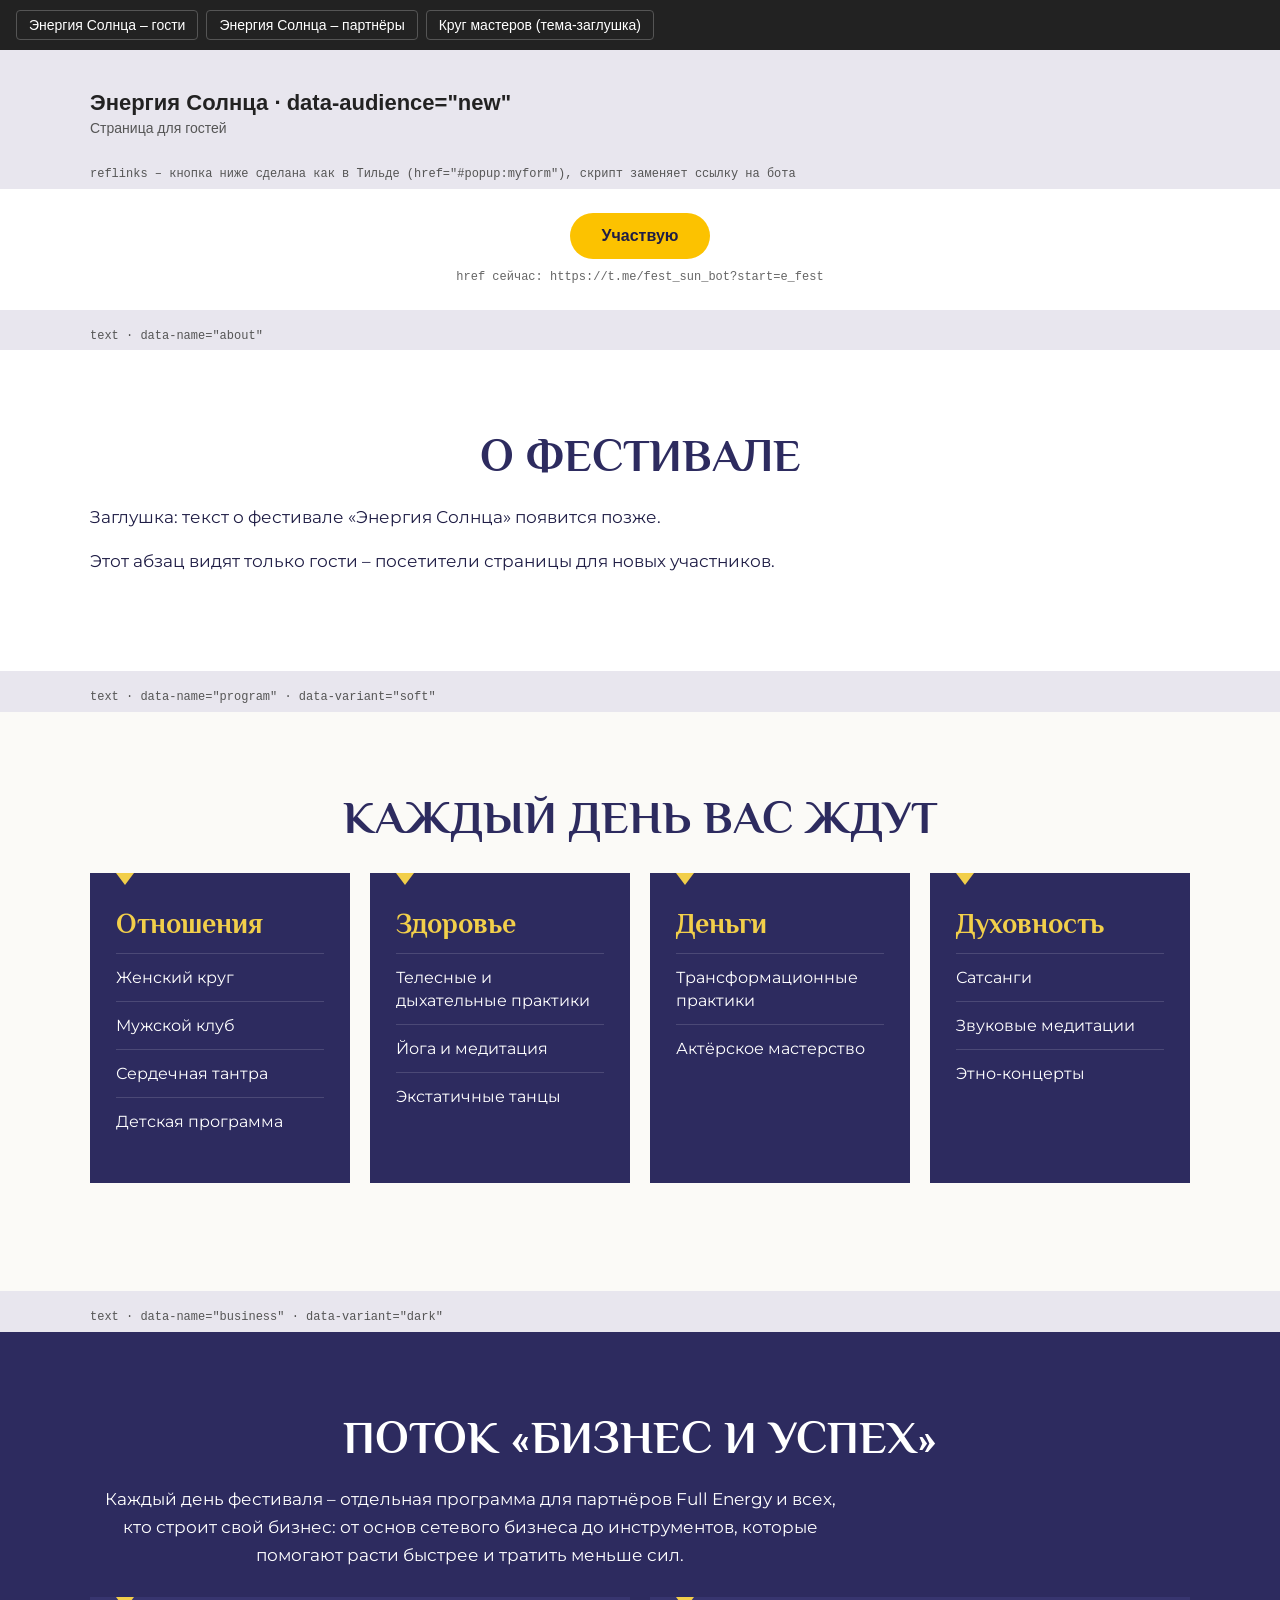
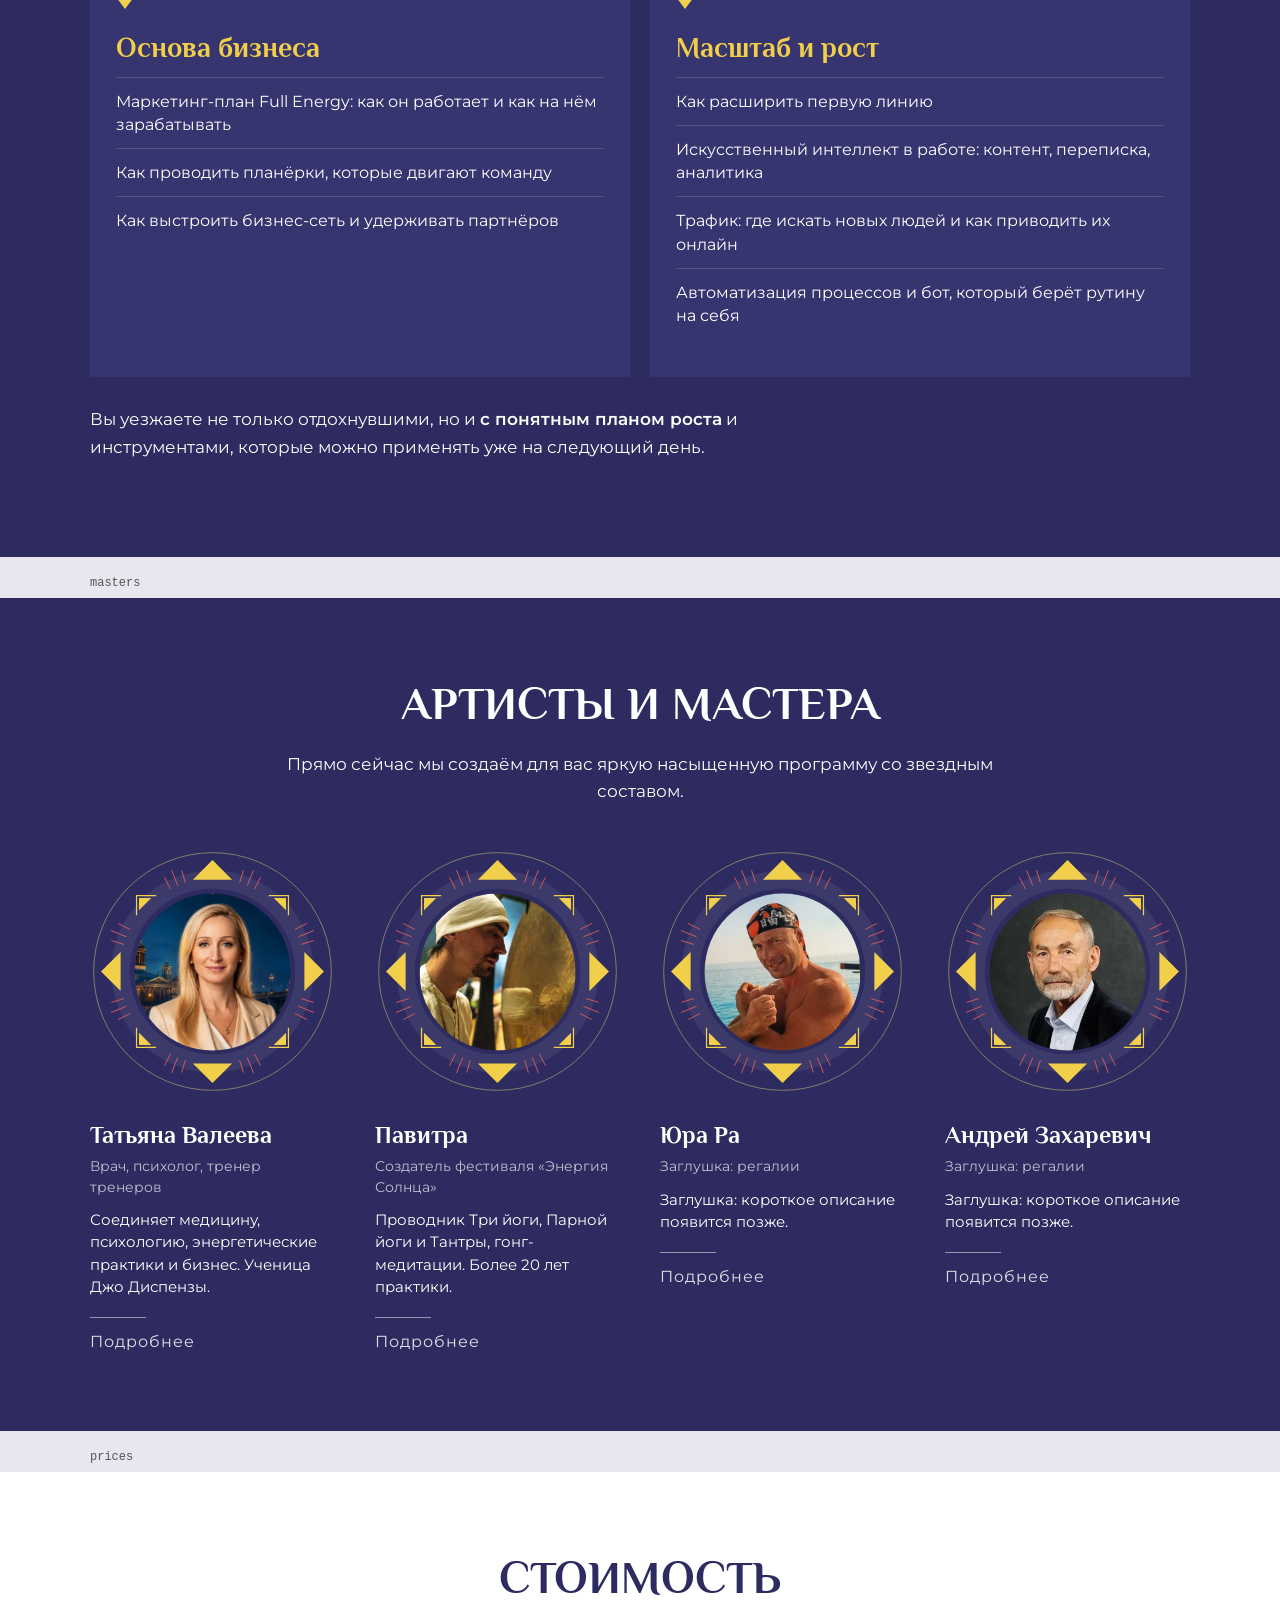
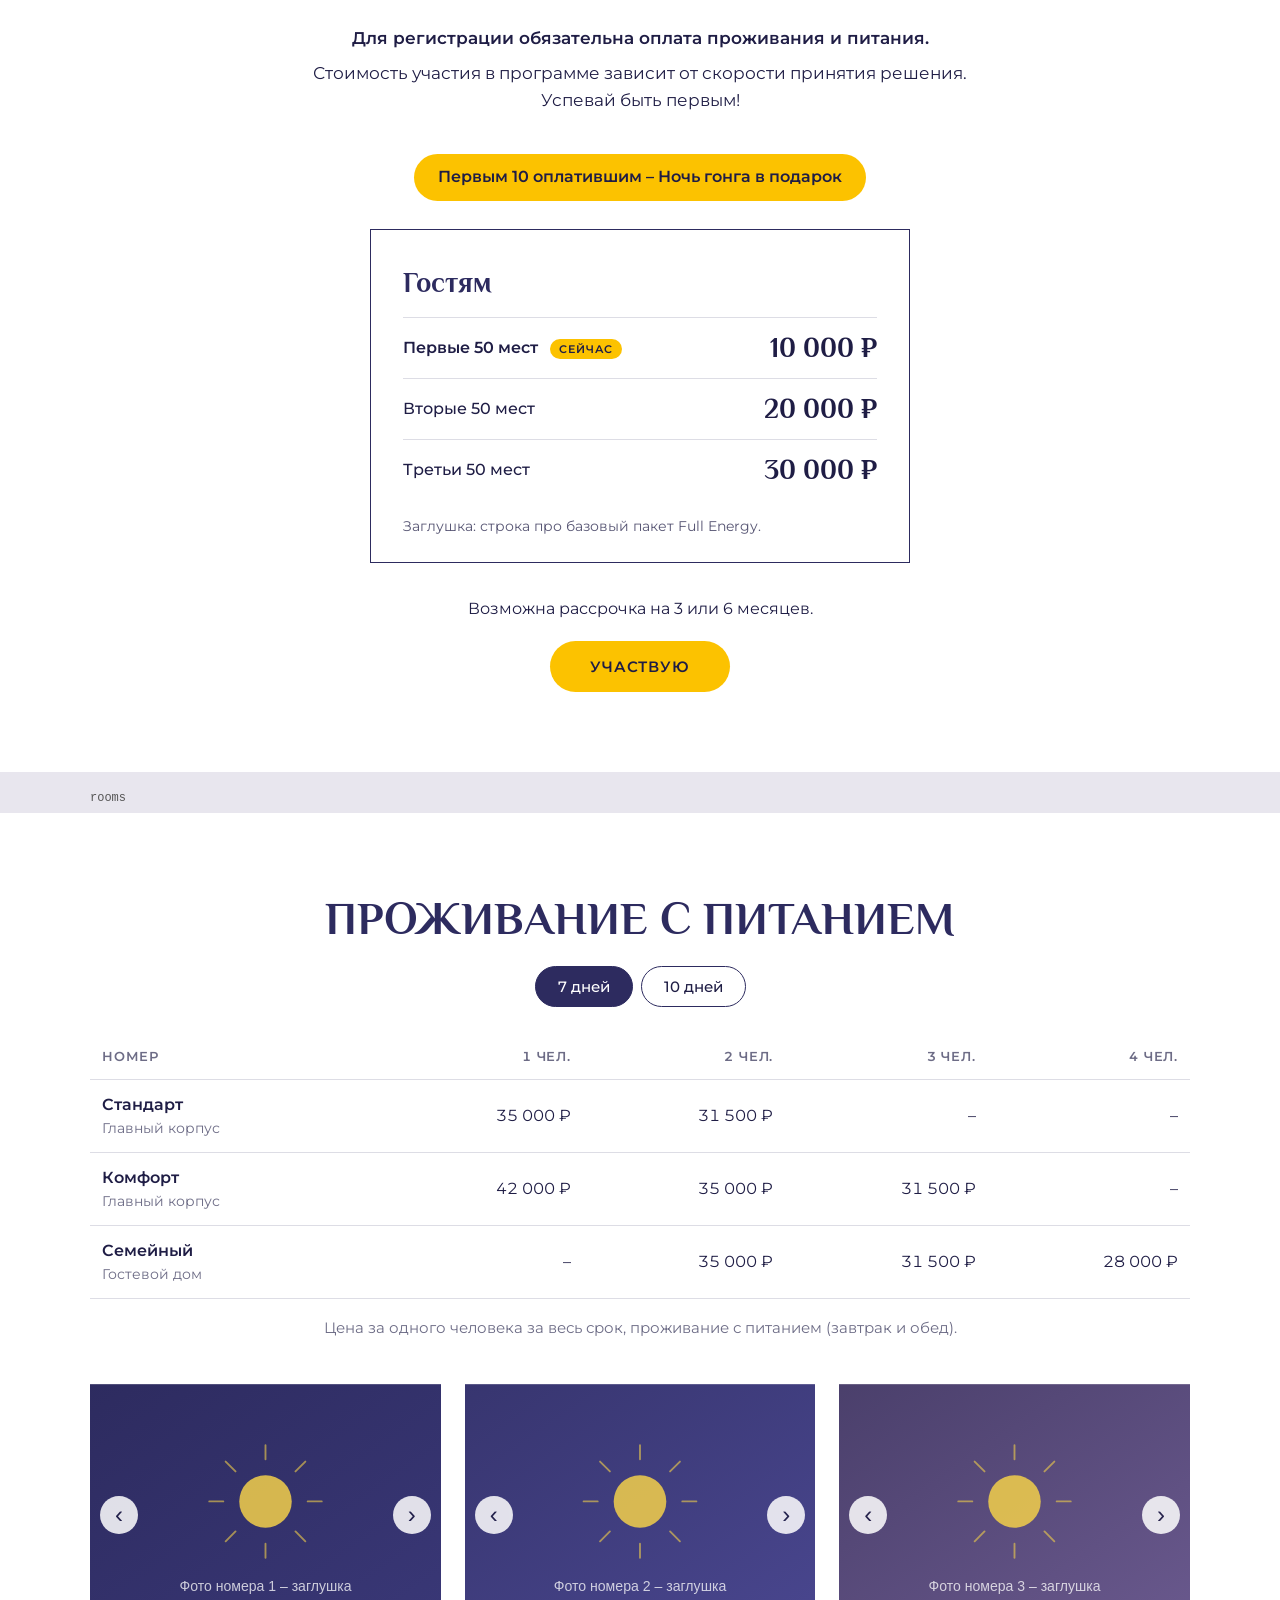
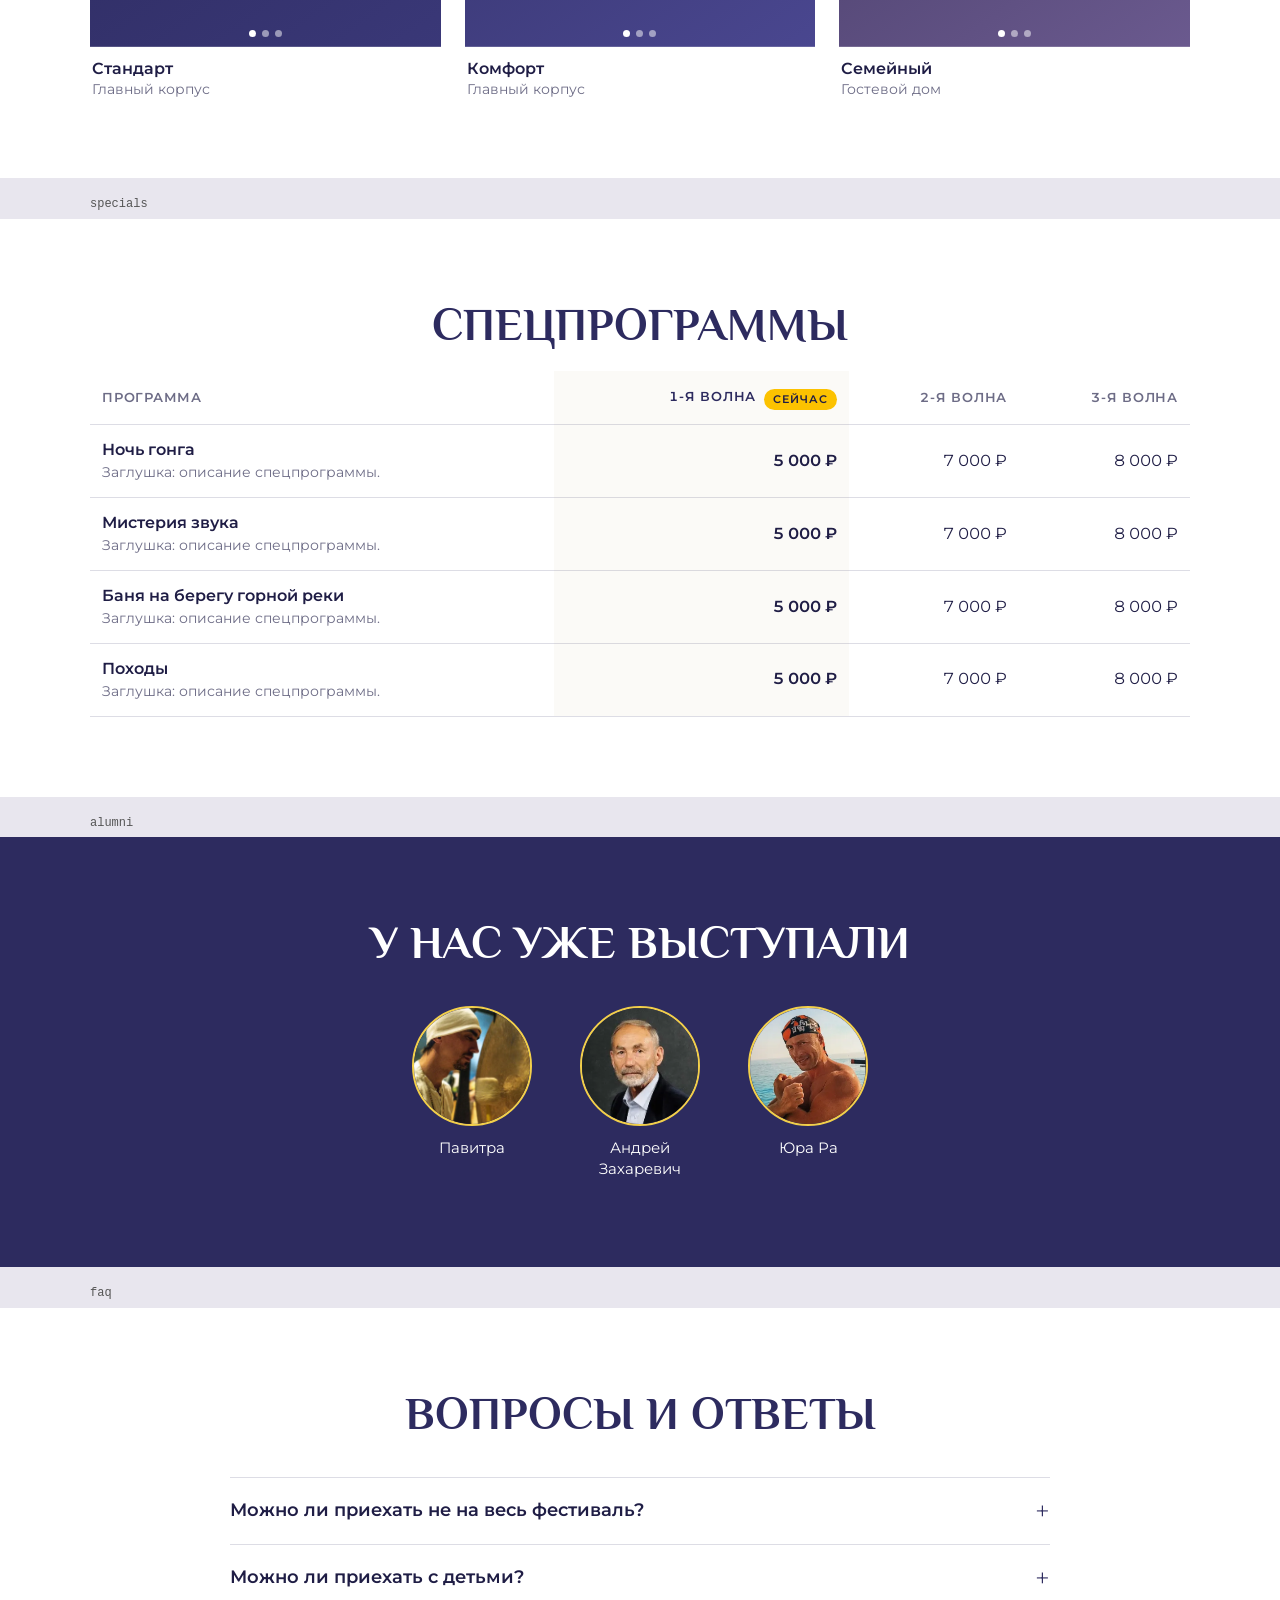
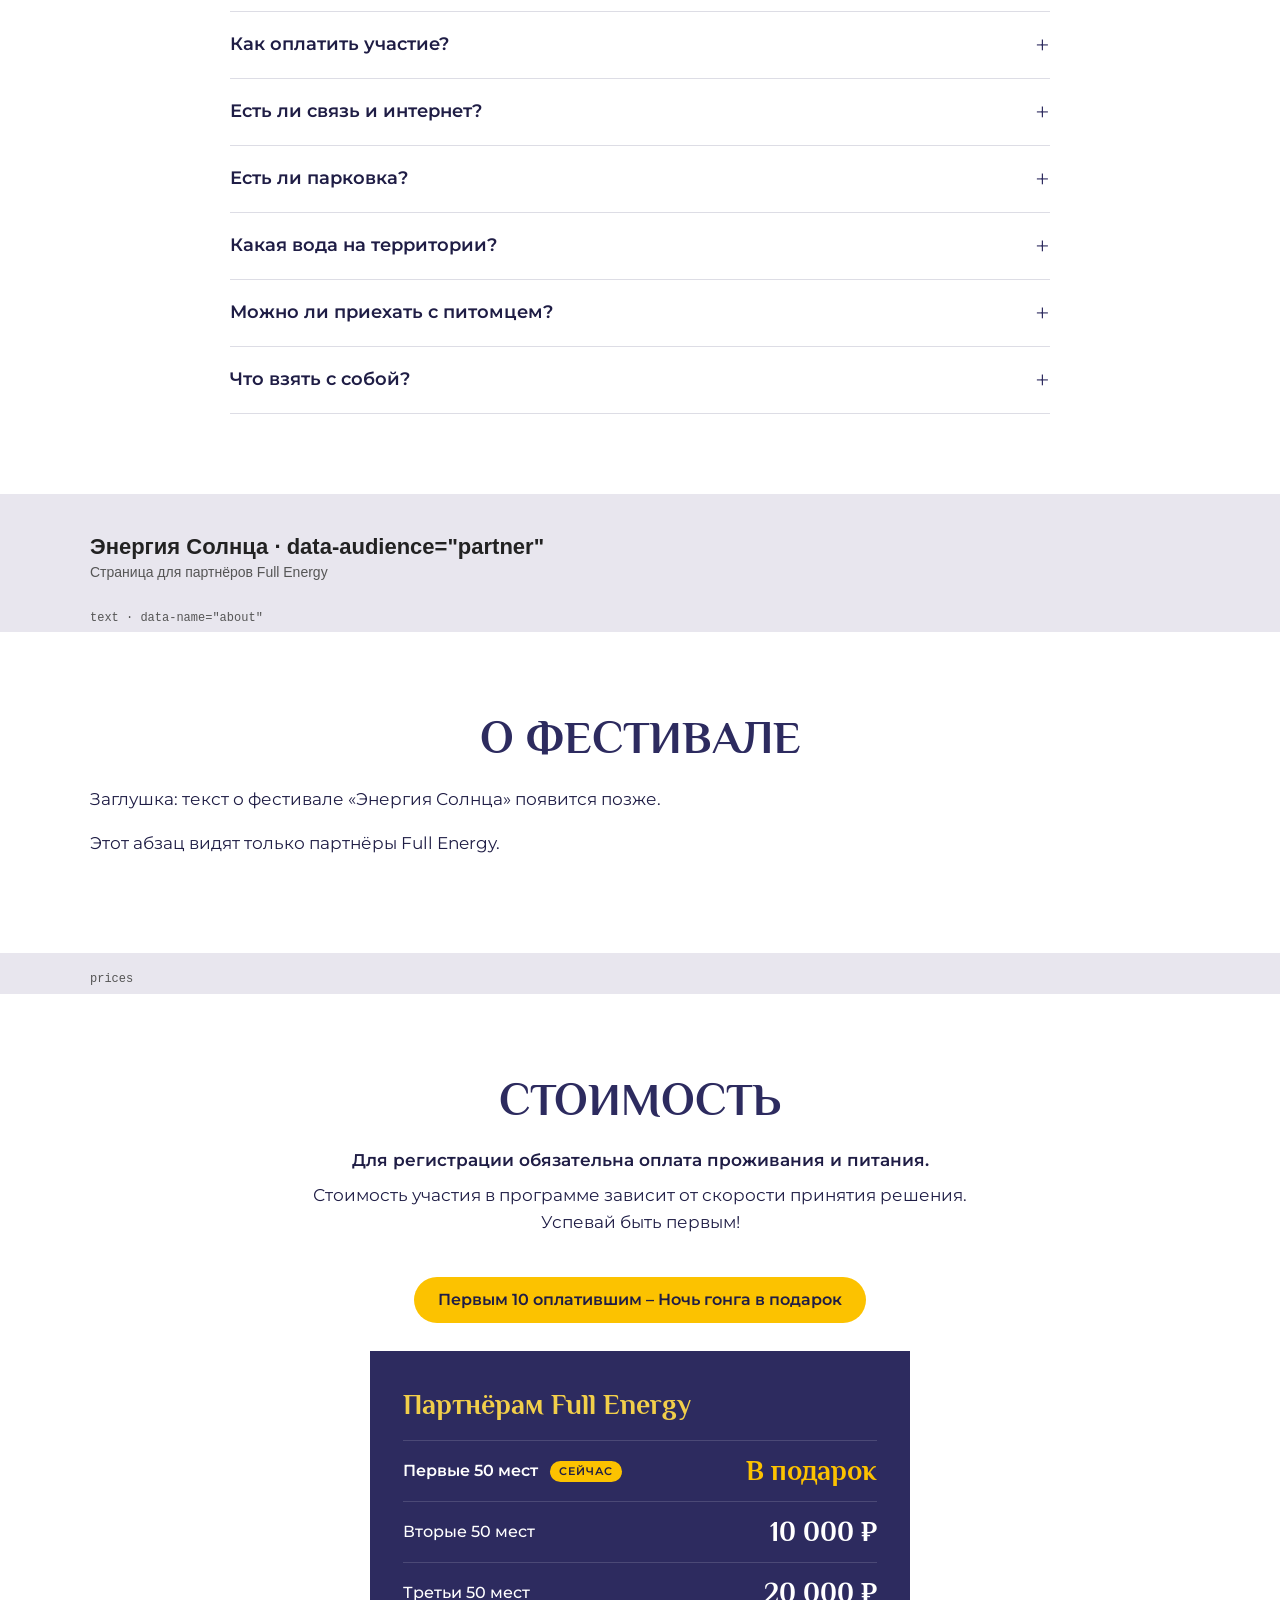
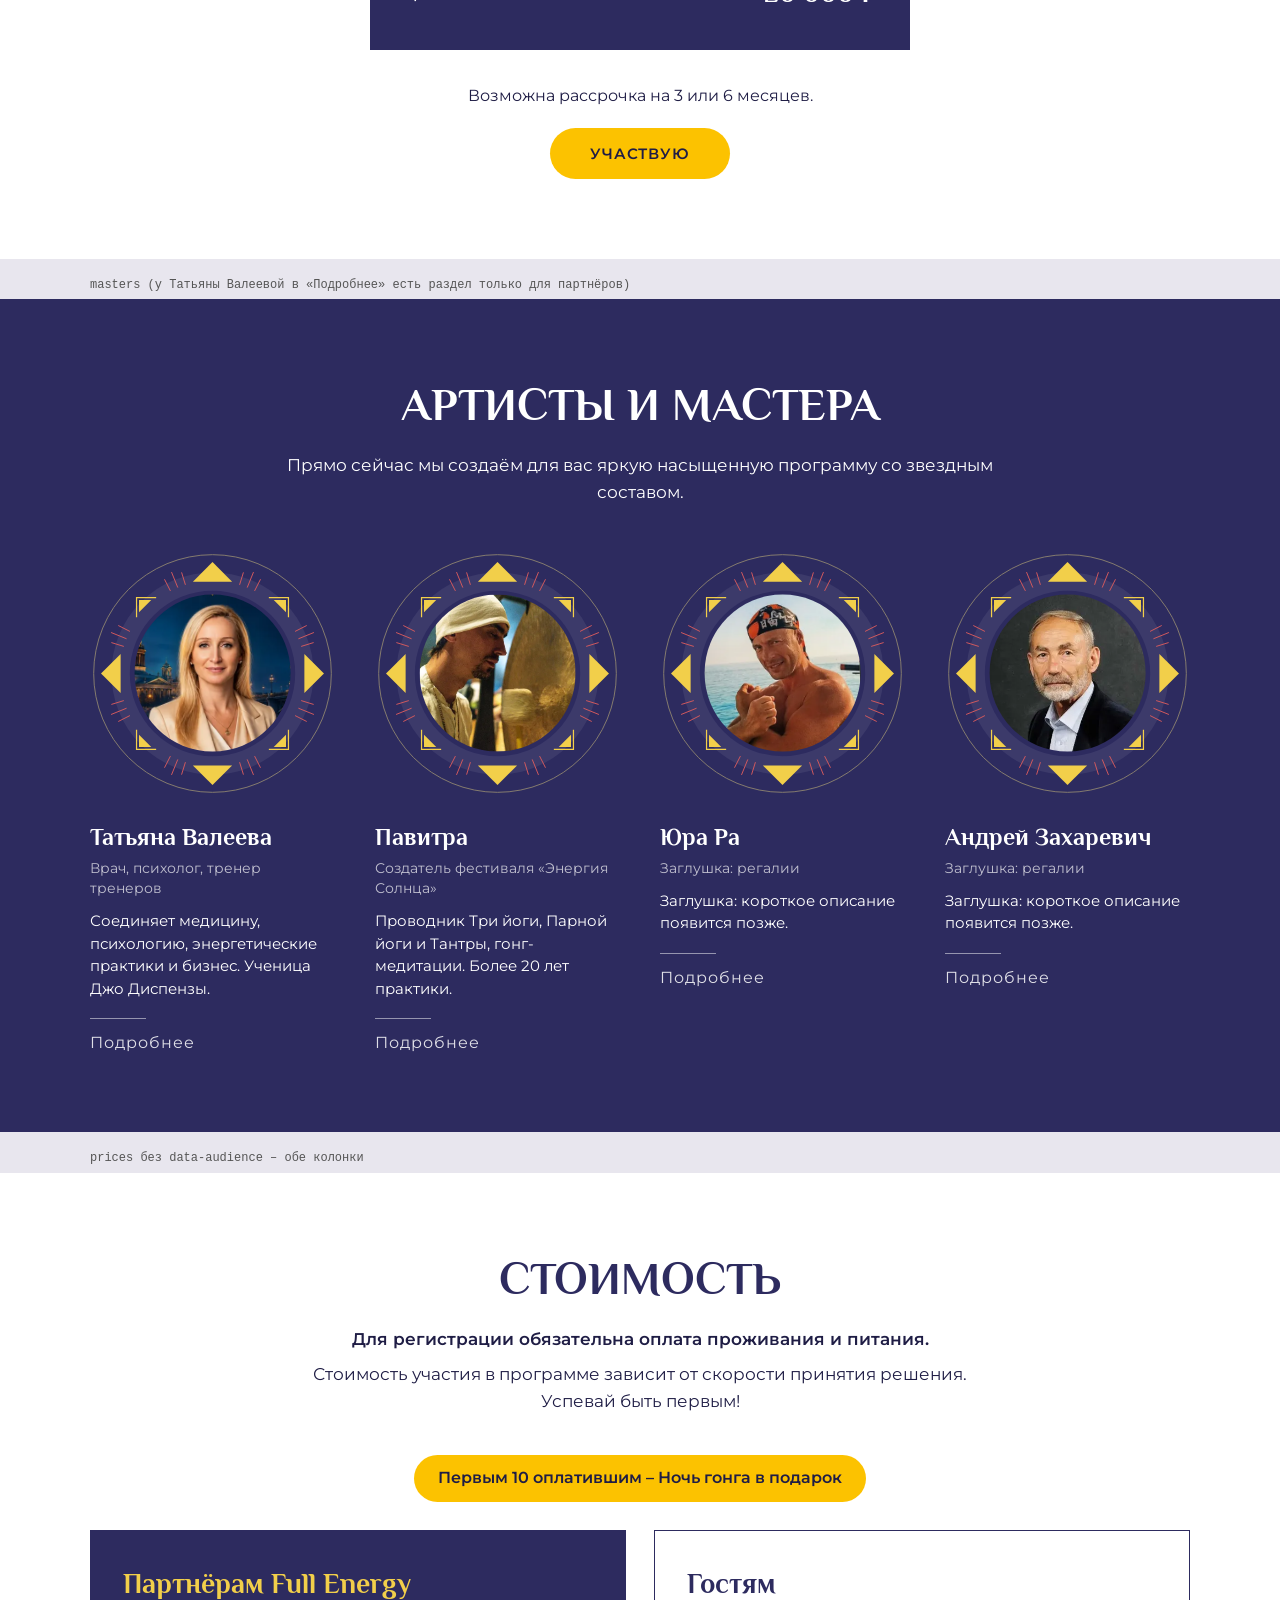
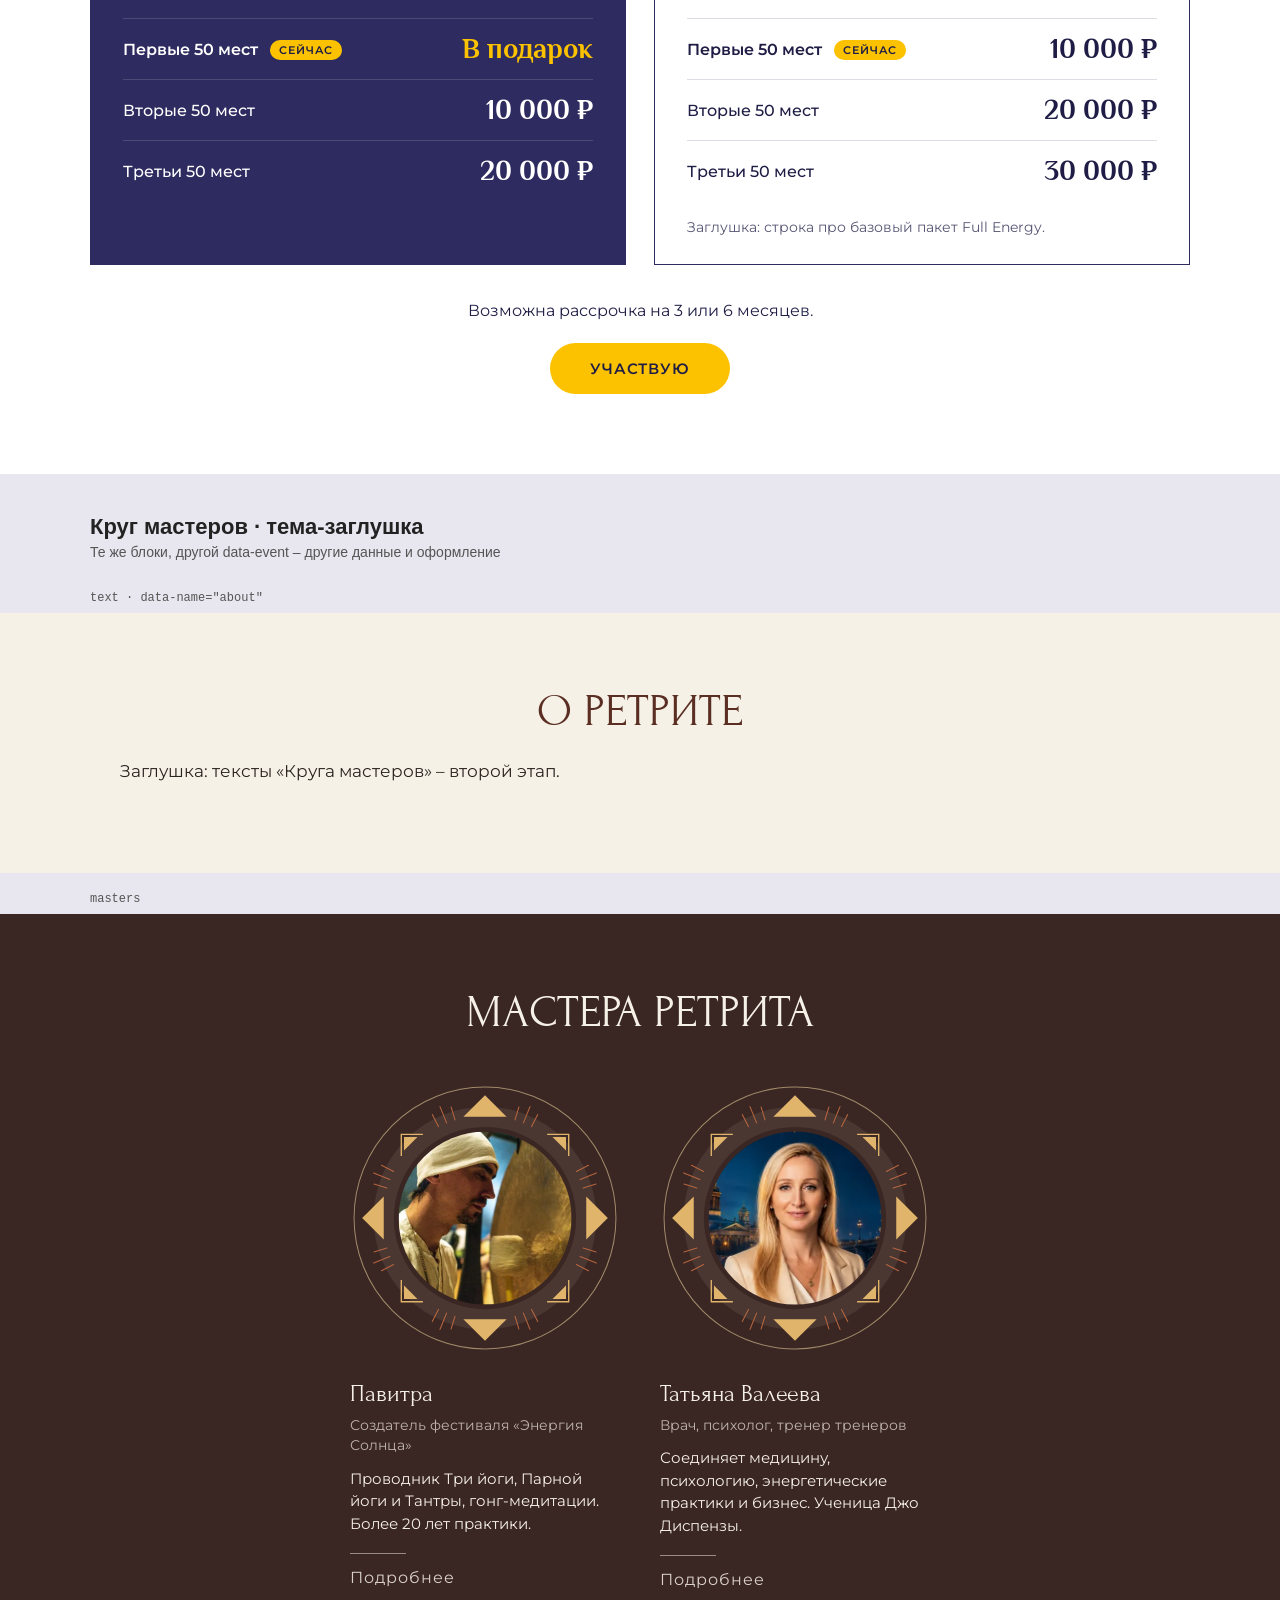
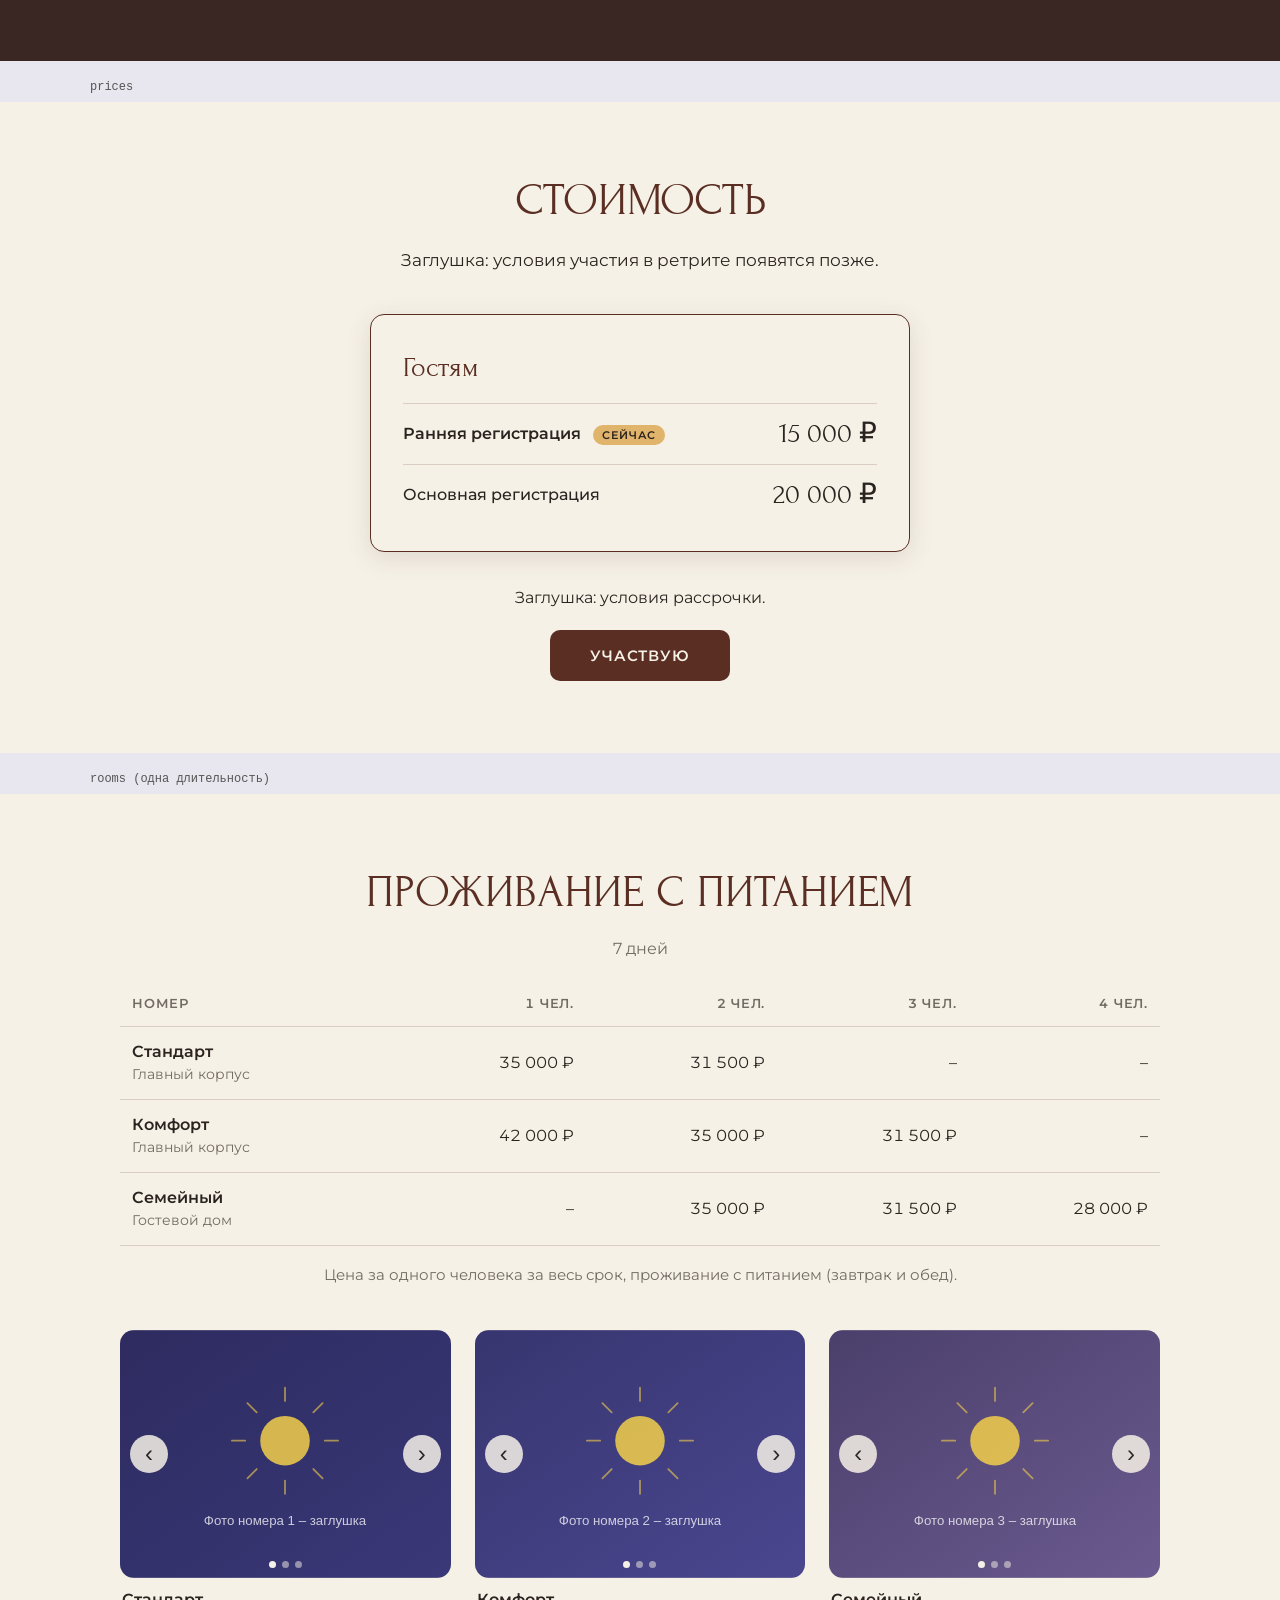
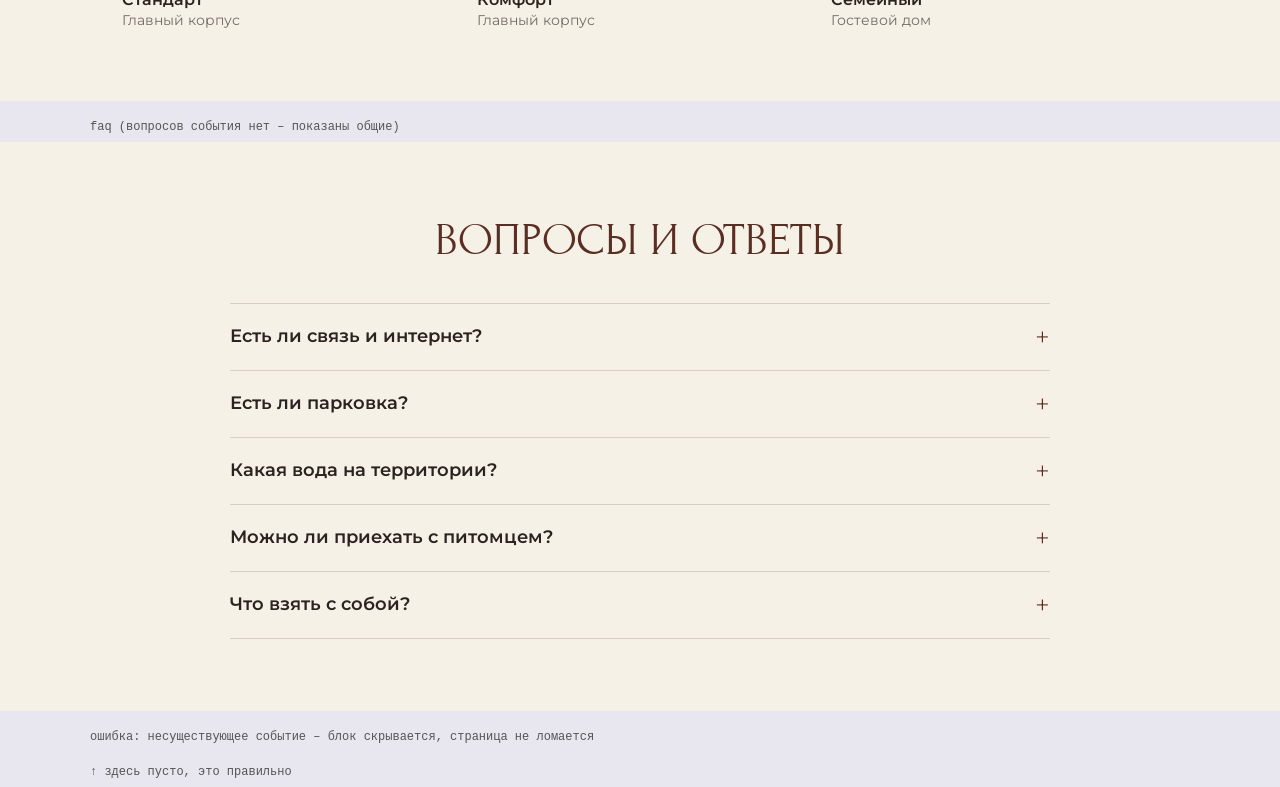
==== index.html @ ea87c76e "fest-sun-blocks: общий скрипт fs.js, данные shared/events, темы, демо Блоки text, faq, prices, rooms" ====
<!doctype html>
<html lang="ru">
<head>
  <meta charset="utf-8">
  <meta name="viewport" content="width=device-width, initial-scale=1">
  <title>fest-sun-blocks – демо</title>
  <style>
    /* Стили только для демо-страницы, к блокам отношения не имеют */
    body { margin: 0; font-family: Arial, sans-serif; background: #e8e6ee; color: #222; }
    .demo-nav { position: sticky; top: 0; z-index: 10; display: flex; flex-wrap: wrap; gap: 8px; padding: 10px 16px; background: #222; }
    .demo-nav a { color: #fff; font-size: 14px; text-decoration: none; padding: 6px 12px; border: 1px solid #555; border-radius: 4px; }
    .demo-nav a:hover { background: #444; }
    .demo-h { margin: 0; padding: 40px 16px 12px; font-size: 22px; max-width: 1100px; margin-inline: auto; }
    .demo-h small { display: block; font-size: 14px; font-weight: 400; color: #555; margin-top: 4px; }
    .demo-label { max-width: 1100px; margin: 18px auto 6px; padding: 0 16px; font: 12px/1.4 monospace; color: #555; }
    .demo-tilda { text-align: center; padding: 24px 16px; background: #fff; }
    .demo-tilda a { display: inline-block; padding: 14px 32px; background: #fcc200; color: #1f1d45; border-radius: 40px; text-decoration: none; font-weight: 700; }
    .demo-tilda p { margin: 10px 0 0; font: 12px/1.4 monospace; color: #666; word-break: break-all; }
  </style>
</head>
<body>
  <nav class="demo-nav">
    <a href="#es-new">Энергия Солнца – гости</a>
    <a href="#es-partner">Энергия Солнца – партнёры</a>
    <a href="#km">Круг мастеров (тема-заглушка)</a>
  </nav>

  <!-- ===================== Энергия Солнца · new ===================== -->
  <h2 class="demo-h" id="es-new">Энергия Солнца · data-audience="new"<small>Страница для гостей</small></h2>

  <div class="demo-label">reflinks – кнопка ниже сделана как в Тильде (href="#popup:myform"), скрипт заменяет ссылку на бота</div>
  <div class="demo-tilda">
    <a href="#popup:myform" class="t-btn">Участвую</a>
    <p class="js-href"></p>
  </div>
  <div class="fs-block" data-block="reflinks" data-event="energiya-solntsa"></div>

  <div class="demo-label">text · data-name="about"</div>
  <div class="fs-block" data-block="text" data-name="about" data-event="energiya-solntsa" data-audience="new"></div>

  <div class="demo-label">text · data-name="program" · data-variant="soft"</div>
  <div class="fs-block" data-block="text" data-name="program" data-event="energiya-solntsa" data-audience="new" data-variant="soft"></div>

  <div class="demo-label">text · data-name="business" · data-variant="dark"</div>
  <div class="fs-block" data-block="text" data-name="business" data-event="energiya-solntsa" data-audience="new" data-variant="dark"></div>

  <div class="demo-label">masters</div>
  <div class="fs-block" data-block="masters" data-event="energiya-solntsa" data-audience="new"></div>

  <div class="demo-label">prices</div>
  <div class="fs-block" data-block="prices" data-event="energiya-solntsa" data-audience="new" id="prices"></div>

  <div class="demo-label">rooms</div>
  <div class="fs-block" data-block="rooms" data-event="energiya-solntsa" data-audience="new"></div>

  <div class="demo-label">specials</div>
  <div class="fs-block" data-block="specials" data-event="energiya-solntsa" data-audience="new"></div>

  <div class="demo-label">alumni</div>
  <div class="fs-block" data-block="alumni" data-event="energiya-solntsa" data-audience="new"></div>

  <div class="demo-label">faq</div>
  <div class="fs-block" data-block="faq" data-event="energiya-solntsa" data-audience="new"></div>

  <!-- ===================== Энергия Солнца · partner ===================== -->
  <h2 class="demo-h" id="es-partner">Энергия Солнца · data-audience="partner"<small>Страница для партнёров Full Energy</small></h2>

  <div class="demo-label">text · data-name="about"</div>
  <div class="fs-block" data-block="text" data-name="about" data-event="energiya-solntsa" data-audience="partner"></div>

  <div class="demo-label">prices</div>
  <div class="fs-block" data-block="prices" data-event="energiya-solntsa" data-audience="partner"></div>

  <div class="demo-label">masters (у Татьяны Валеевой в «Подробнее» есть раздел только для партнёров)</div>
  <div class="fs-block" data-block="masters" data-event="energiya-solntsa" data-audience="partner"></div>

  <div class="demo-label">prices без data-audience – обе колонки</div>
  <div class="fs-block" data-block="prices" data-event="energiya-solntsa"></div>

  <!-- ===================== Круг мастеров ===================== -->
  <h2 class="demo-h" id="km">Круг мастеров · тема-заглушка<small>Те же блоки, другой data-event – другие данные и оформление</small></h2>

  <div class="demo-label">text · data-name="about"</div>
  <div class="fs-block" data-block="text" data-name="about" data-event="krug-masterov" data-audience="new"></div>

  <div class="demo-label">masters</div>
  <div class="fs-block" data-block="masters" data-event="krug-masterov" data-audience="new"></div>

  <div class="demo-label">prices</div>
  <div class="fs-block" data-block="prices" data-event="krug-masterov" data-audience="new"></div>

  <div class="demo-label">rooms (одна длительность)</div>
  <div class="fs-block" data-block="rooms" data-event="krug-masterov" data-audience="new"></div>

  <div class="demo-label">faq (вопросов события нет – показаны общие)</div>
  <div class="fs-block" data-block="faq" data-event="krug-masterov" data-audience="new"></div>

  <div class="demo-label">ошибка: несуществующее событие – блок скрывается, страница не ломается</div>
  <div class="fs-block" data-block="prices" data-event="net-takogo"></div>
  <div class="demo-label">↑ здесь пусто, это правильно</div>

  <script src="fs.js"></script>
  <script>
    // Демо: показать, на что заменилась ссылка кнопки
    setTimeout(function () {
      document.querySelector('.js-href').textContent = 'href сейчас: ' + document.querySelector('.demo-tilda a').getAttribute('href');
    }, 1500);
  </script>
</body>
</html>
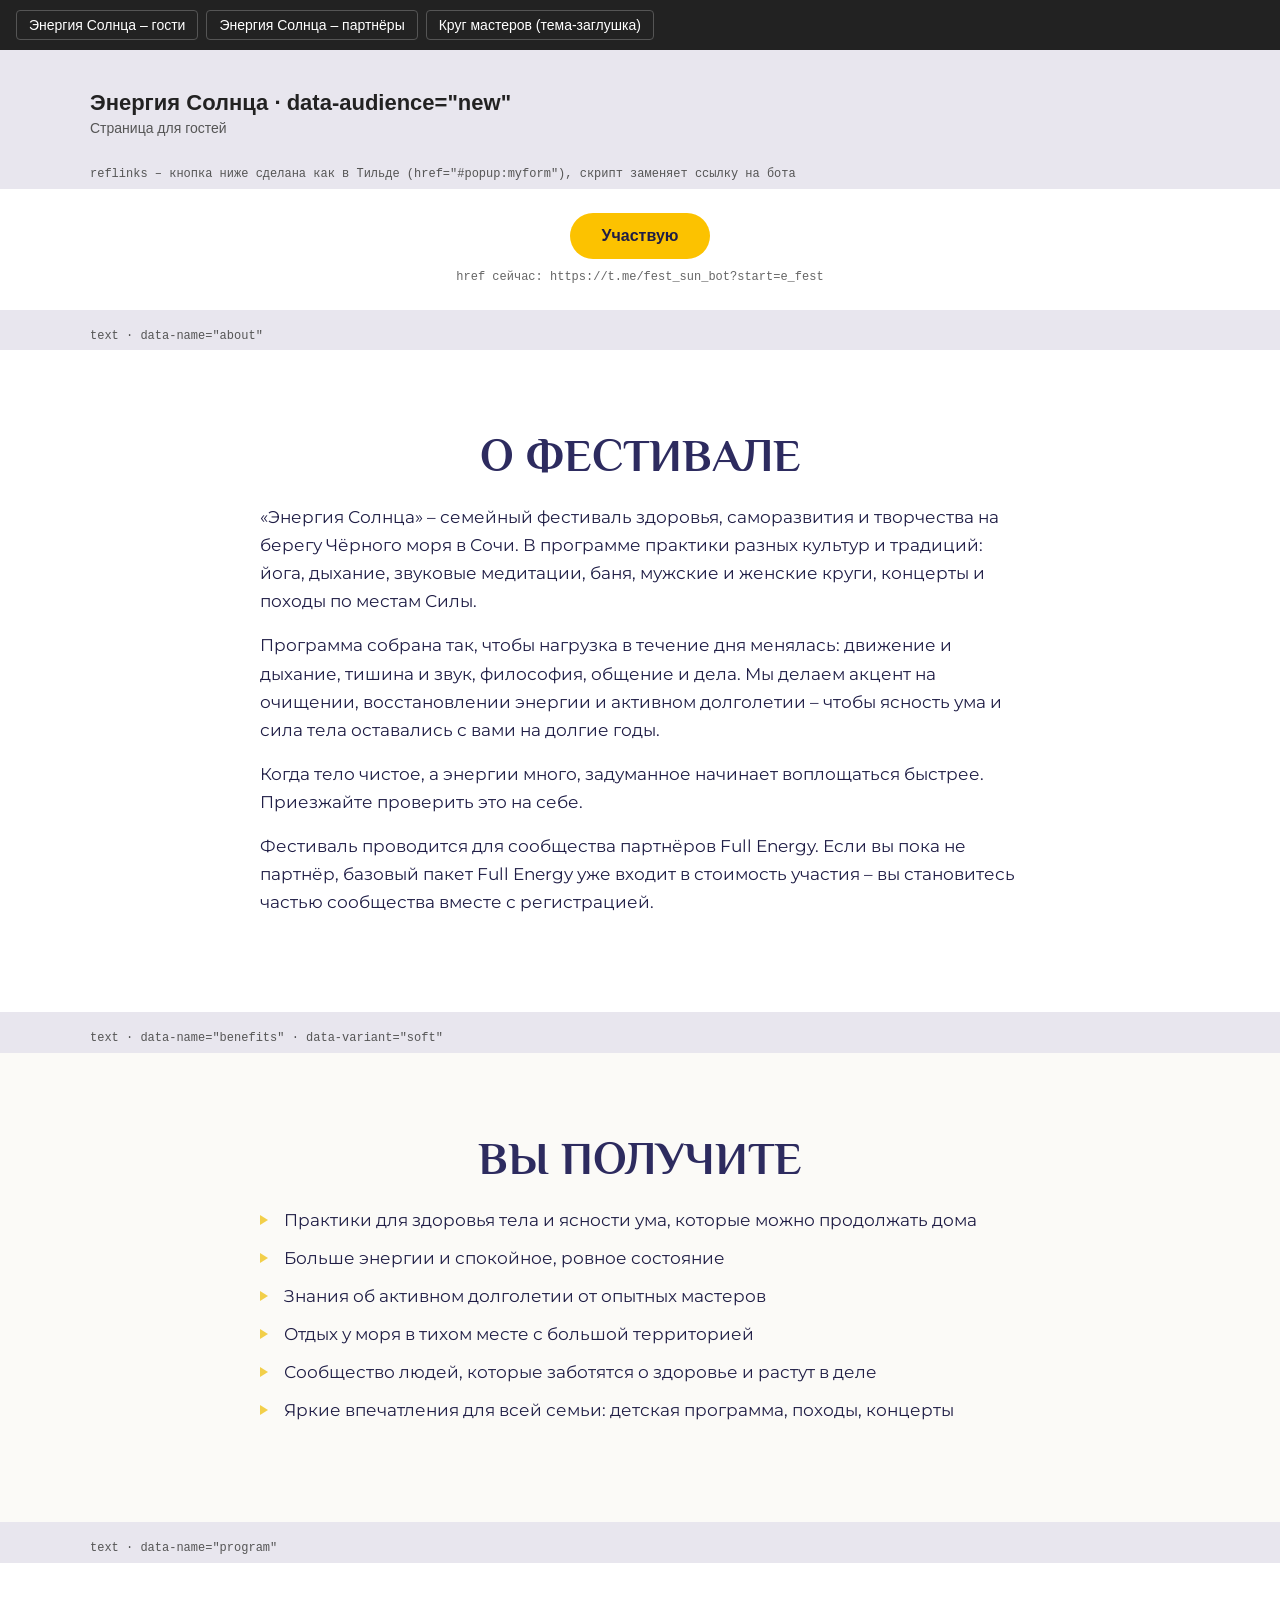
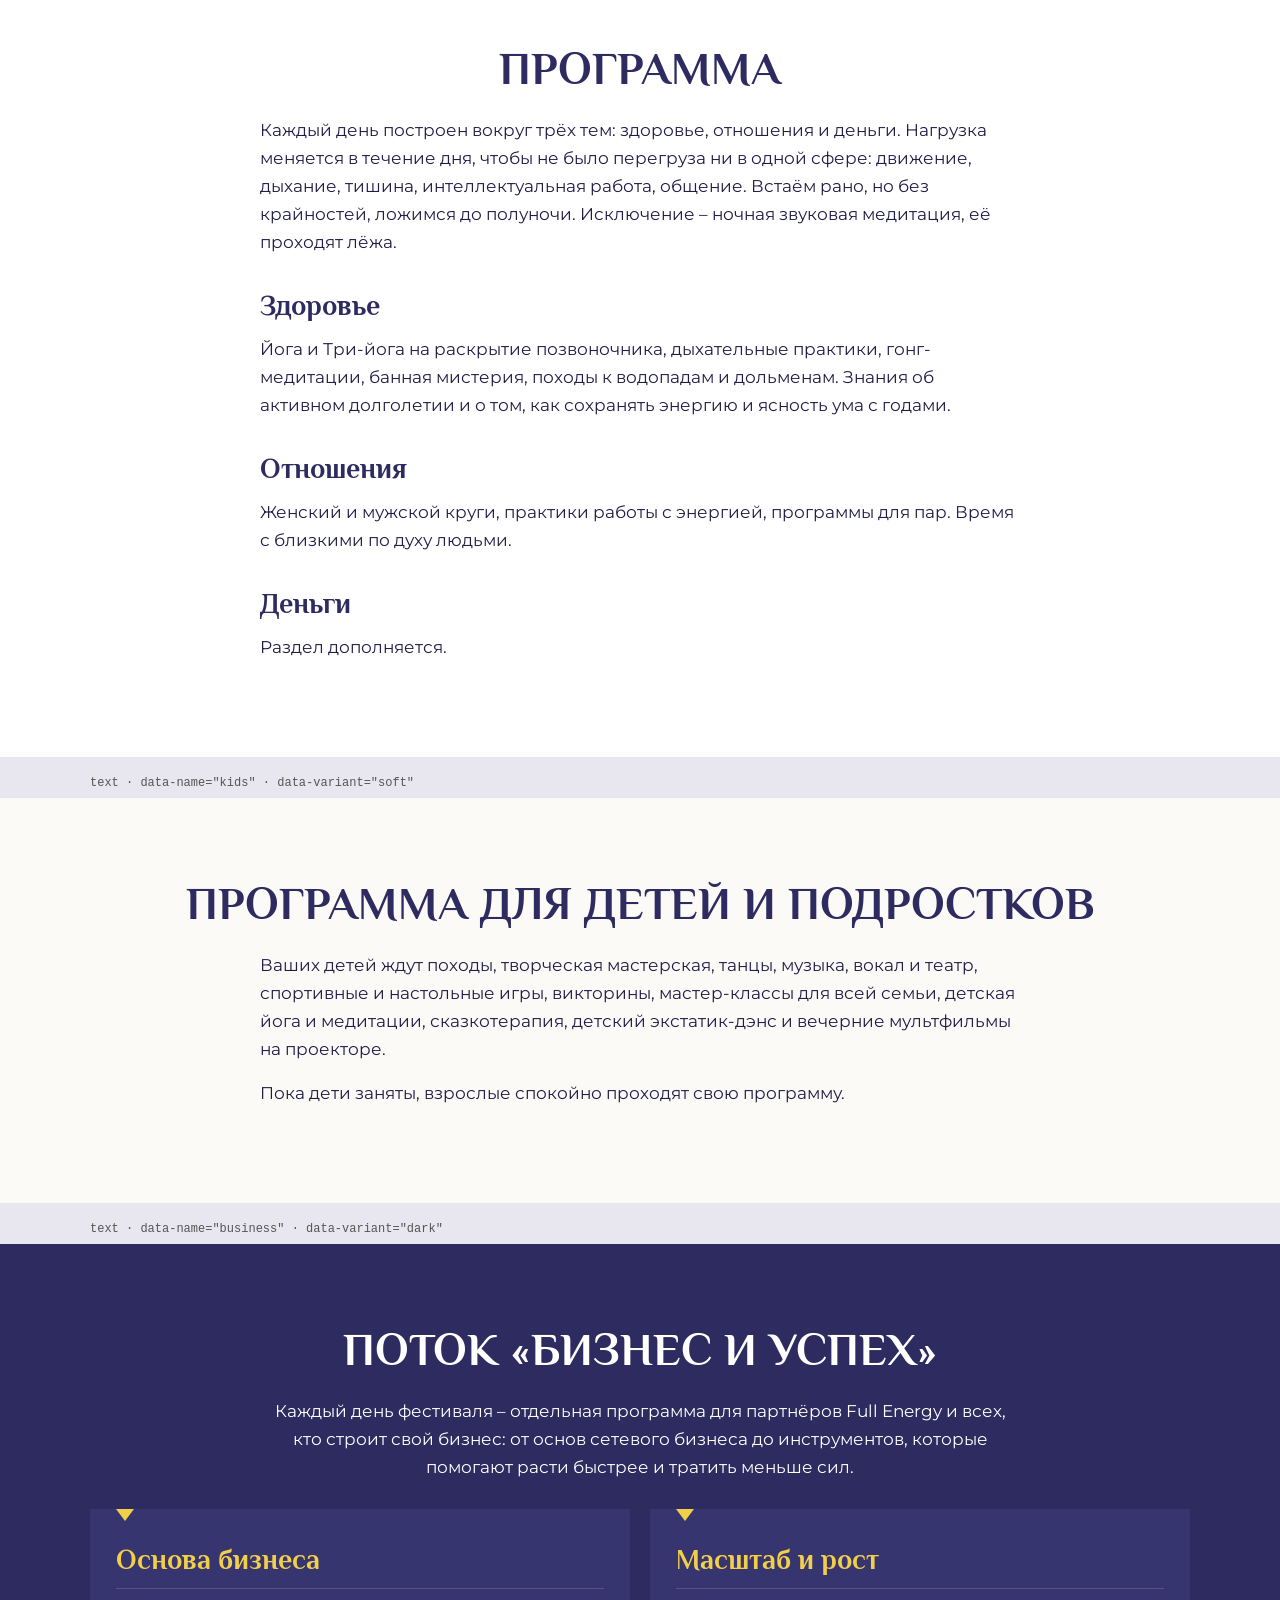
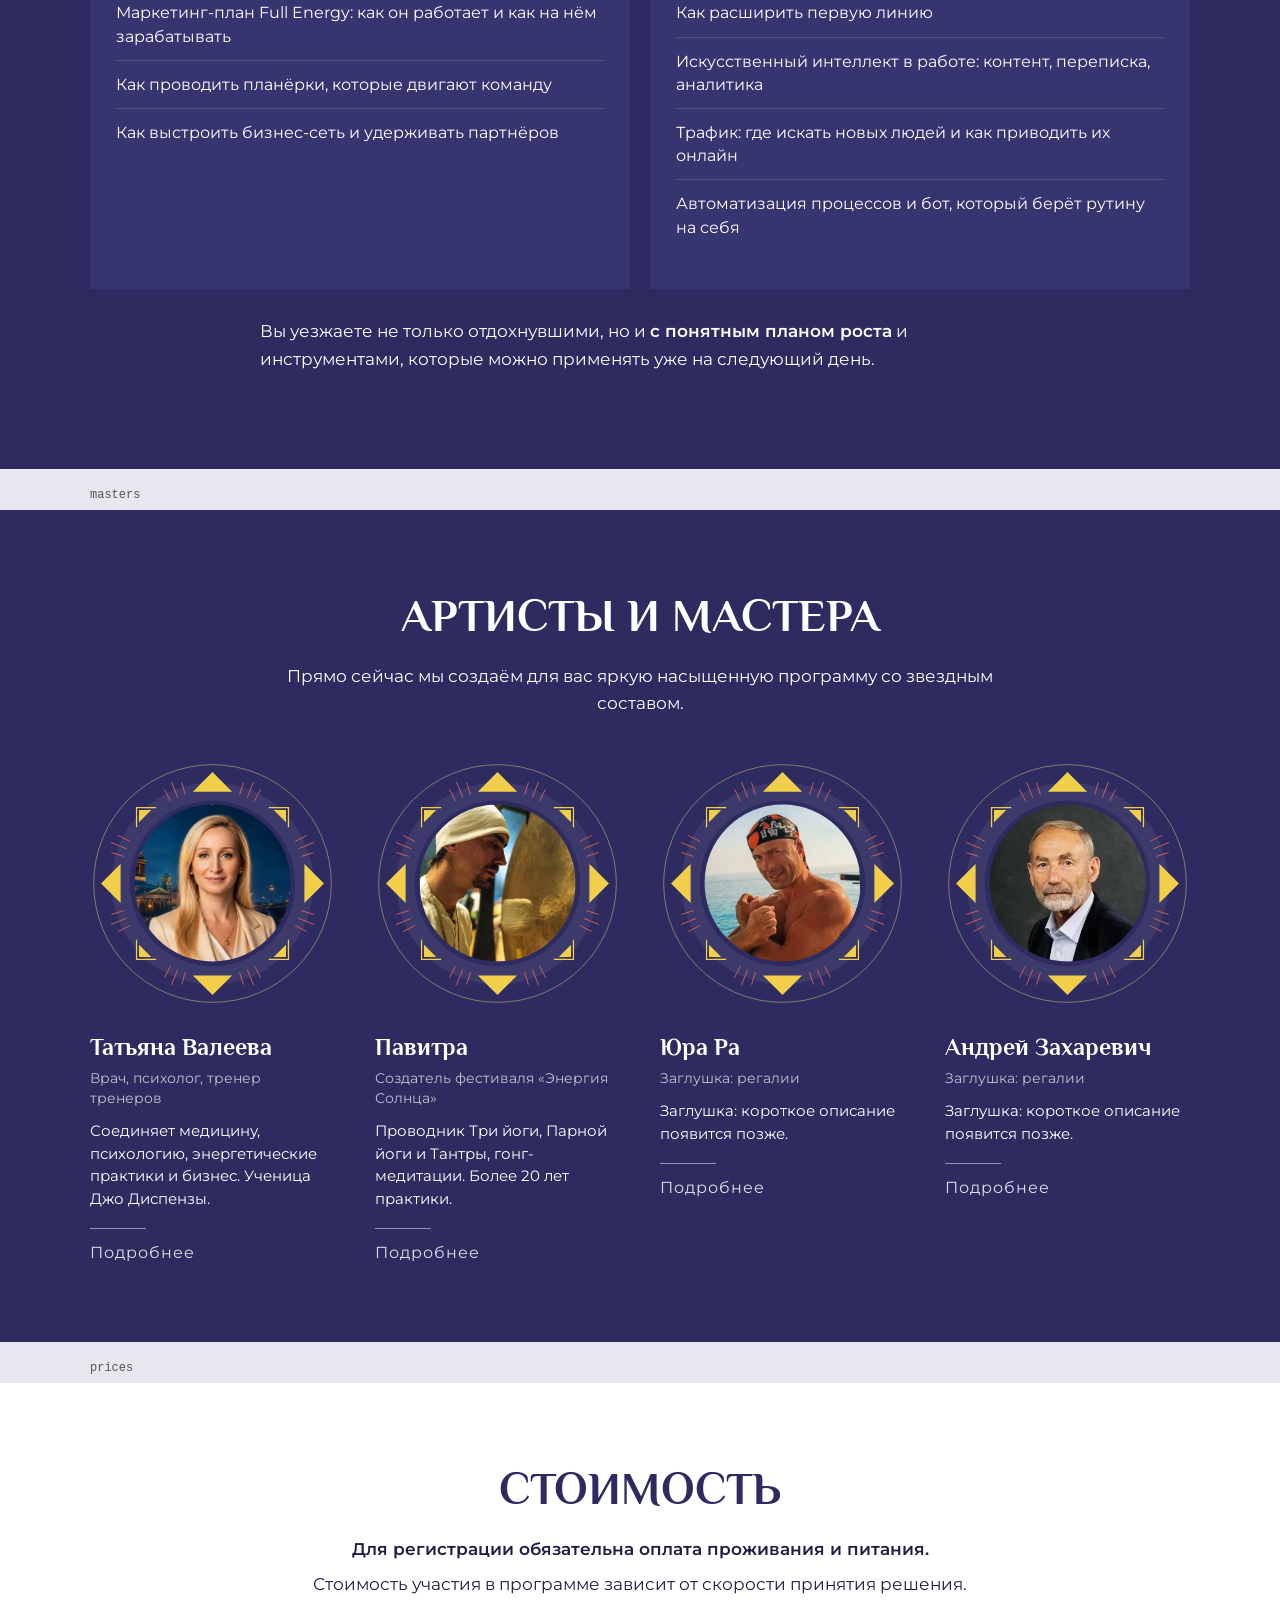
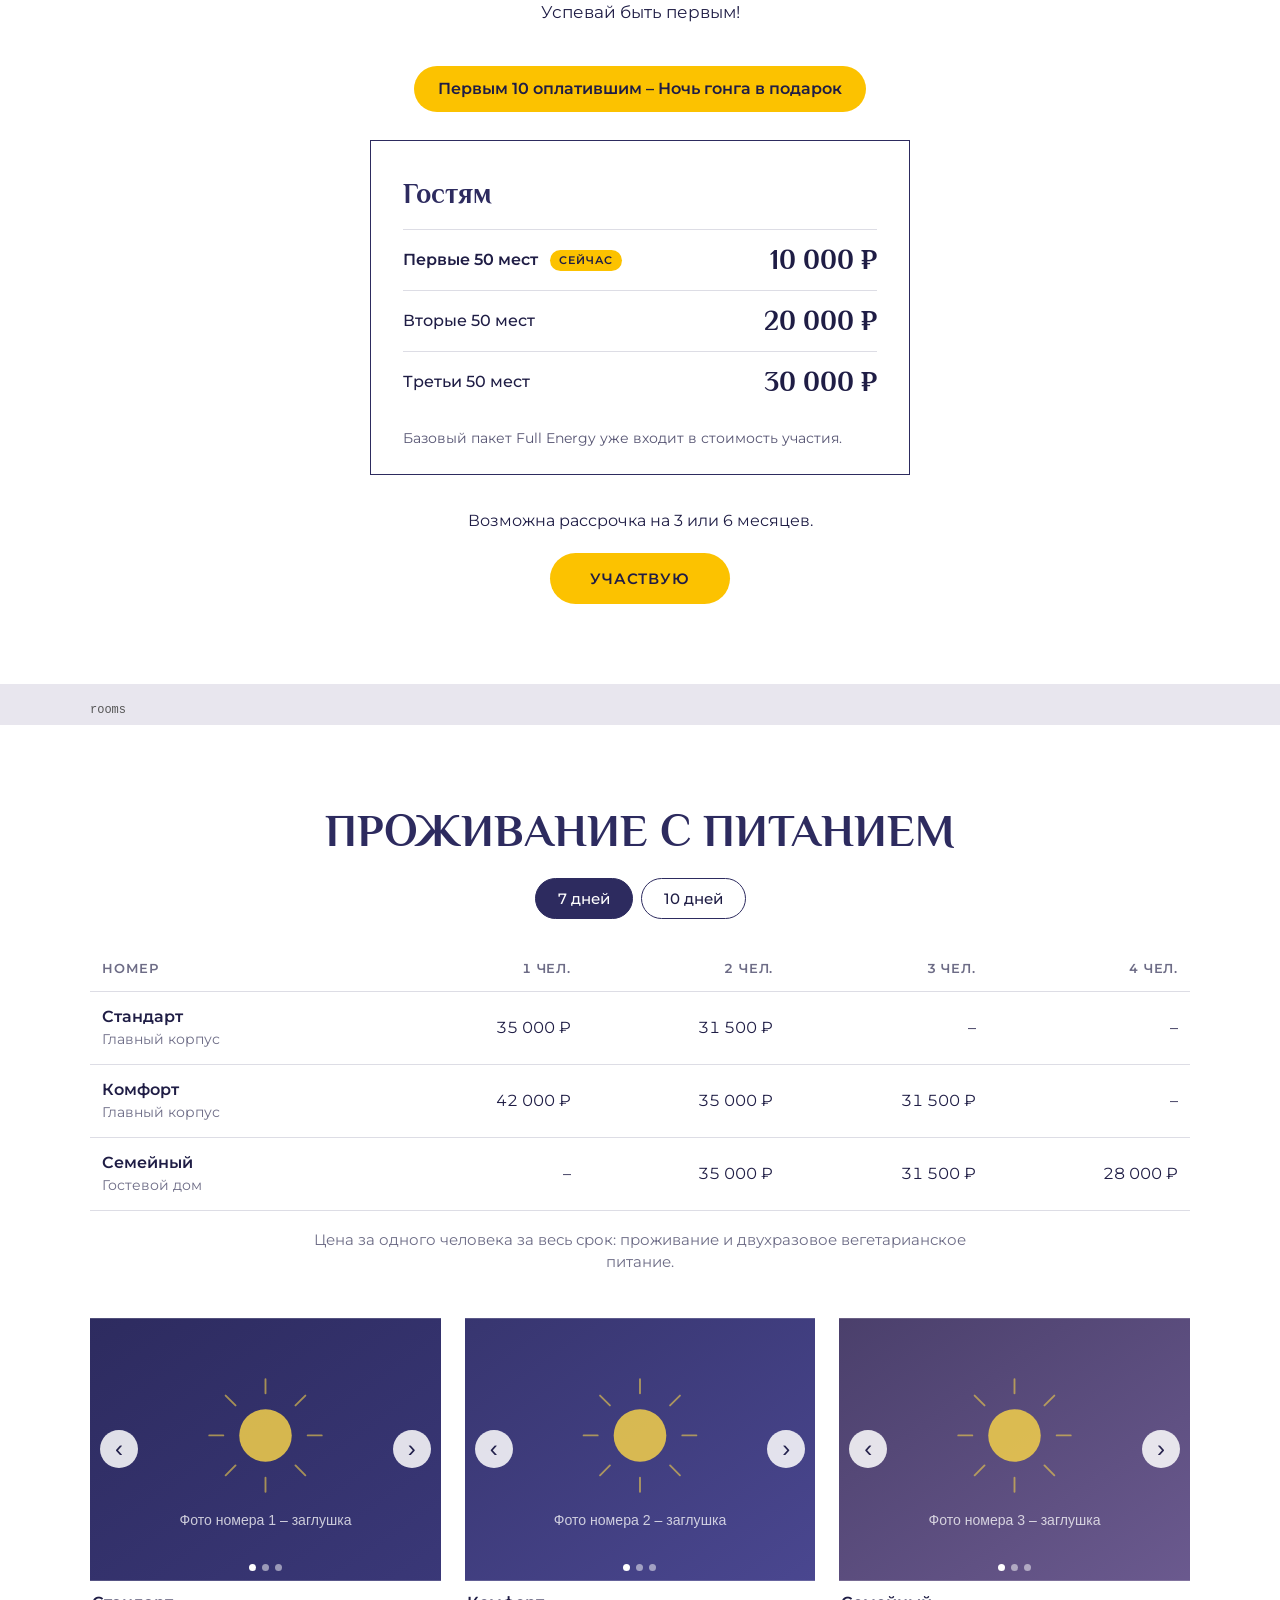
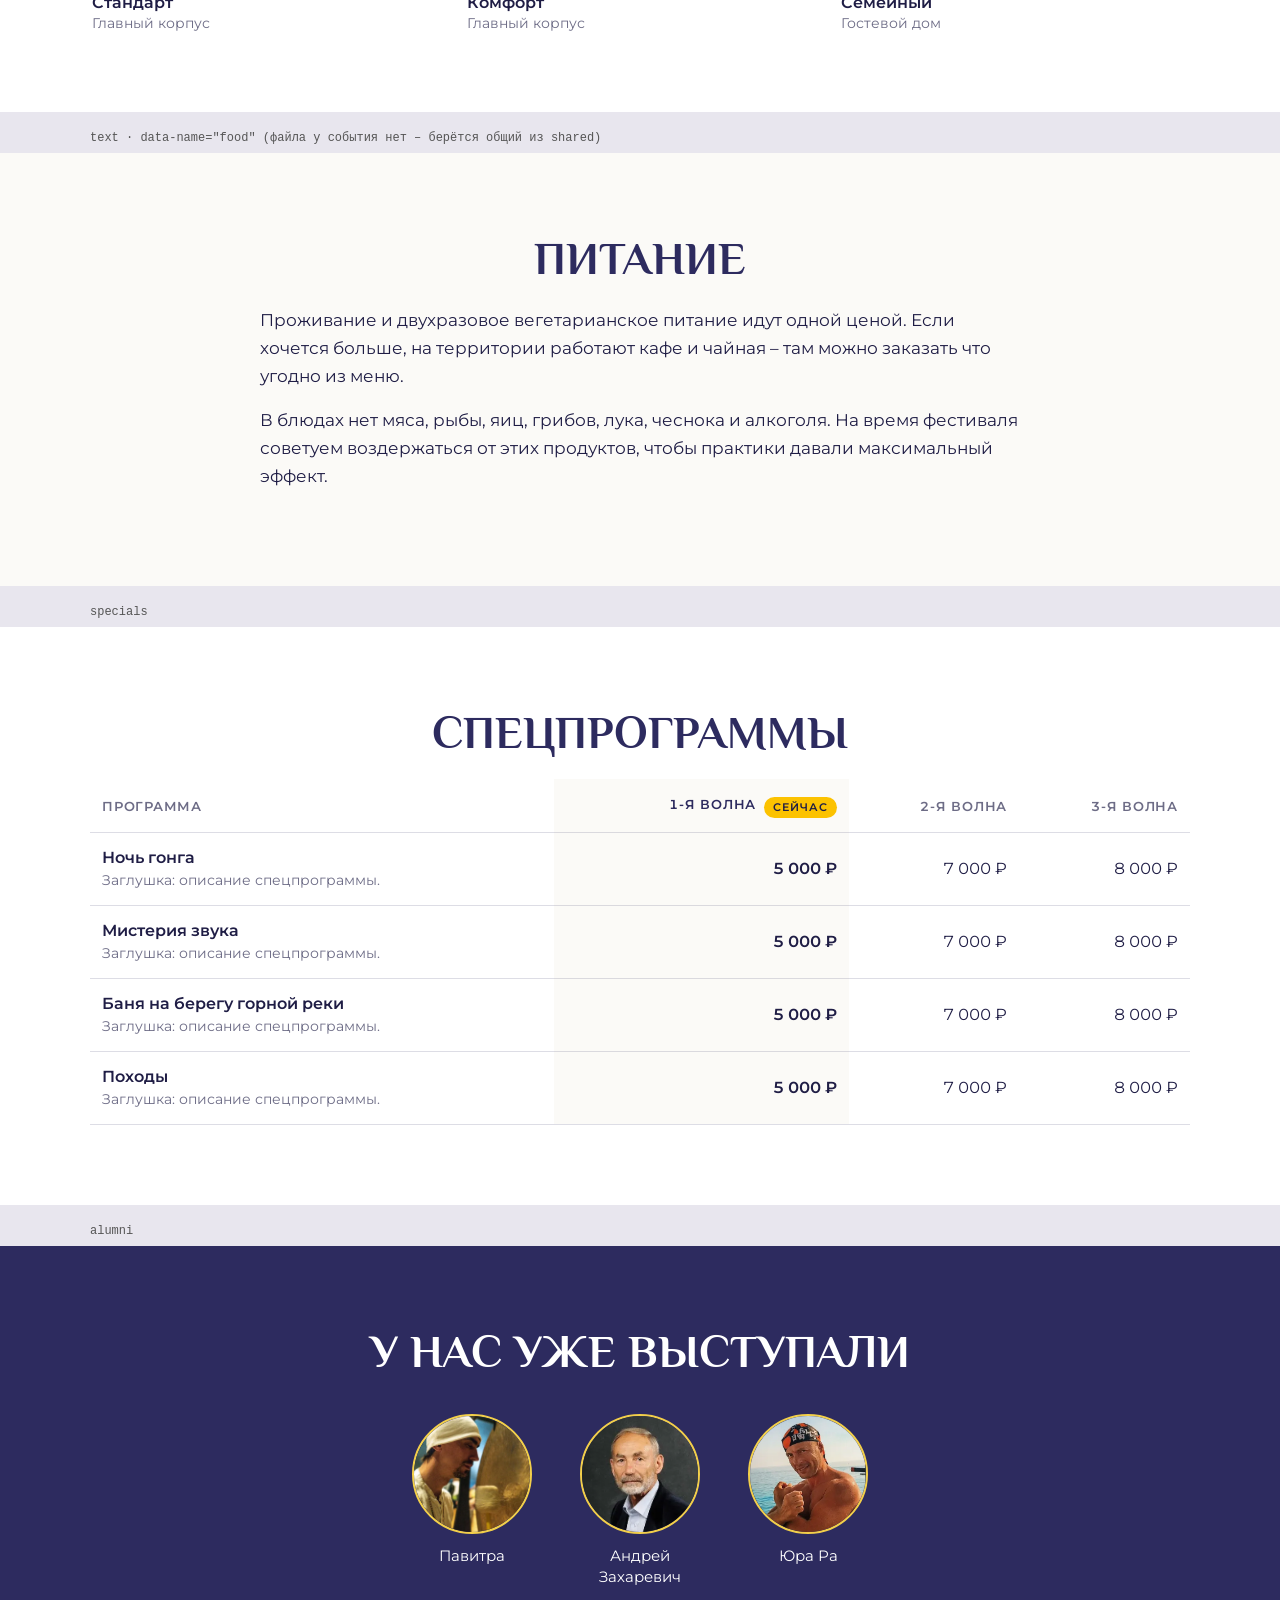
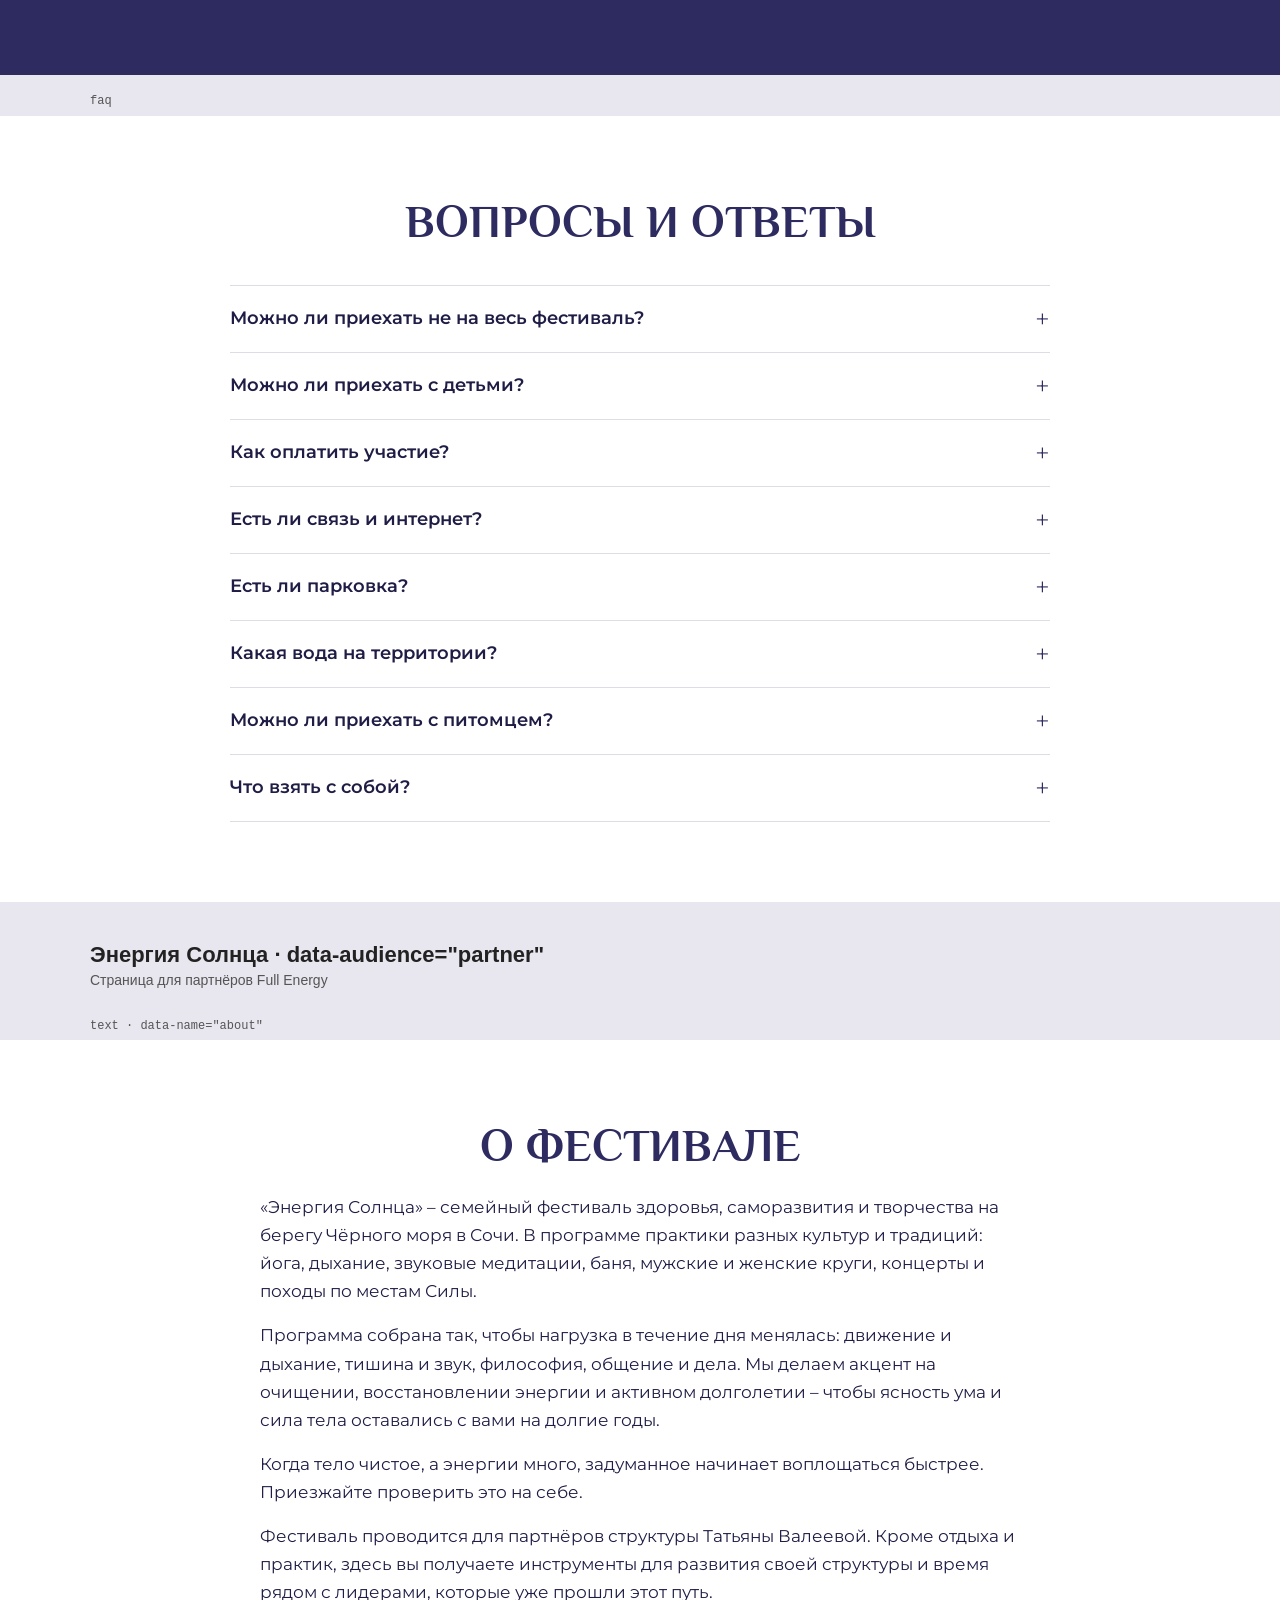
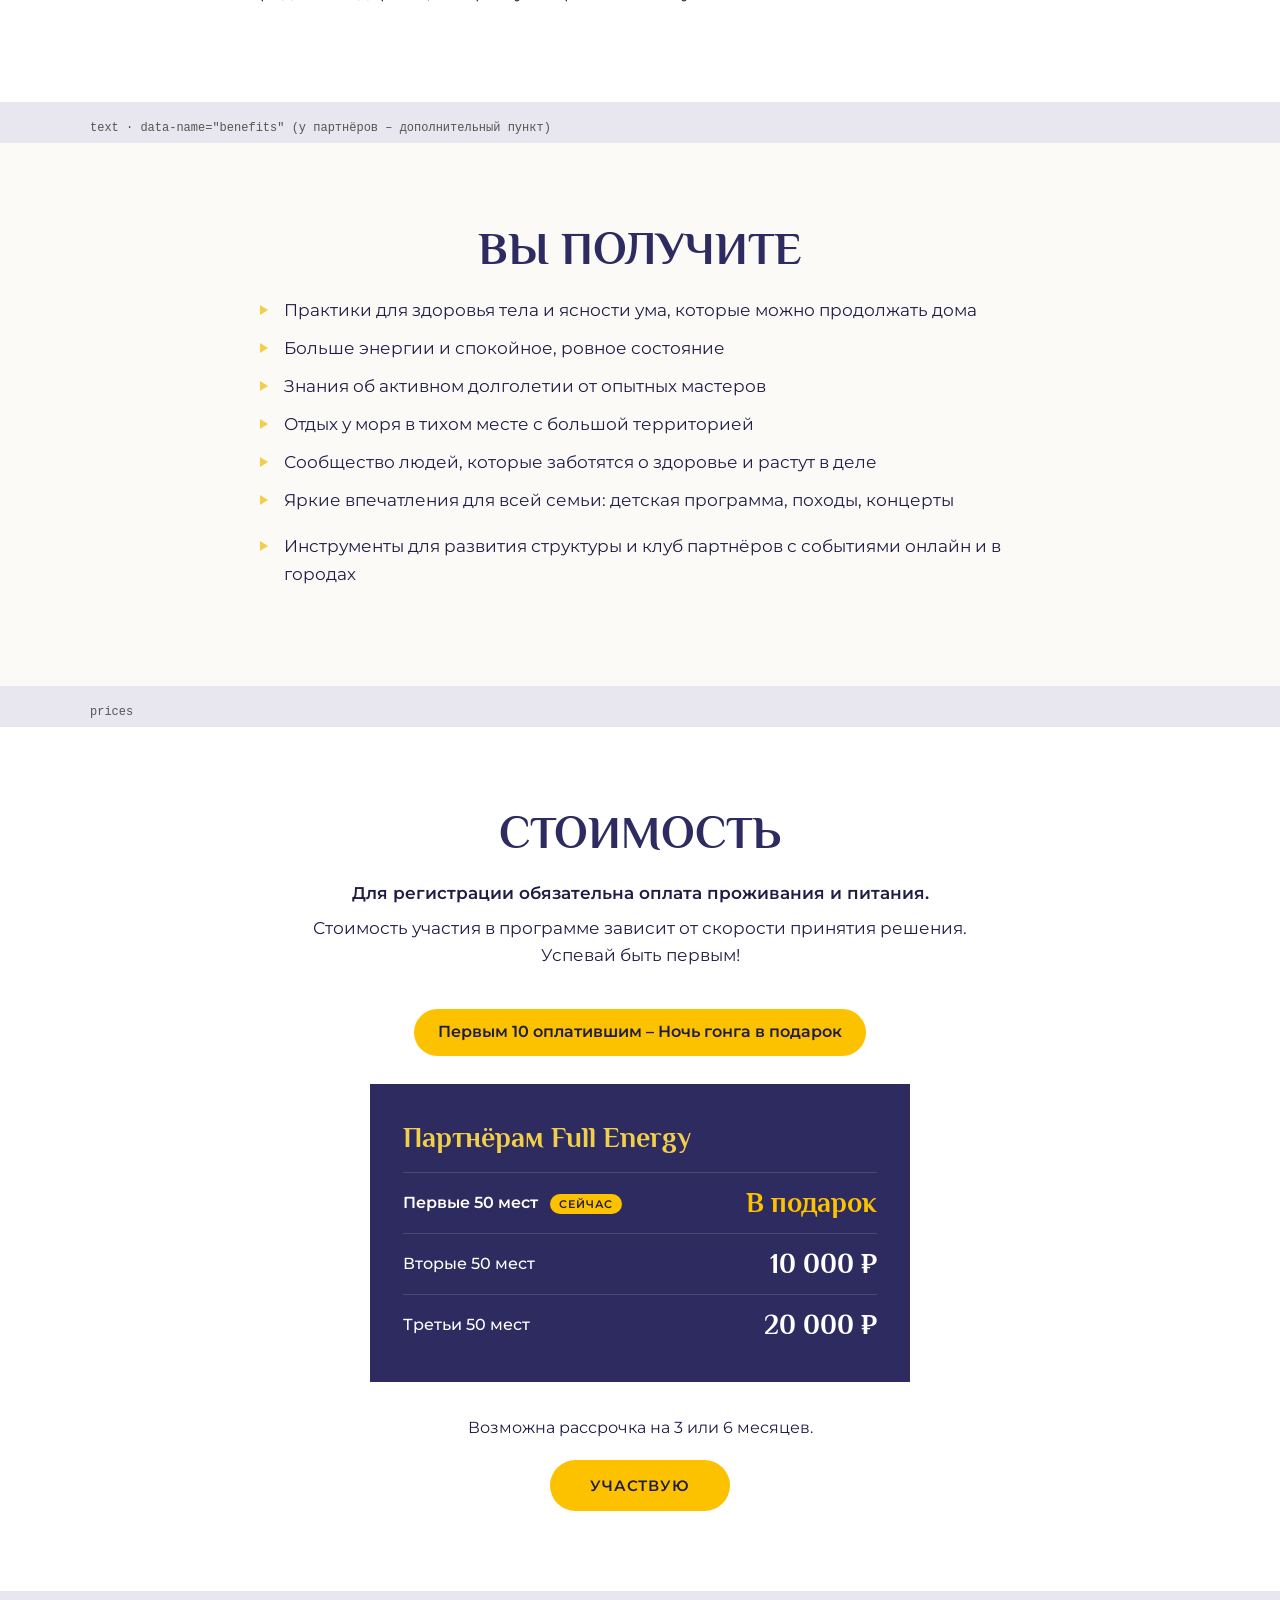
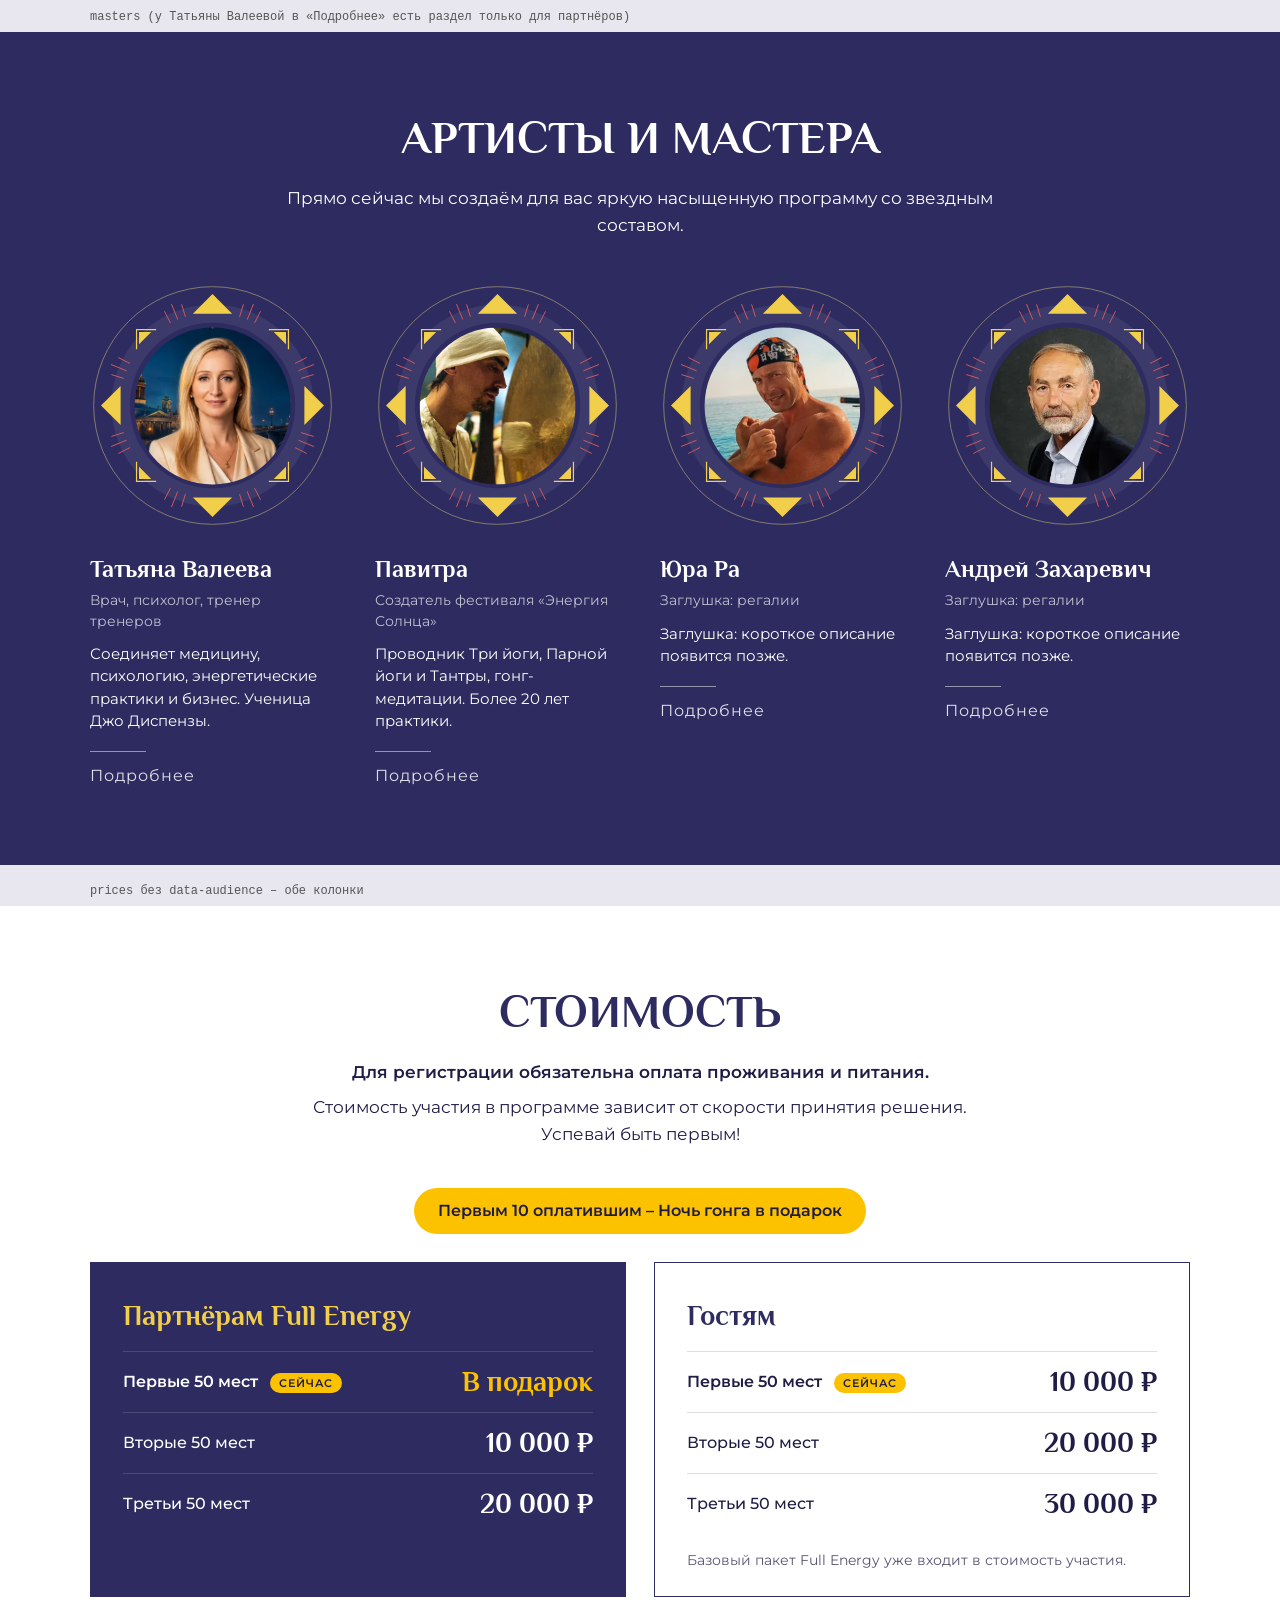
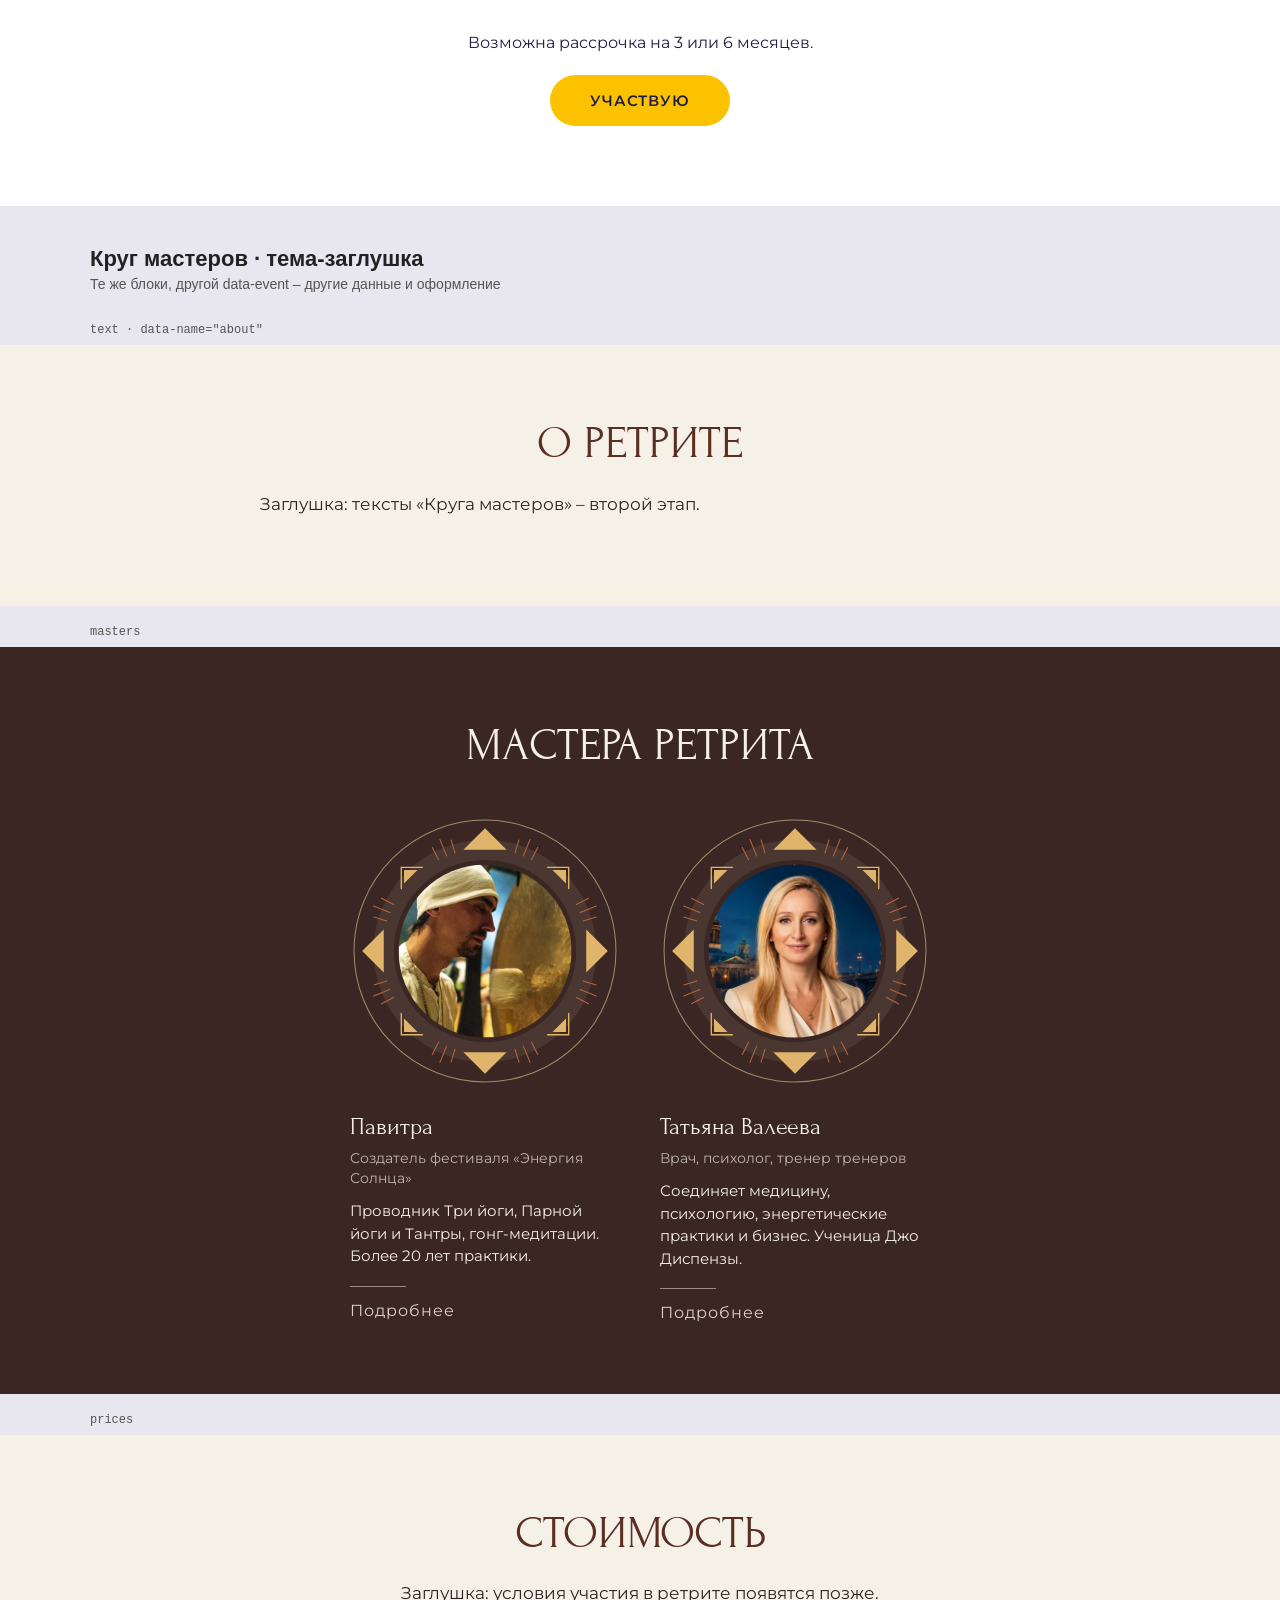
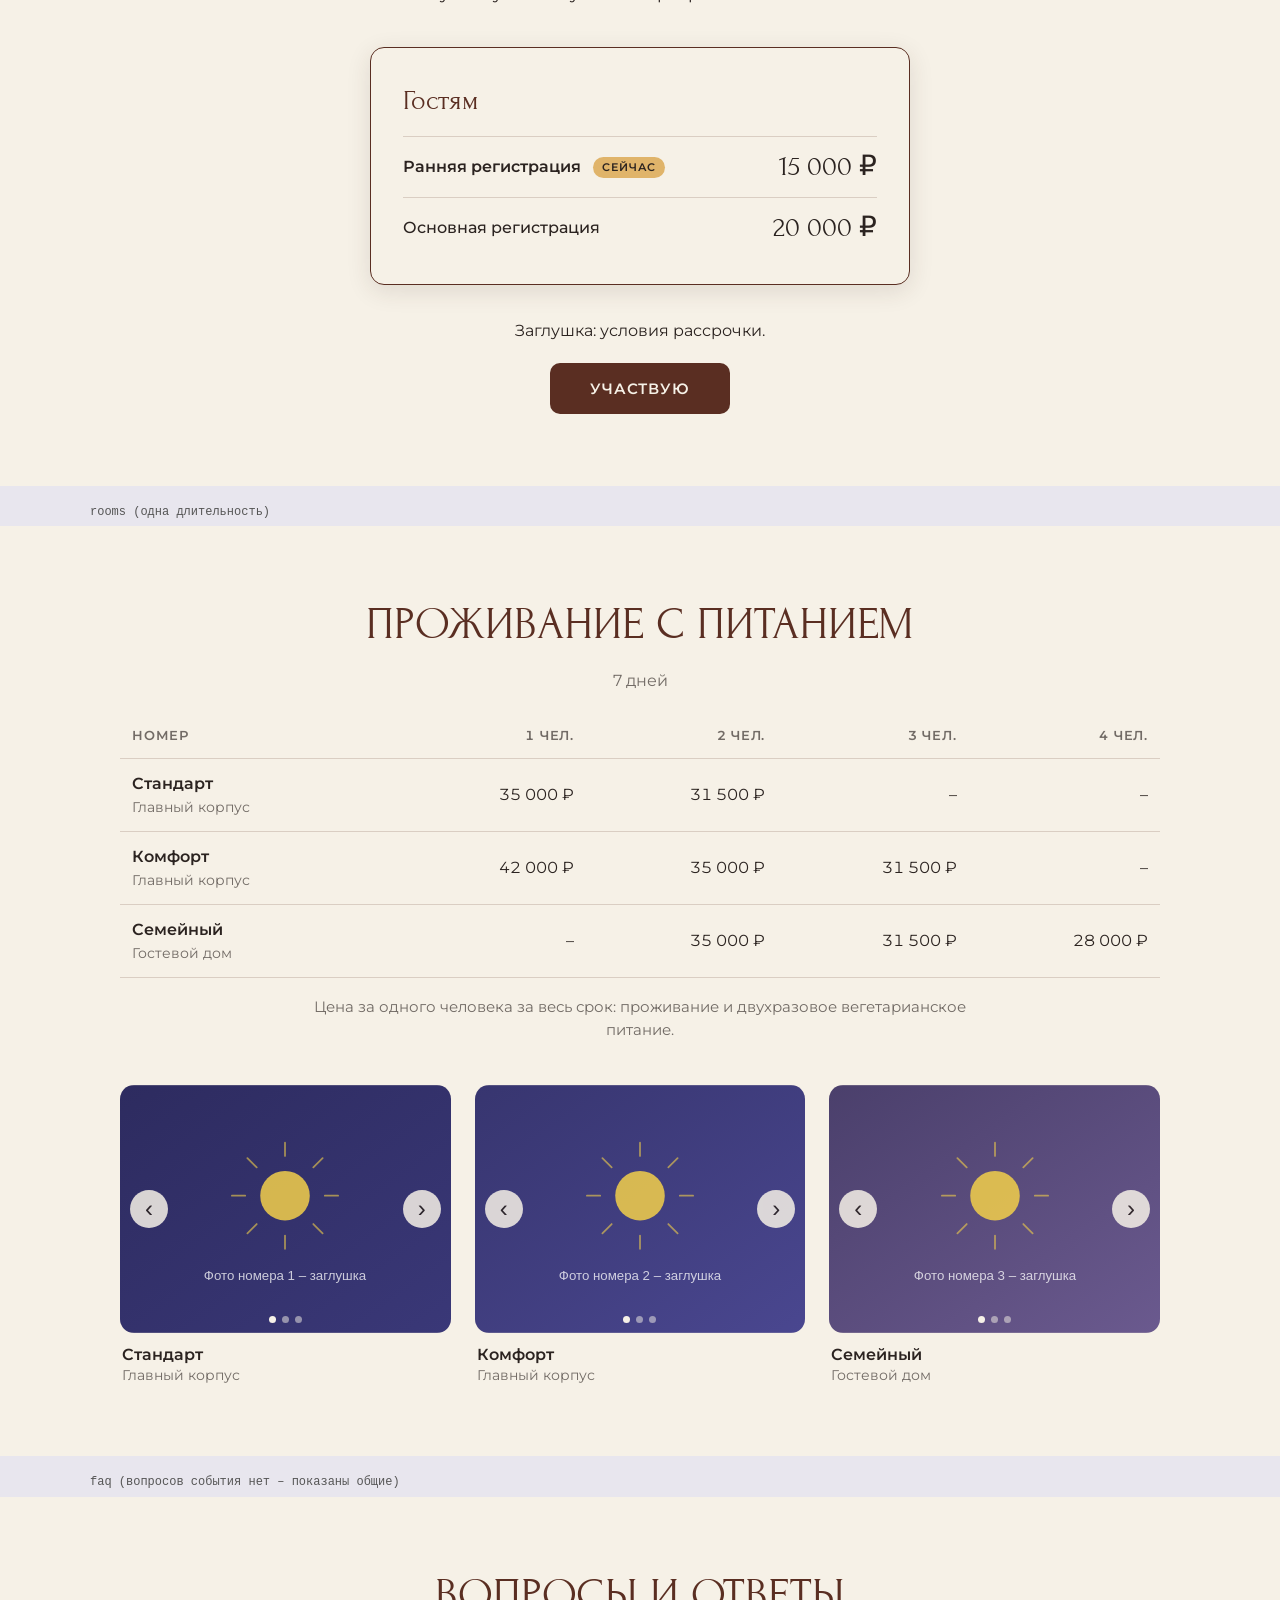
==== commit 7a6affb7: "Тексты заказчика: about, benefits, program, kids, food Строка про базовый пакет и примечание к прожи" ====
--- a/index.html
+++ b/index.html
@@ -38,8 +38,14 @@
   <div class="demo-label">text · data-name="about"</div>
   <div class="fs-block" data-block="text" data-name="about" data-event="energiya-solntsa" data-audience="new"></div>
 
-  <div class="demo-label">text · data-name="program" · data-variant="soft"</div>
-  <div class="fs-block" data-block="text" data-name="program" data-event="energiya-solntsa" data-audience="new" data-variant="soft"></div>
+  <div class="demo-label">text · data-name="benefits" · data-variant="soft"</div>
+  <div class="fs-block" data-block="text" data-name="benefits" data-event="energiya-solntsa" data-audience="new" data-variant="soft"></div>
+
+  <div class="demo-label">text · data-name="program"</div>
+  <div class="fs-block" data-block="text" data-name="program" data-event="energiya-solntsa" data-audience="new"></div>
+
+  <div class="demo-label">text · data-name="kids" · data-variant="soft"</div>
+  <div class="fs-block" data-block="text" data-name="kids" data-event="energiya-solntsa" data-audience="new" data-variant="soft"></div>
 
   <div class="demo-label">text · data-name="business" · data-variant="dark"</div>
   <div class="fs-block" data-block="text" data-name="business" data-event="energiya-solntsa" data-audience="new" data-variant="dark"></div>
@@ -52,6 +58,9 @@
 
   <div class="demo-label">rooms</div>
   <div class="fs-block" data-block="rooms" data-event="energiya-solntsa" data-audience="new"></div>
+
+  <div class="demo-label">text · data-name="food" (файла у события нет – берётся общий из shared)</div>
+  <div class="fs-block" data-block="text" data-name="food" data-event="energiya-solntsa" data-audience="new" data-variant="soft"></div>
 
   <div class="demo-label">specials</div>
   <div class="fs-block" data-block="specials" data-event="energiya-solntsa" data-audience="new"></div>
@@ -67,6 +76,9 @@
 
   <div class="demo-label">text · data-name="about"</div>
   <div class="fs-block" data-block="text" data-name="about" data-event="energiya-solntsa" data-audience="partner"></div>
+
+  <div class="demo-label">text · data-name="benefits" (у партнёров – дополнительный пункт)</div>
+  <div class="fs-block" data-block="text" data-name="benefits" data-event="energiya-solntsa" data-audience="partner" data-variant="soft"></div>
 
   <div class="demo-label">prices</div>
   <div class="fs-block" data-block="prices" data-event="energiya-solntsa" data-audience="partner"></div>
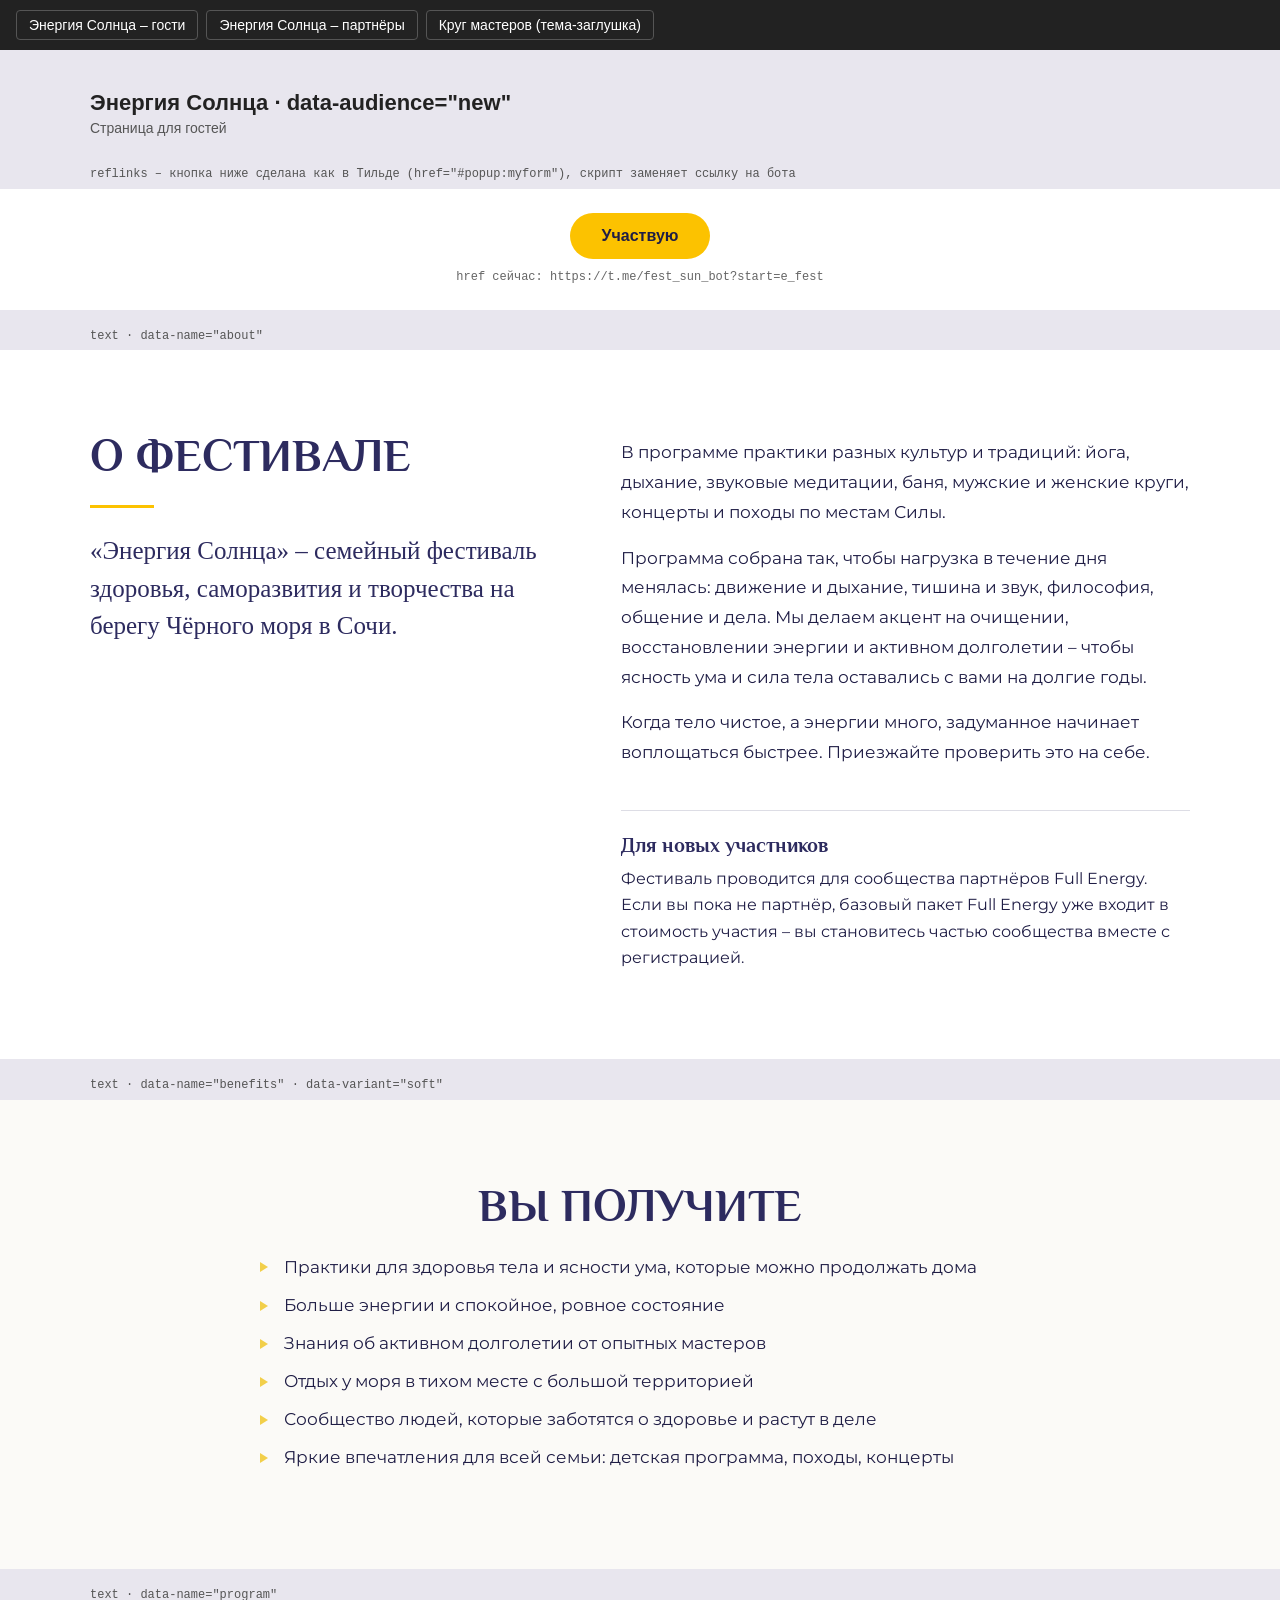
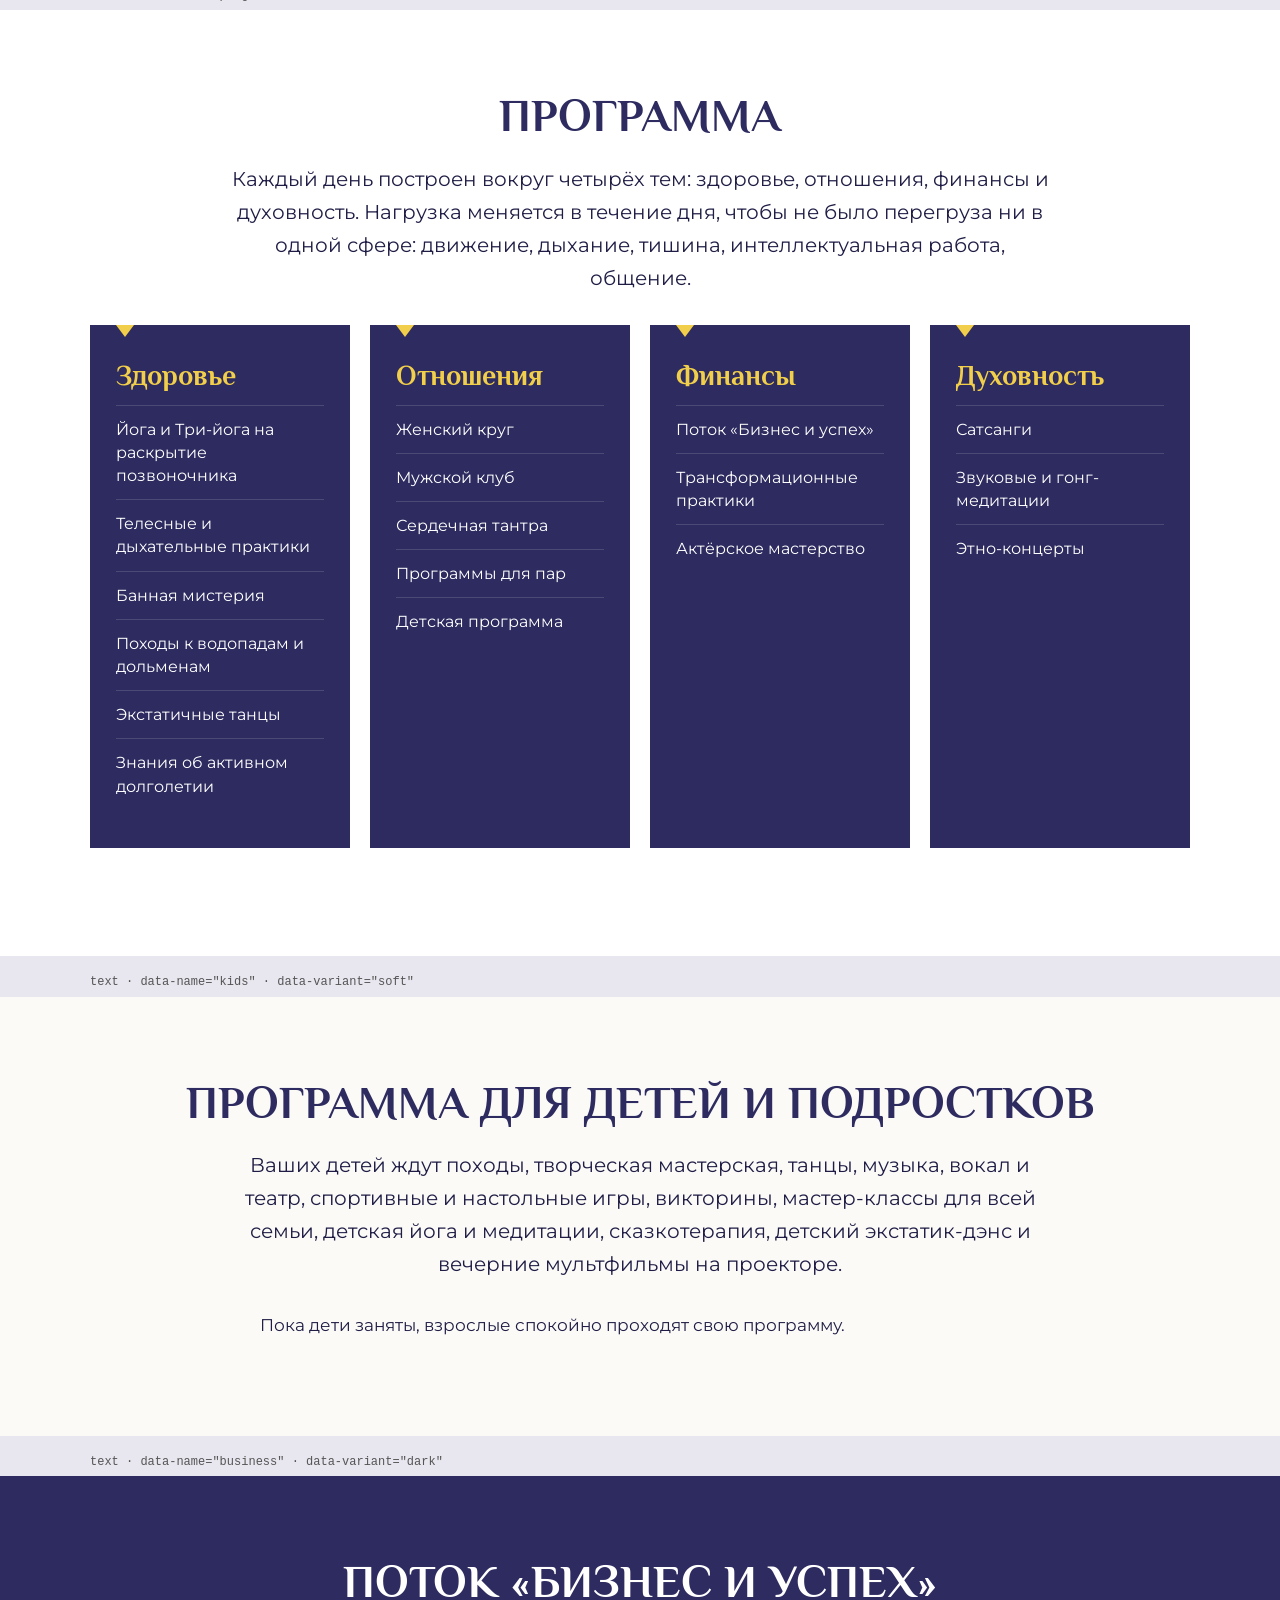
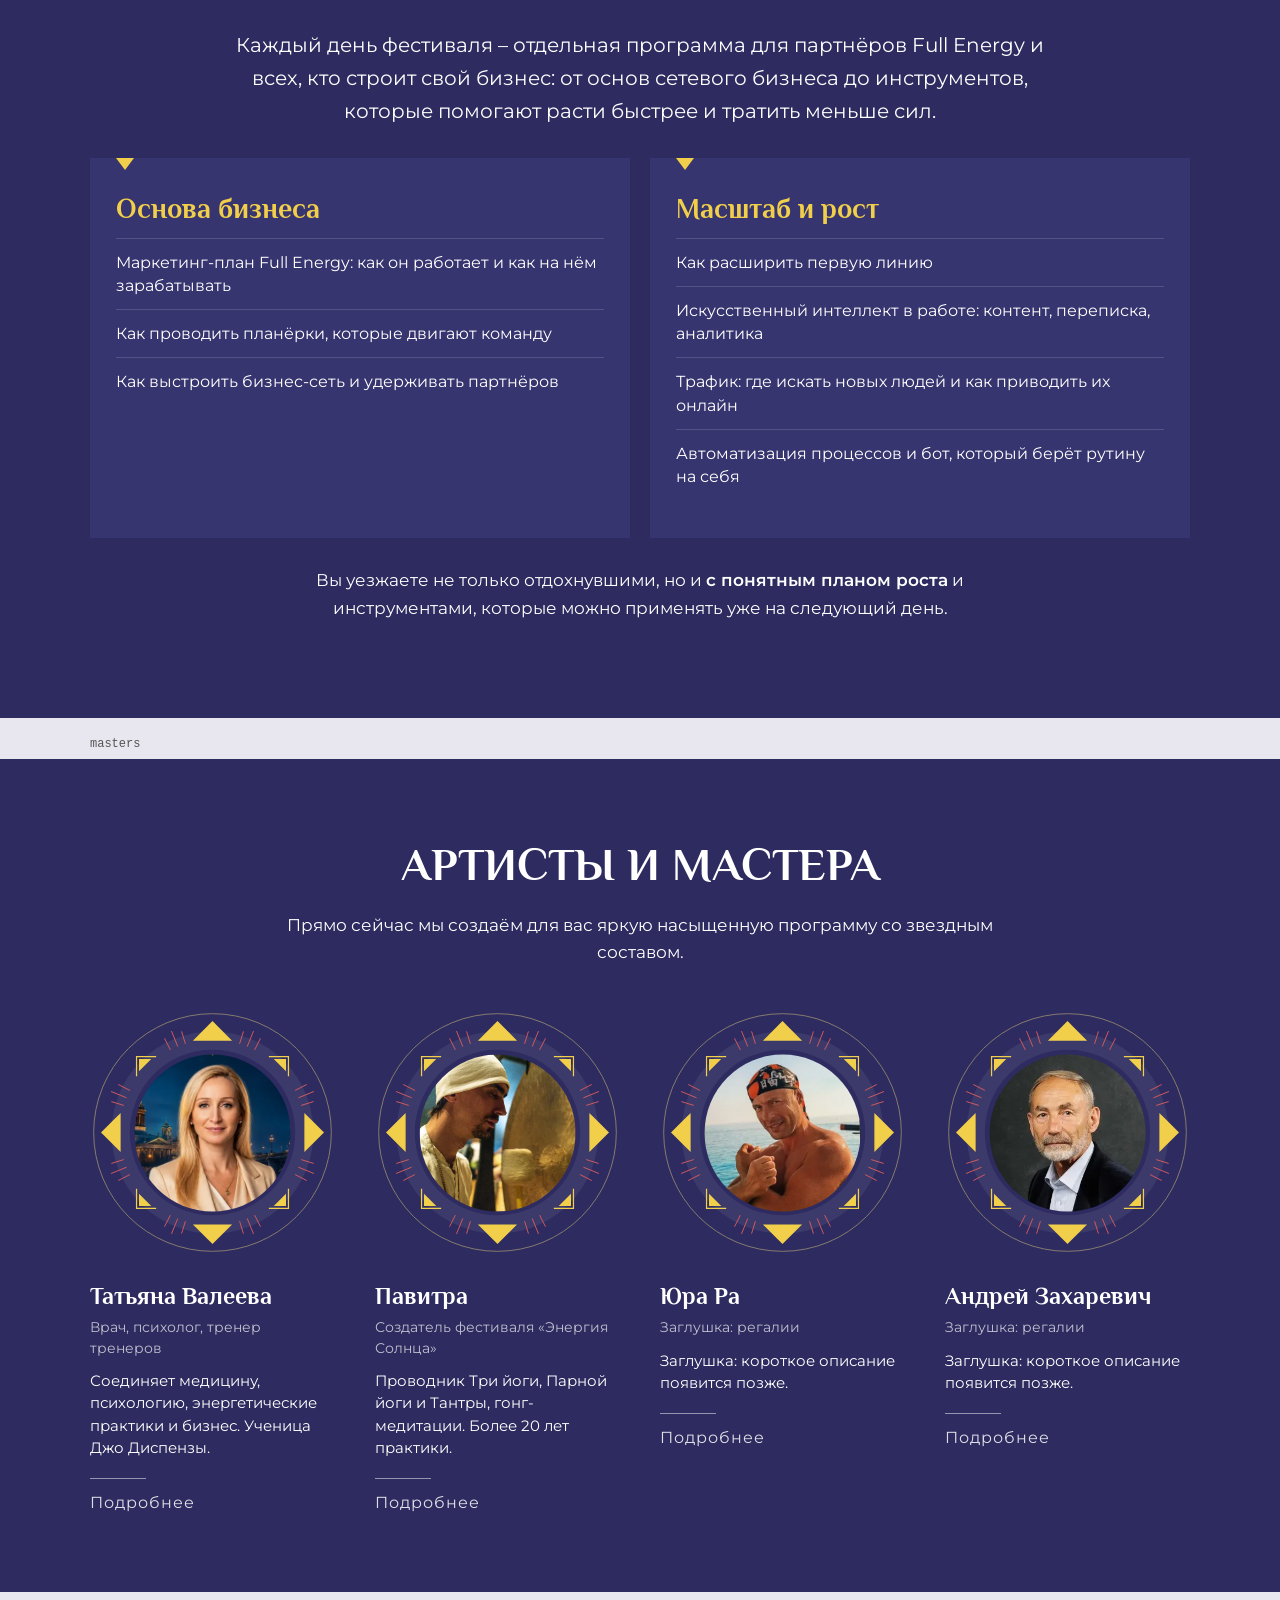
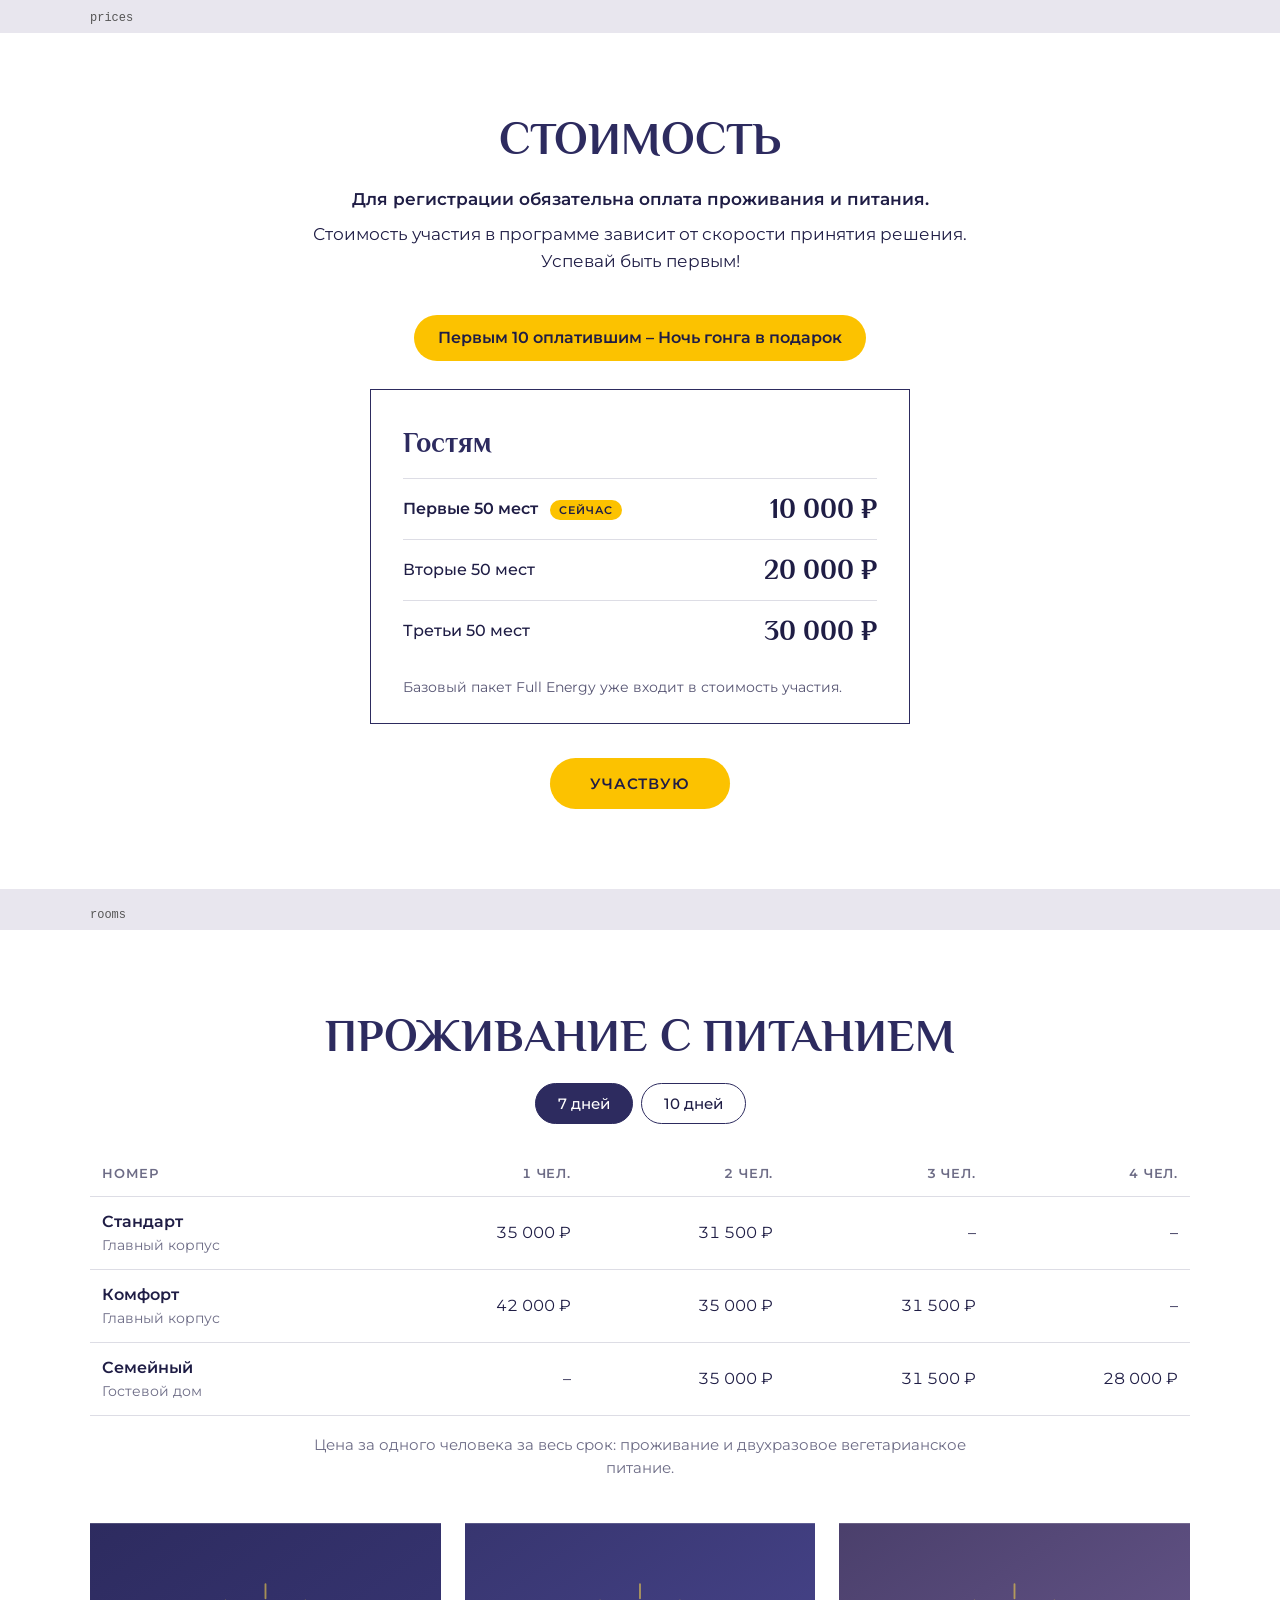
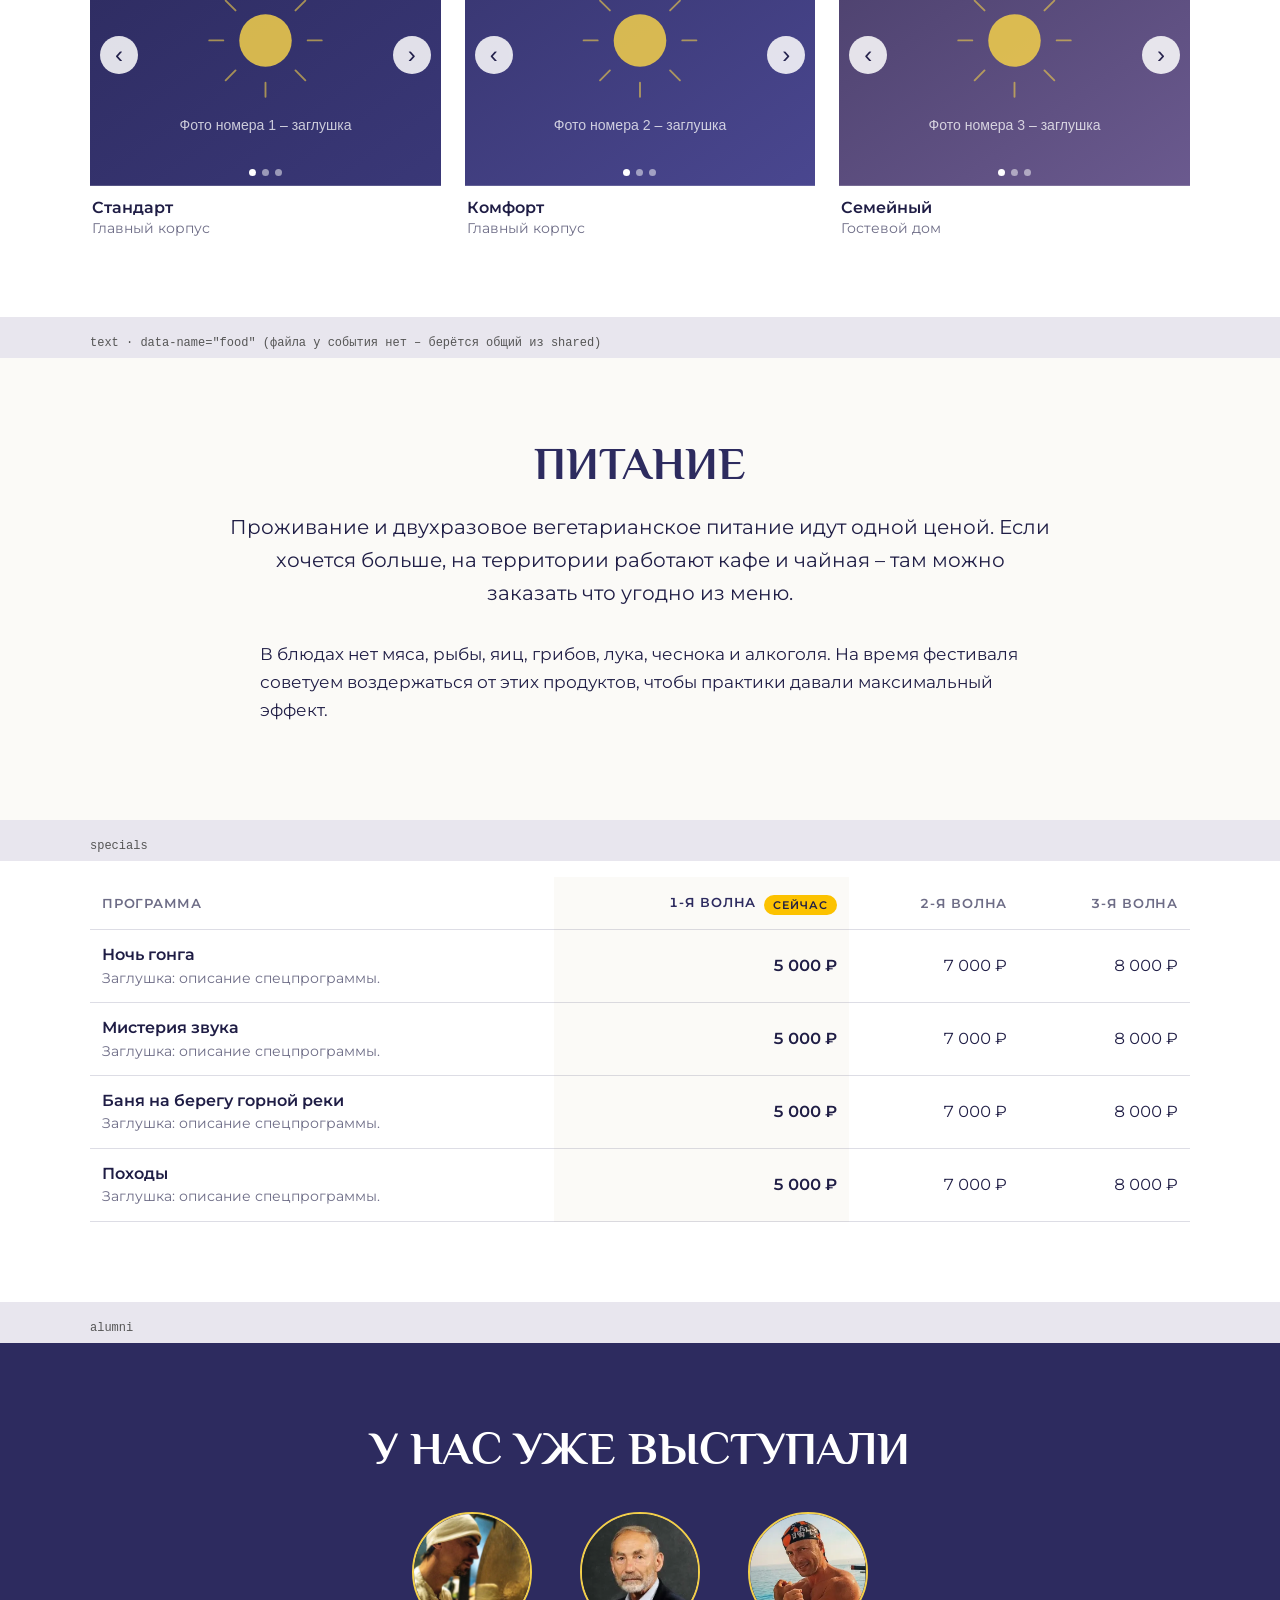
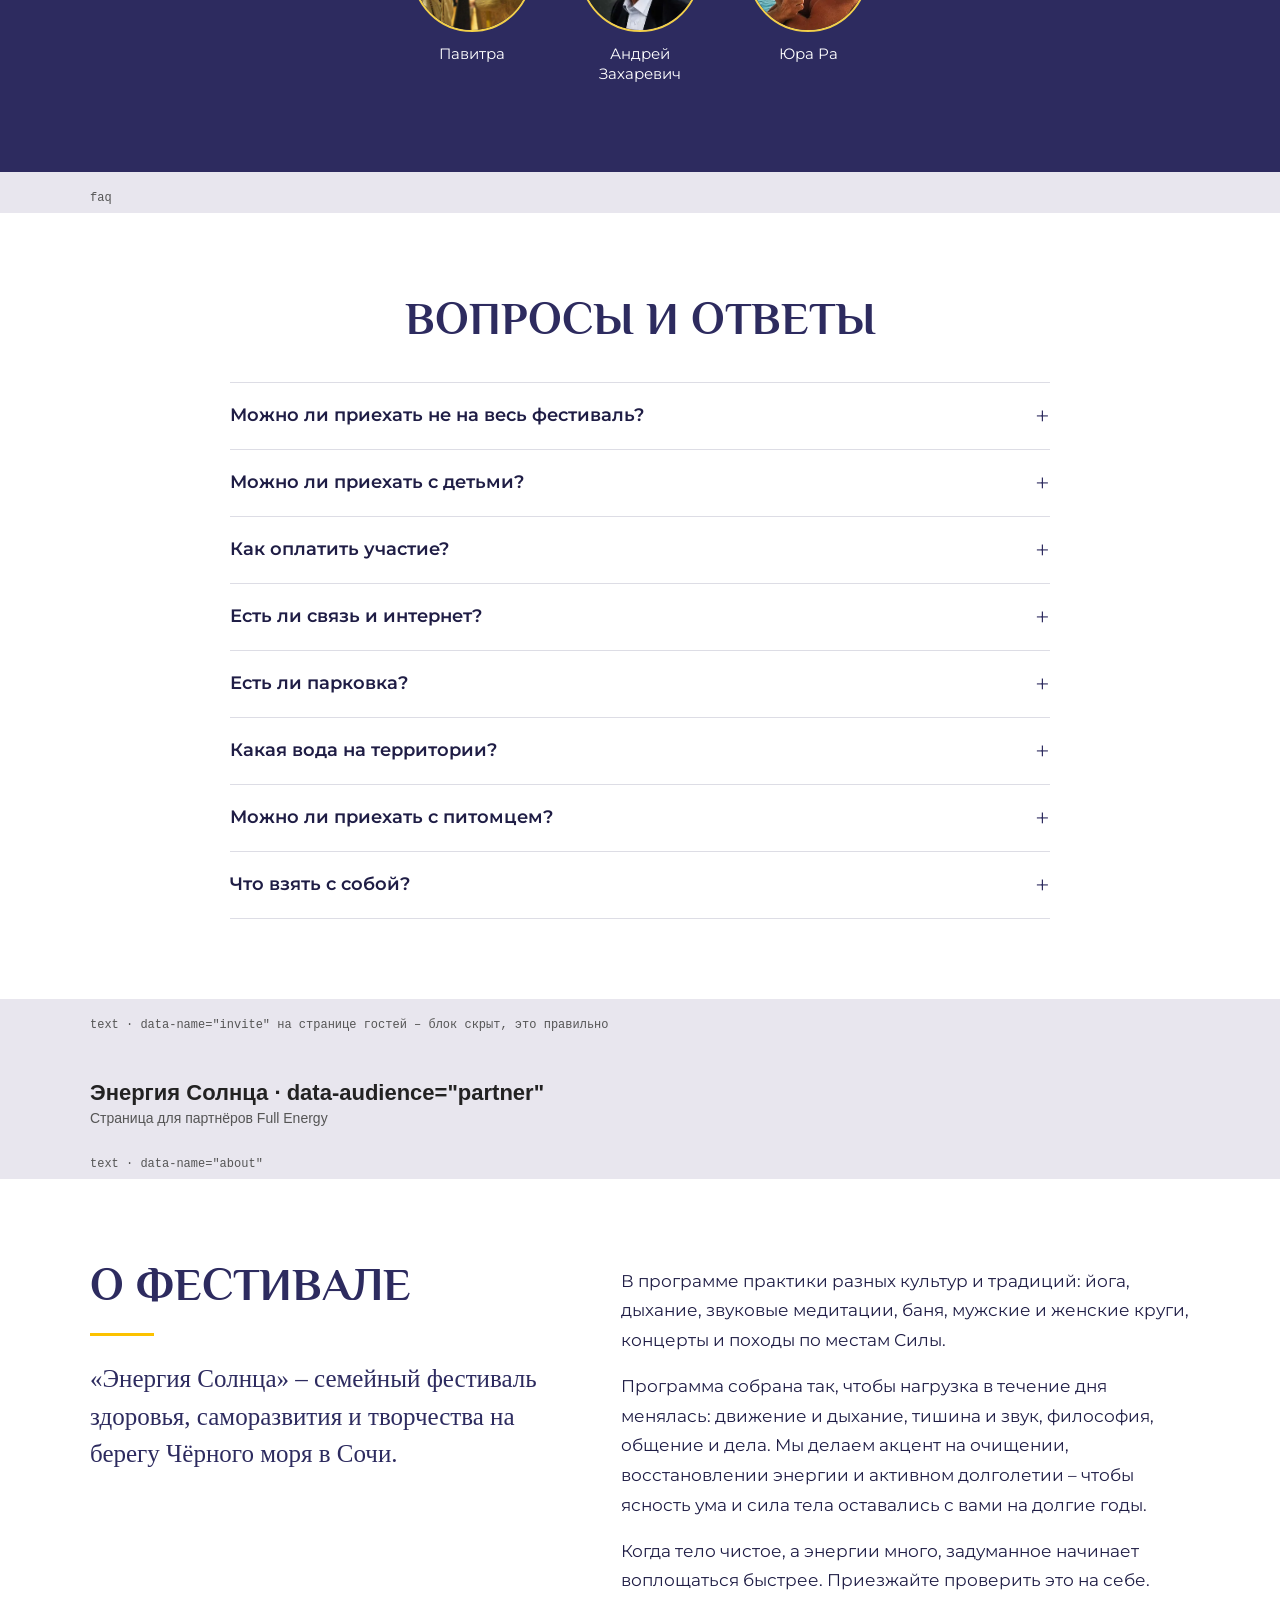
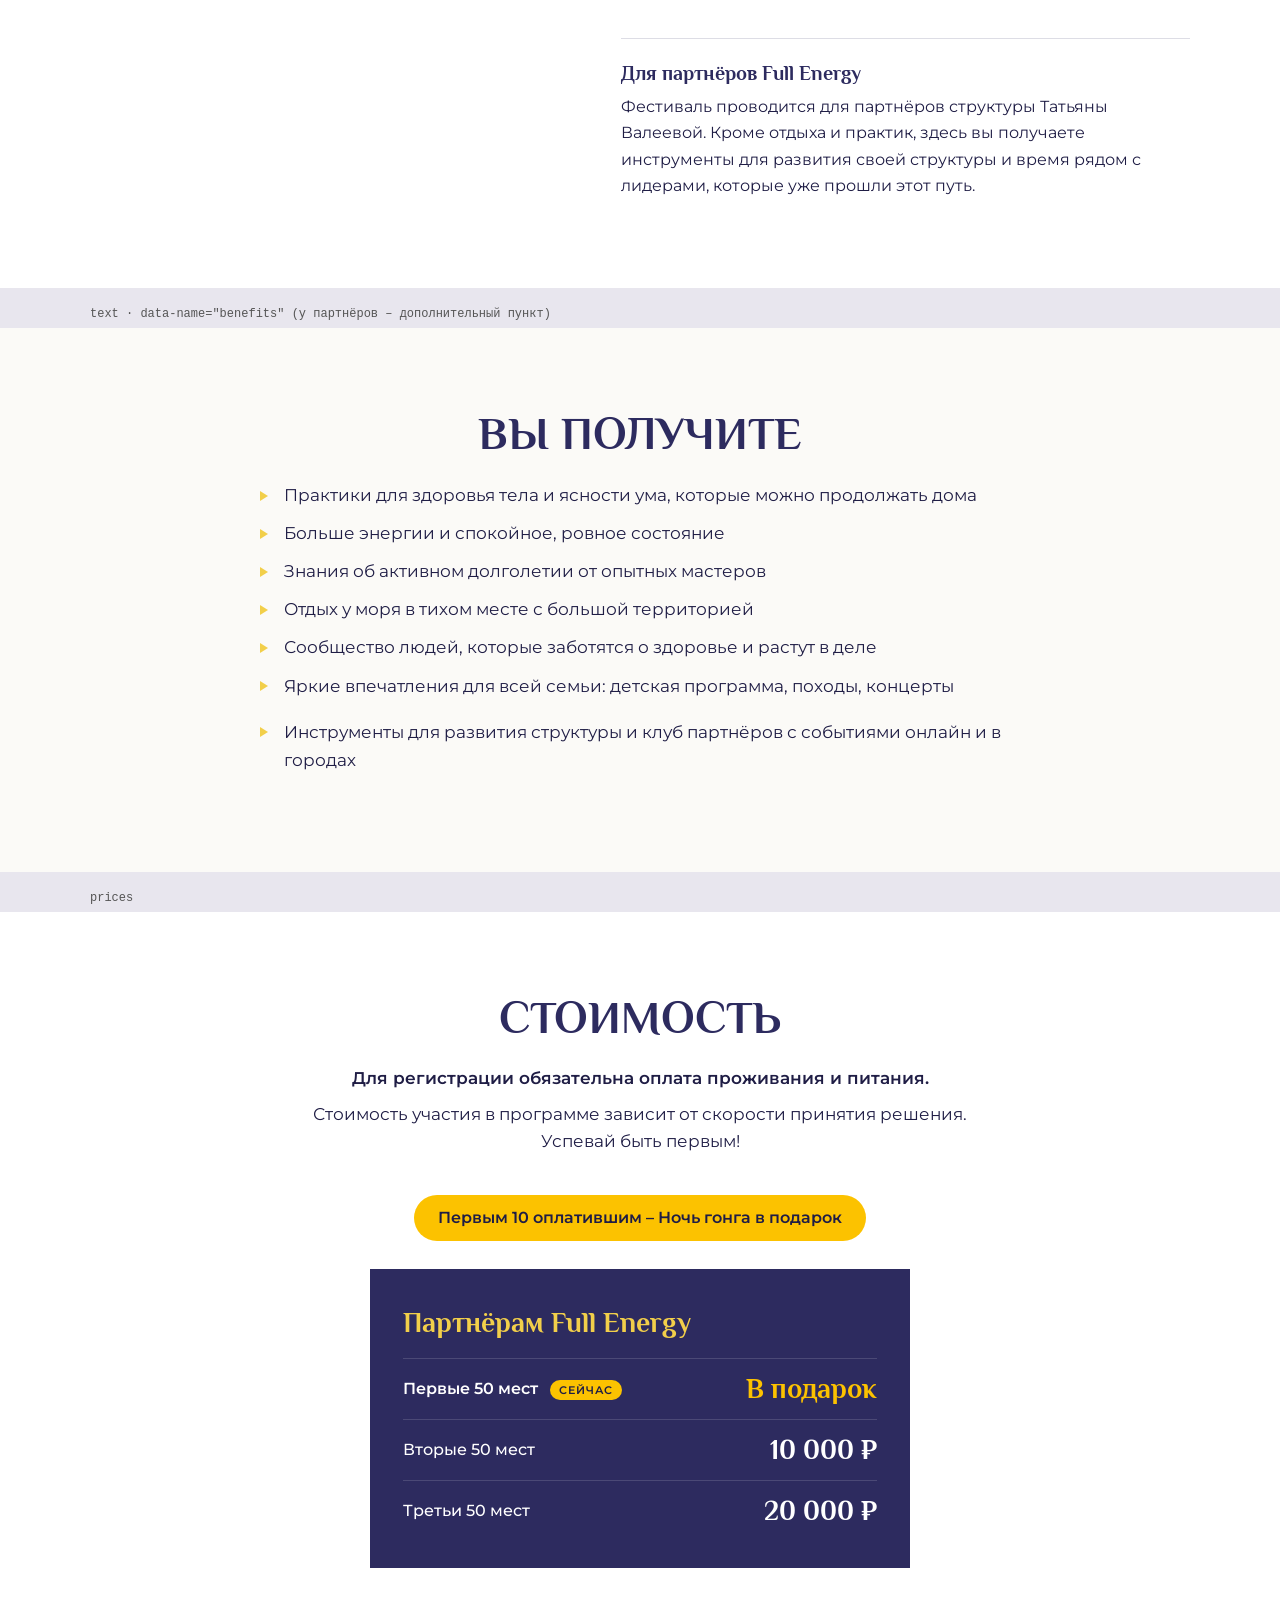
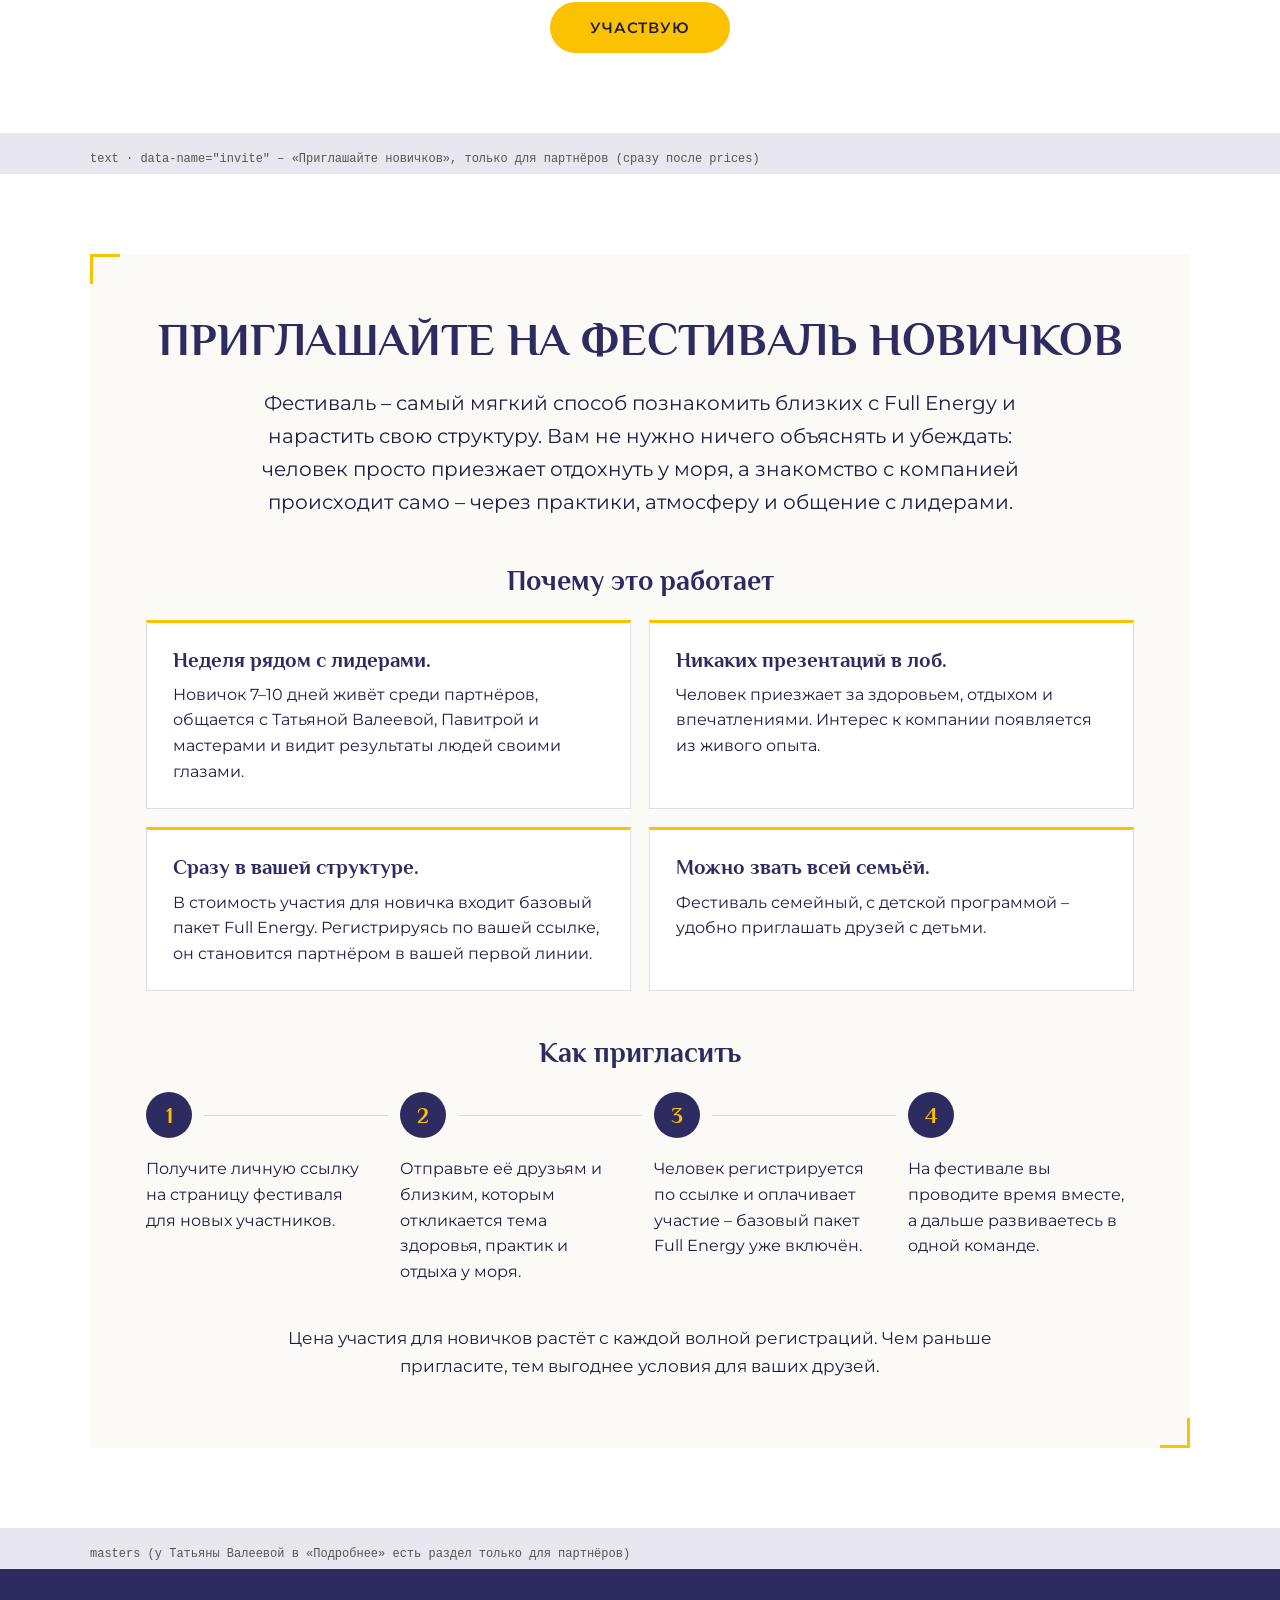
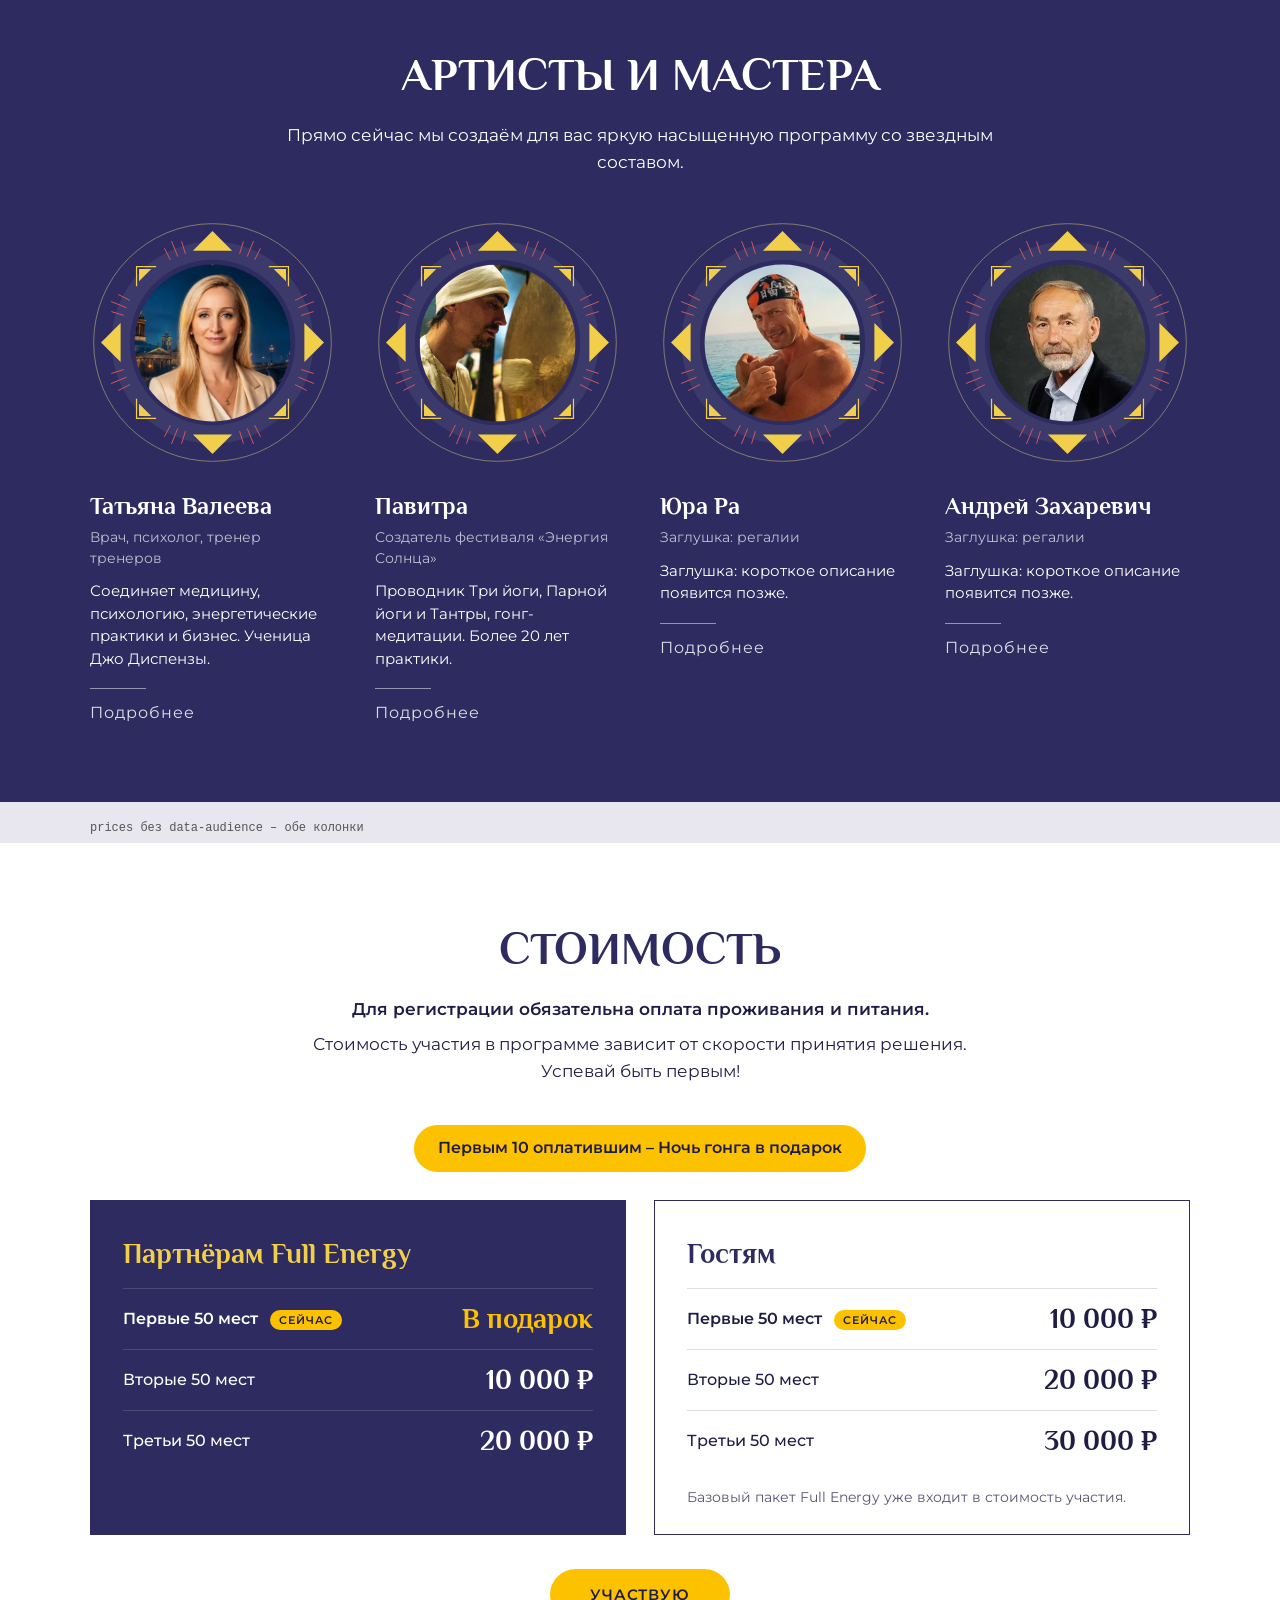
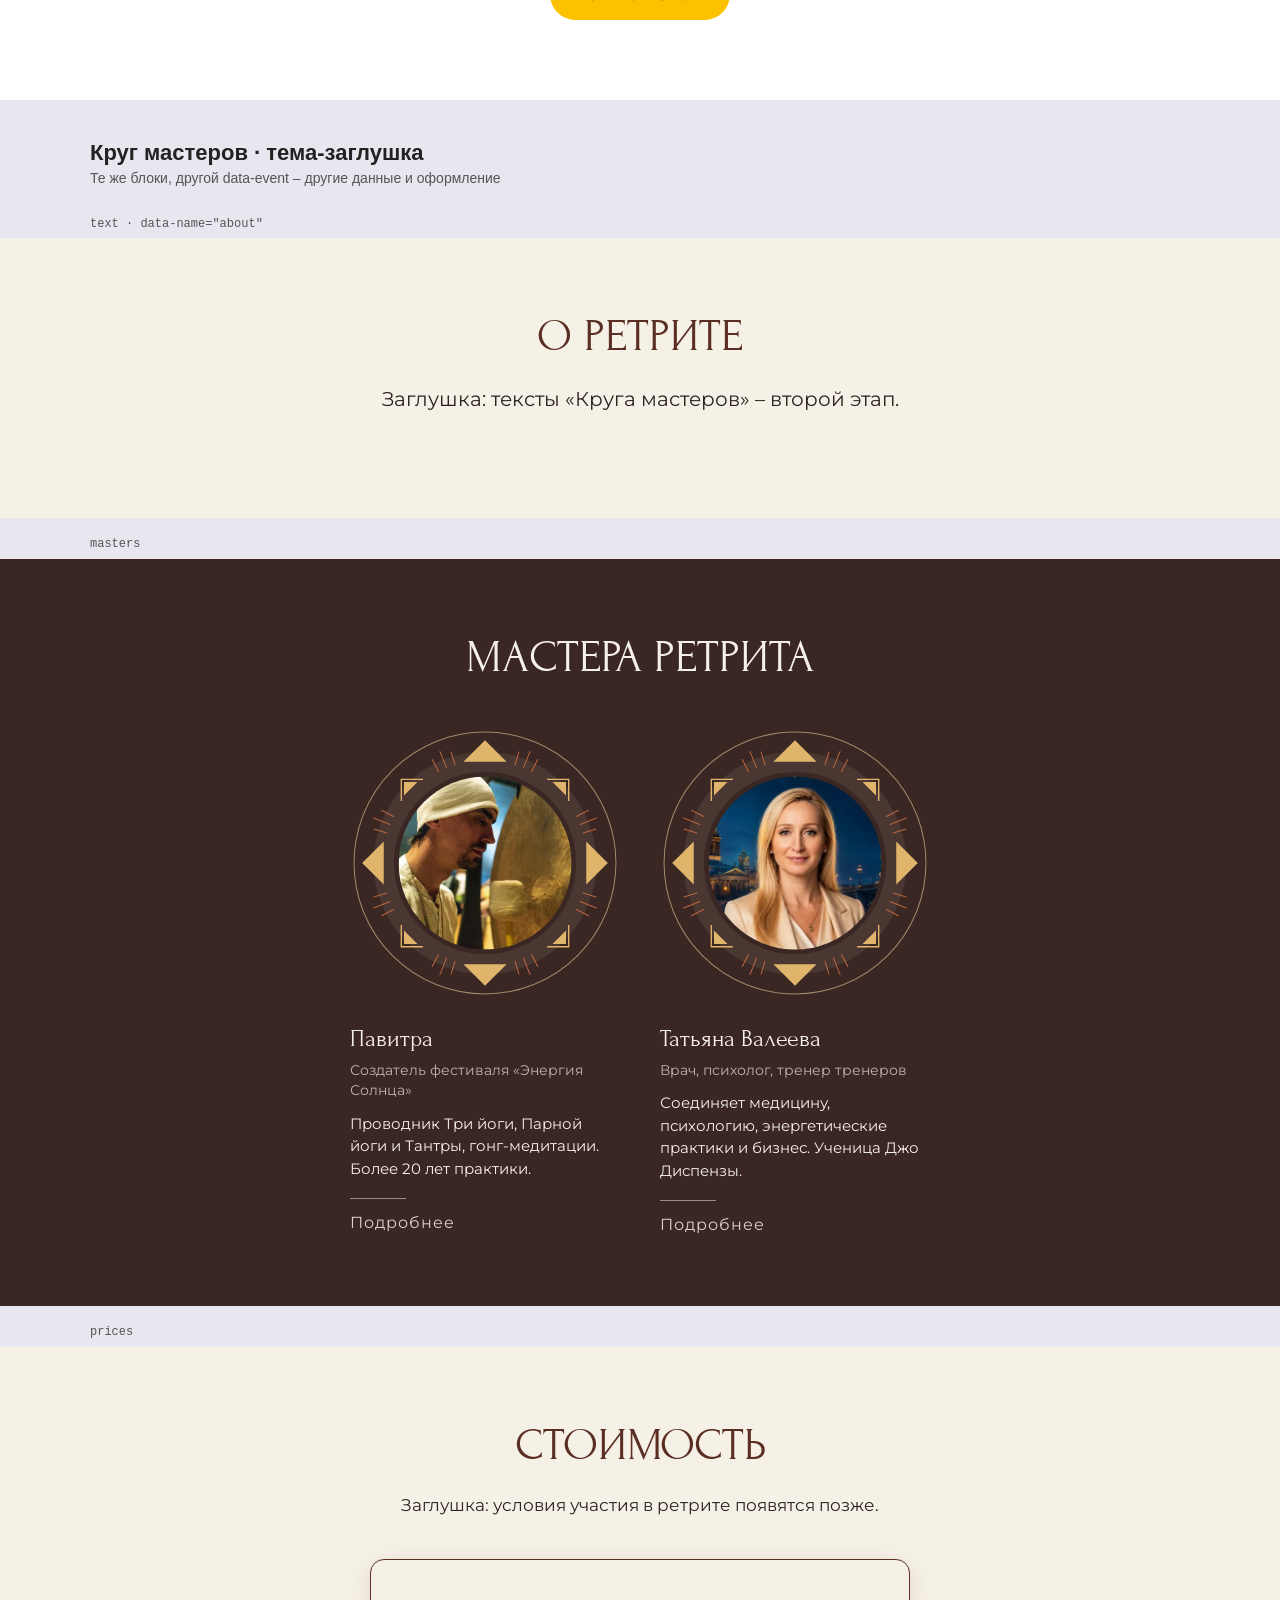
==== commit 9874fc44: "Блок invite «Приглашайте новичков» (только партнёры): плашка, карточки 2×2, шаги Co-Authored-By: Cla" ====
--- a/index.html
+++ b/index.html
@@ -71,6 +71,9 @@
   <div class="demo-label">faq</div>
   <div class="fs-block" data-block="faq" data-event="energiya-solntsa" data-audience="new"></div>
 
+  <div class="demo-label">text · data-name="invite" на странице гостей – блок скрыт, это правильно</div>
+  <div class="fs-block" data-block="text" data-name="invite" data-event="energiya-solntsa" data-audience="new"></div>
+
   <!-- ===================== Энергия Солнца · partner ===================== -->
   <h2 class="demo-h" id="es-partner">Энергия Солнца · data-audience="partner"<small>Страница для партнёров Full Energy</small></h2>
 
@@ -82,6 +85,9 @@
 
   <div class="demo-label">prices</div>
   <div class="fs-block" data-block="prices" data-event="energiya-solntsa" data-audience="partner"></div>
+
+  <div class="demo-label">text · data-name="invite" – «Приглашайте новичков», только для партнёров (сразу после prices)</div>
+  <div class="fs-block" data-block="text" data-name="invite" data-event="energiya-solntsa" data-audience="partner"></div>
 
   <div class="demo-label">masters (у Татьяны Валеевой в «Подробнее» есть раздел только для партнёров)</div>
   <div class="fs-block" data-block="masters" data-event="energiya-solntsa" data-audience="partner"></div>
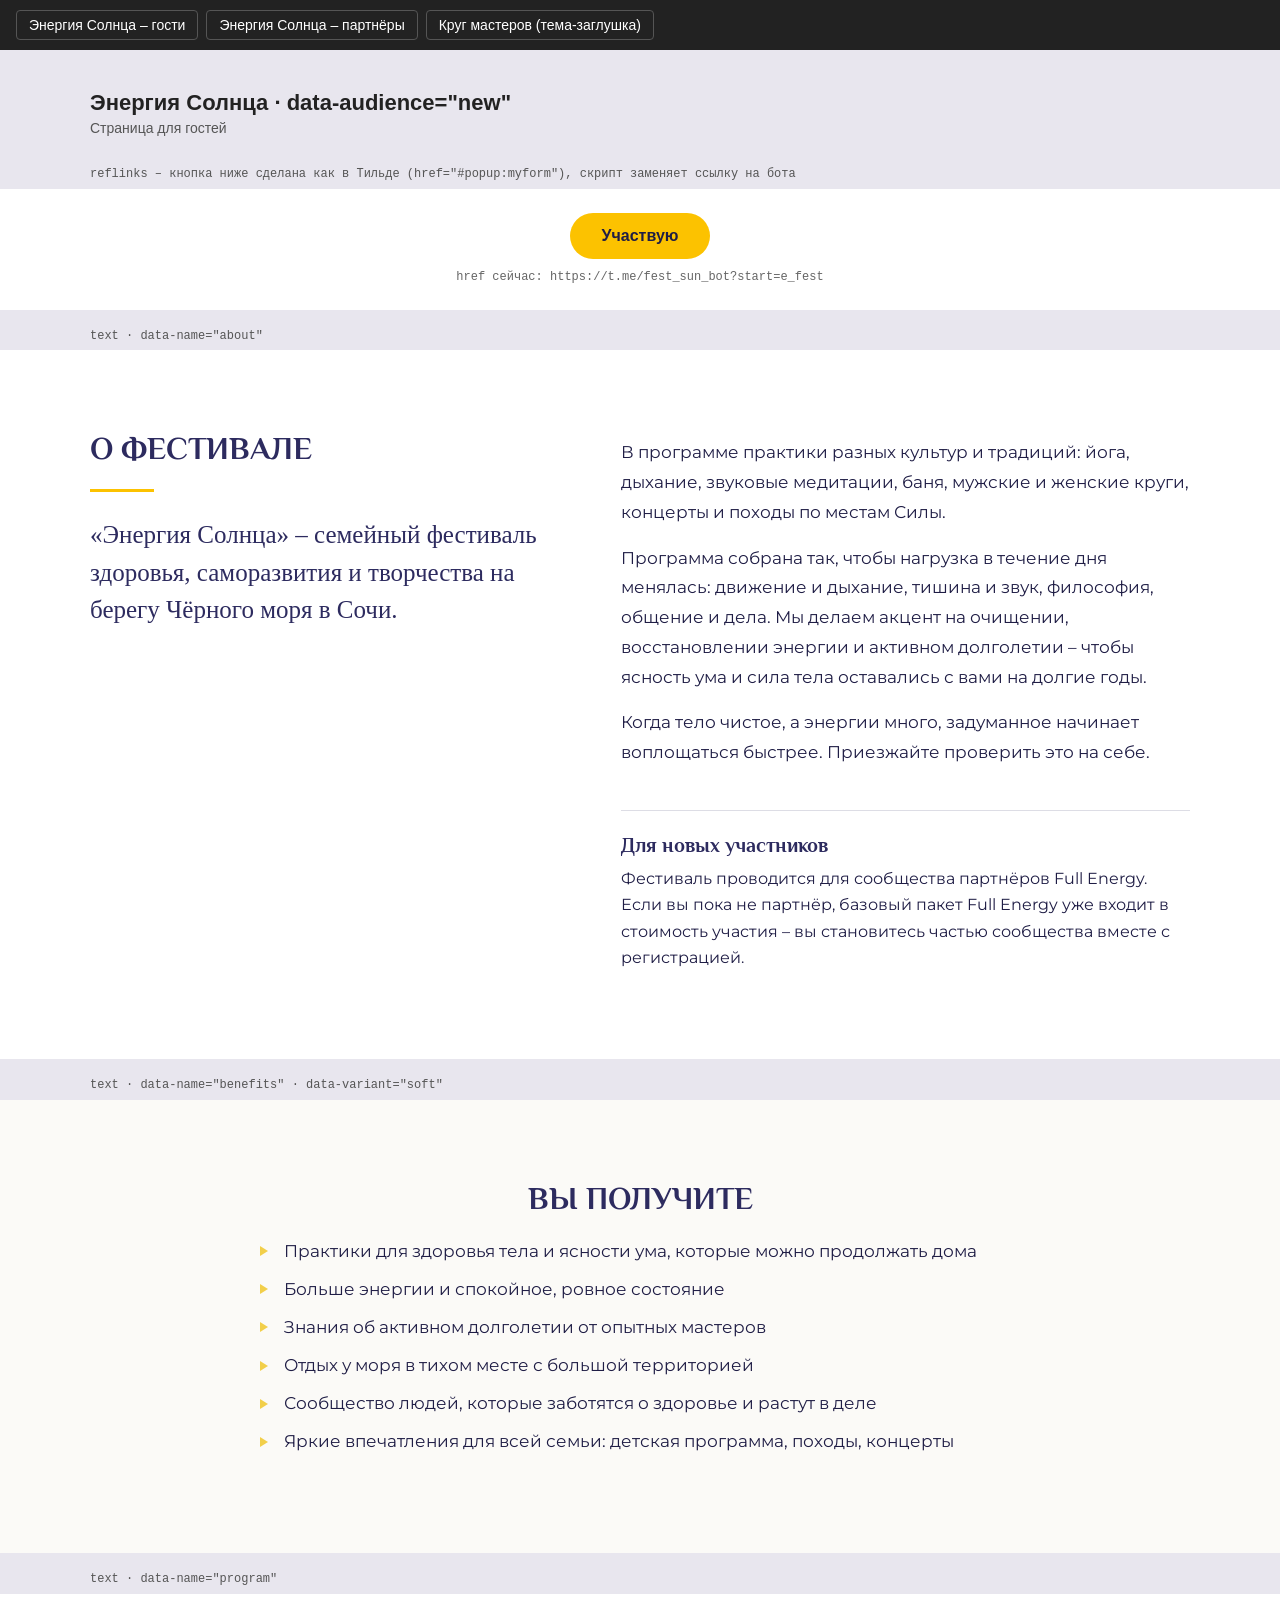
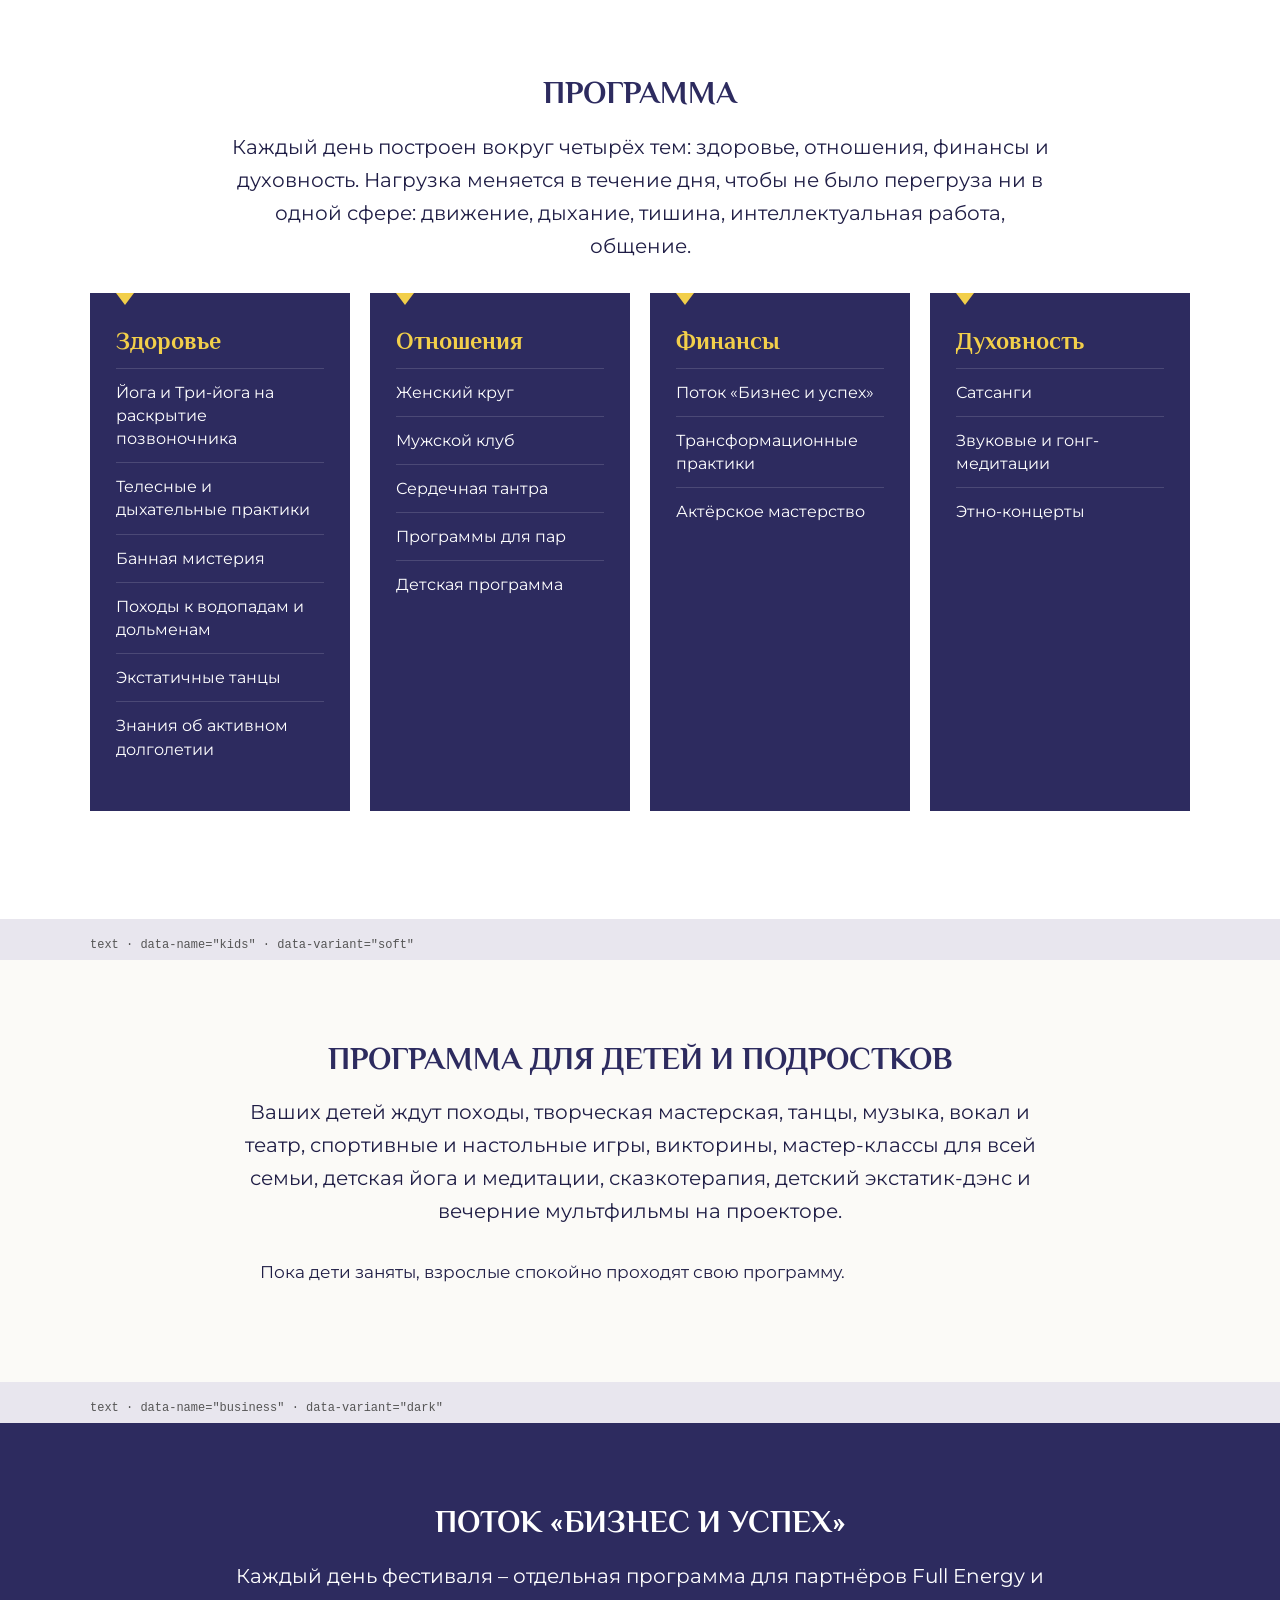
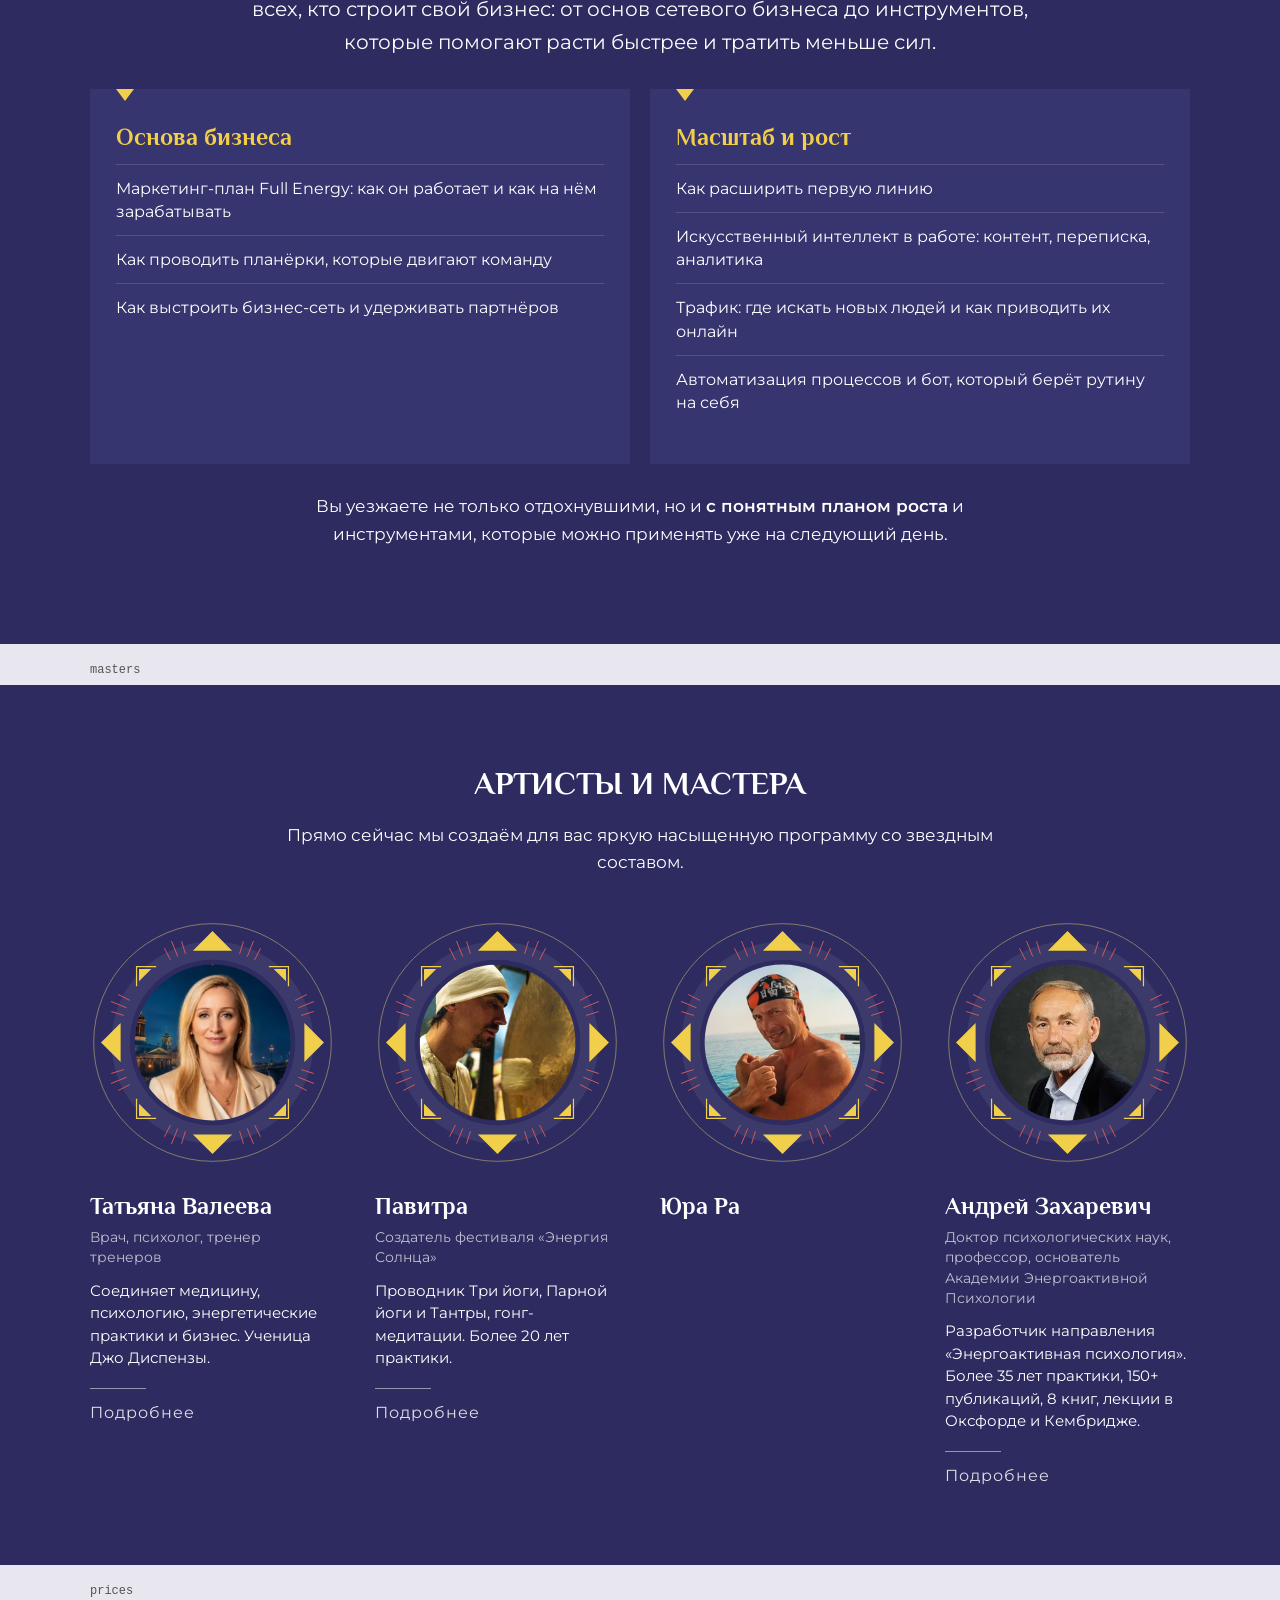
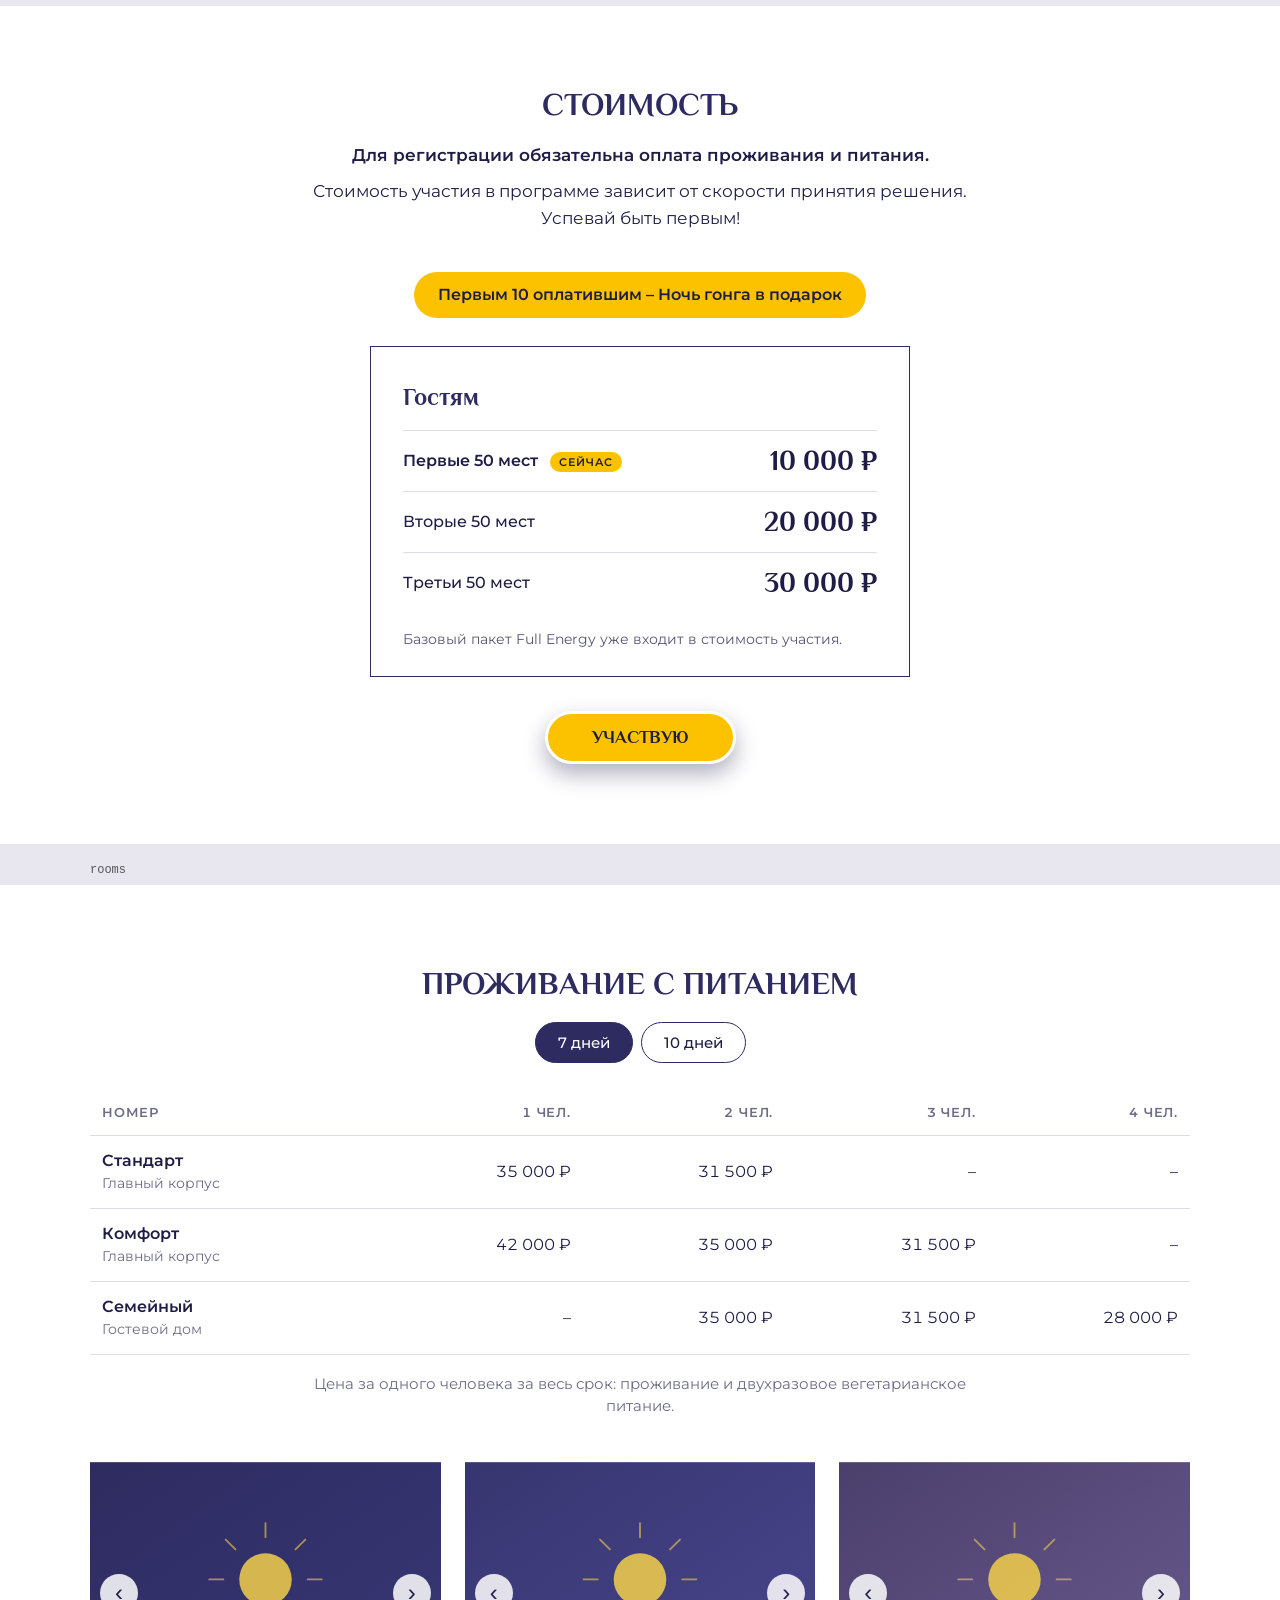
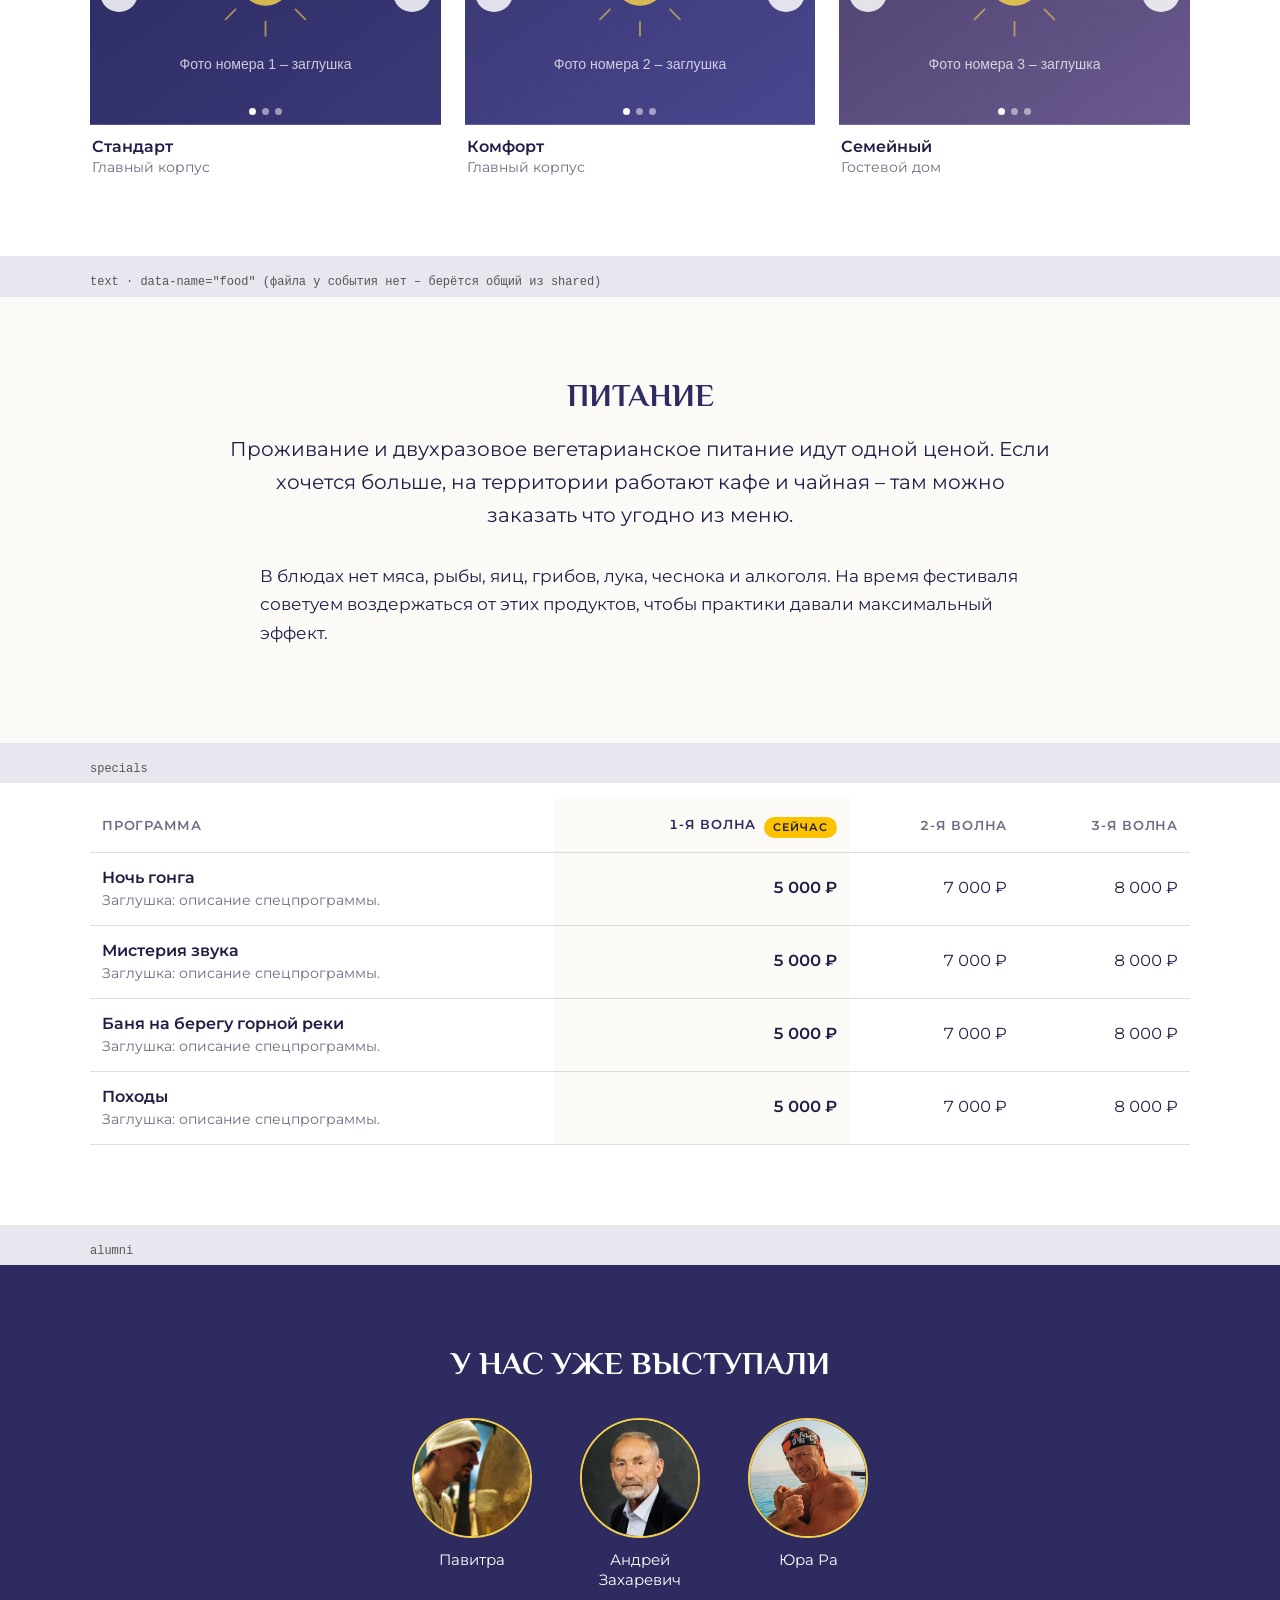
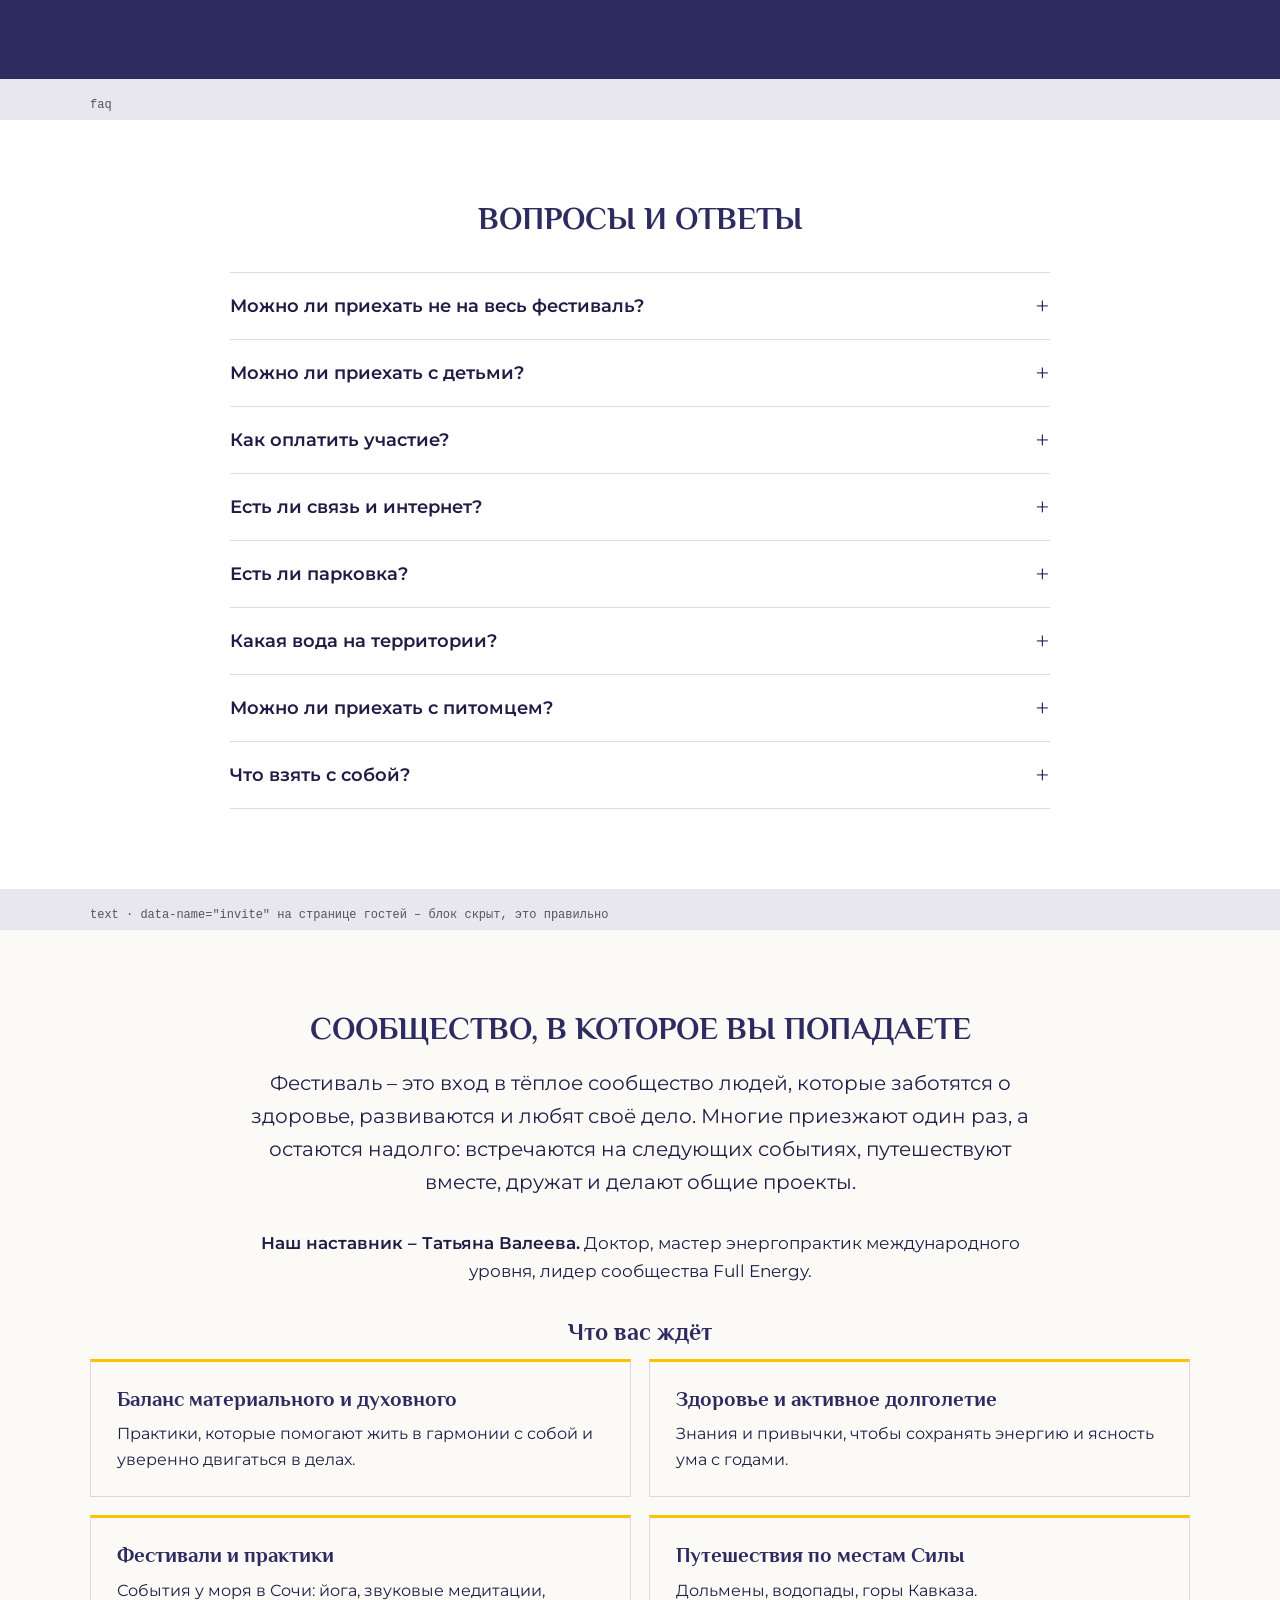
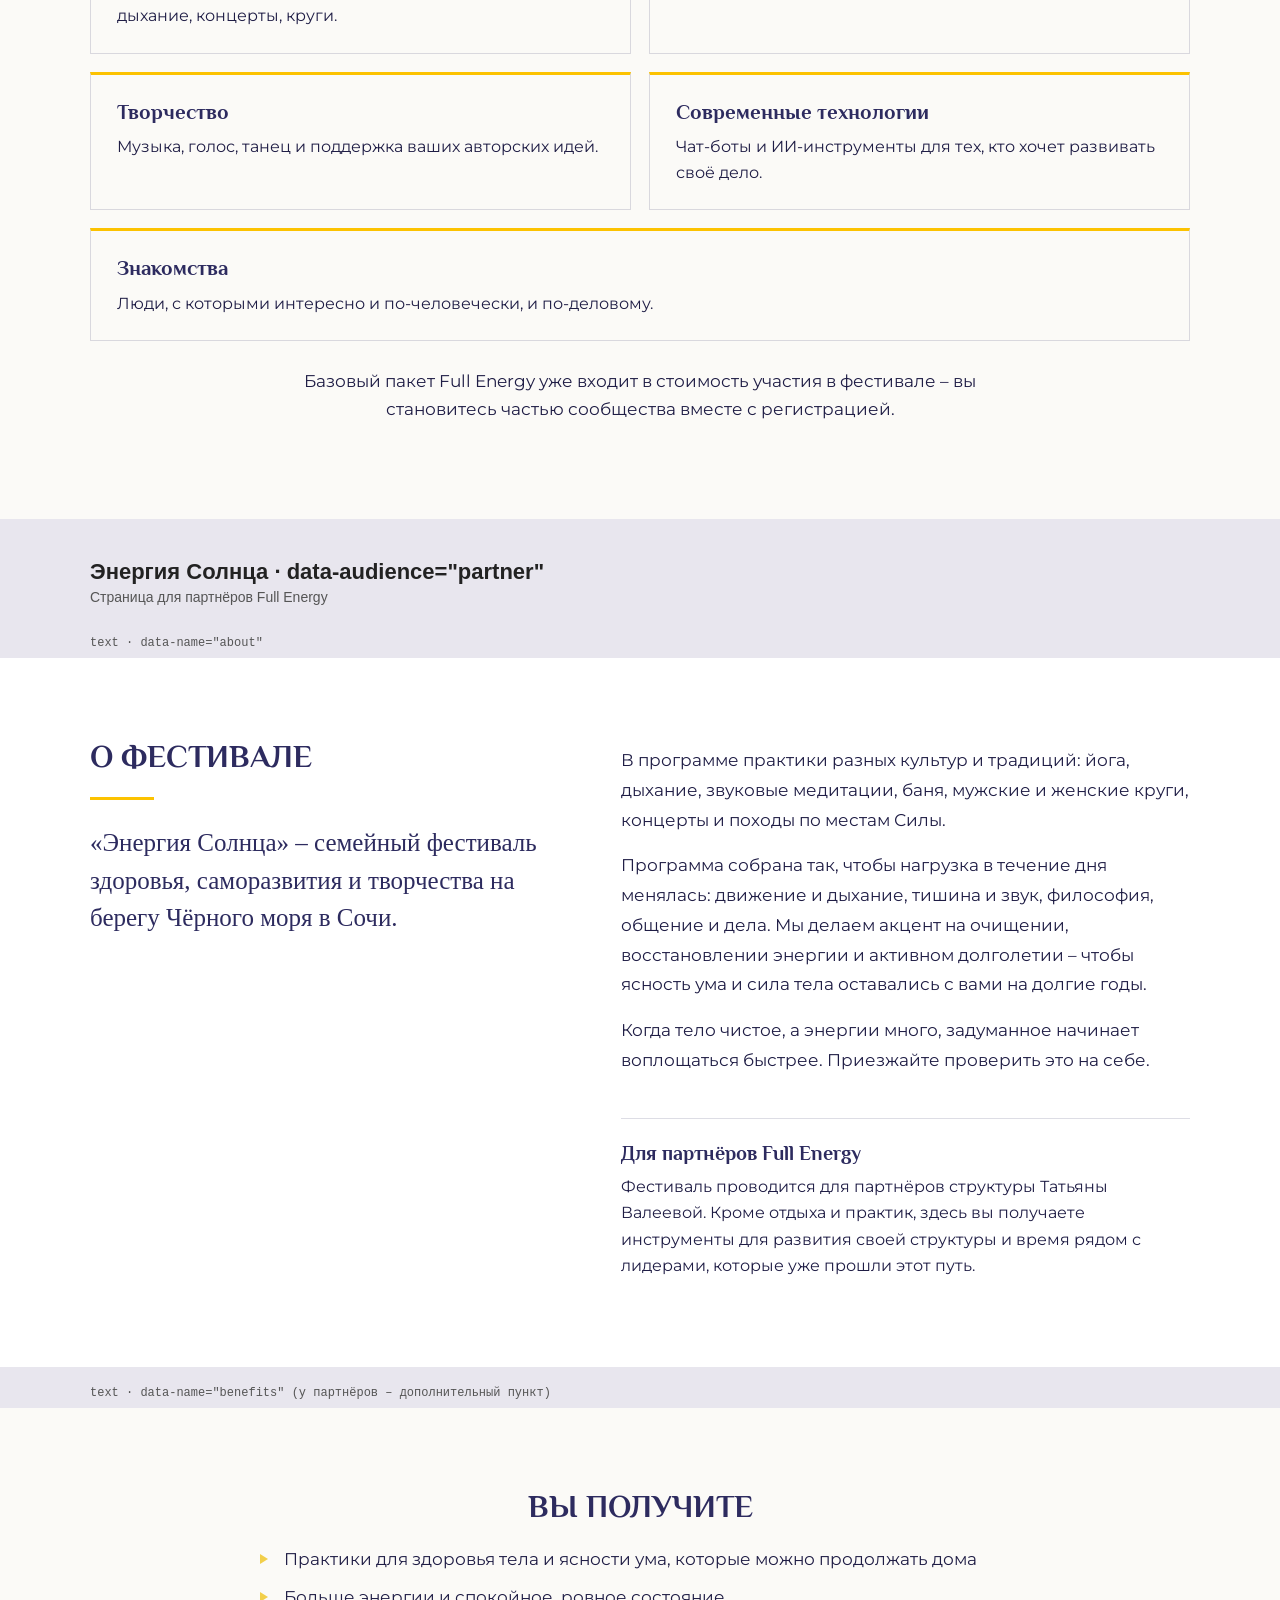
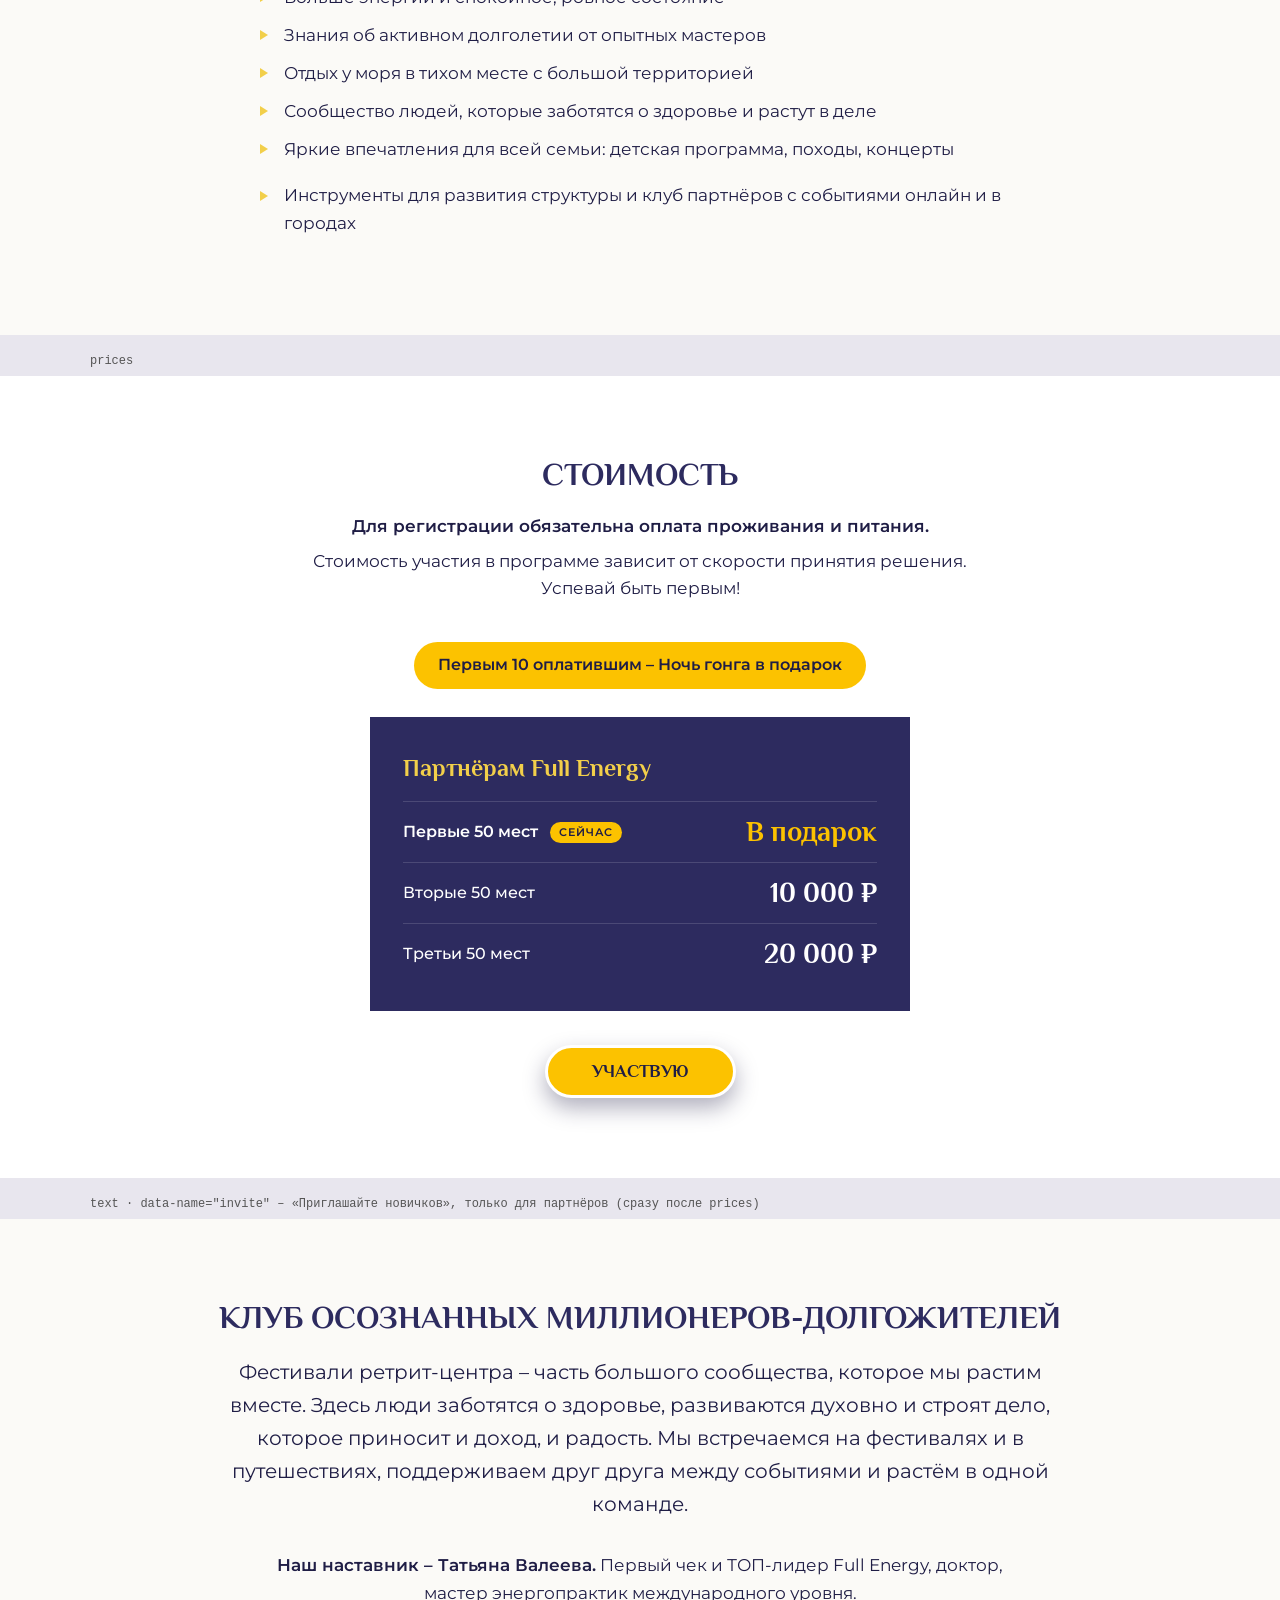
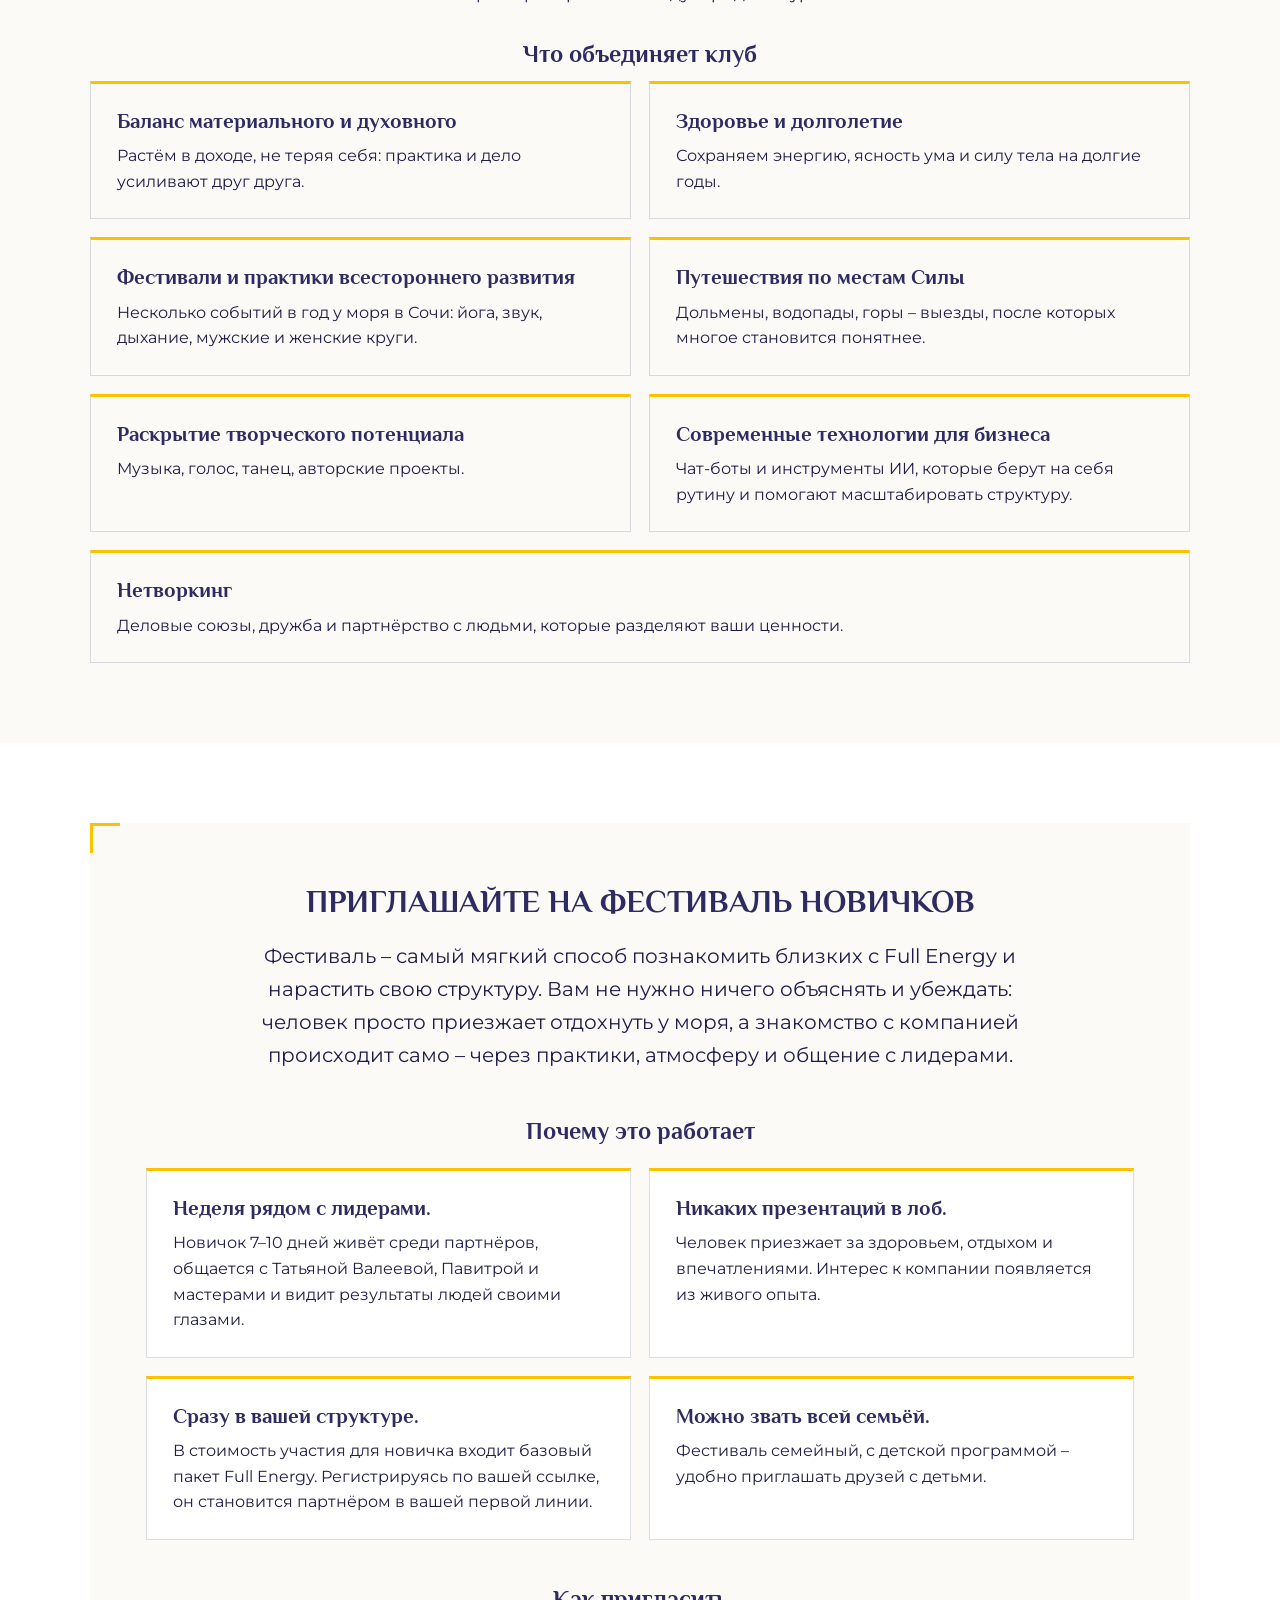
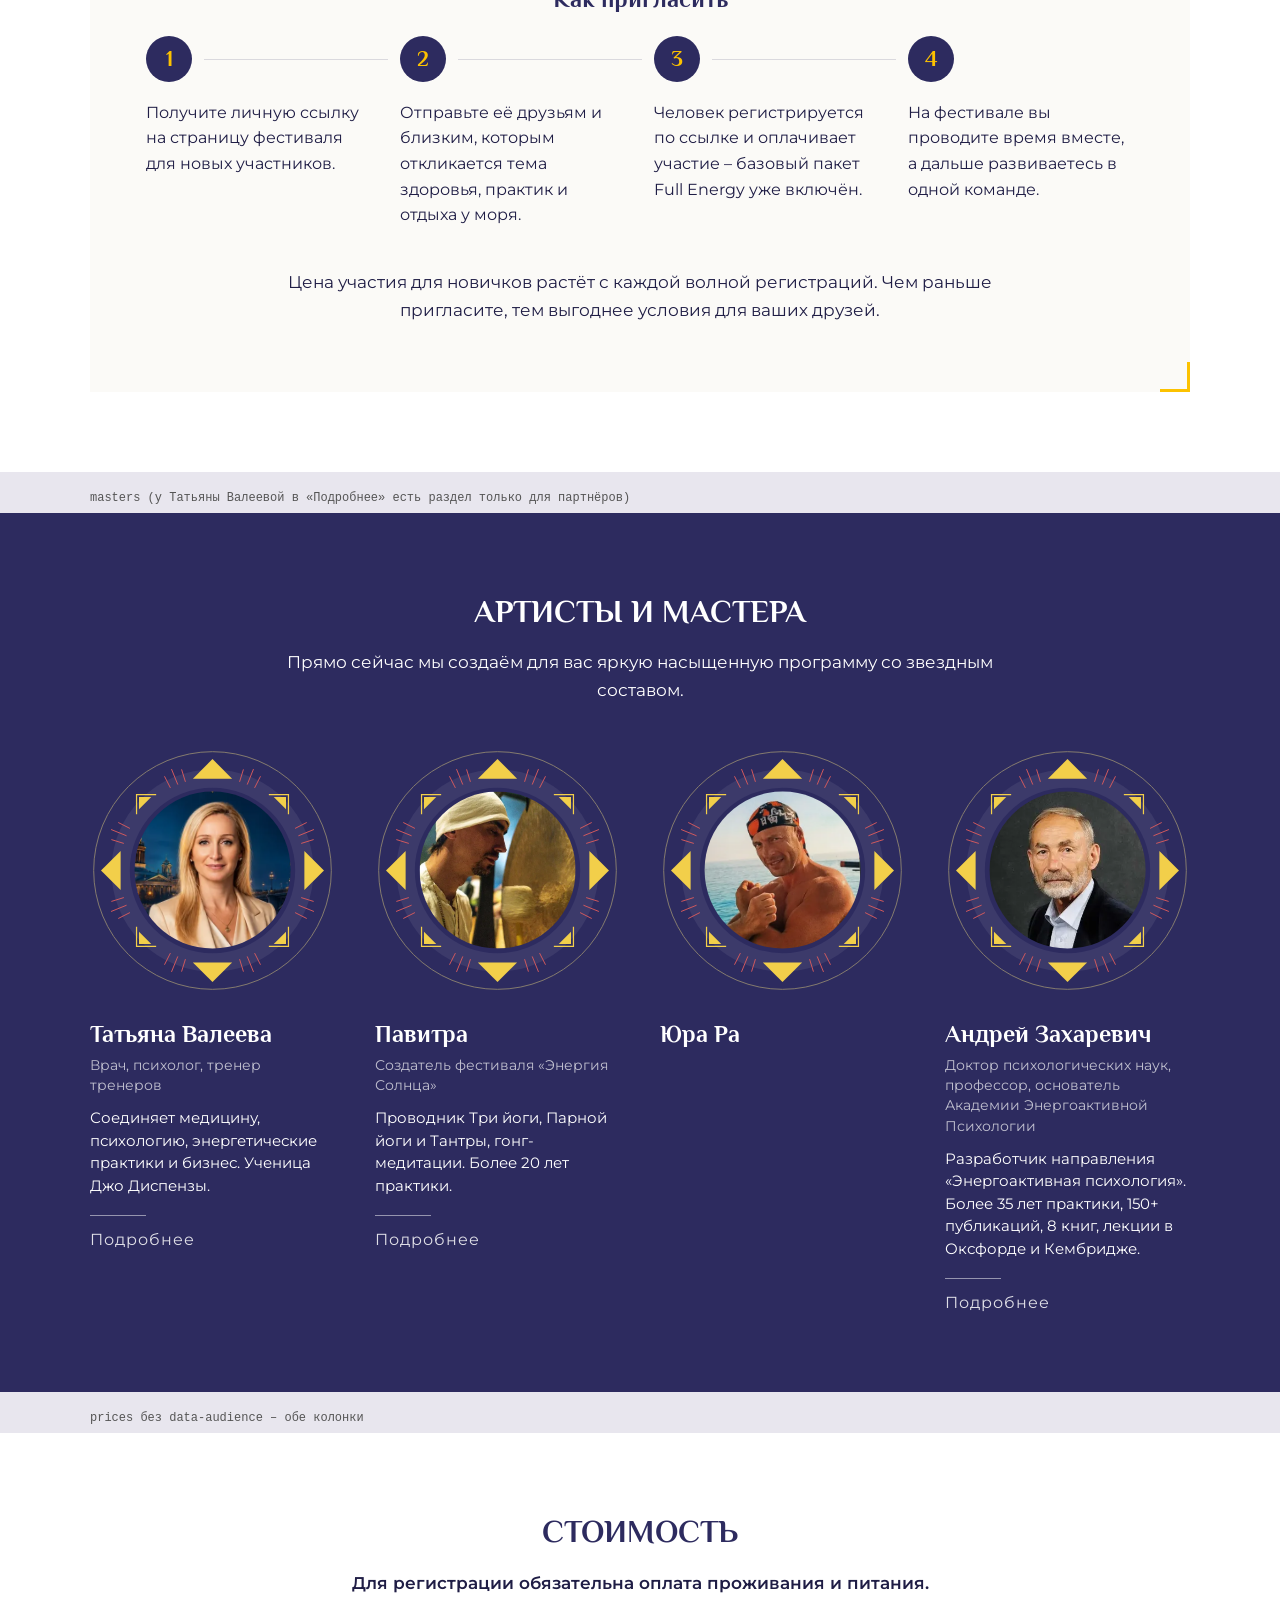
==== commit 721c185c: "Блок «Сообщество» (shared/content/community.md) для всех лендингов: новички / партнёры; нечётная пос" ====
--- a/index.html
+++ b/index.html
@@ -72,6 +72,8 @@
   <div class="fs-block" data-block="faq" data-event="energiya-solntsa" data-audience="new"></div>
 
   <div class="demo-label">text · data-name="invite" на странице гостей – блок скрыт, это правильно</div>
+  <div class="fs-block" data-block="text" data-name="community" data-event="energiya-solntsa" data-audience="new" data-variant="soft"></div>
+
   <div class="fs-block" data-block="text" data-name="invite" data-event="energiya-solntsa" data-audience="new"></div>
 
   <!-- ===================== Энергия Солнца · partner ===================== -->
@@ -87,6 +89,8 @@
   <div class="fs-block" data-block="prices" data-event="energiya-solntsa" data-audience="partner"></div>
 
   <div class="demo-label">text · data-name="invite" – «Приглашайте новичков», только для партнёров (сразу после prices)</div>
+  <div class="fs-block" data-block="text" data-name="community" data-event="energiya-solntsa" data-audience="partner" data-variant="soft"></div>
+
   <div class="fs-block" data-block="text" data-name="invite" data-event="energiya-solntsa" data-audience="partner"></div>
 
   <div class="demo-label">masters (у Татьяны Валеевой в «Подробнее» есть раздел только для партнёров)</div>
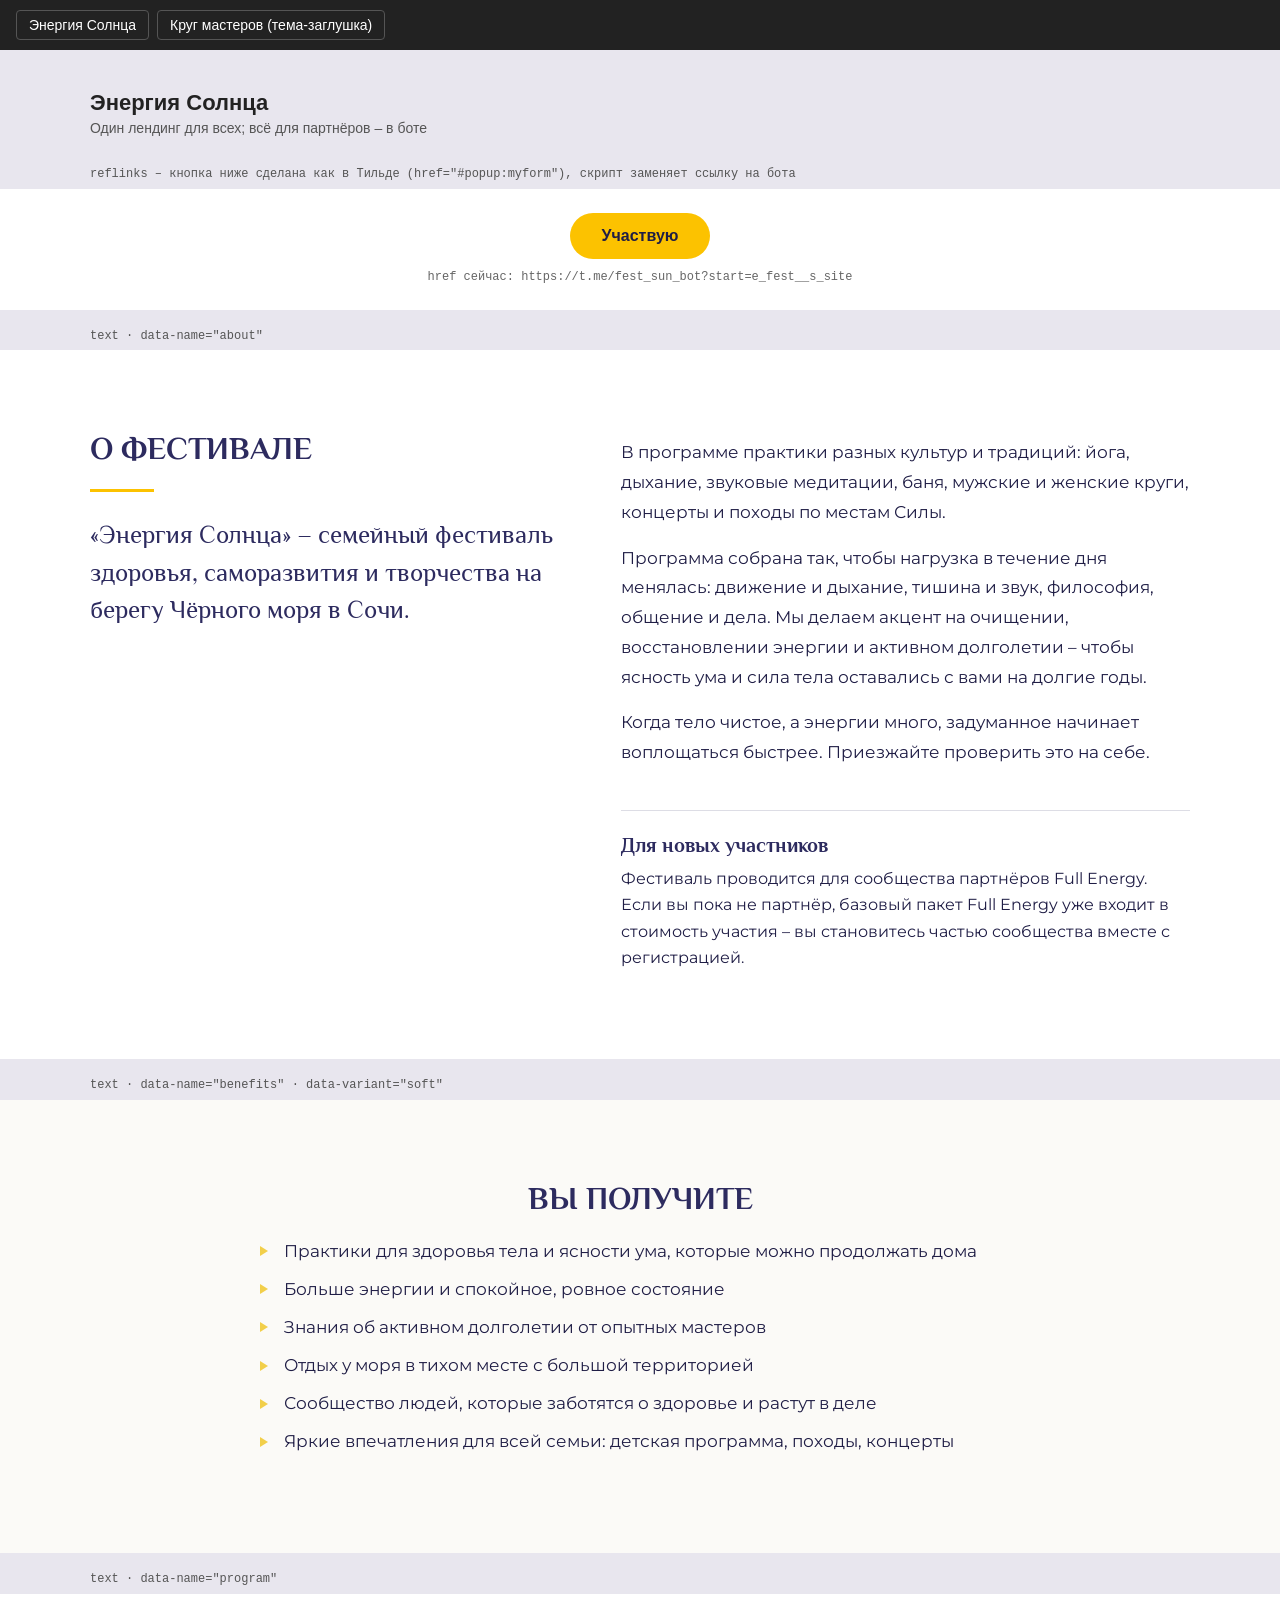
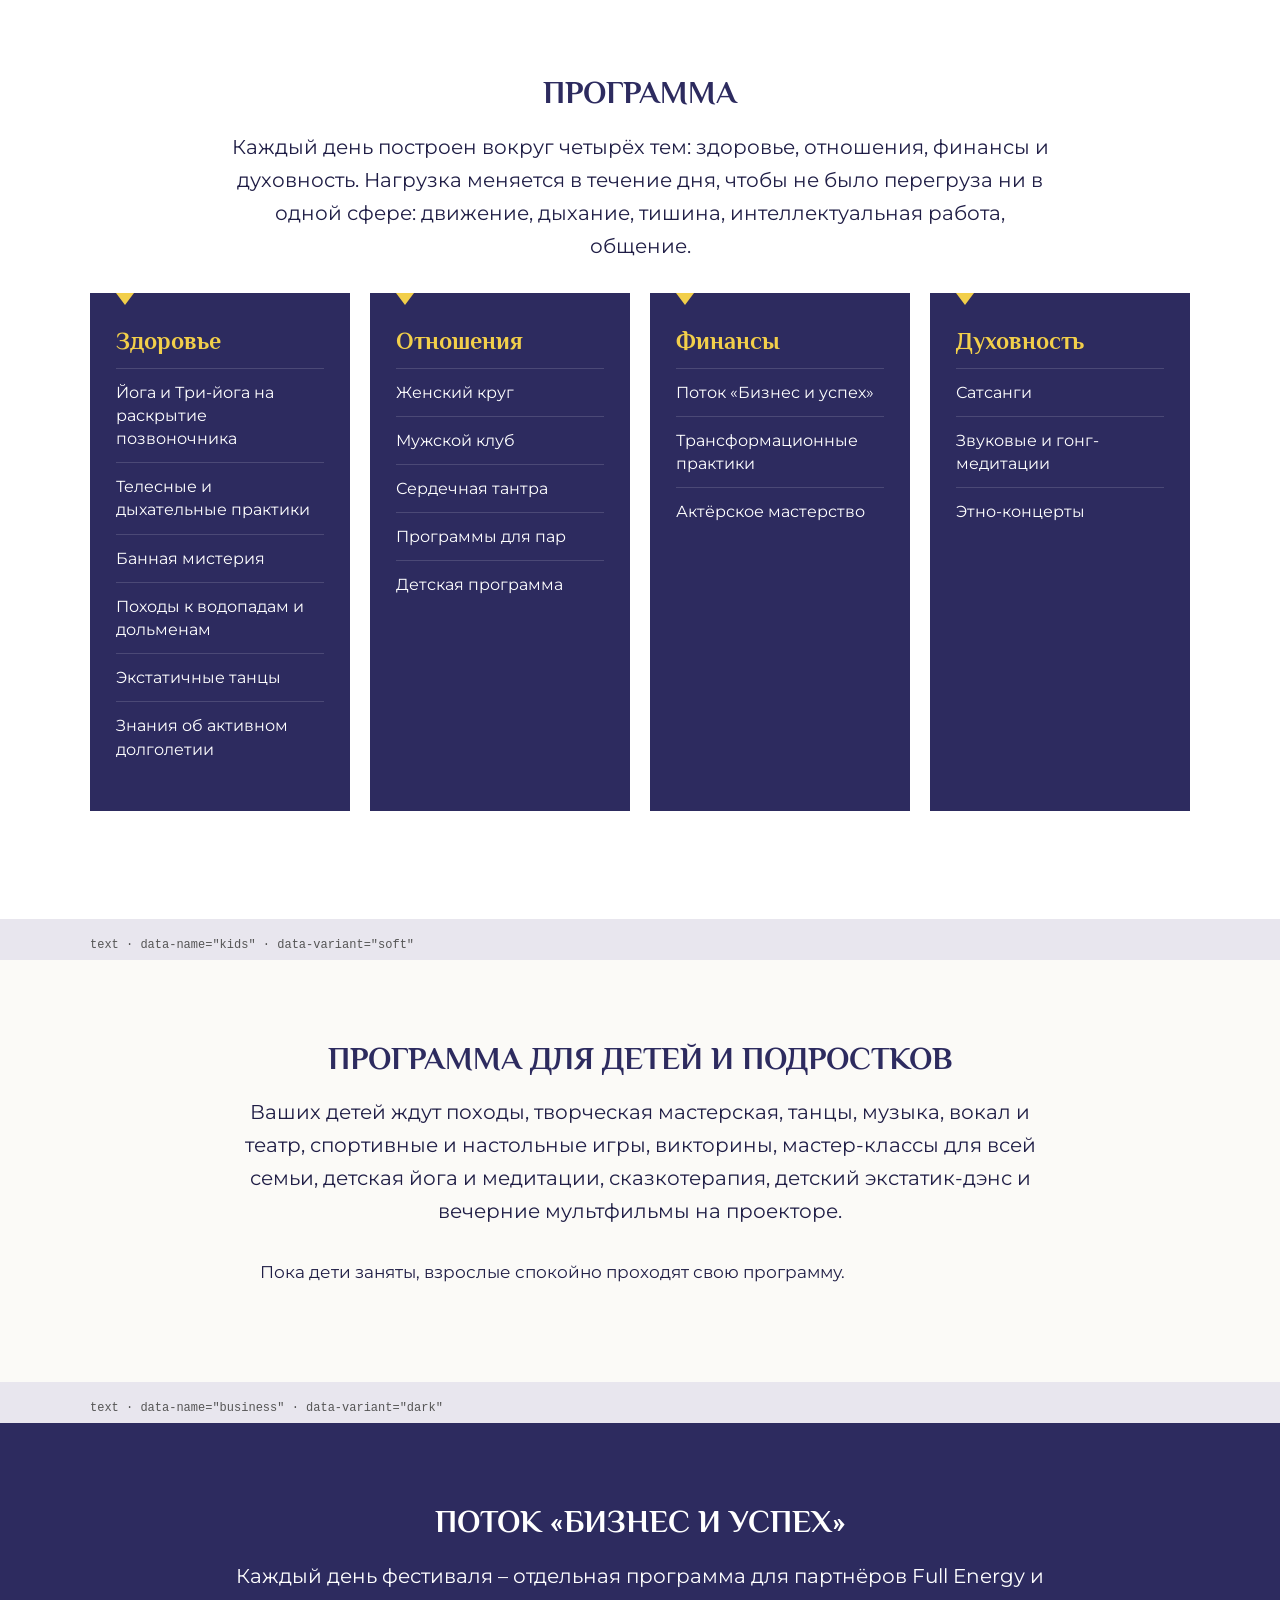
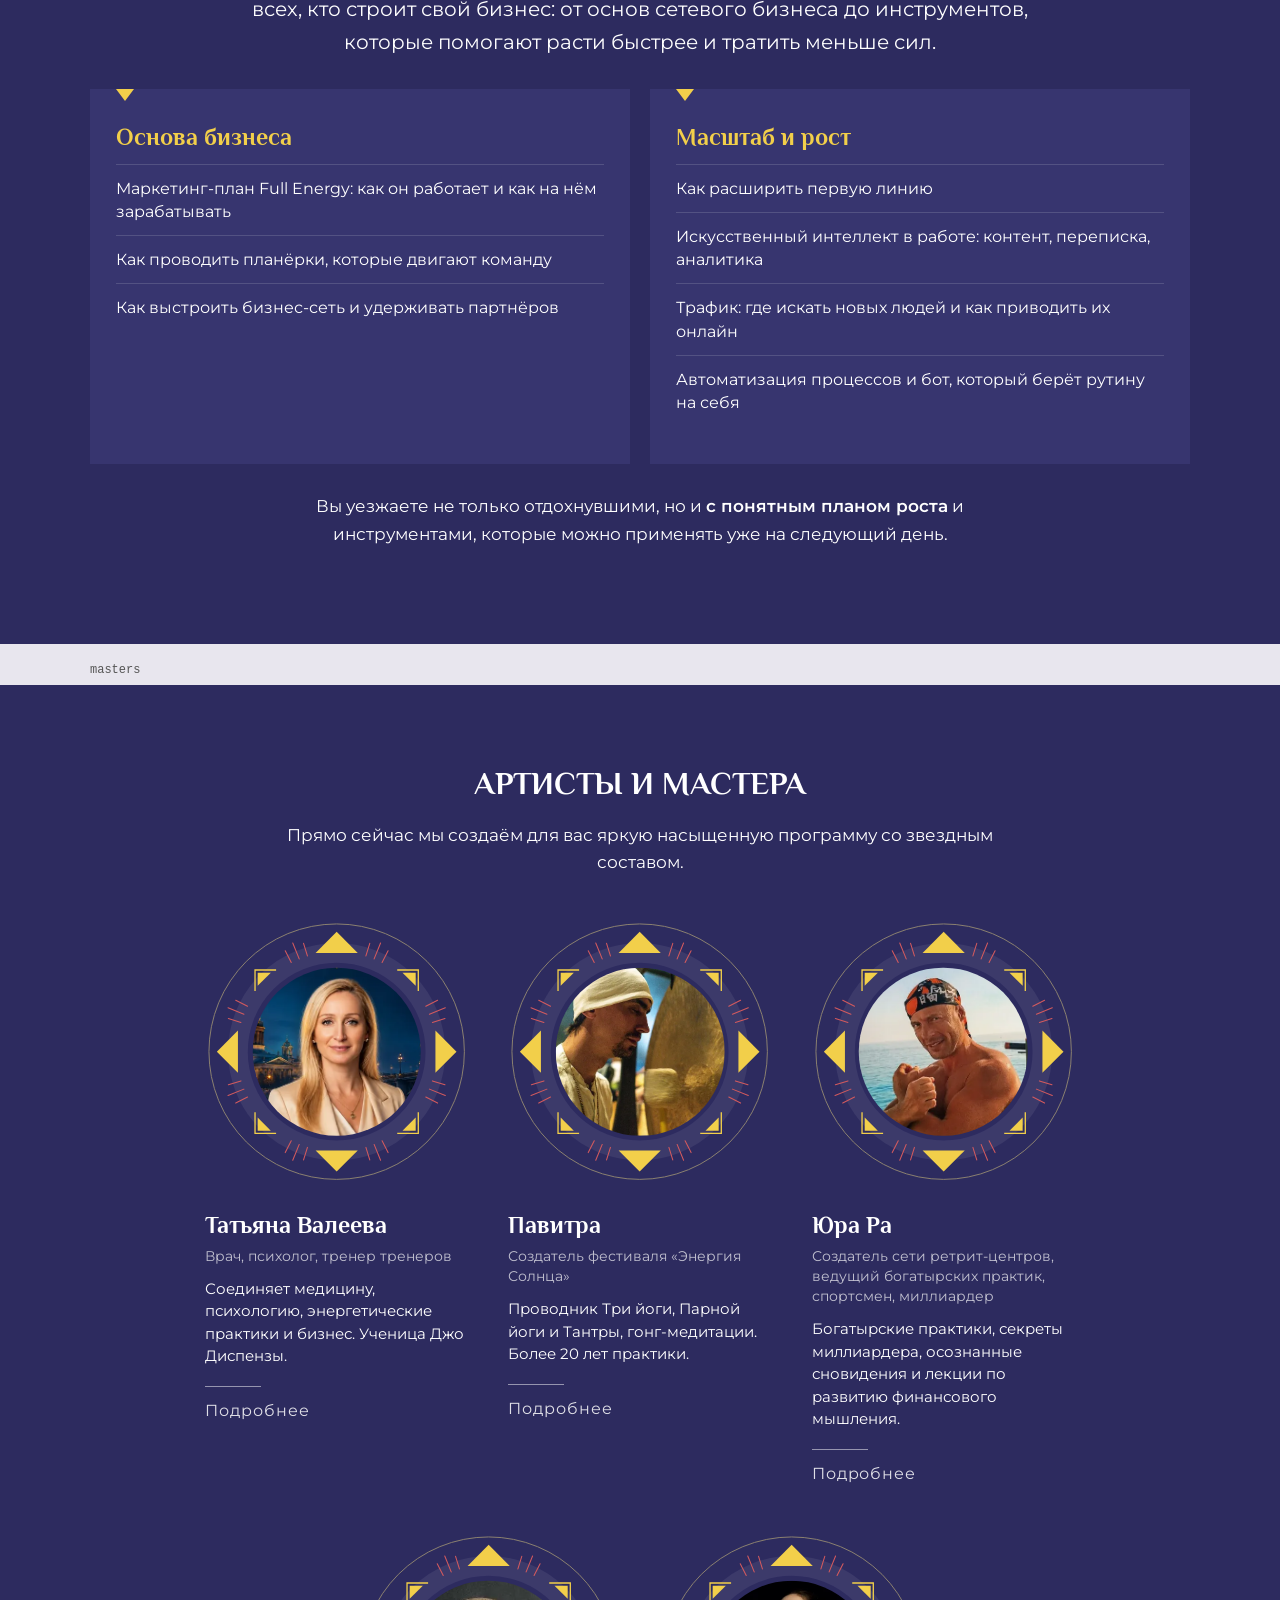
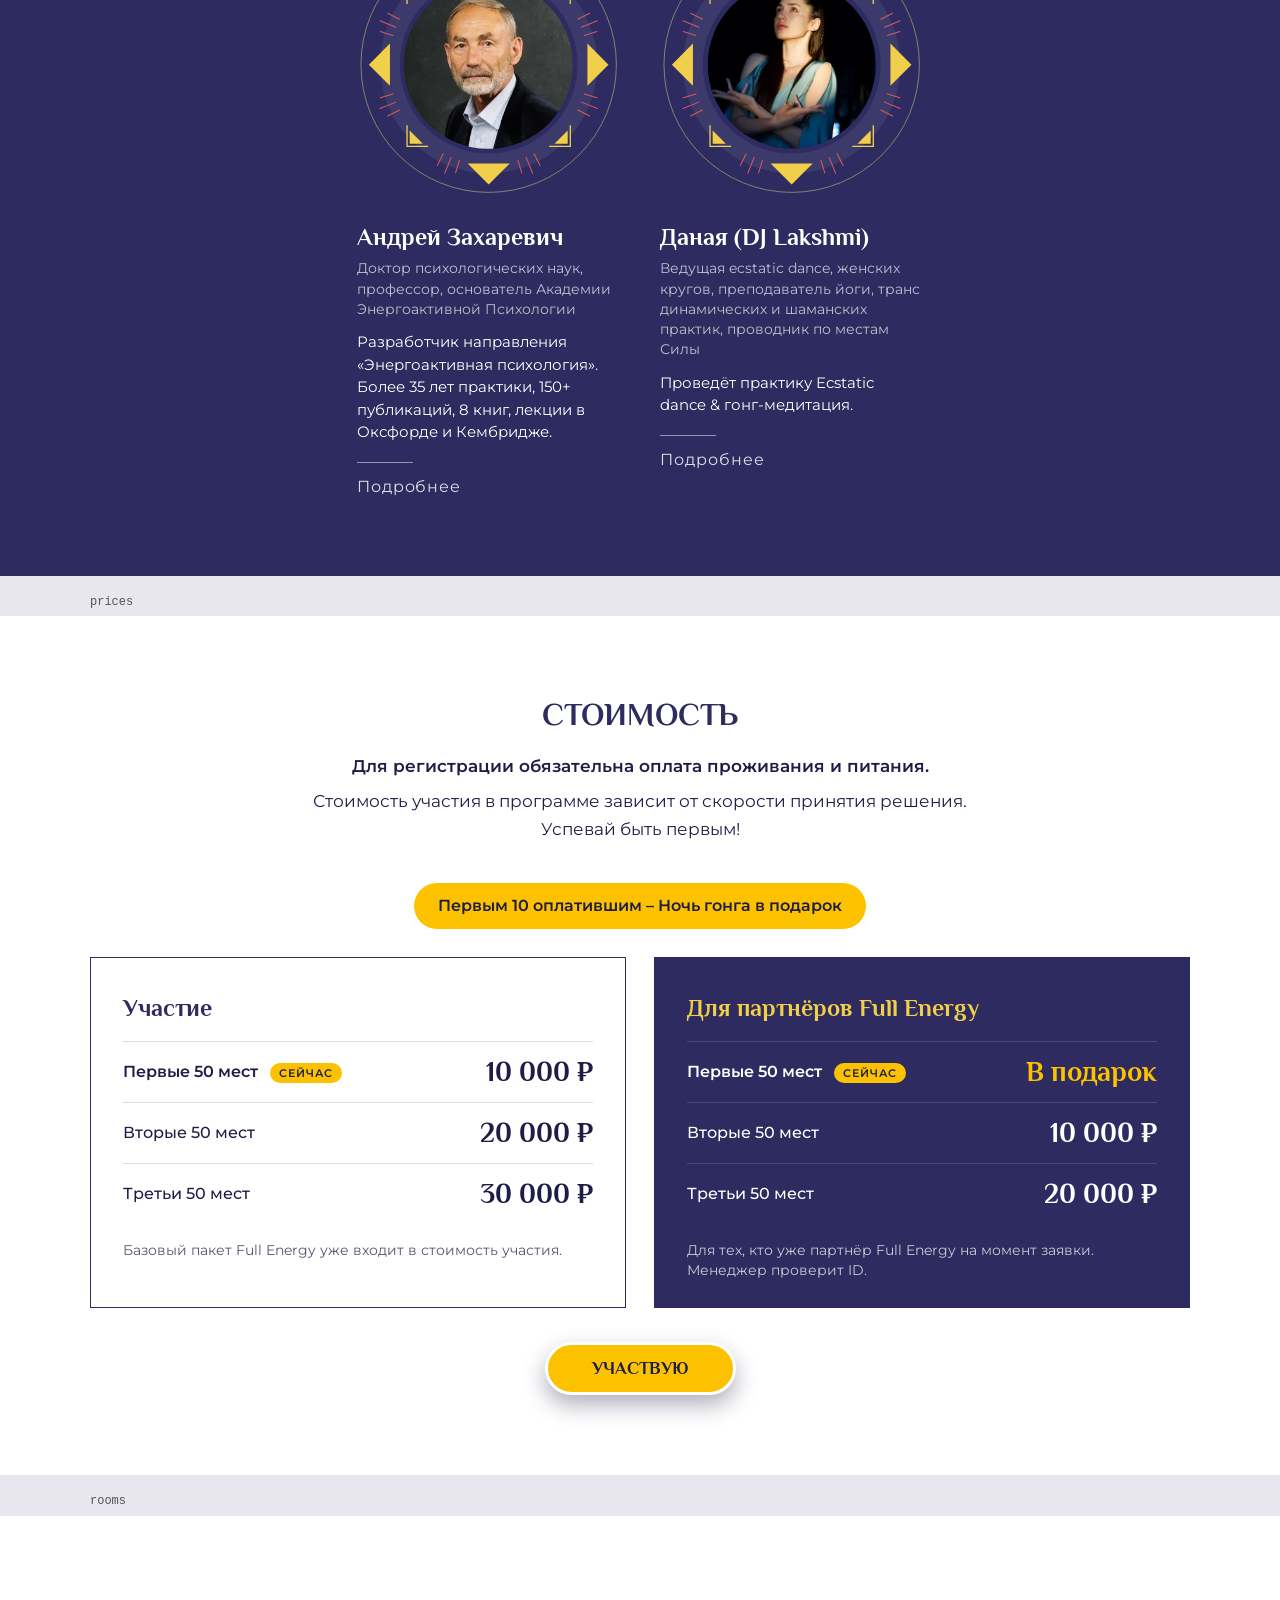
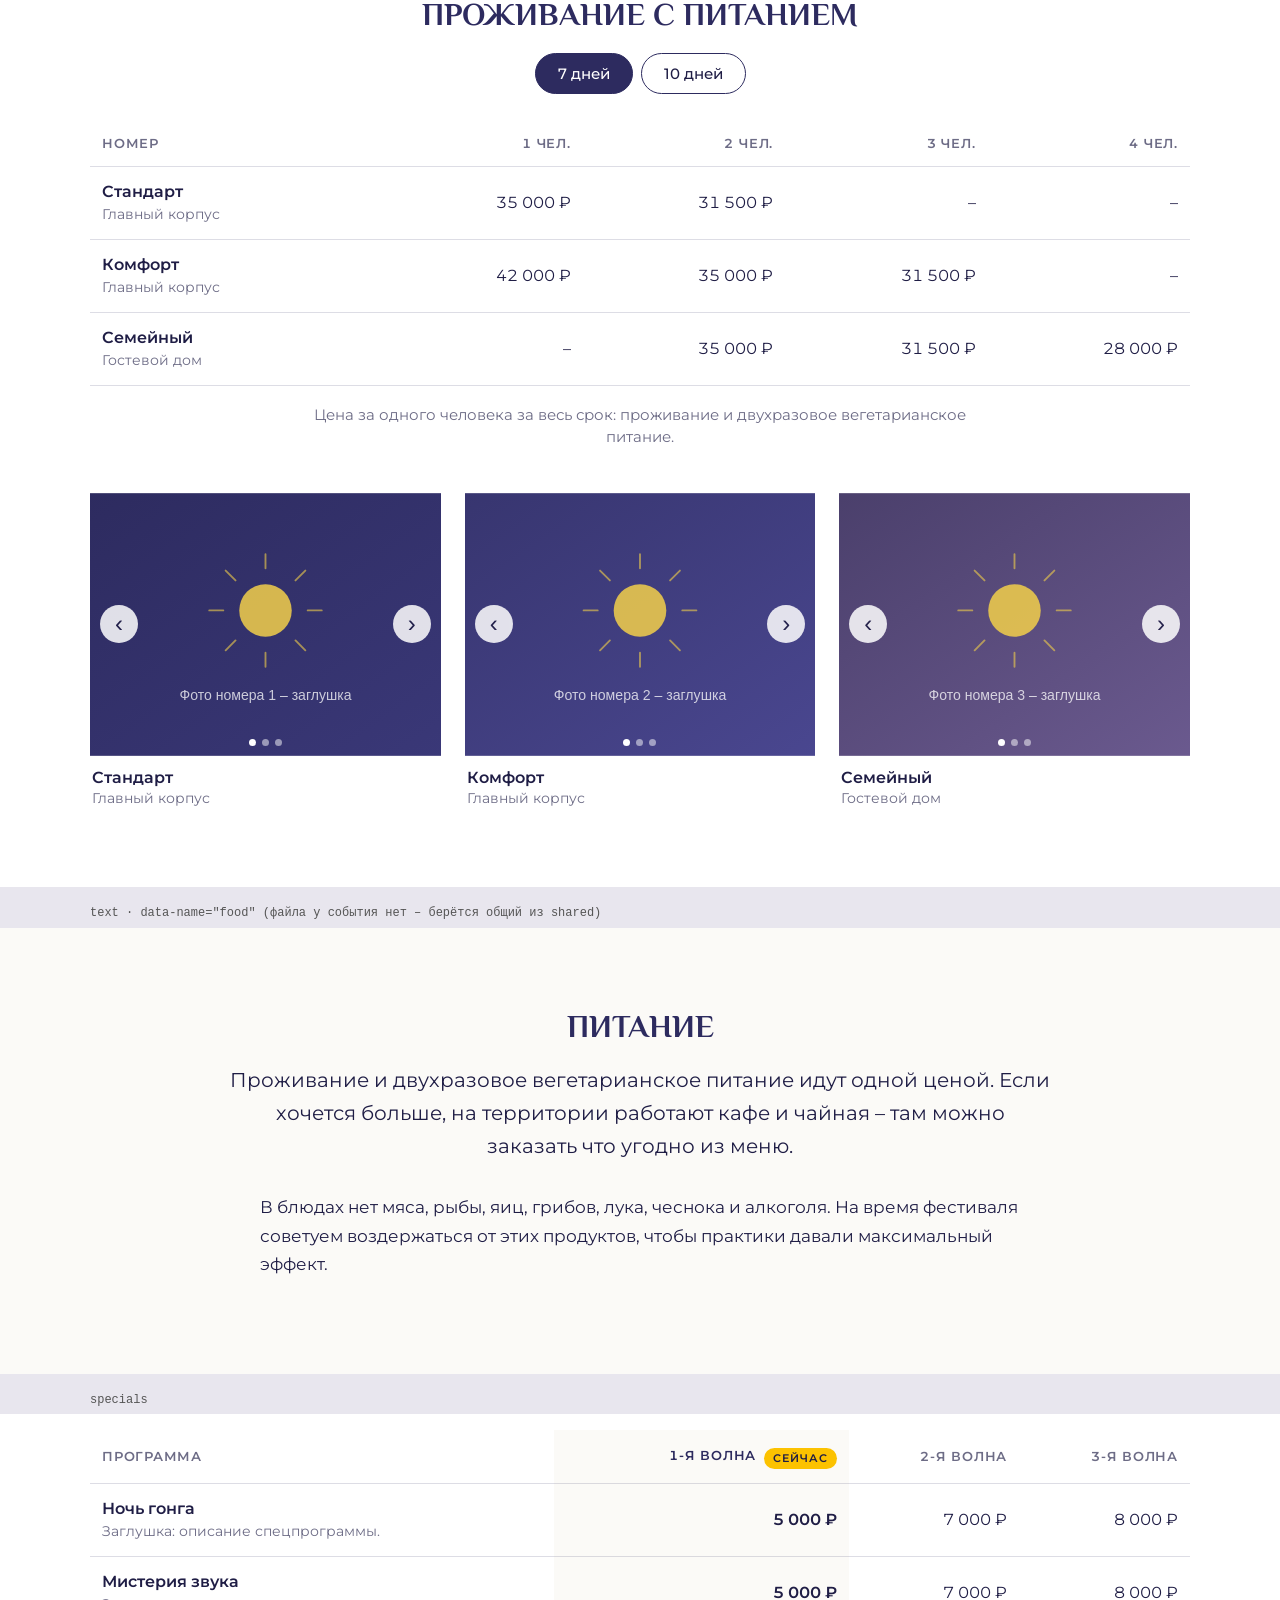
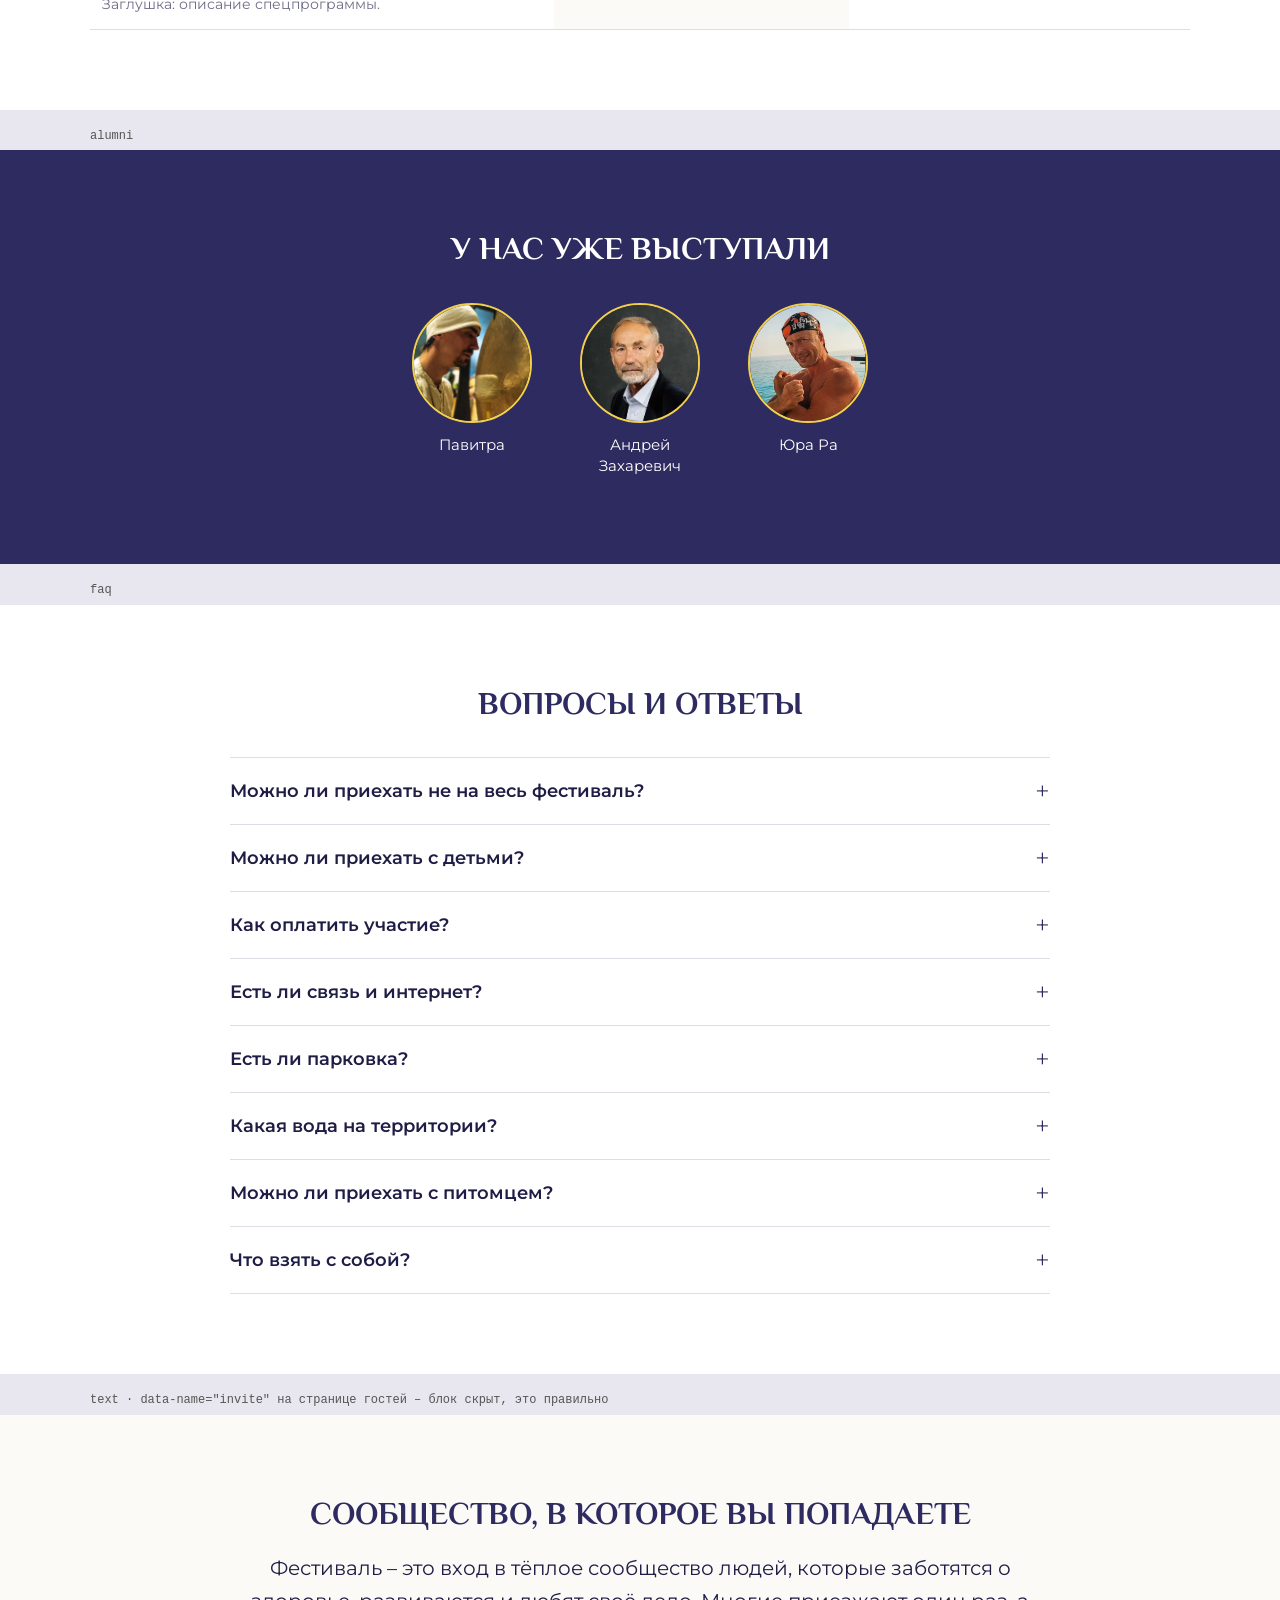
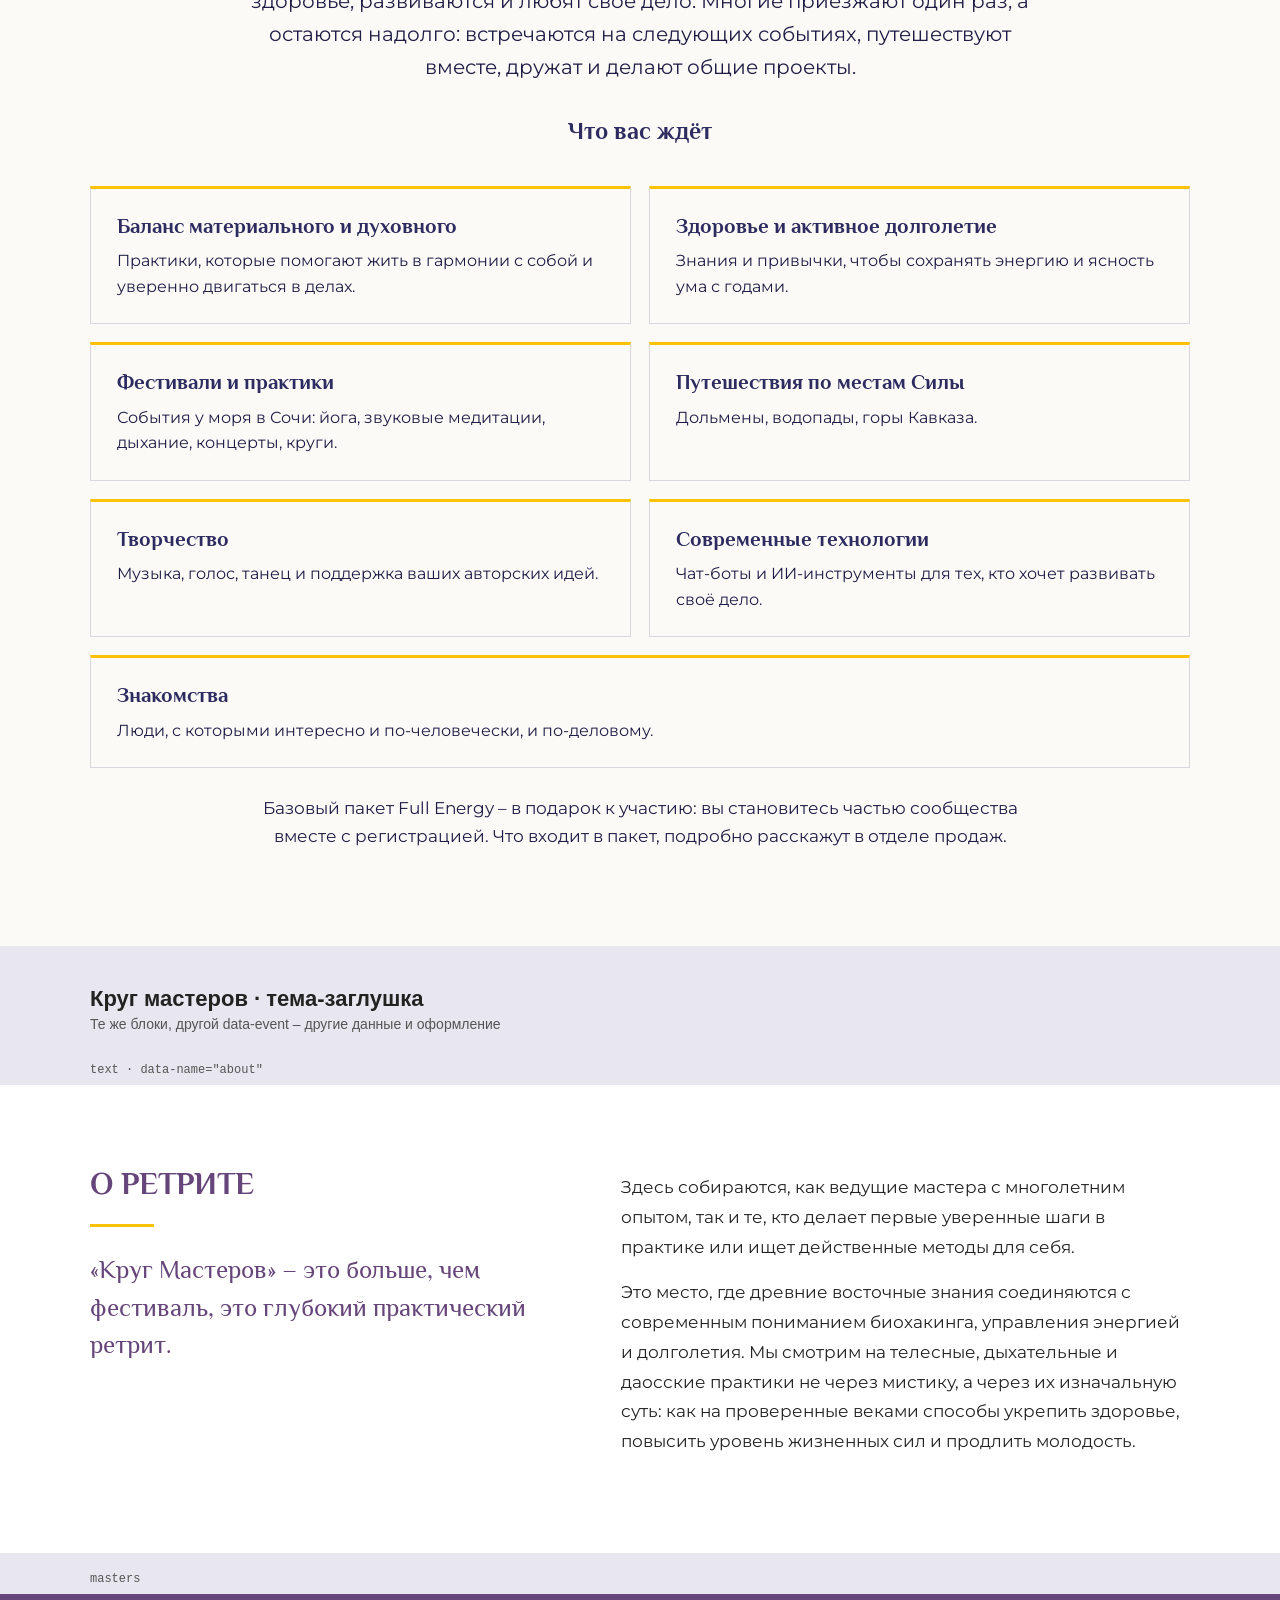
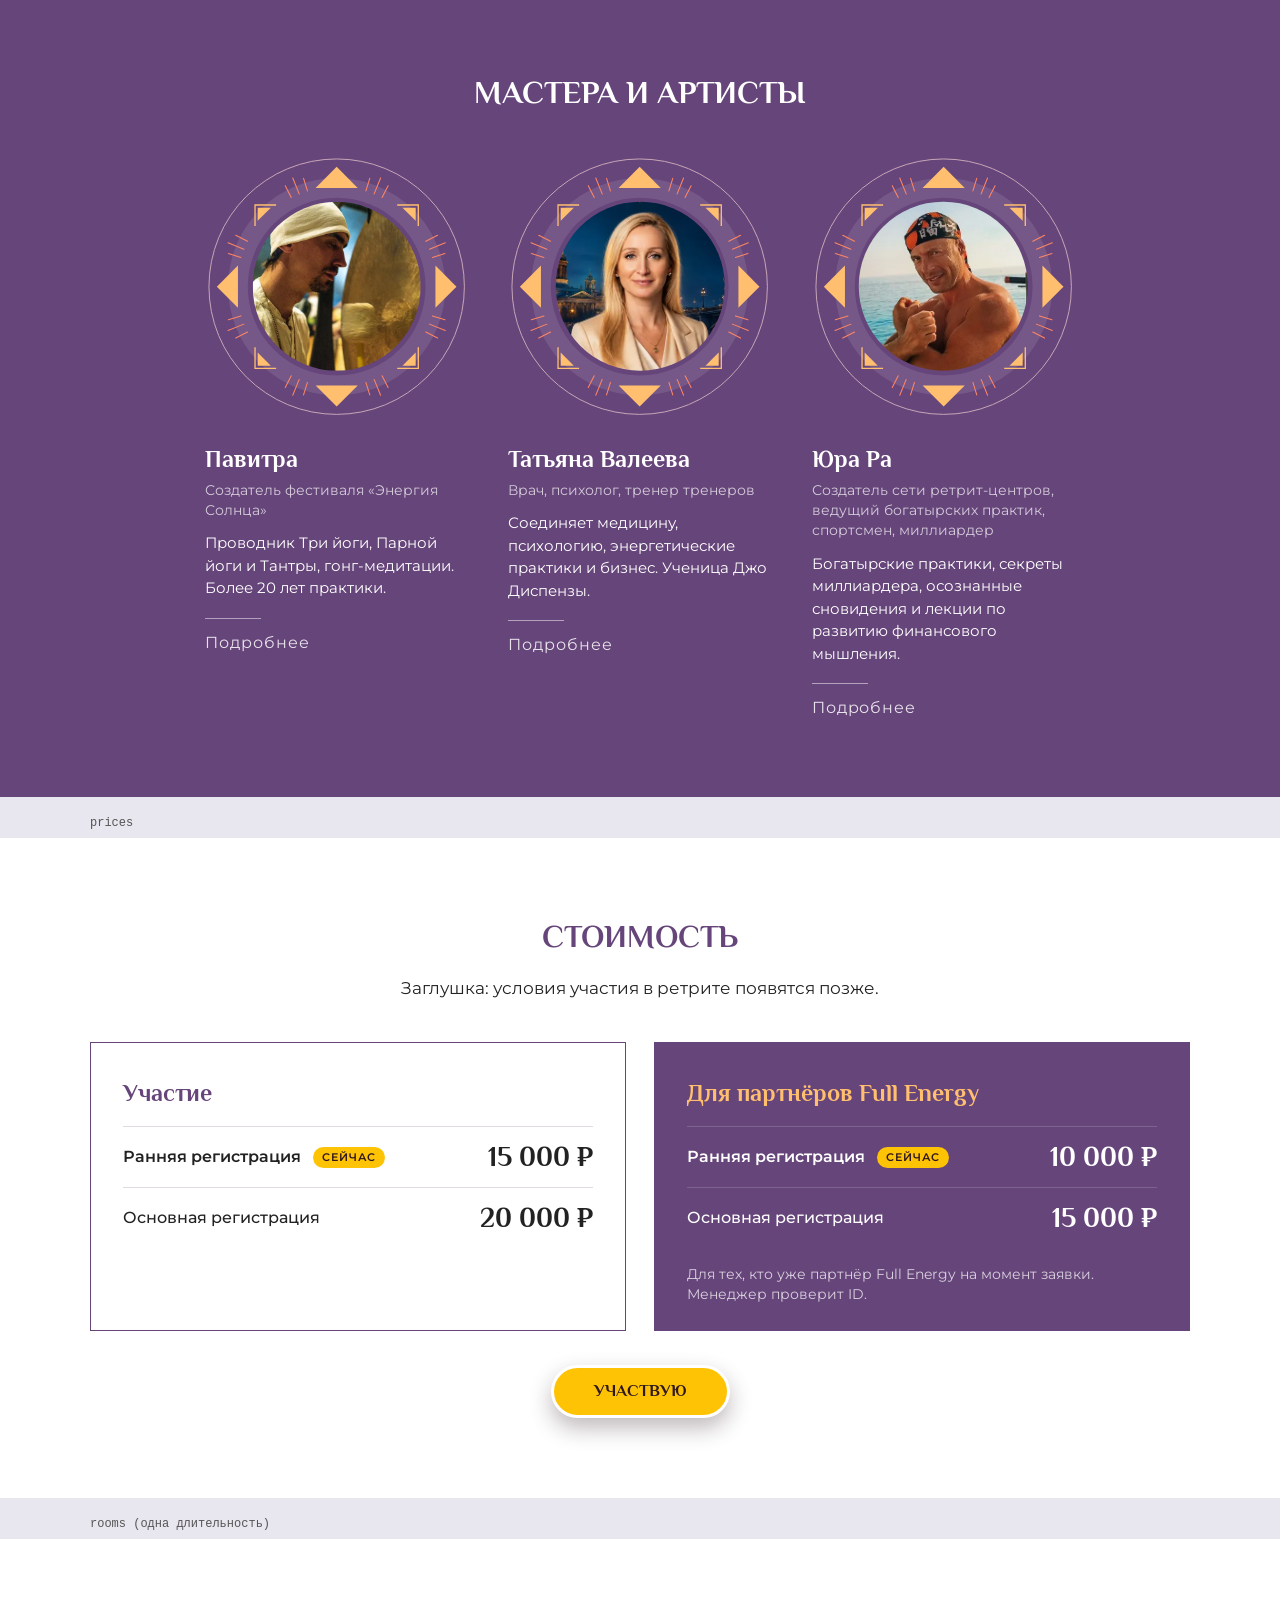
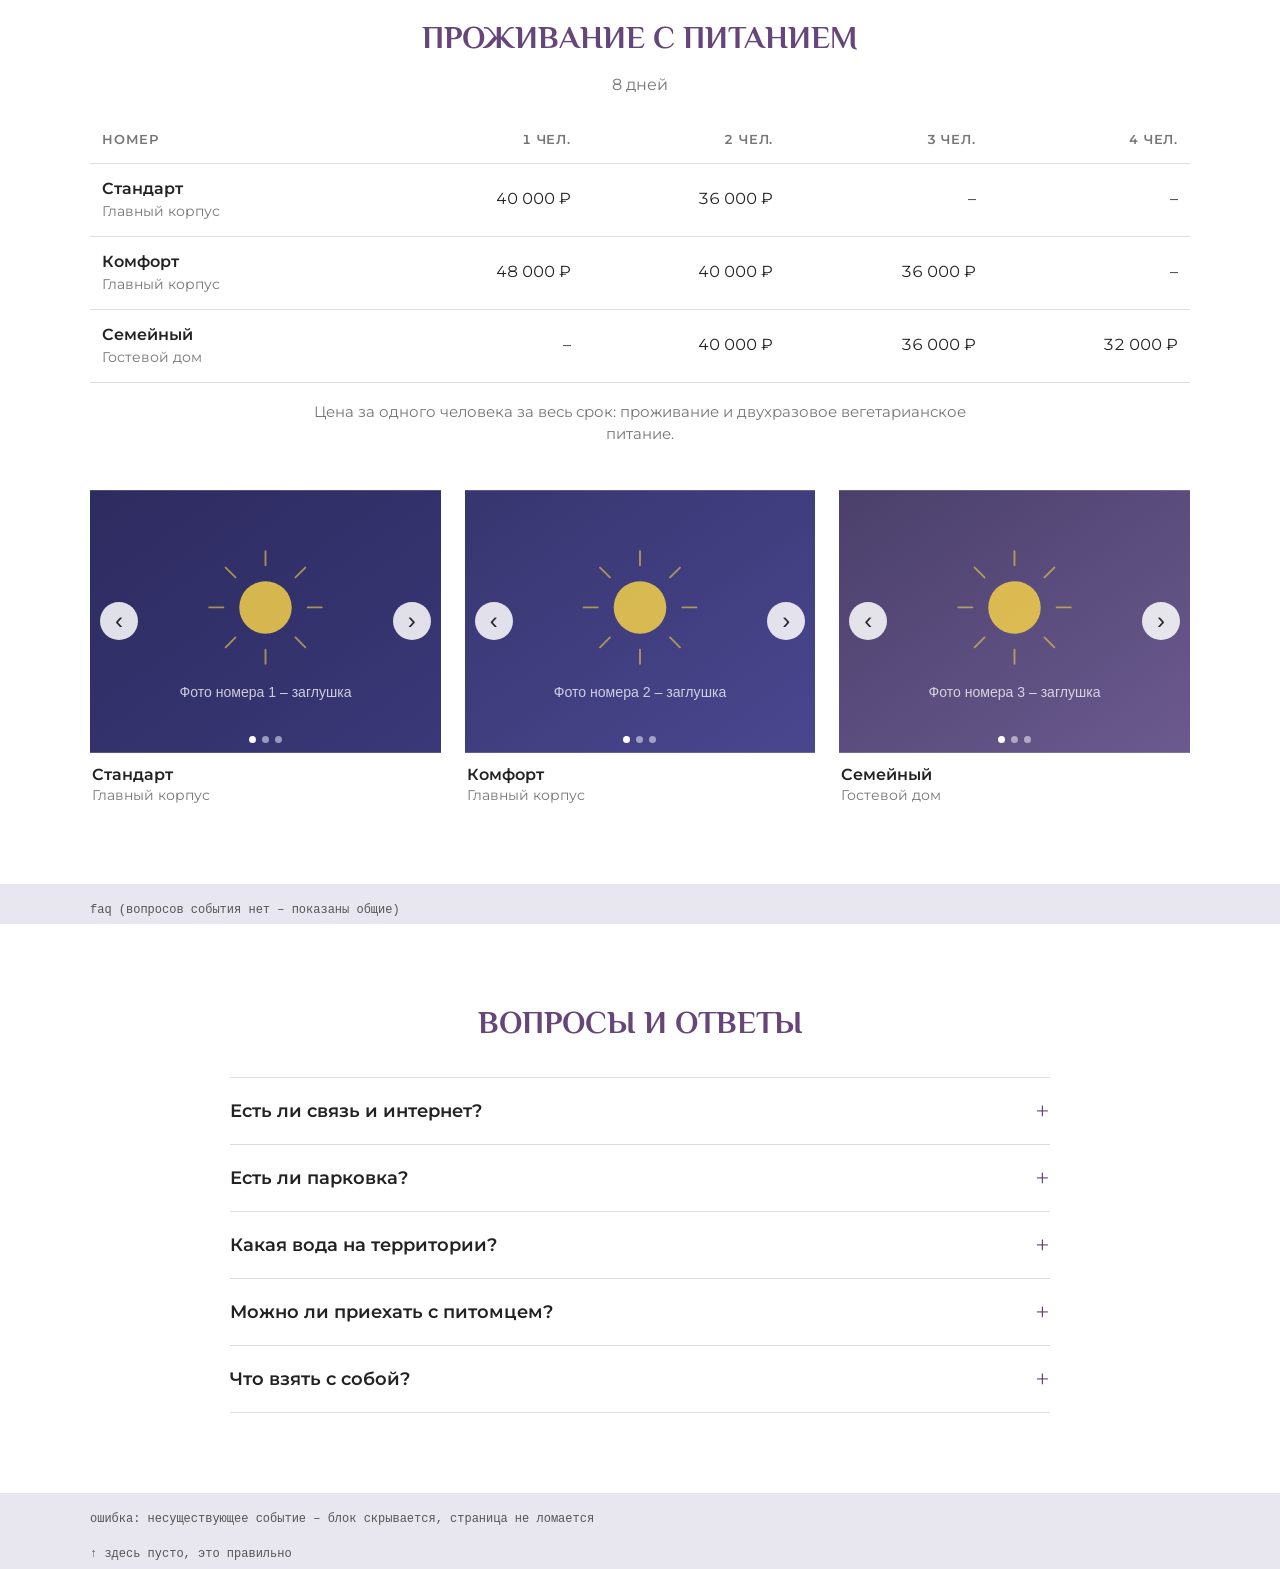
==== commit 97bc2b7f: "Один лендинг на событие: без data-audience, цены в две колонки, partner-cta, redirect - data-audienc" ====
--- a/index.html
+++ b/index.html
@@ -20,13 +20,12 @@
 </head>
 <body>
   <nav class="demo-nav">
-    <a href="#es-new">Энергия Солнца – гости</a>
-    <a href="#es-partner">Энергия Солнца – партнёры</a>
+    <a href="#es-new">Энергия Солнца</a>
     <a href="#km">Круг мастеров (тема-заглушка)</a>
   </nav>
 
   <!-- ===================== Энергия Солнца · new ===================== -->
-  <h2 class="demo-h" id="es-new">Энергия Солнца · data-audience="new"<small>Страница для гостей</small></h2>
+  <h2 class="demo-h" id="es-new">Энергия Солнца<small>Один лендинг для всех; всё для партнёров – в боте</small></h2>
 
   <div class="demo-label">reflinks – кнопка ниже сделана как в Тильде (href="#popup:myform"), скрипт заменяет ссылку на бота</div>
   <div class="demo-tilda">
@@ -36,86 +35,62 @@
   <div class="fs-block" data-block="reflinks" data-event="energiya-solntsa"></div>
 
   <div class="demo-label">text · data-name="about"</div>
-  <div class="fs-block" data-block="text" data-name="about" data-event="energiya-solntsa" data-audience="new"></div>
+  <div class="fs-block" data-block="text" data-name="about" data-event="energiya-solntsa"></div>
 
   <div class="demo-label">text · data-name="benefits" · data-variant="soft"</div>
-  <div class="fs-block" data-block="text" data-name="benefits" data-event="energiya-solntsa" data-audience="new" data-variant="soft"></div>
+  <div class="fs-block" data-block="text" data-name="benefits" data-event="energiya-solntsa" data-variant="soft"></div>
 
   <div class="demo-label">text · data-name="program"</div>
-  <div class="fs-block" data-block="text" data-name="program" data-event="energiya-solntsa" data-audience="new"></div>
+  <div class="fs-block" data-block="text" data-name="program" data-event="energiya-solntsa"></div>
 
   <div class="demo-label">text · data-name="kids" · data-variant="soft"</div>
-  <div class="fs-block" data-block="text" data-name="kids" data-event="energiya-solntsa" data-audience="new" data-variant="soft"></div>
+  <div class="fs-block" data-block="text" data-name="kids" data-event="energiya-solntsa" data-variant="soft"></div>
 
   <div class="demo-label">text · data-name="business" · data-variant="dark"</div>
-  <div class="fs-block" data-block="text" data-name="business" data-event="energiya-solntsa" data-audience="new" data-variant="dark"></div>
+  <div class="fs-block" data-block="text" data-name="business" data-event="energiya-solntsa" data-variant="dark"></div>
 
   <div class="demo-label">masters</div>
-  <div class="fs-block" data-block="masters" data-event="energiya-solntsa" data-audience="new"></div>
+  <div class="fs-block" data-block="masters" data-event="energiya-solntsa"></div>
 
   <div class="demo-label">prices</div>
-  <div class="fs-block" data-block="prices" data-event="energiya-solntsa" data-audience="new" id="prices"></div>
+  <div class="fs-block" data-block="prices" data-event="energiya-solntsa" id="prices"></div>
 
   <div class="demo-label">rooms</div>
-  <div class="fs-block" data-block="rooms" data-event="energiya-solntsa" data-audience="new"></div>
+  <div class="fs-block" data-block="rooms" data-event="energiya-solntsa"></div>
 
   <div class="demo-label">text · data-name="food" (файла у события нет – берётся общий из shared)</div>
-  <div class="fs-block" data-block="text" data-name="food" data-event="energiya-solntsa" data-audience="new" data-variant="soft"></div>
+  <div class="fs-block" data-block="text" data-name="food" data-event="energiya-solntsa" data-variant="soft"></div>
 
   <div class="demo-label">specials</div>
-  <div class="fs-block" data-block="specials" data-event="energiya-solntsa" data-audience="new"></div>
+  <div class="fs-block" data-block="specials" data-event="energiya-solntsa"></div>
 
   <div class="demo-label">alumni</div>
-  <div class="fs-block" data-block="alumni" data-event="energiya-solntsa" data-audience="new"></div>
+  <div class="fs-block" data-block="alumni" data-event="energiya-solntsa"></div>
 
   <div class="demo-label">faq</div>
-  <div class="fs-block" data-block="faq" data-event="energiya-solntsa" data-audience="new"></div>
+  <div class="fs-block" data-block="faq" data-event="energiya-solntsa"></div>
 
   <div class="demo-label">text · data-name="invite" на странице гостей – блок скрыт, это правильно</div>
-  <div class="fs-block" data-block="text" data-name="community" data-event="energiya-solntsa" data-audience="new" data-variant="soft"></div>
+  <div class="fs-block" data-block="text" data-name="community" data-event="energiya-solntsa" data-variant="soft"></div>
 
-  <div class="fs-block" data-block="text" data-name="invite" data-event="energiya-solntsa" data-audience="new"></div>
-
-  <!-- ===================== Энергия Солнца · partner ===================== -->
-  <h2 class="demo-h" id="es-partner">Энергия Солнца · data-audience="partner"<small>Страница для партнёров Full Energy</small></h2>
-
-  <div class="demo-label">text · data-name="about"</div>
-  <div class="fs-block" data-block="text" data-name="about" data-event="energiya-solntsa" data-audience="partner"></div>
-
-  <div class="demo-label">text · data-name="benefits" (у партнёров – дополнительный пункт)</div>
-  <div class="fs-block" data-block="text" data-name="benefits" data-event="energiya-solntsa" data-audience="partner" data-variant="soft"></div>
-
-  <div class="demo-label">prices</div>
-  <div class="fs-block" data-block="prices" data-event="energiya-solntsa" data-audience="partner"></div>
-
-  <div class="demo-label">text · data-name="invite" – «Приглашайте новичков», только для партнёров (сразу после prices)</div>
-  <div class="fs-block" data-block="text" data-name="community" data-event="energiya-solntsa" data-audience="partner" data-variant="soft"></div>
-
-  <div class="fs-block" data-block="text" data-name="invite" data-event="energiya-solntsa" data-audience="partner"></div>
-
-  <div class="demo-label">masters (у Татьяны Валеевой в «Подробнее» есть раздел только для партнёров)</div>
-  <div class="fs-block" data-block="masters" data-event="energiya-solntsa" data-audience="partner"></div>
-
-  <div class="demo-label">prices без data-audience – обе колонки</div>
-  <div class="fs-block" data-block="prices" data-event="energiya-solntsa"></div>
 
   <!-- ===================== Круг мастеров ===================== -->
   <h2 class="demo-h" id="km">Круг мастеров · тема-заглушка<small>Те же блоки, другой data-event – другие данные и оформление</small></h2>
 
   <div class="demo-label">text · data-name="about"</div>
-  <div class="fs-block" data-block="text" data-name="about" data-event="krug-masterov" data-audience="new"></div>
+  <div class="fs-block" data-block="text" data-name="about" data-event="krug-masterov"></div>
 
   <div class="demo-label">masters</div>
-  <div class="fs-block" data-block="masters" data-event="krug-masterov" data-audience="new"></div>
+  <div class="fs-block" data-block="masters" data-event="krug-masterov"></div>
 
   <div class="demo-label">prices</div>
-  <div class="fs-block" data-block="prices" data-event="krug-masterov" data-audience="new"></div>
+  <div class="fs-block" data-block="prices" data-event="krug-masterov"></div>
 
   <div class="demo-label">rooms (одна длительность)</div>
-  <div class="fs-block" data-block="rooms" data-event="krug-masterov" data-audience="new"></div>
+  <div class="fs-block" data-block="rooms" data-event="krug-masterov"></div>
 
   <div class="demo-label">faq (вопросов события нет – показаны общие)</div>
-  <div class="fs-block" data-block="faq" data-event="krug-masterov" data-audience="new"></div>
+  <div class="fs-block" data-block="faq" data-event="krug-masterov"></div>
 
   <div class="demo-label">ошибка: несуществующее событие – блок скрывается, страница не ломается</div>
   <div class="fs-block" data-block="prices" data-event="net-takogo"></div>
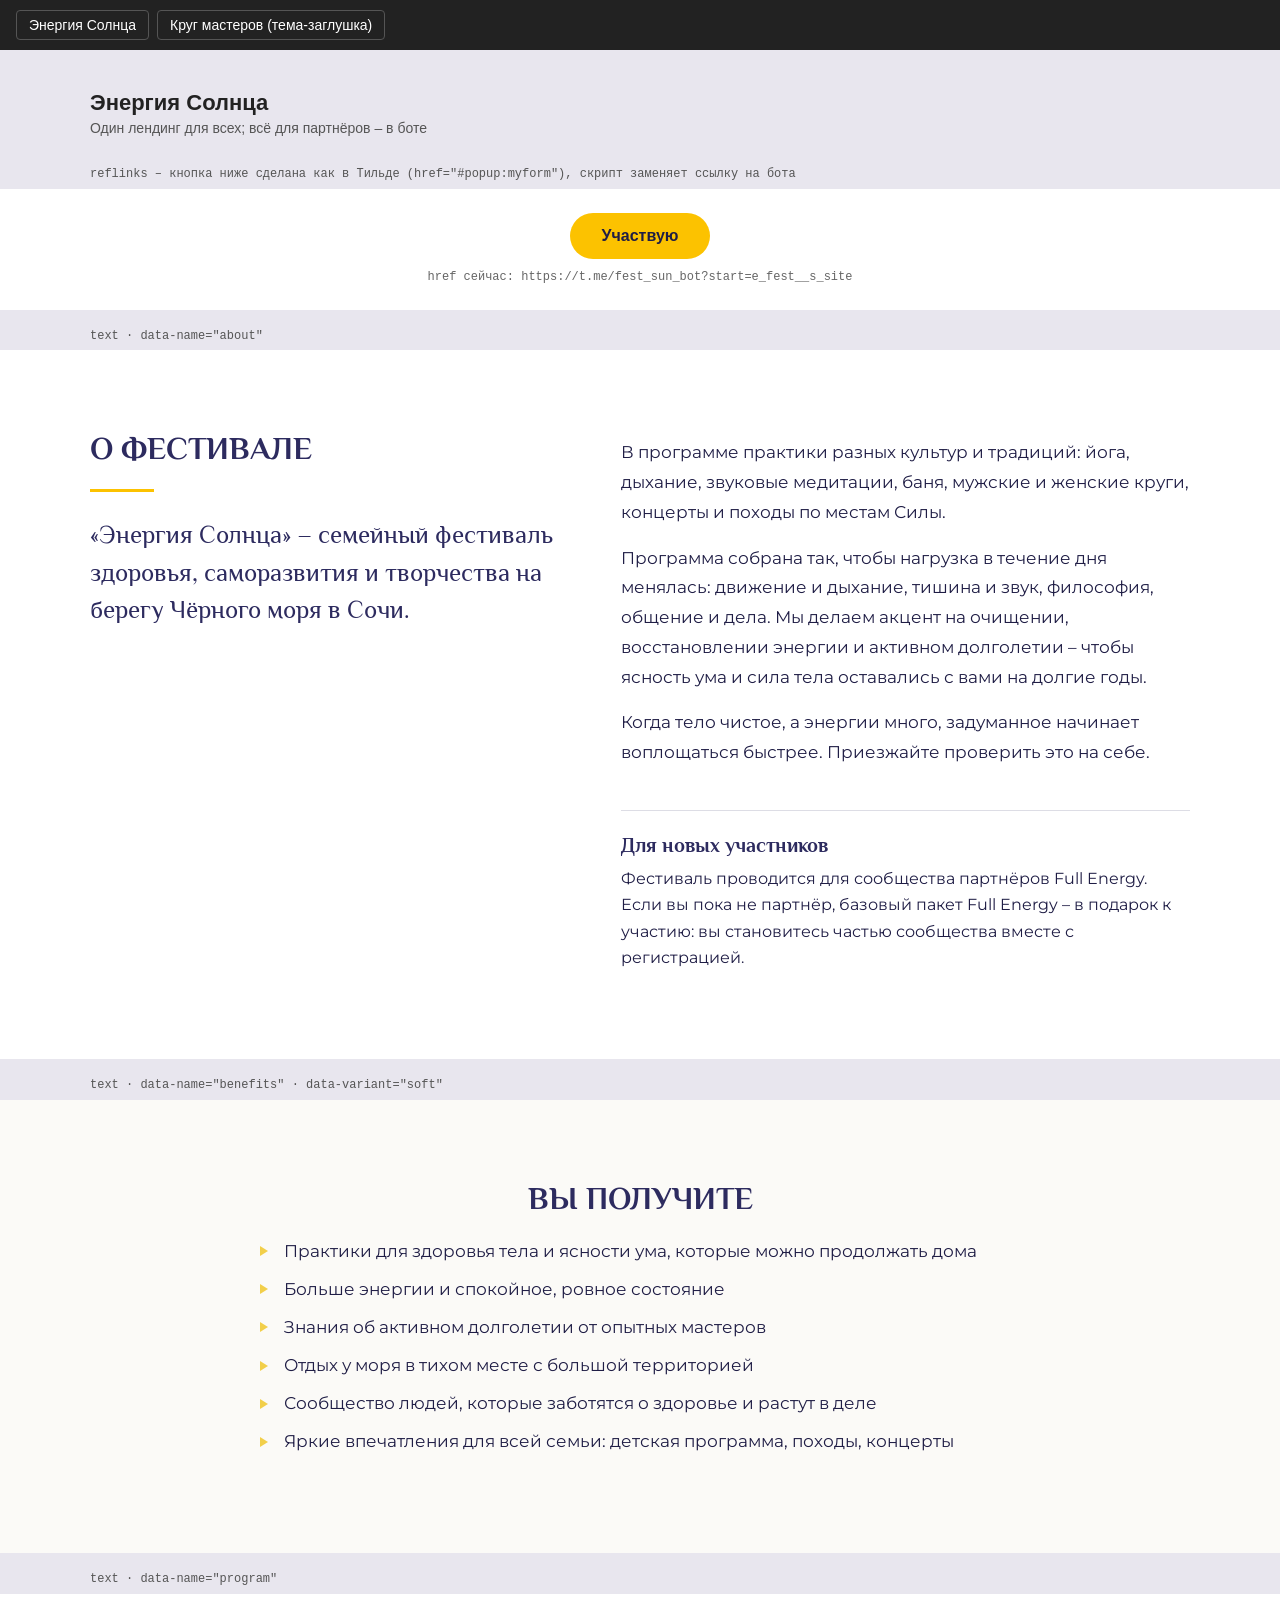
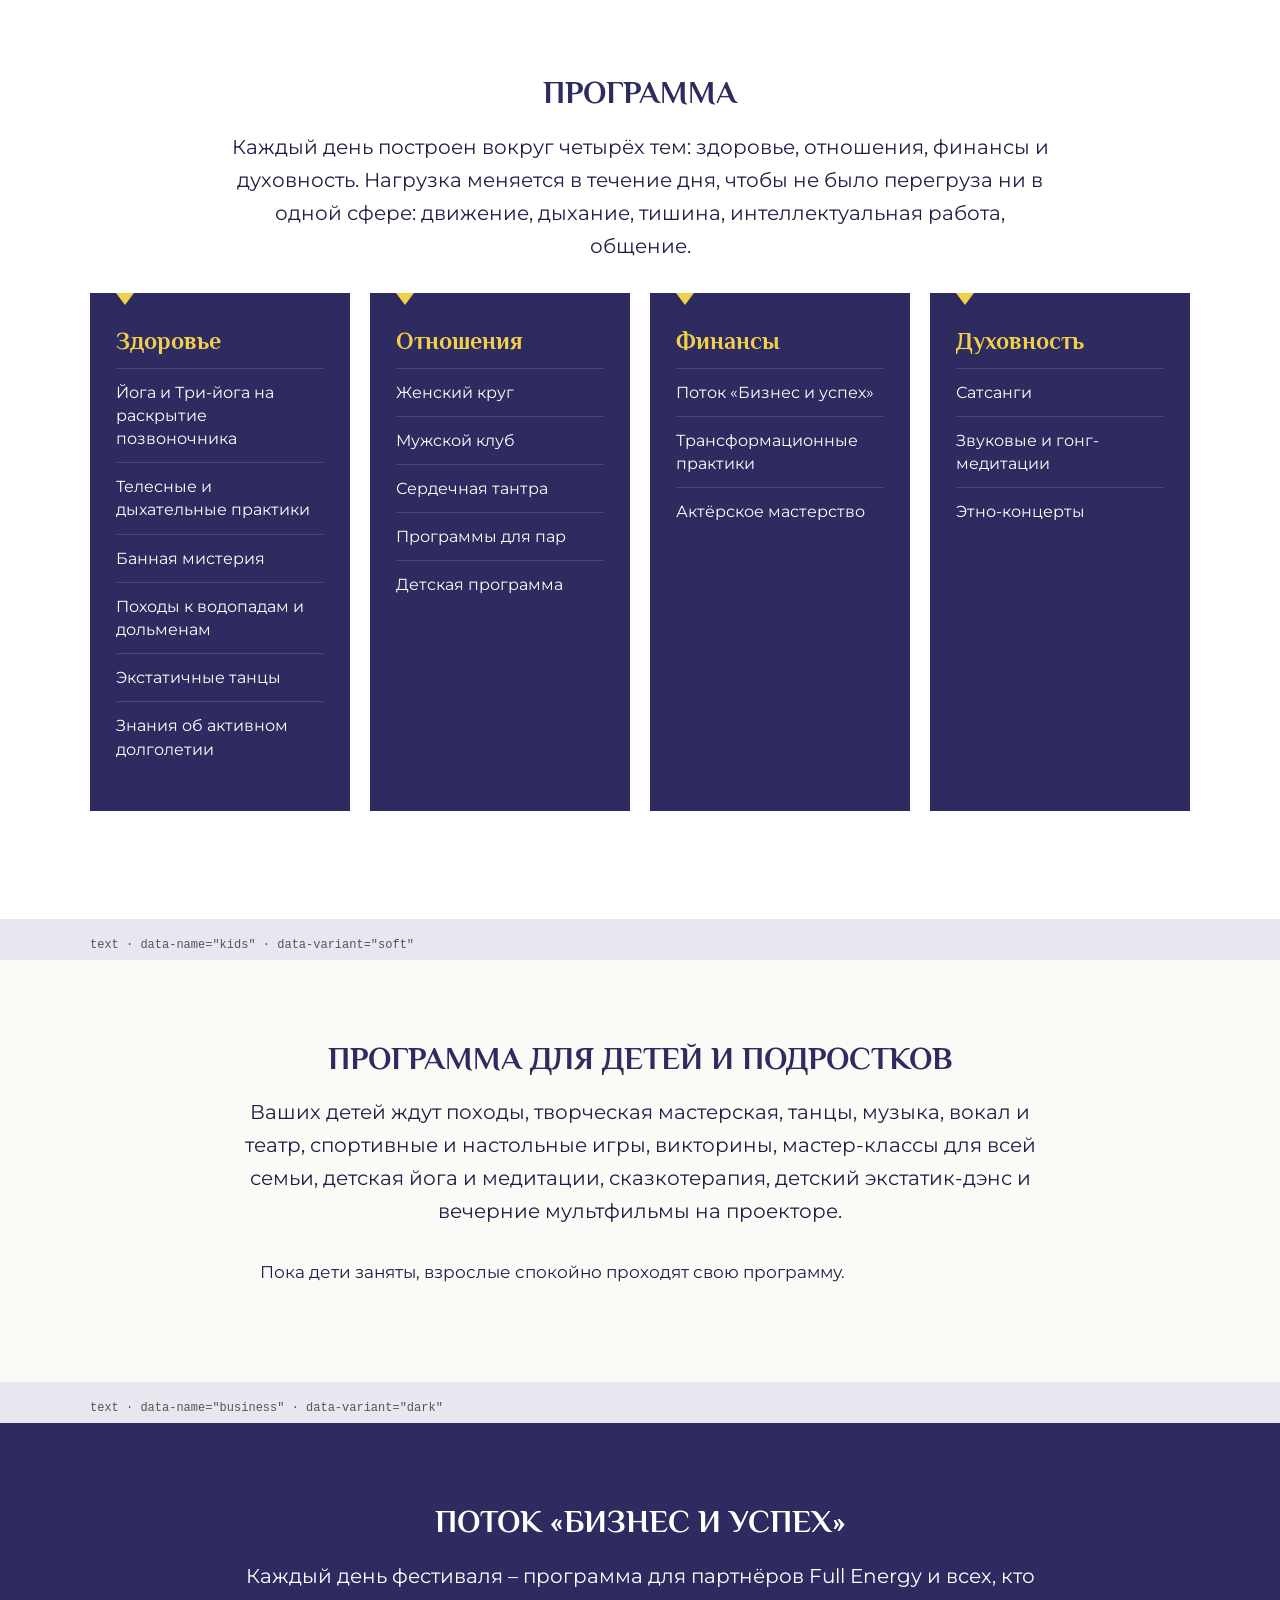
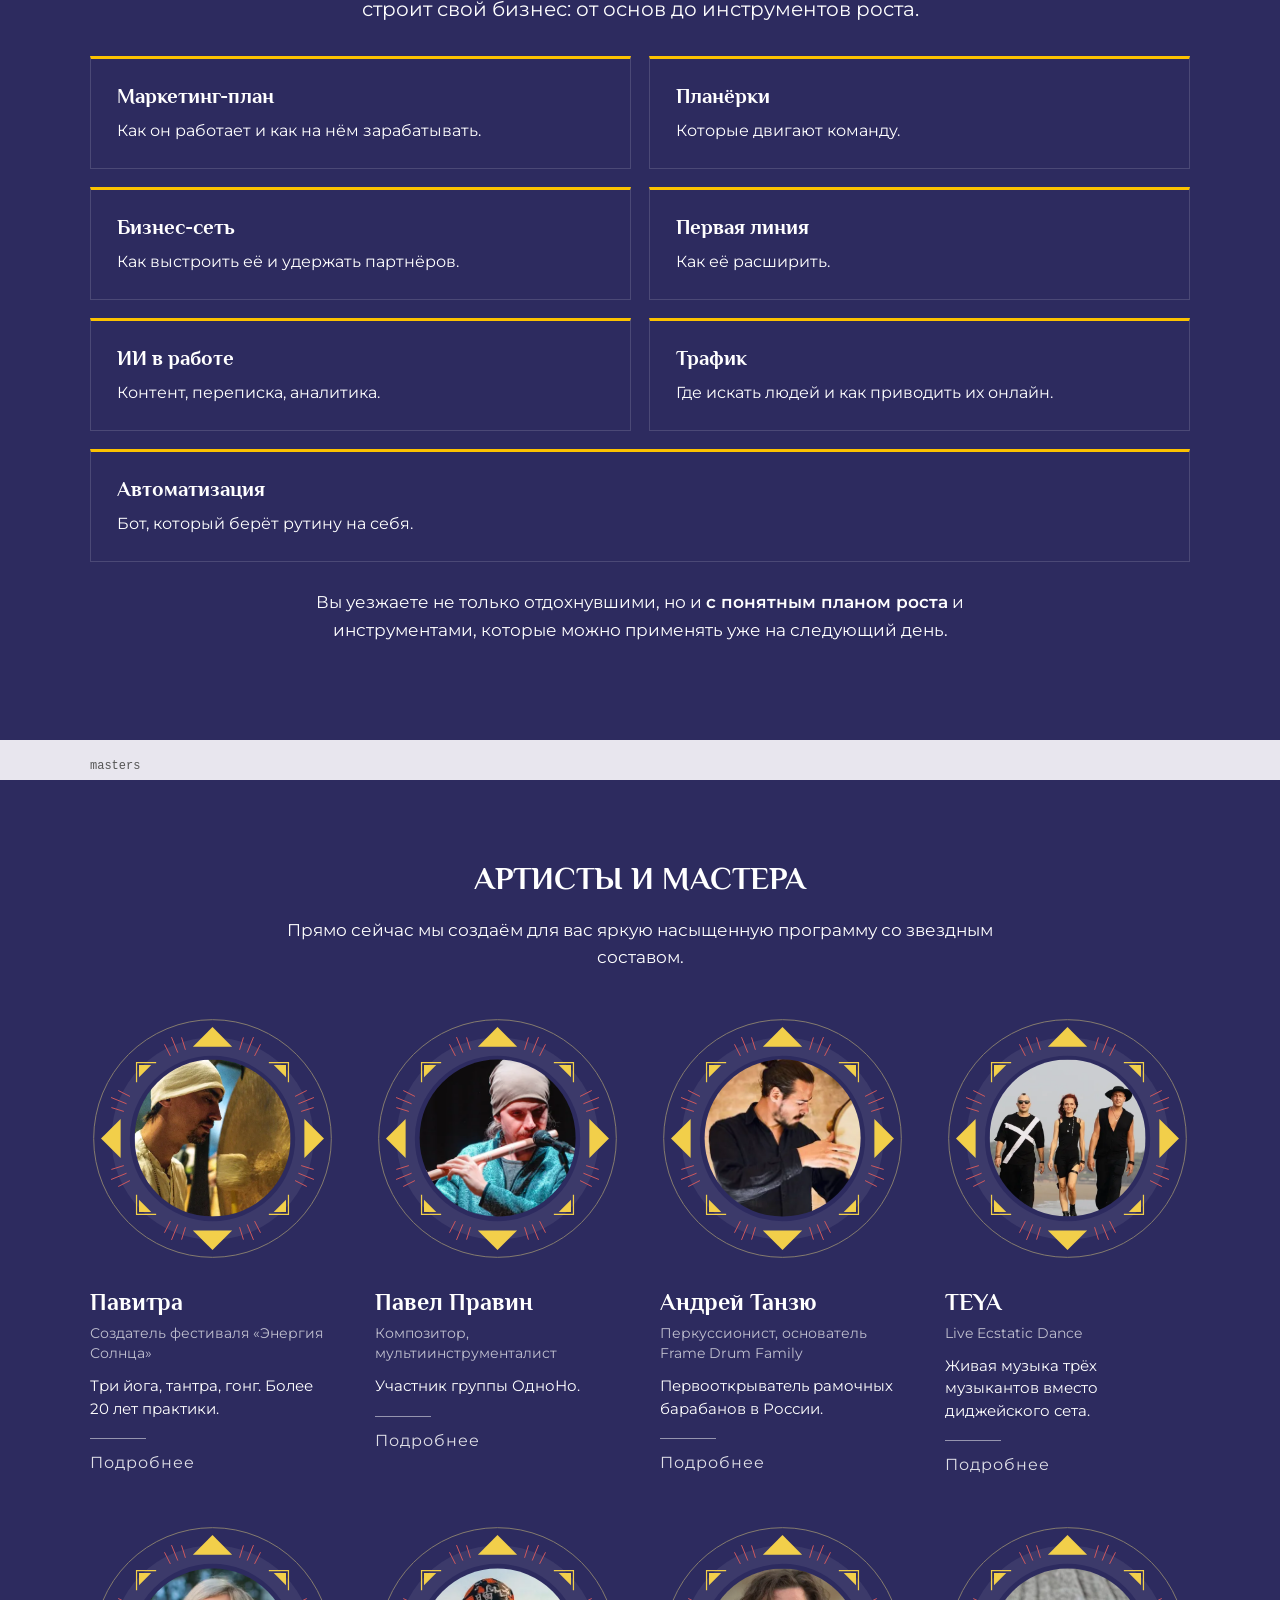
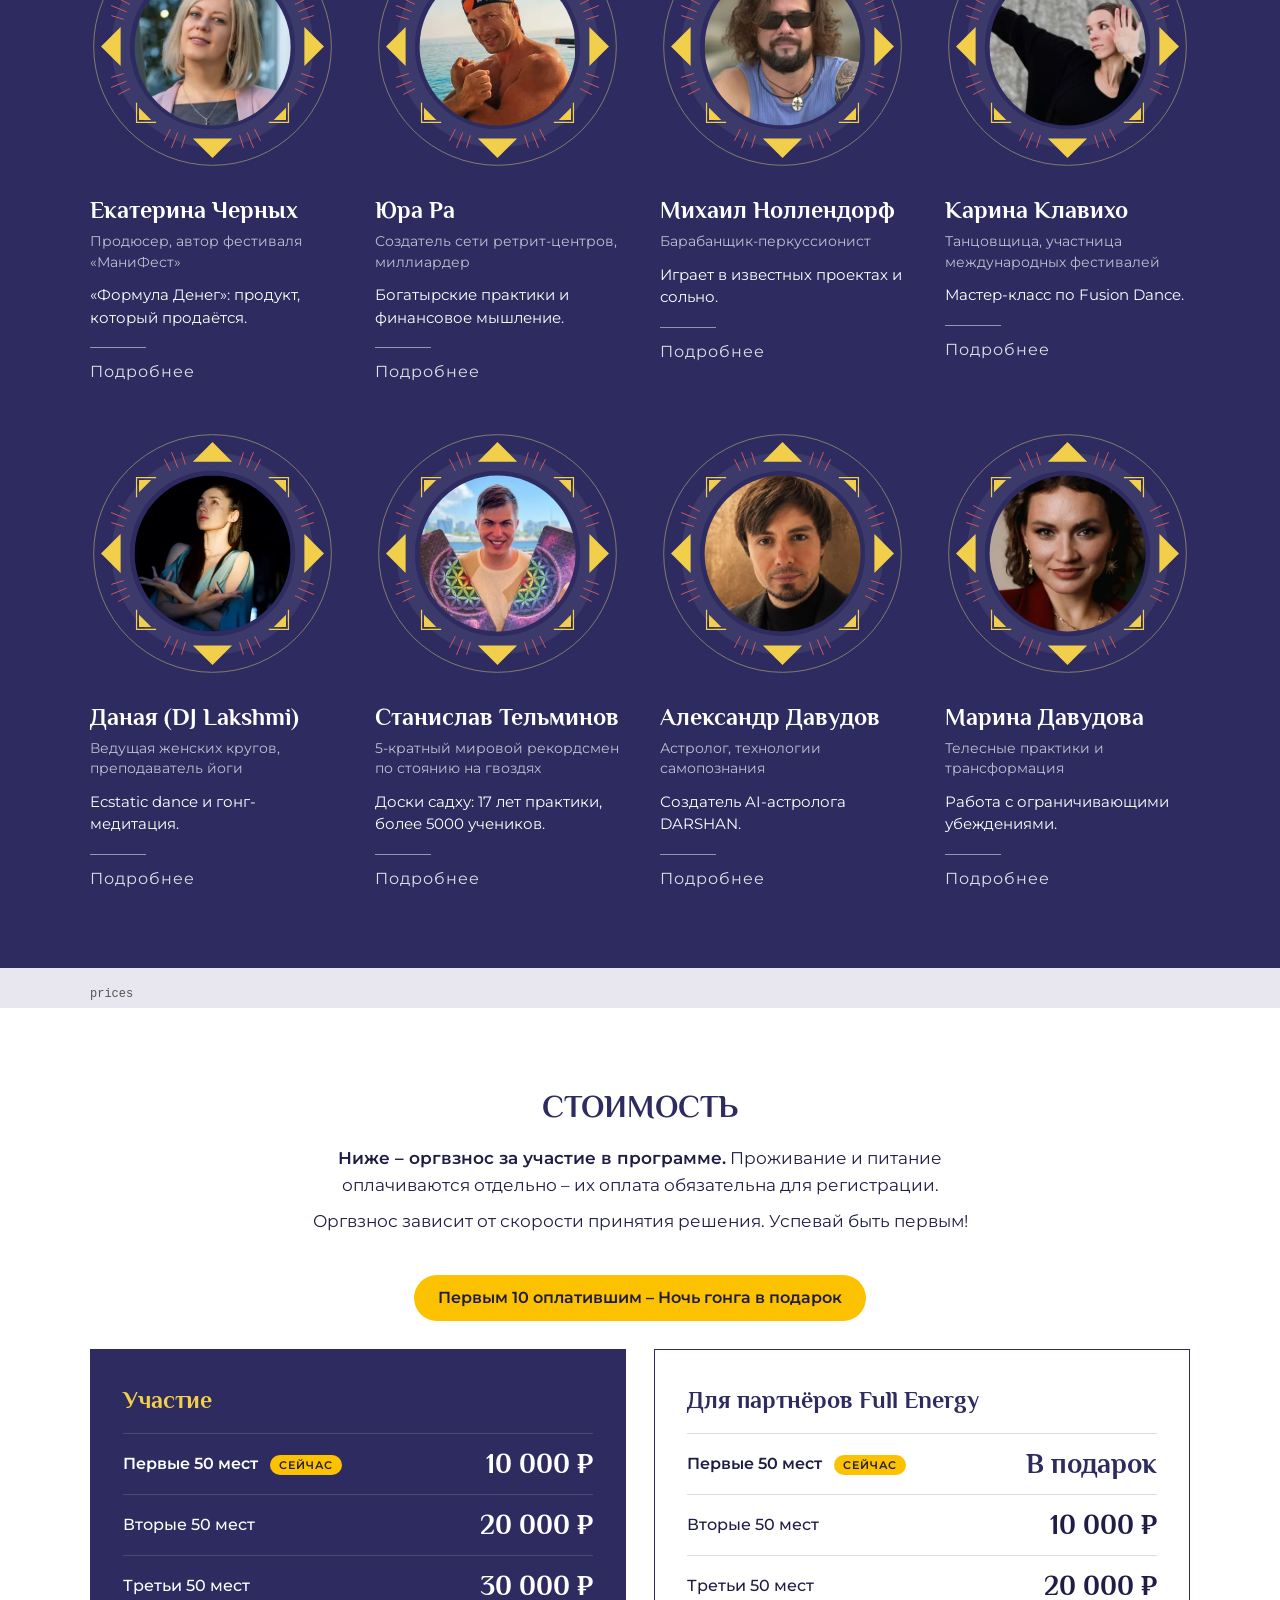
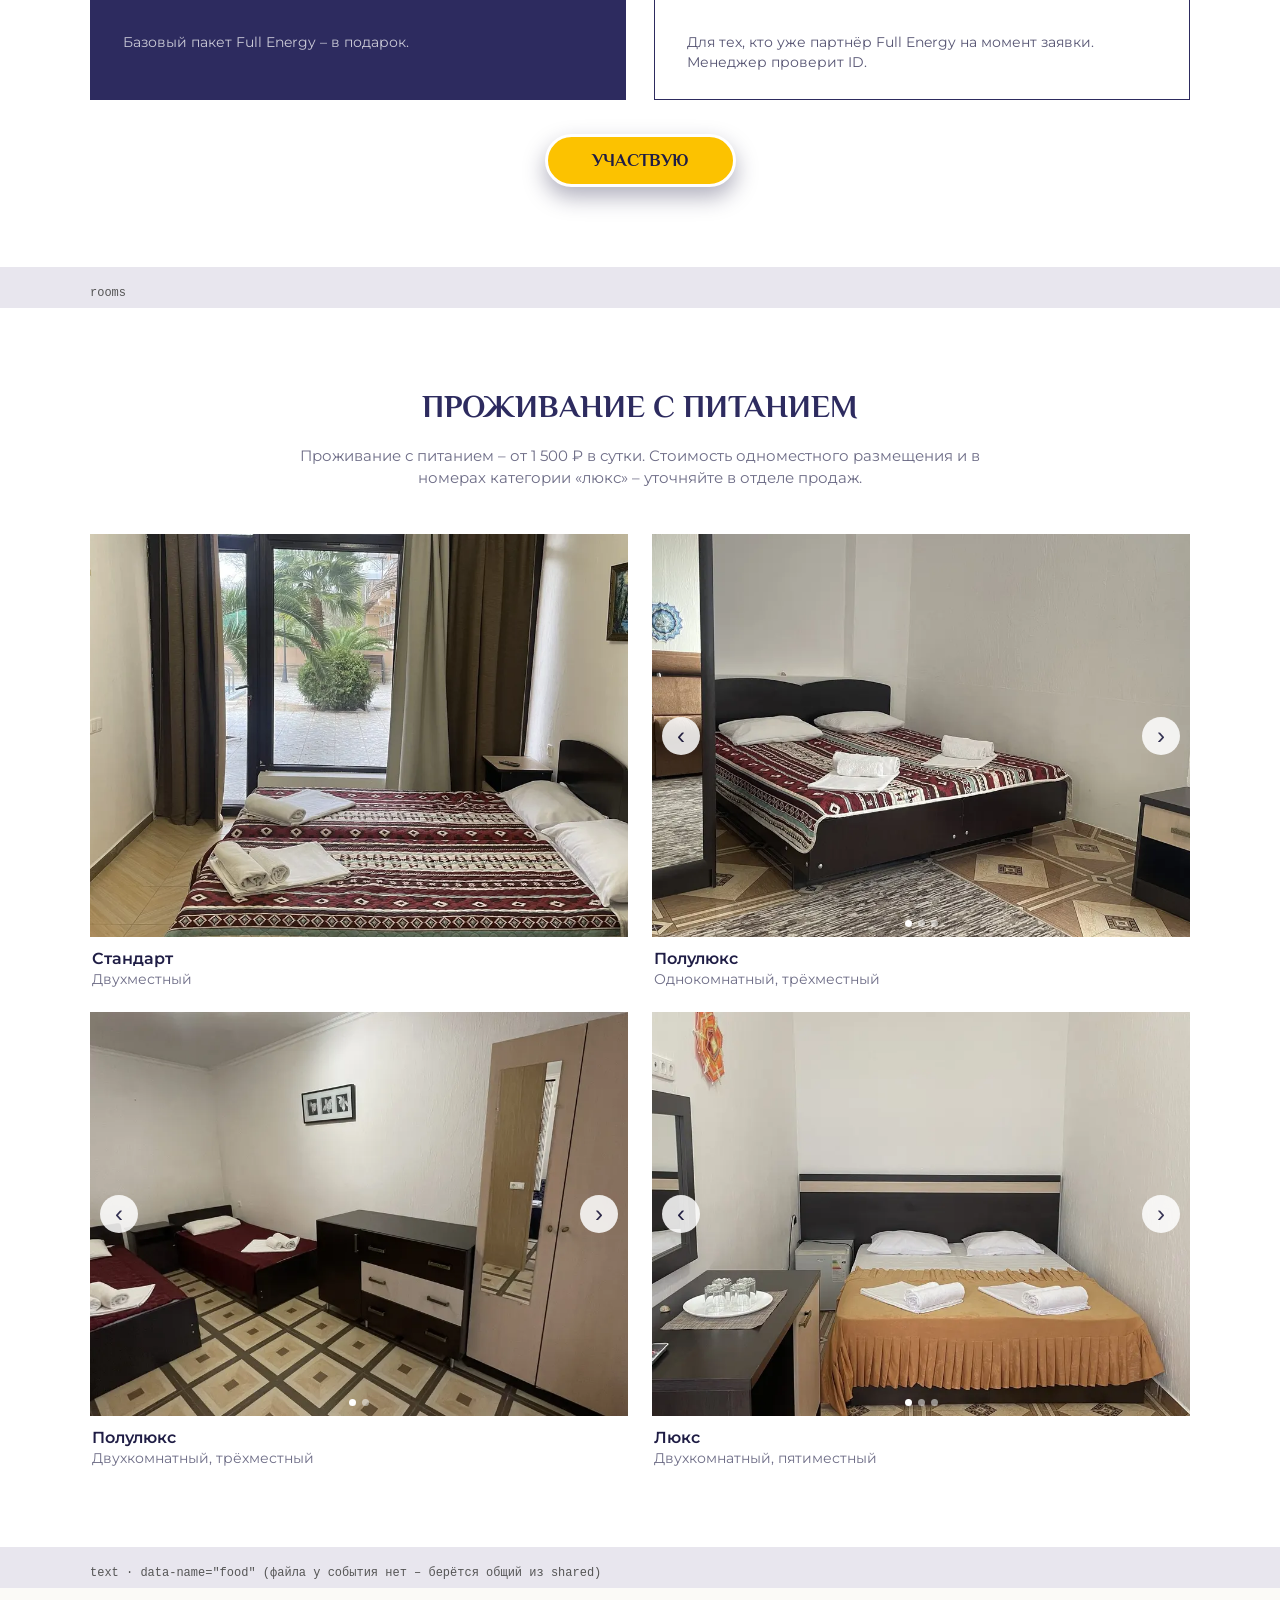
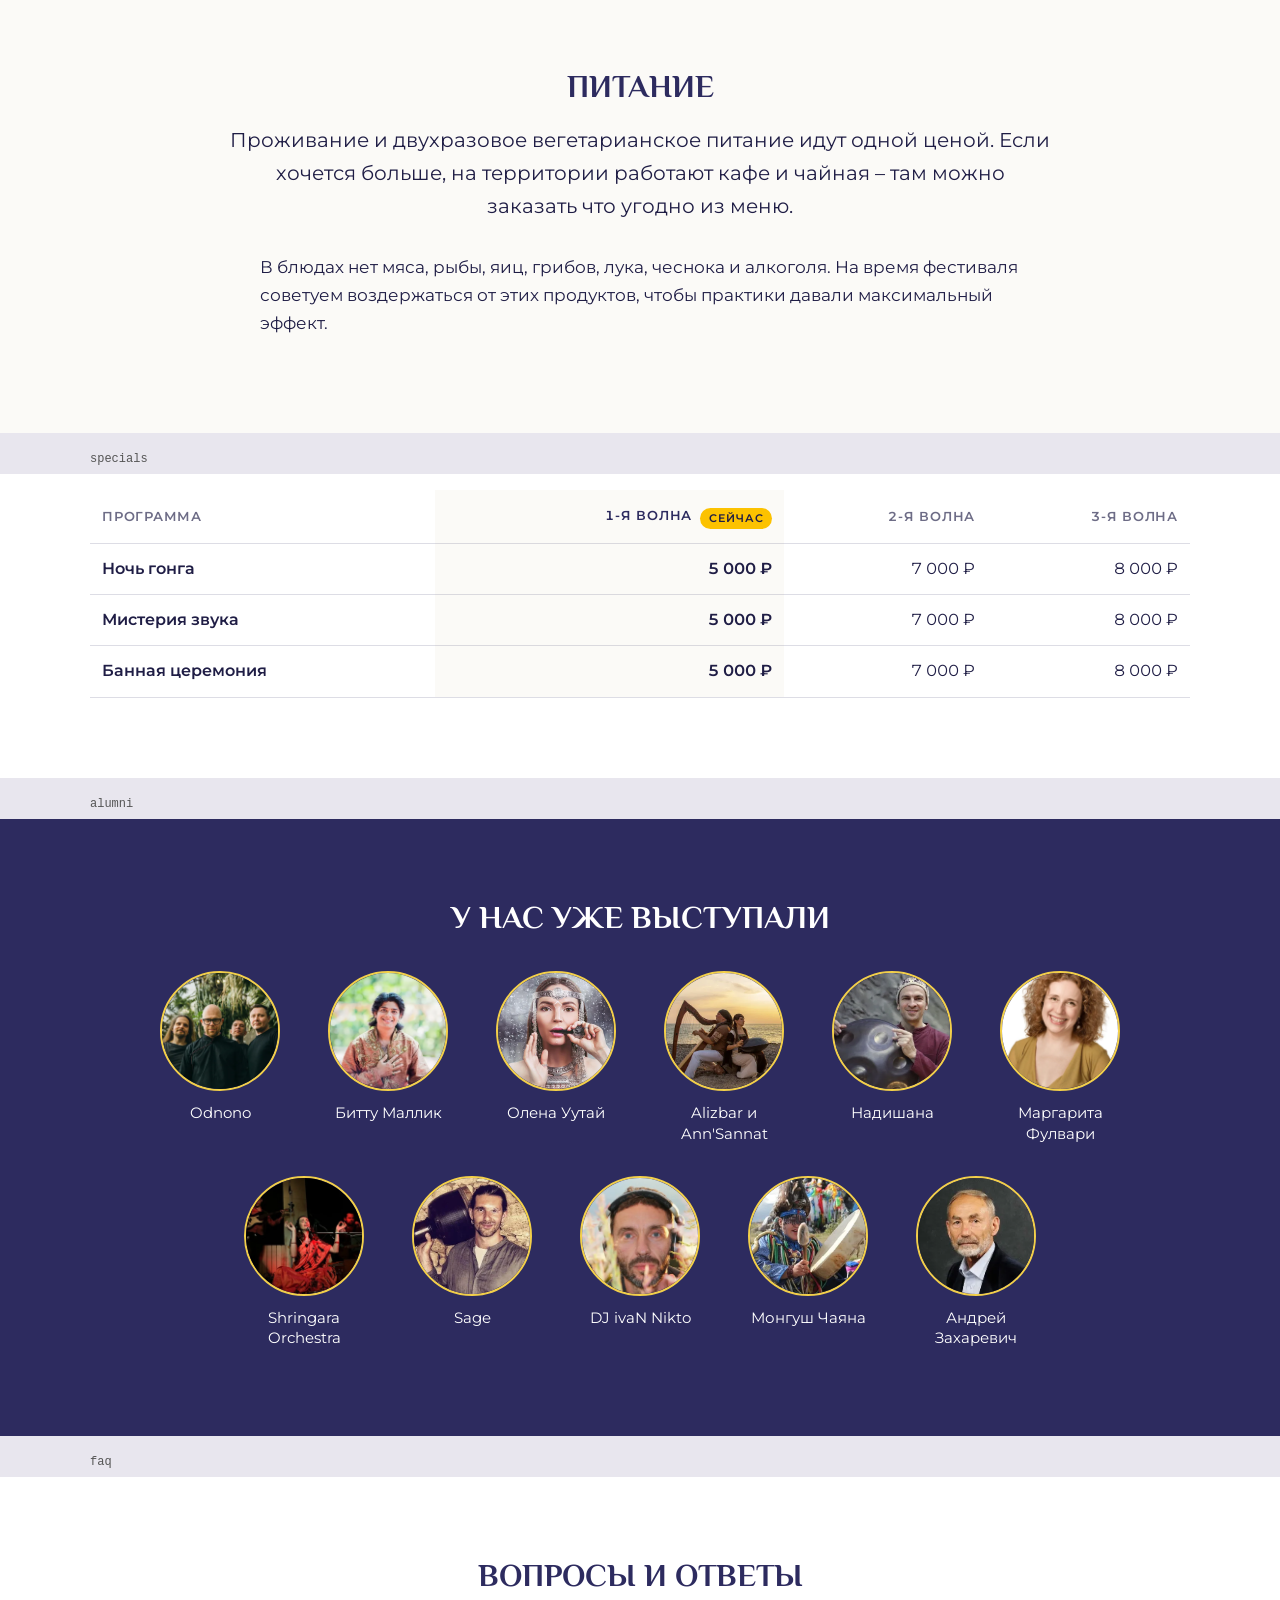
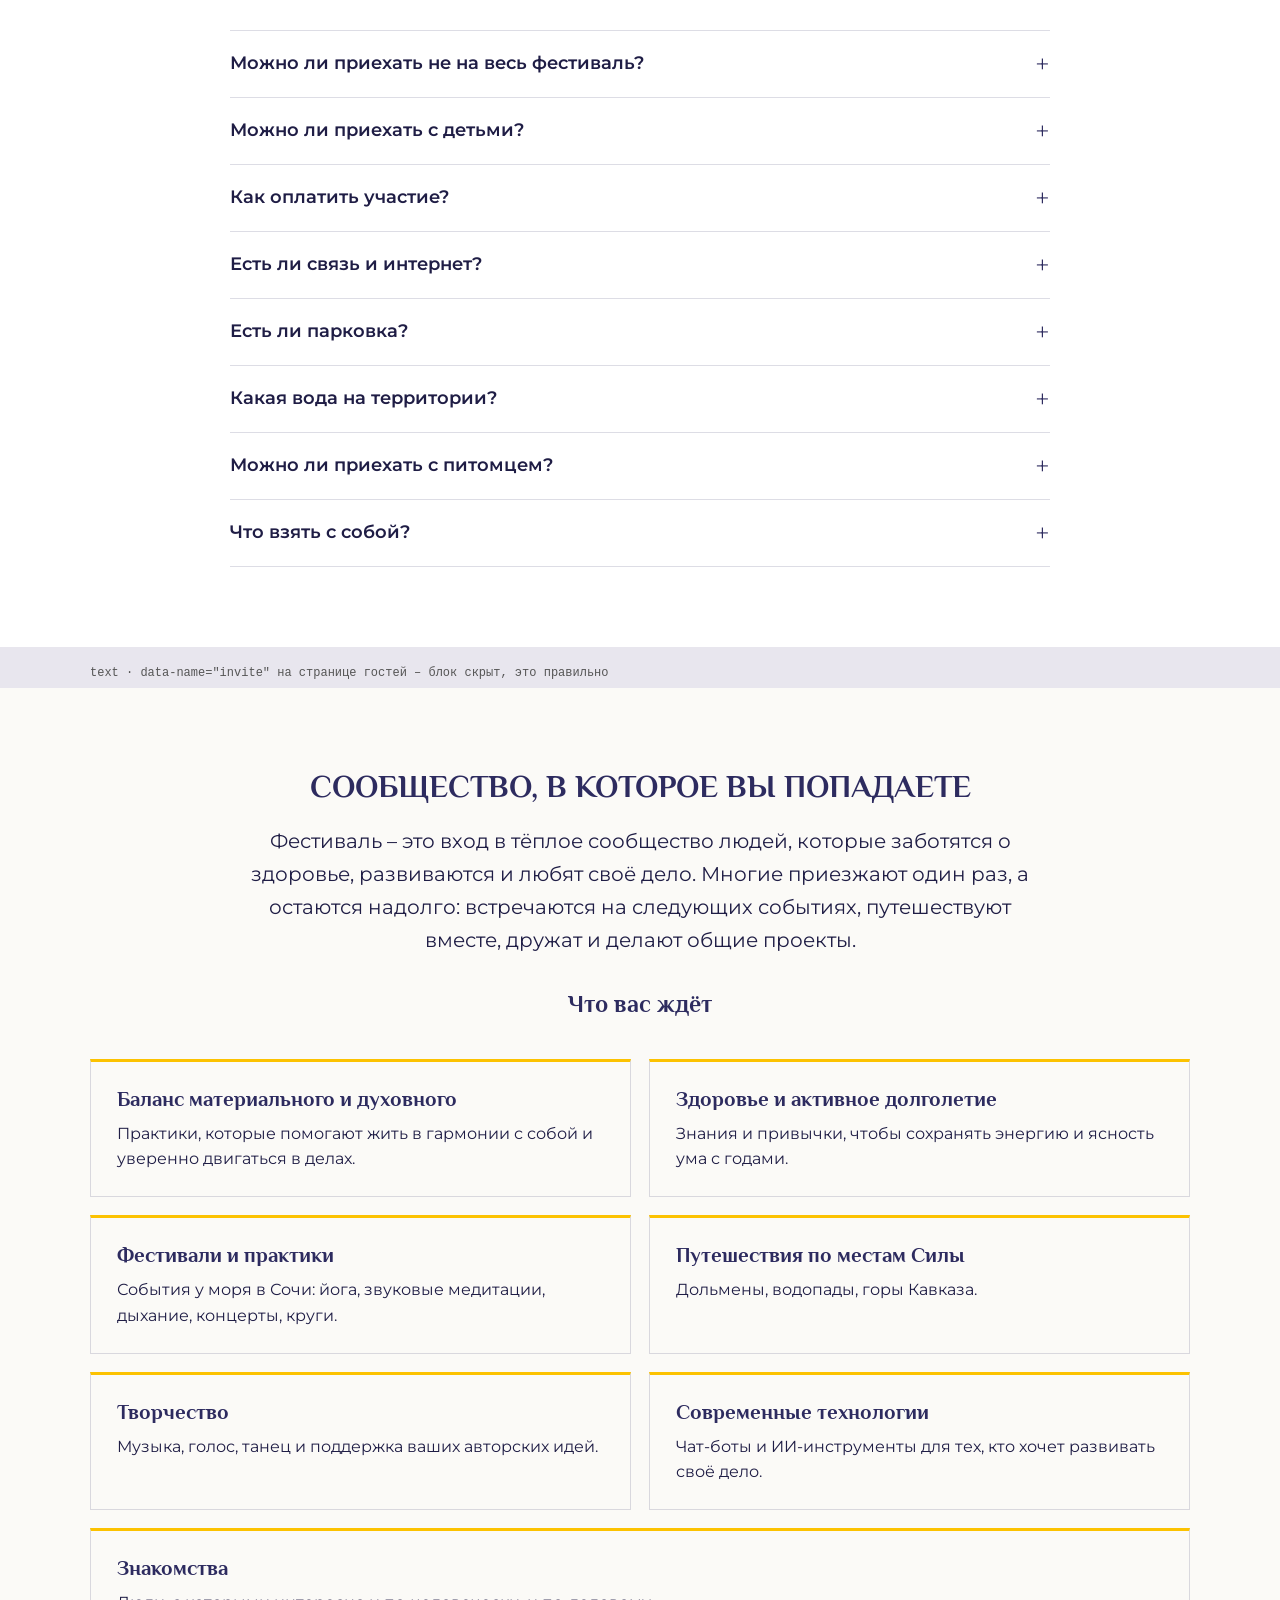
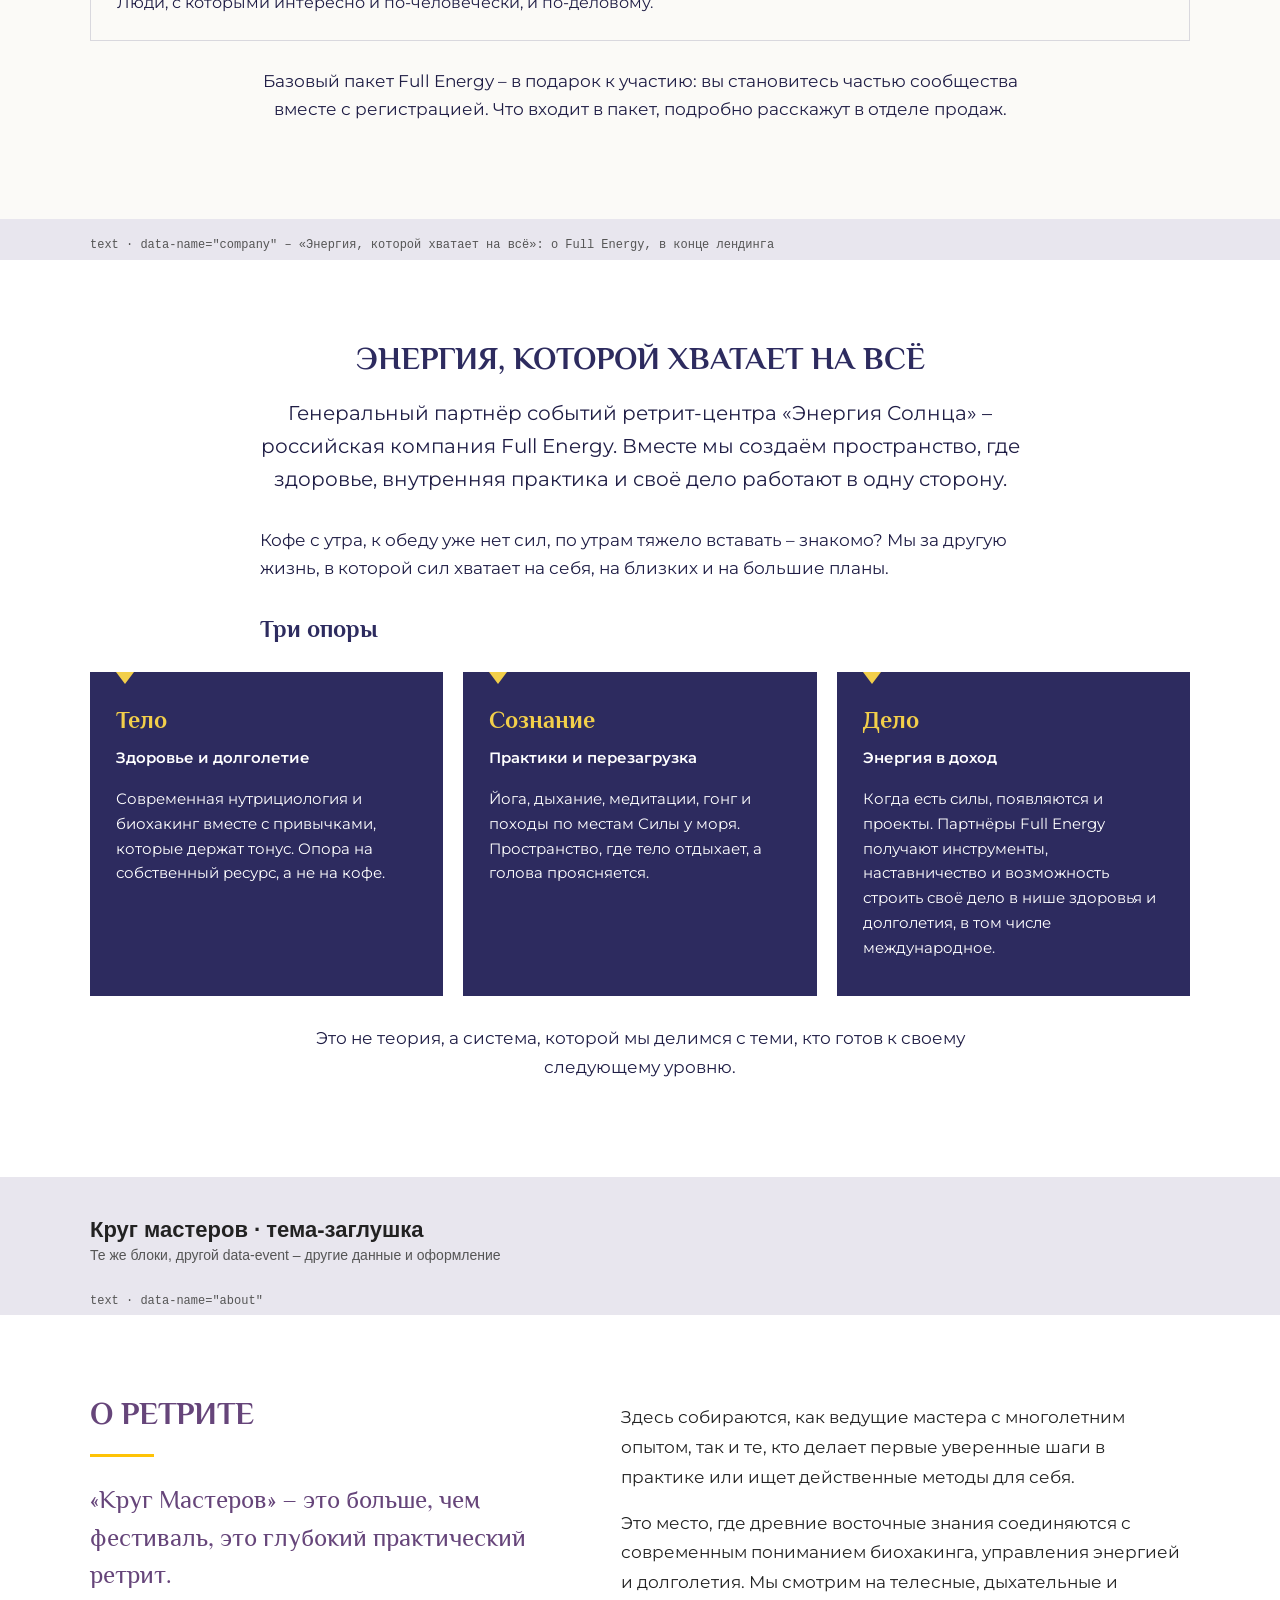
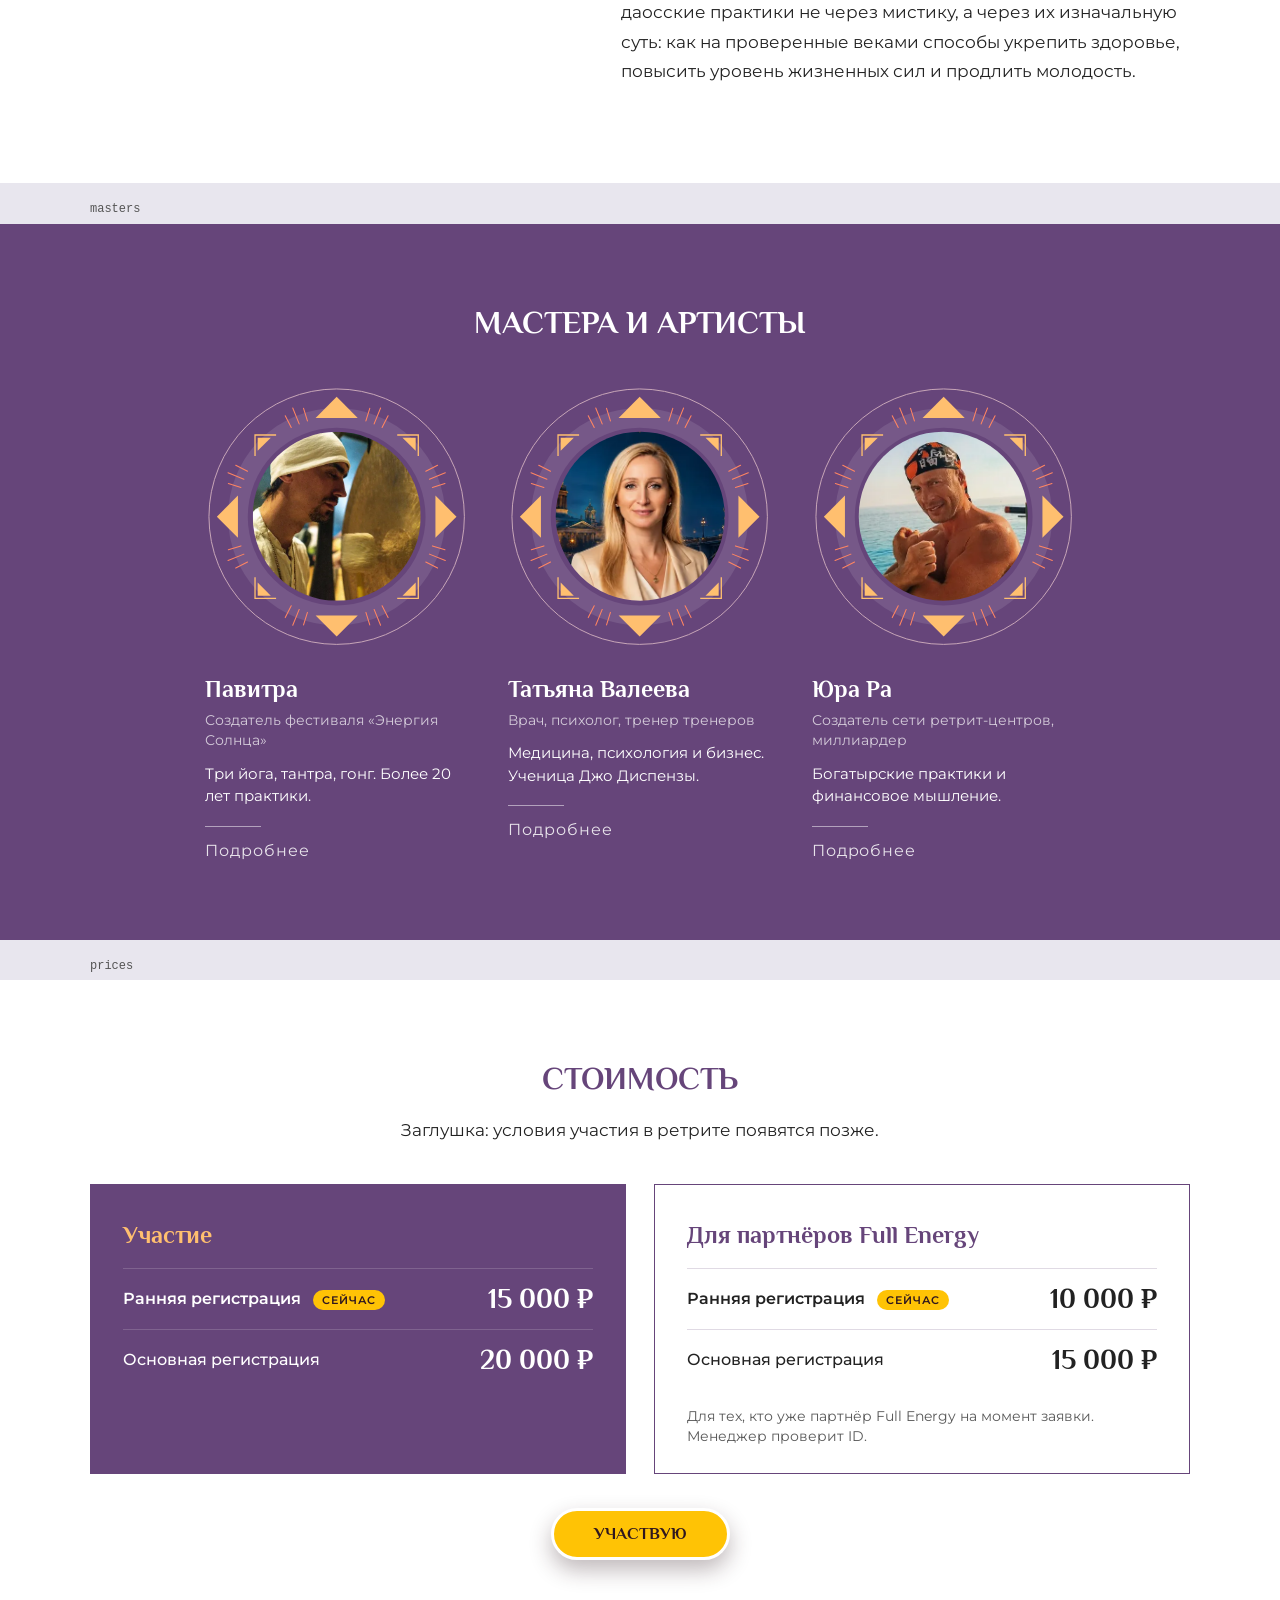
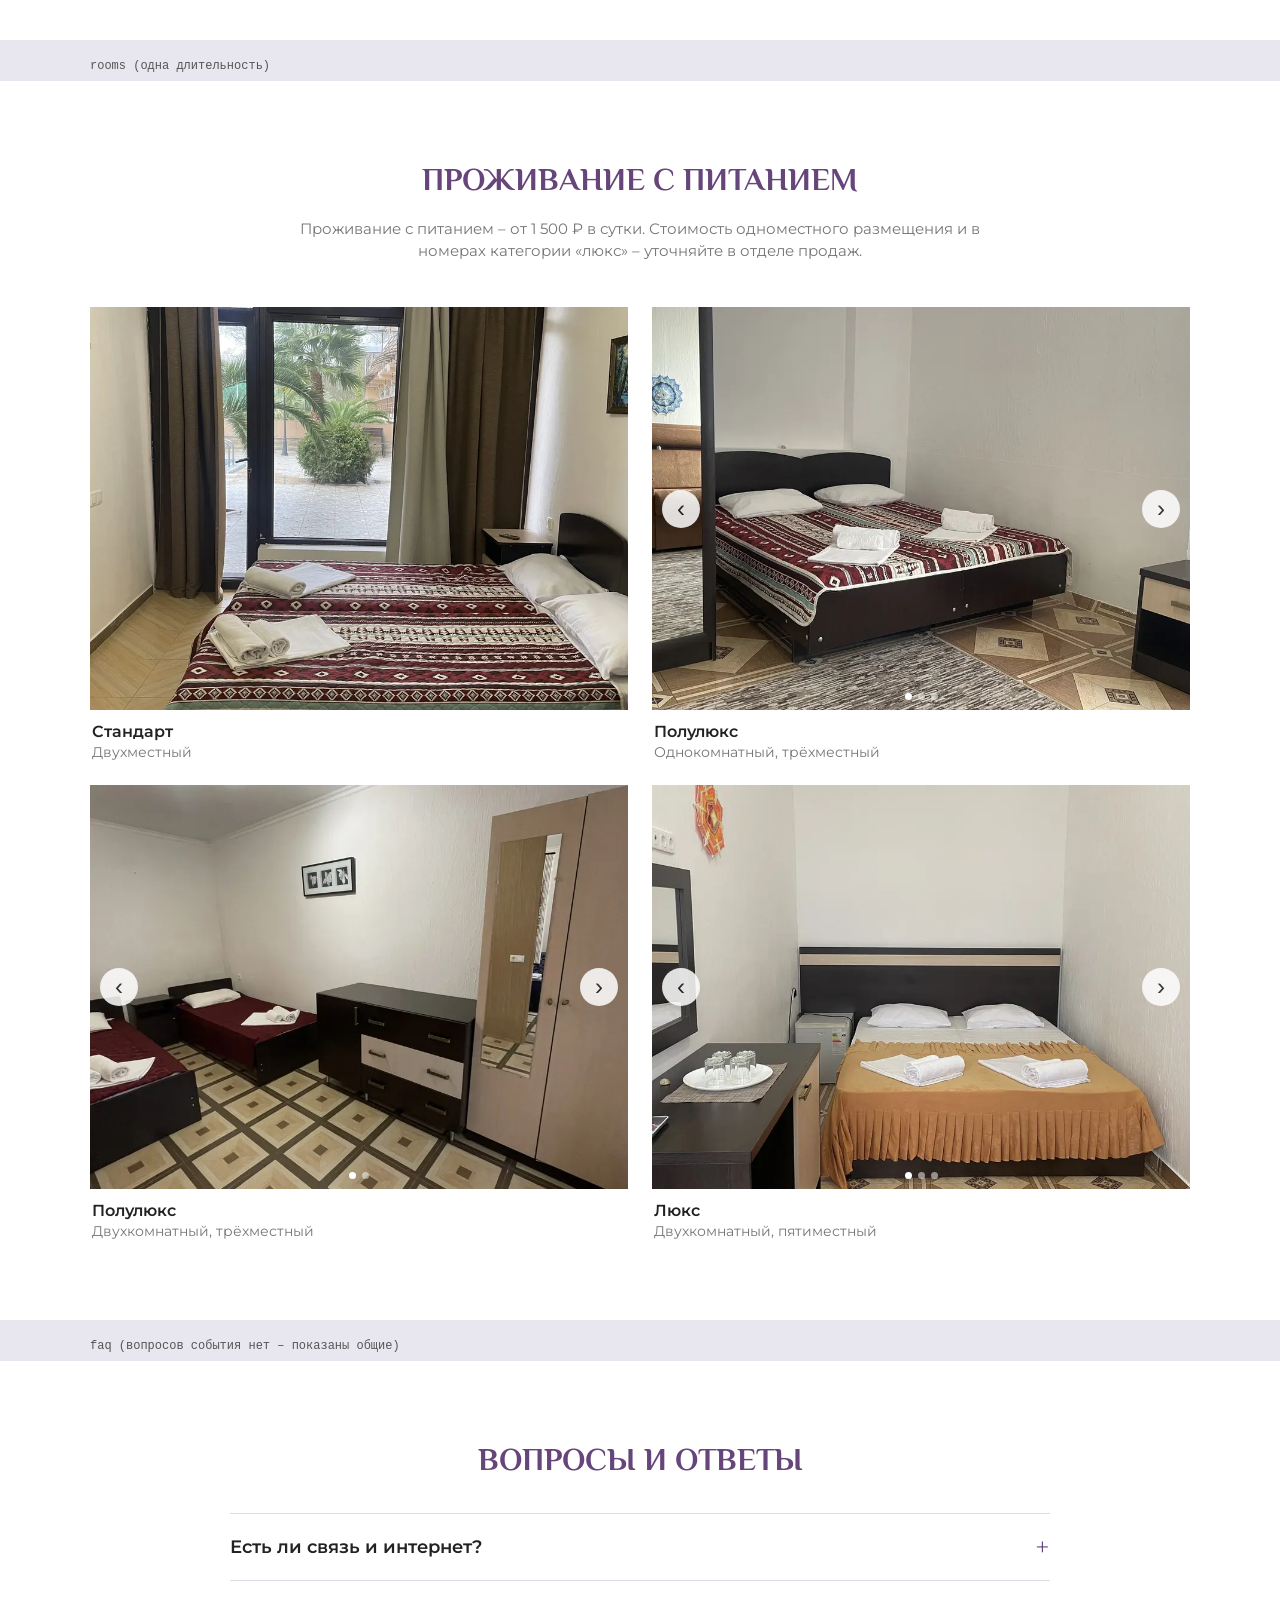
==== commit e2ac3bae: "Блок «О компании» (Full Energy, три опоры): shared/content/company.md, демо, README и TODO – подтвер" ====
--- a/index.html
+++ b/index.html
@@ -73,6 +73,9 @@
   <div class="demo-label">text · data-name="invite" на странице гостей – блок скрыт, это правильно</div>
   <div class="fs-block" data-block="text" data-name="community" data-event="energiya-solntsa" data-variant="soft"></div>
 
+  <div class="demo-label">text · data-name="company" – «Энергия, которой хватает на всё»: о Full Energy, в конце лендинга</div>
+  <div class="fs-block" data-block="text" data-name="company" data-event="energiya-solntsa"></div>
+
 
   <!-- ===================== Круг мастеров ===================== -->
   <h2 class="demo-h" id="km">Круг мастеров · тема-заглушка<small>Те же блоки, другой data-event – другие данные и оформление</small></h2>
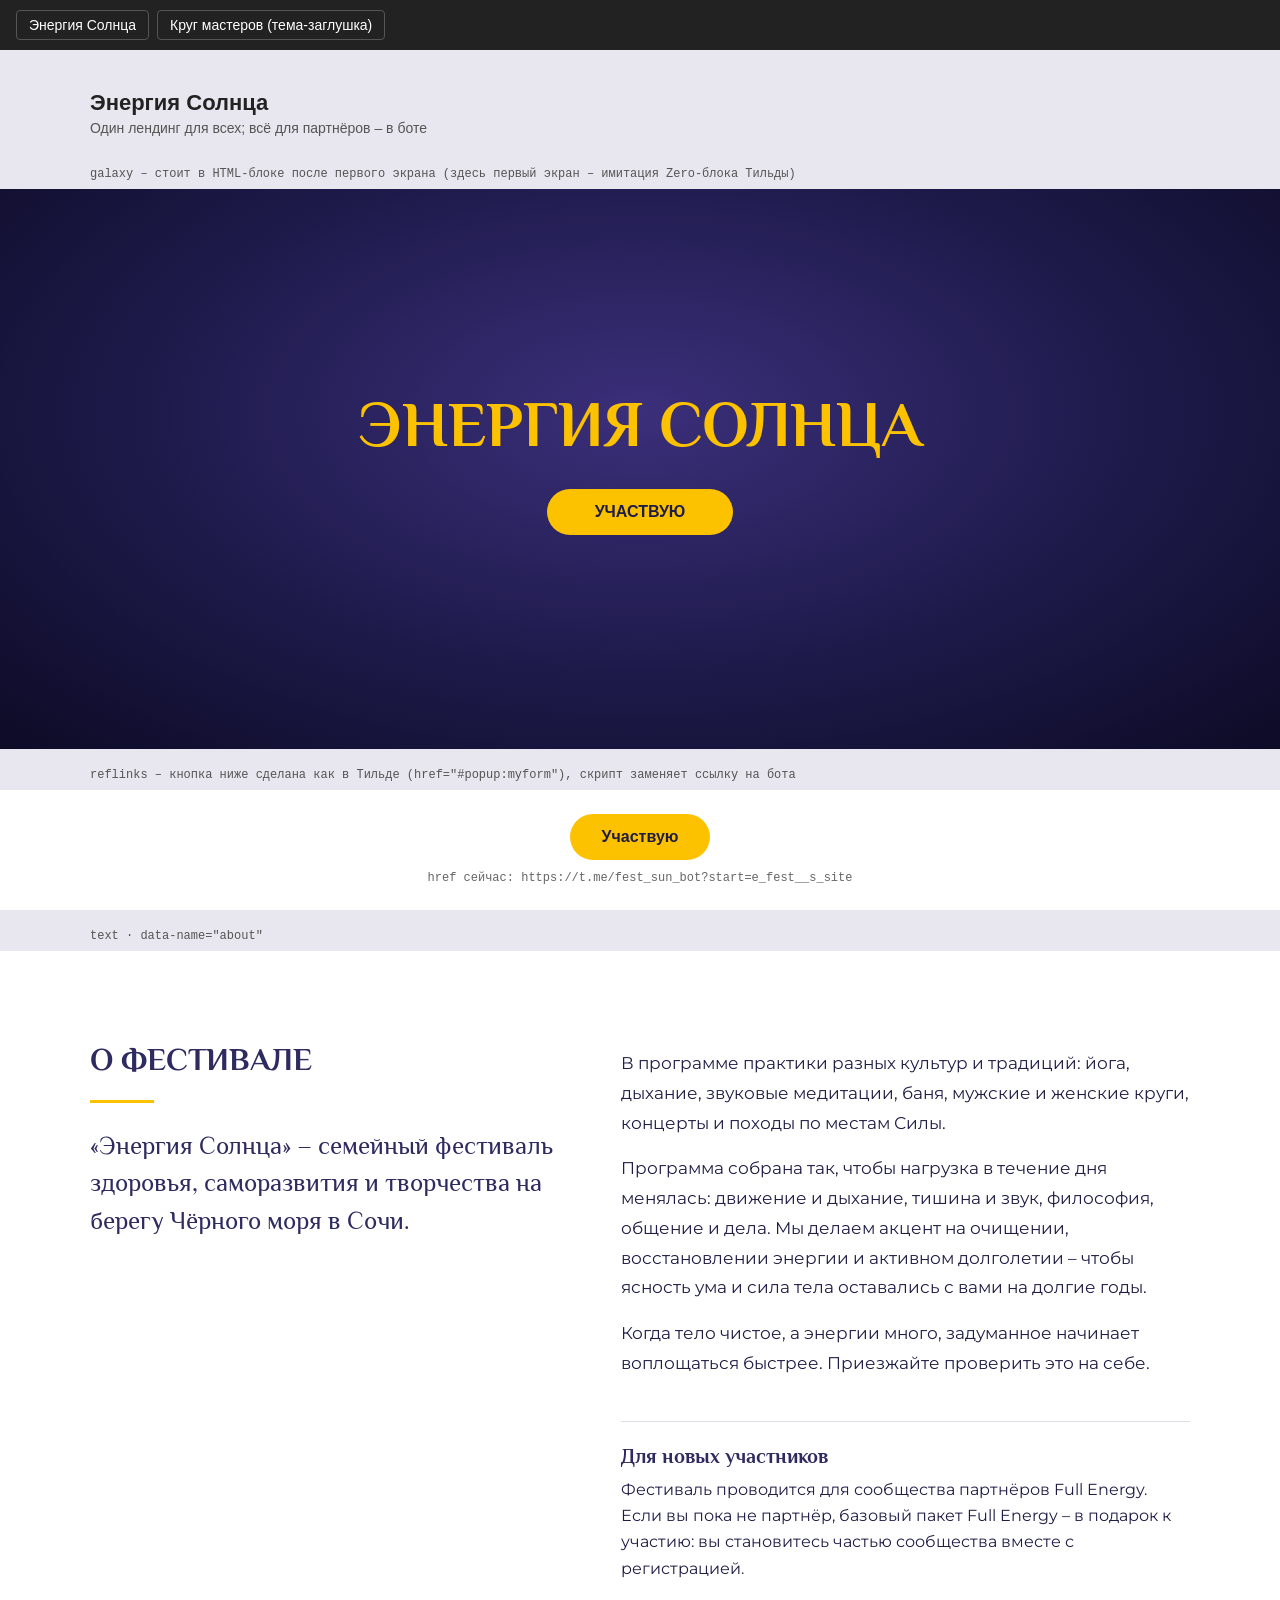
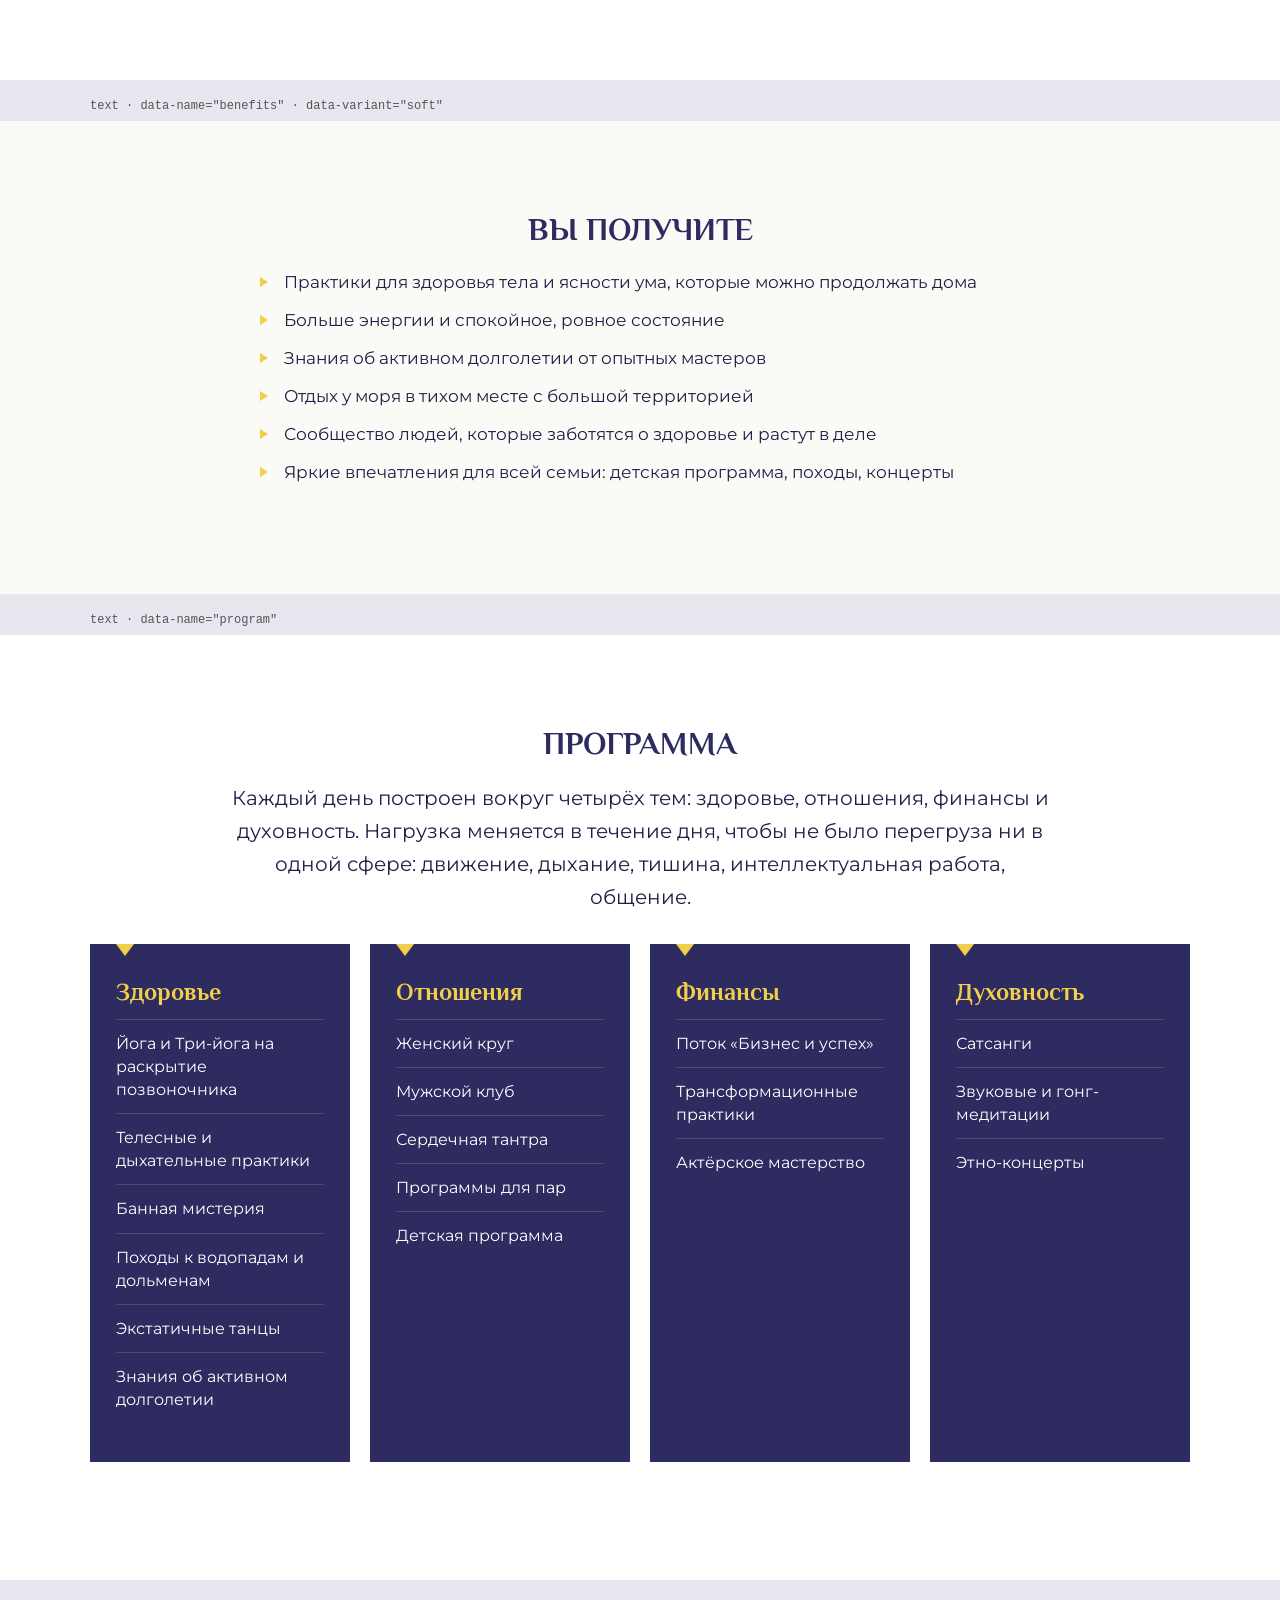
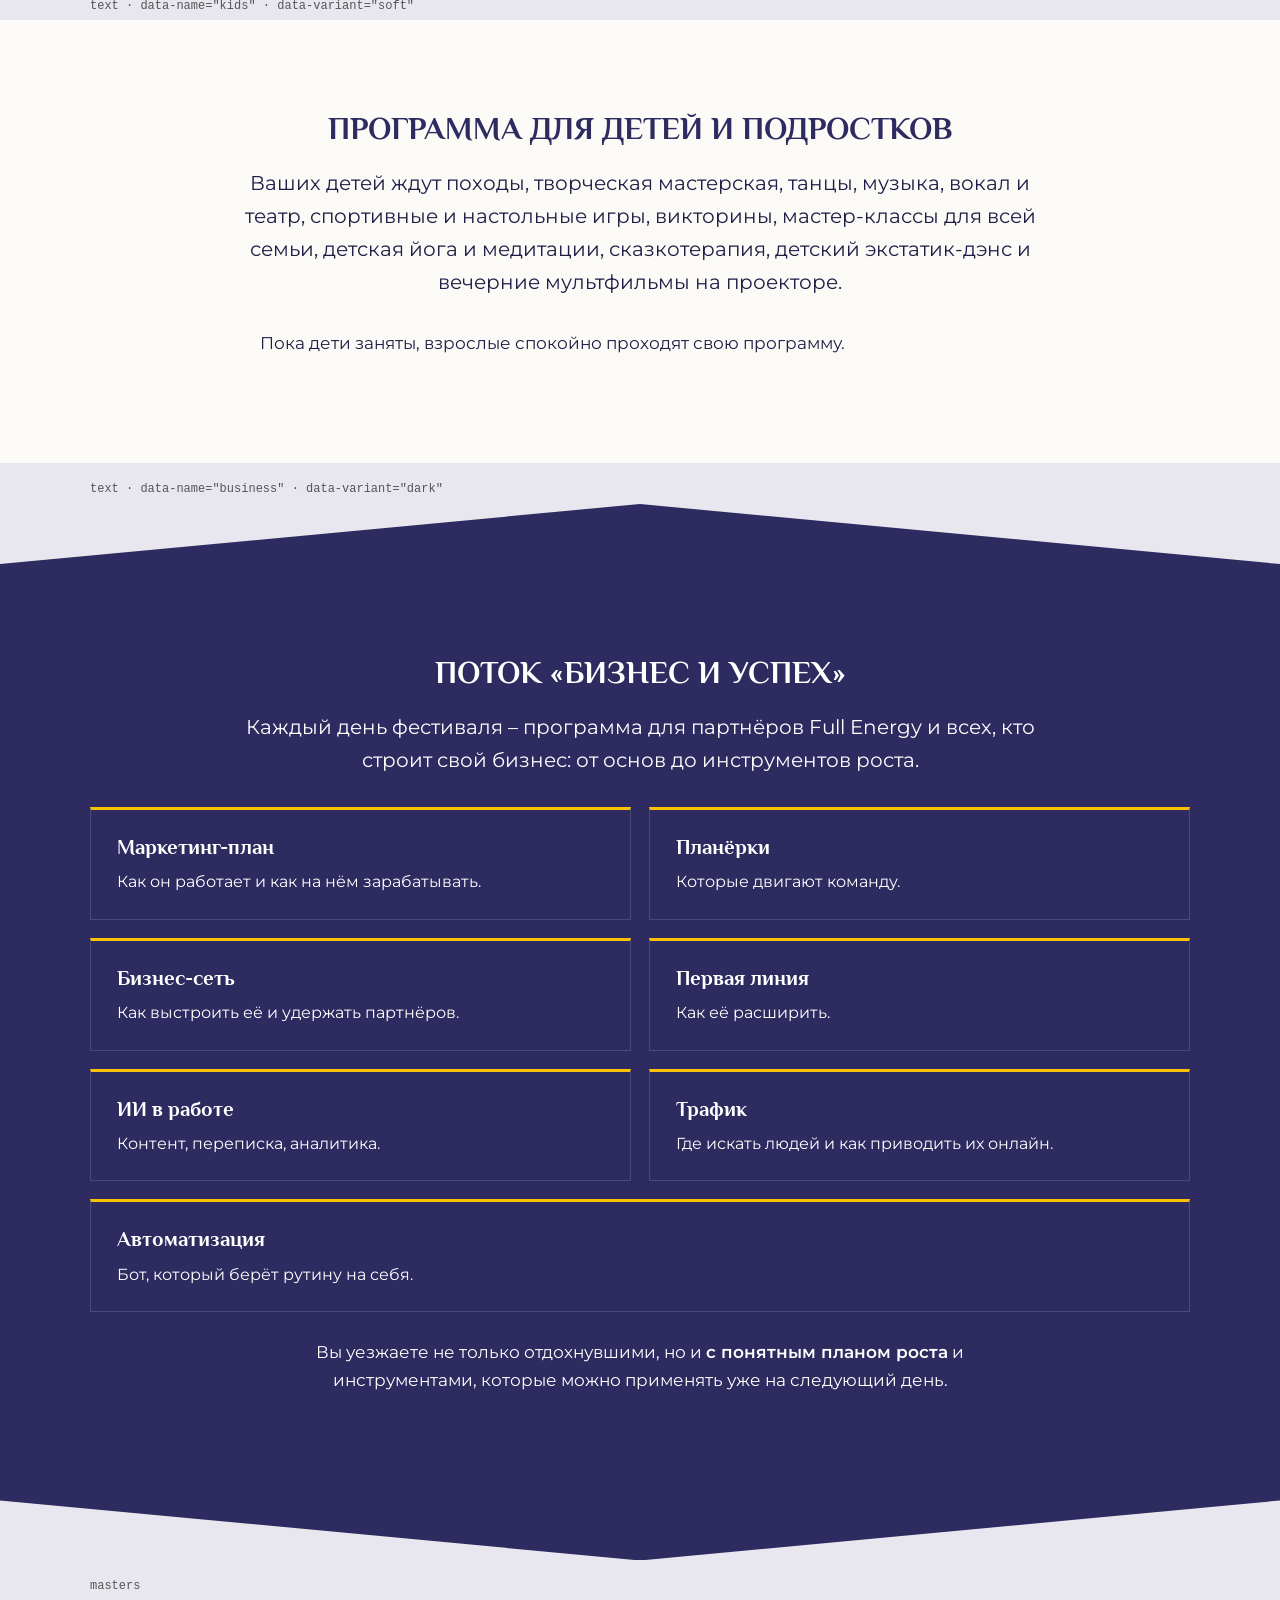
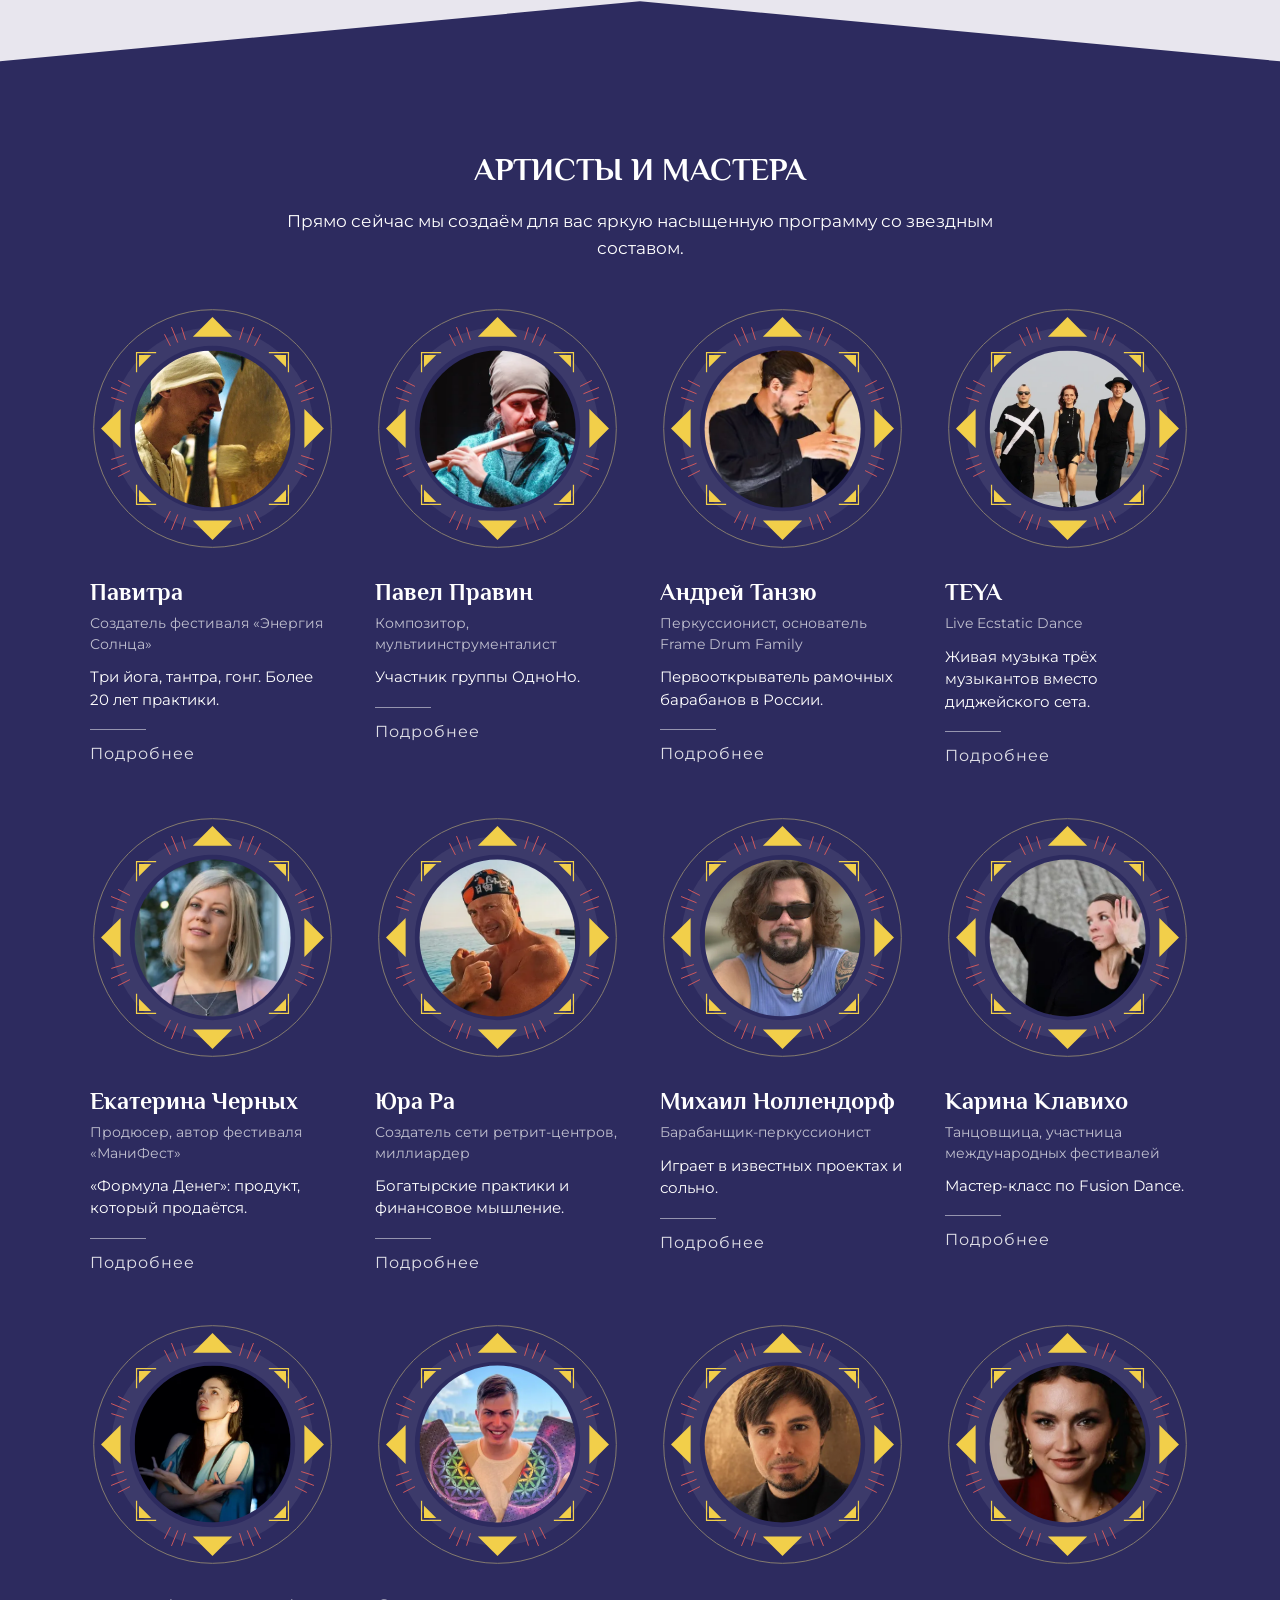
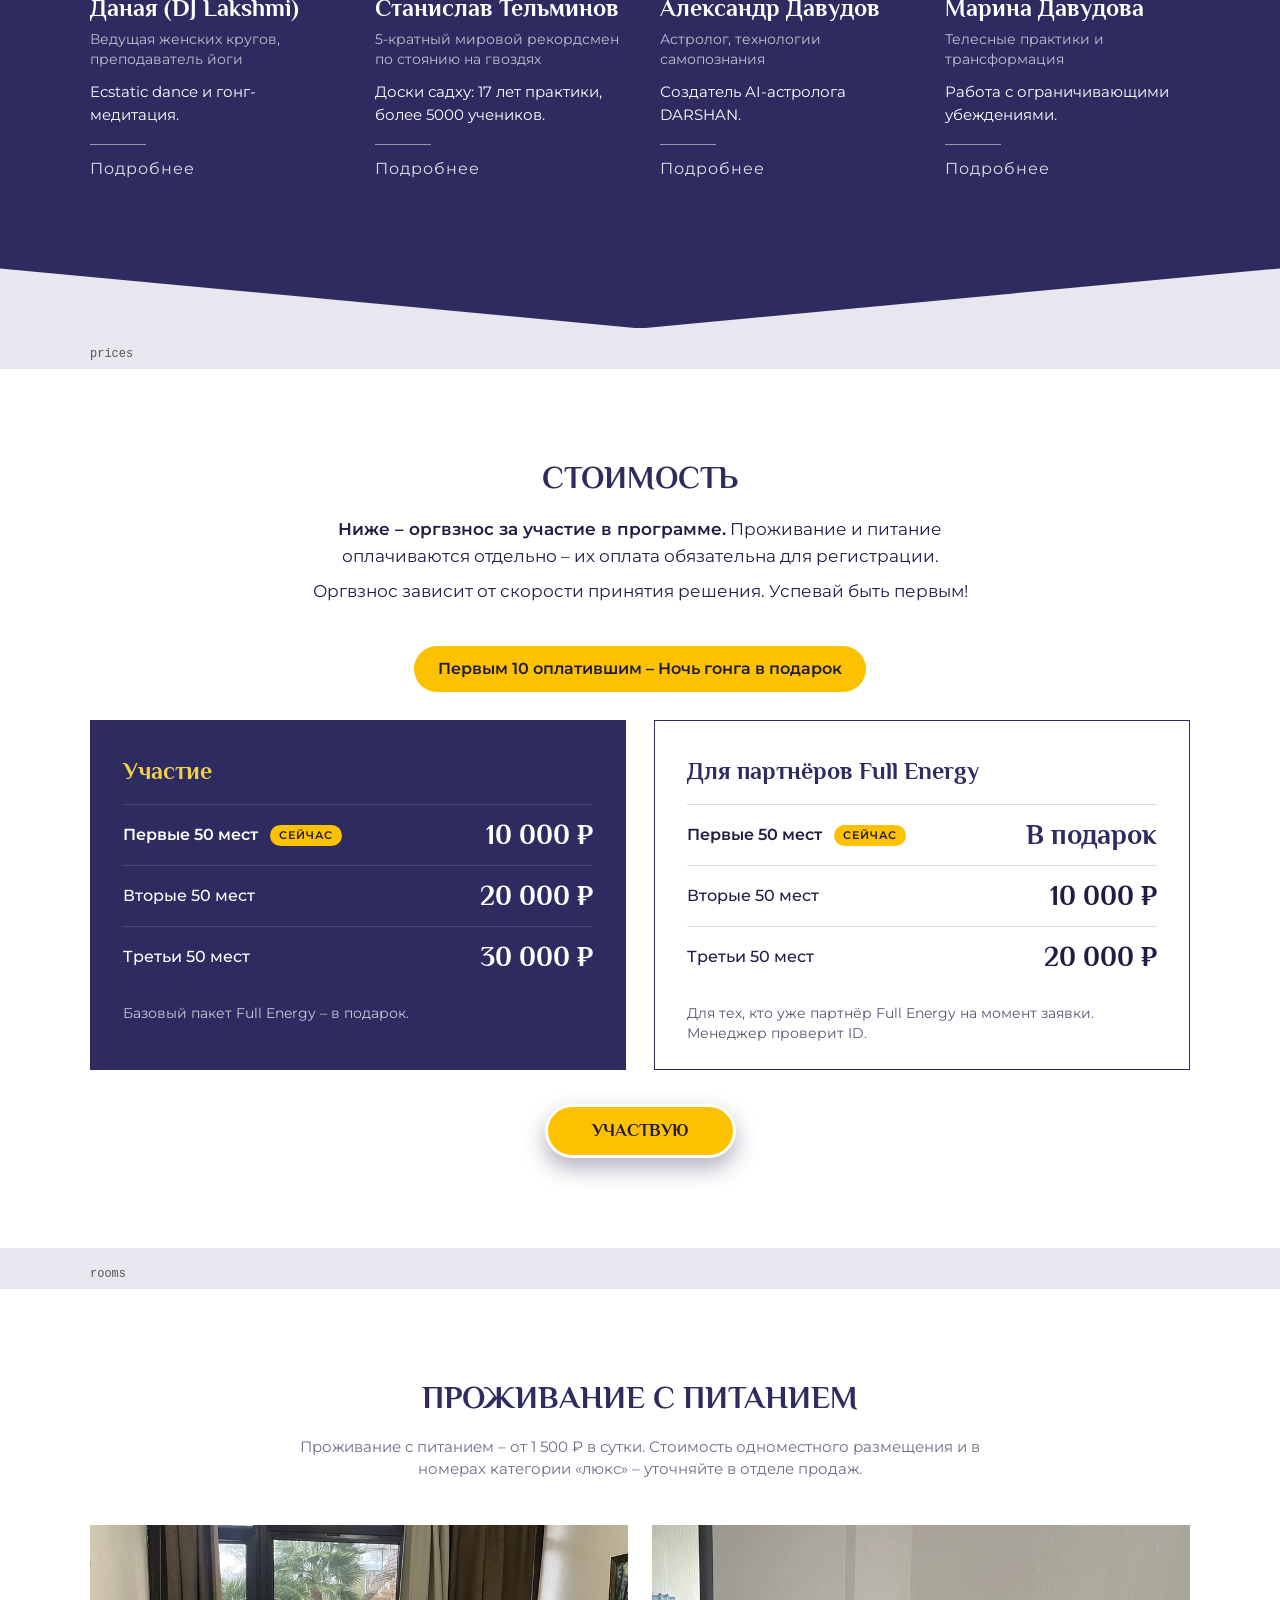
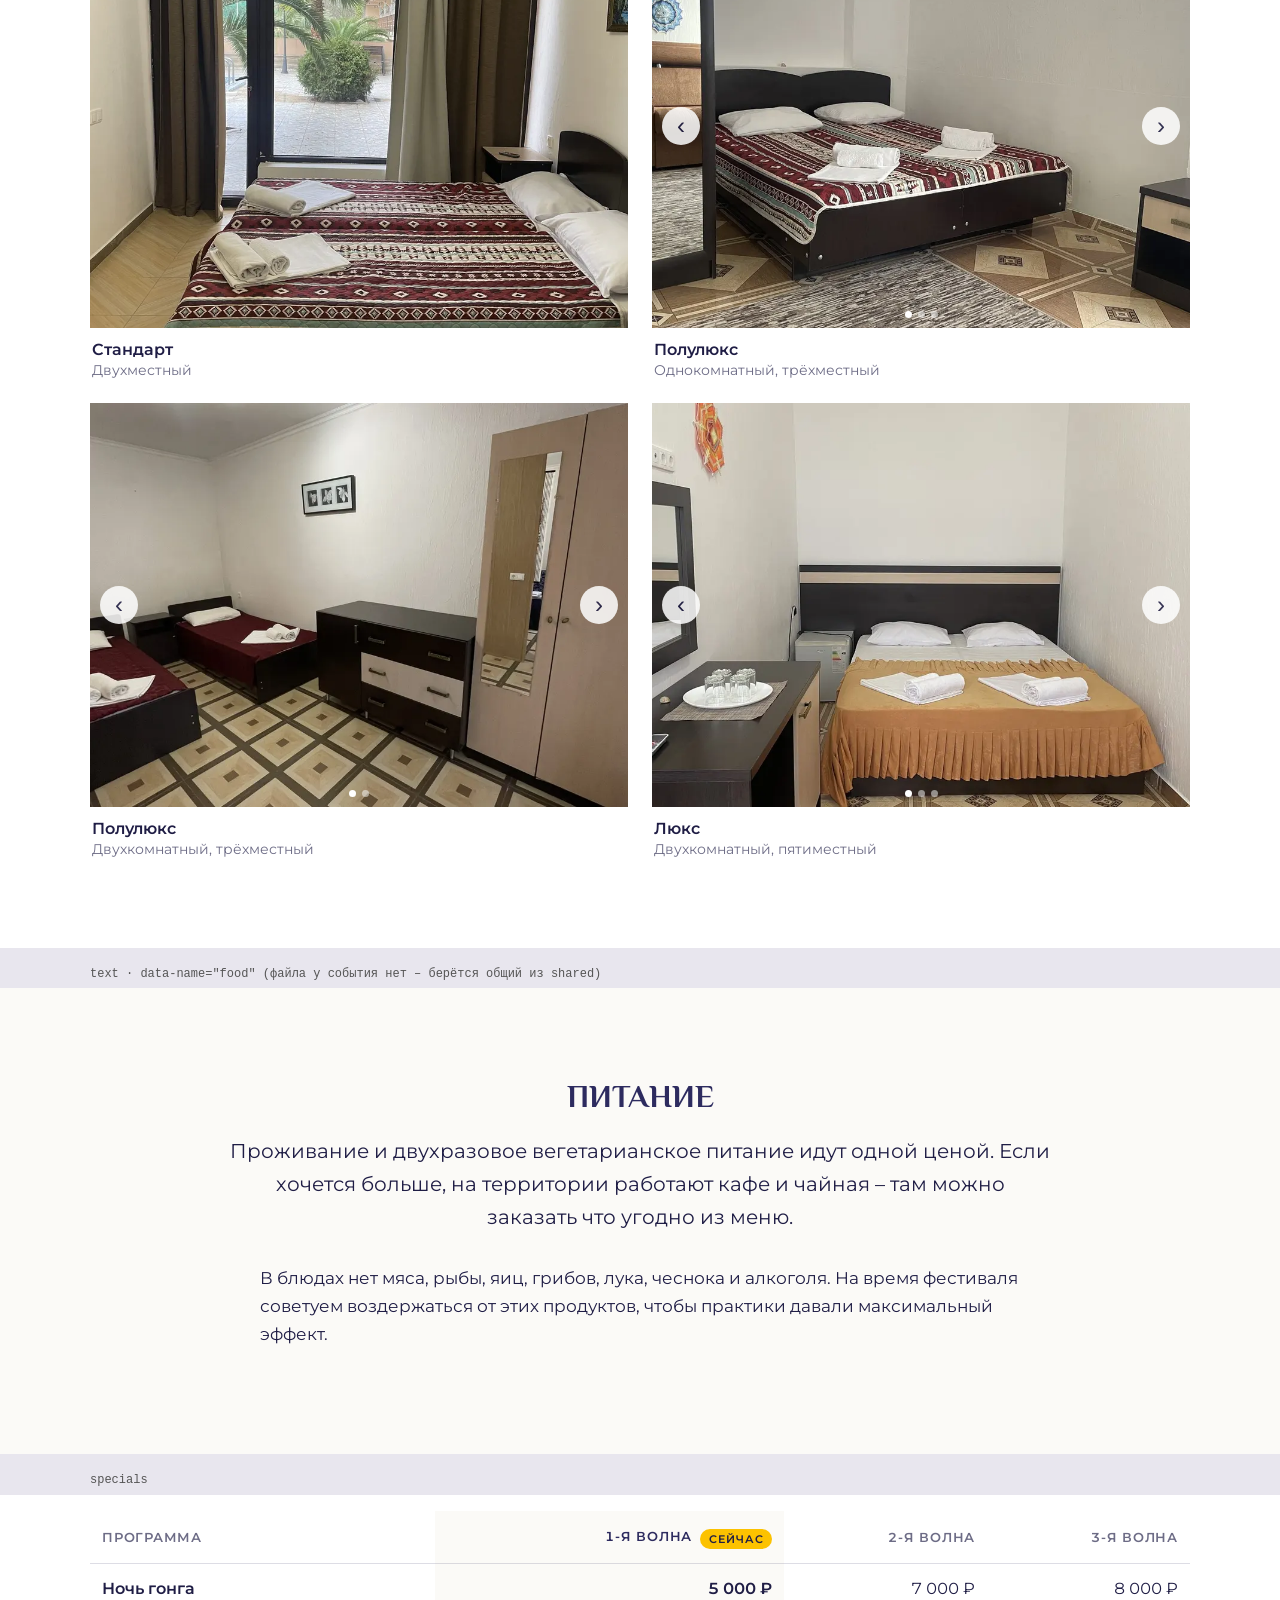
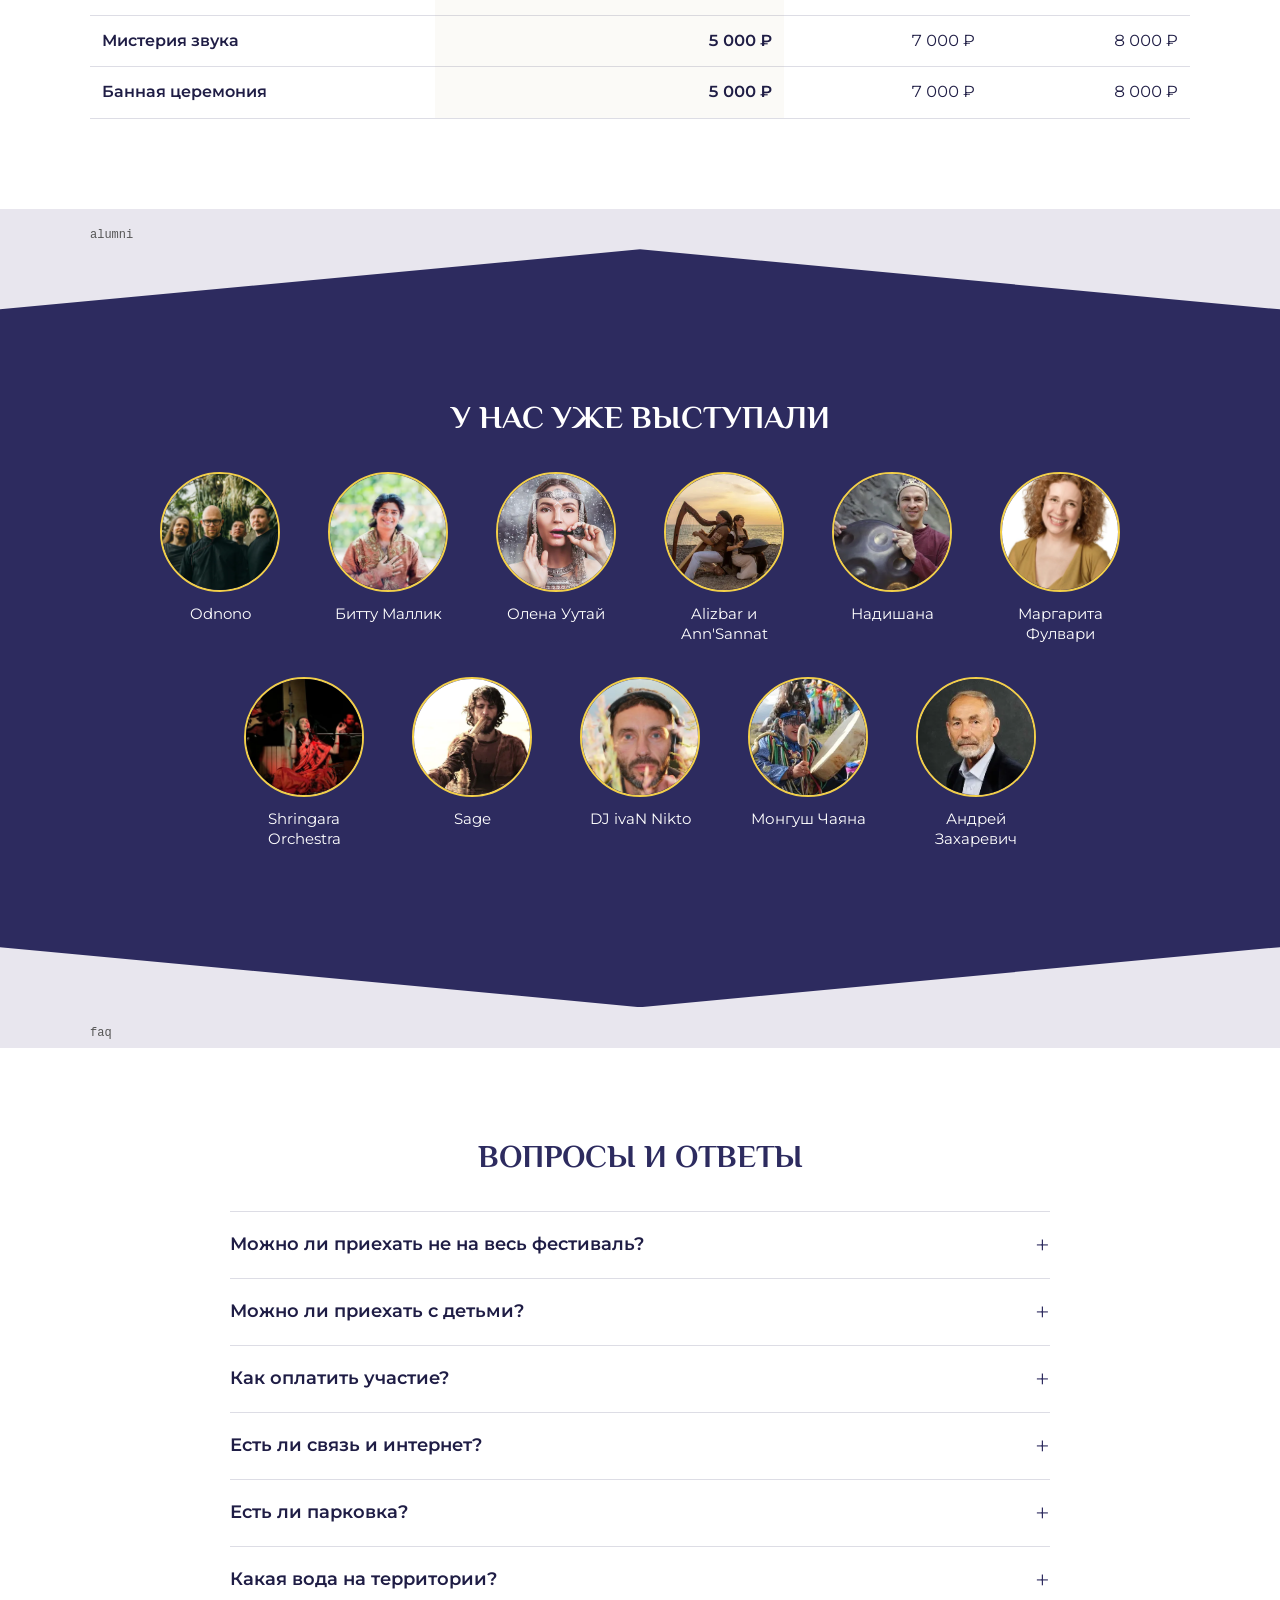
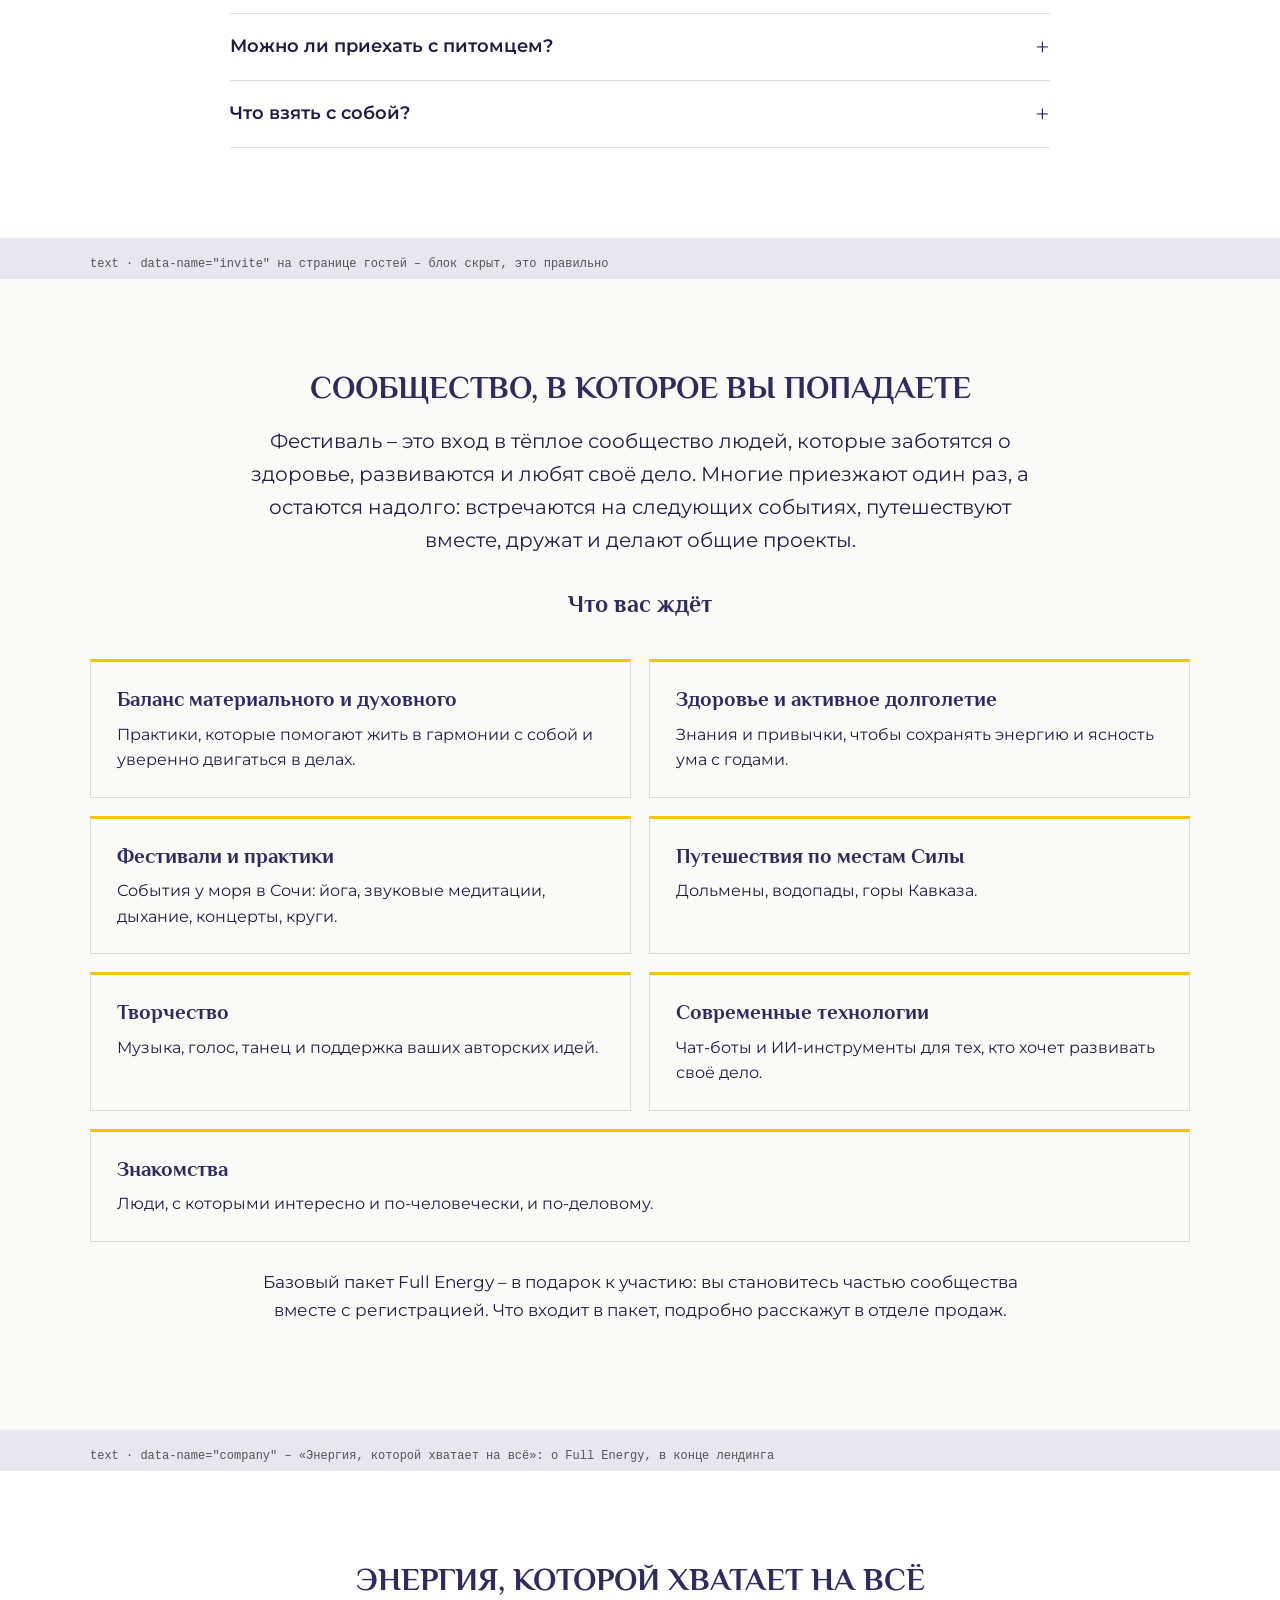
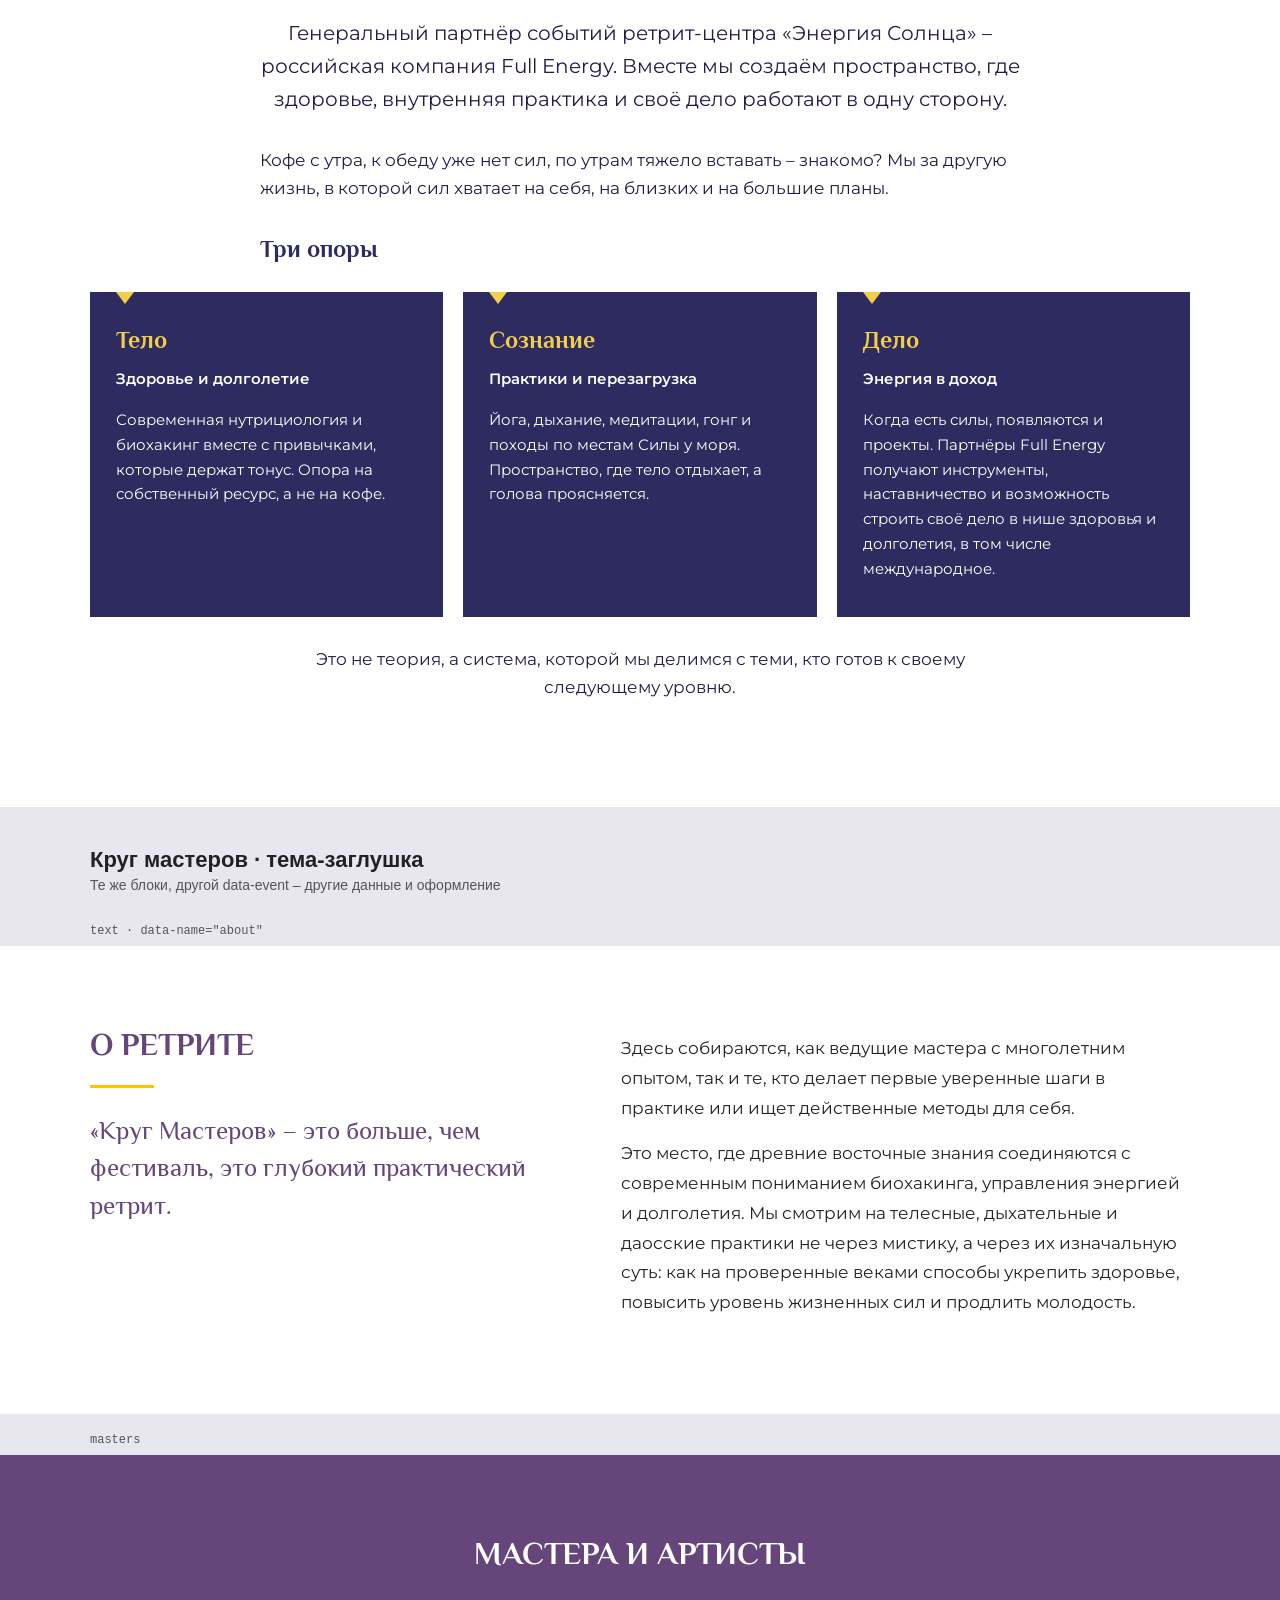
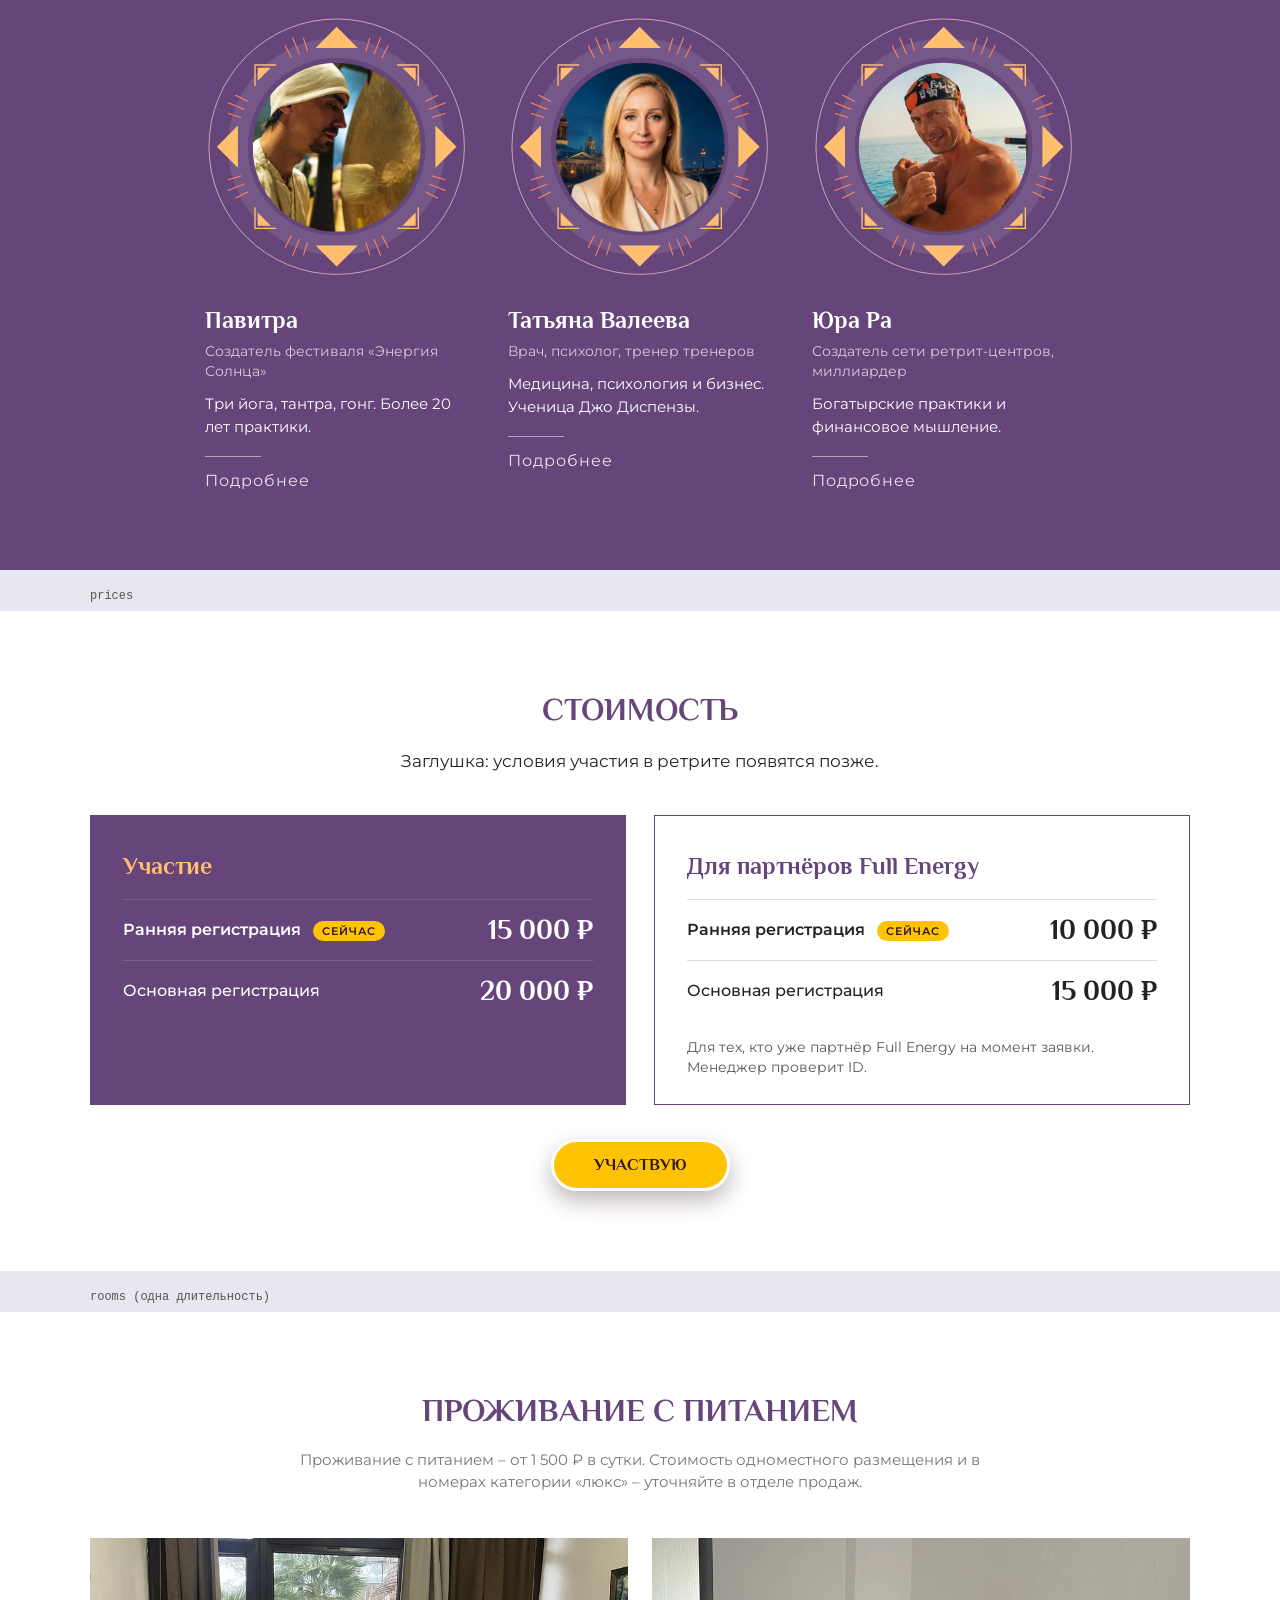
==== commit 8c58e911: "Блок galaxy: мягкая анимация галактики на первом экране (Zero-блок Тильды) Co-Authored-By: Claude Op" ====
--- a/index.html
+++ b/index.html
@@ -26,6 +26,16 @@
 
   <!-- ===================== Энергия Солнца · new ===================== -->
   <h2 class="demo-h" id="es-new">Энергия Солнца<small>Один лендинг для всех; всё для партнёров – в боте</small></h2>
+
+  <div class="demo-label">galaxy – стоит в HTML-блоке после первого экрана (здесь первый экран – имитация Zero-блока Тильды)</div>
+  <div class="t-rec" data-record-type="396">
+    <div class="t396__artboard" style="position:relative;height:560px;overflow:hidden;background:radial-gradient(ellipse at 50% 40%,#3b2f7a 0%,#1d1a4a 55%,#0d0b26 100%)">
+      <div class="t396__filter"></div>
+      <div style="position:absolute;z-index:2;left:0;right:0;top:200px;text-align:center;font:700 64px/1.1 Philosopher,Georgia,serif;color:#fcc200">ЭНЕРГИЯ СОЛНЦА</div>
+      <div style="position:absolute;z-index:2;left:0;right:0;top:300px;text-align:center"><a href="#prices" style="display:inline-block;padding:14px 48px;background:#fcc200;color:#1f1d45;border-radius:40px;text-decoration:none;font-weight:700">УЧАСТВУЮ</a></div>
+    </div>
+  </div>
+  <div class="t-rec" data-record-type="123"><div class="fs-block" data-block="galaxy"></div></div>
 
   <div class="demo-label">reflinks – кнопка ниже сделана как в Тильде (href="#popup:myform"), скрипт заменяет ссылку на бота</div>
   <div class="demo-tilda">
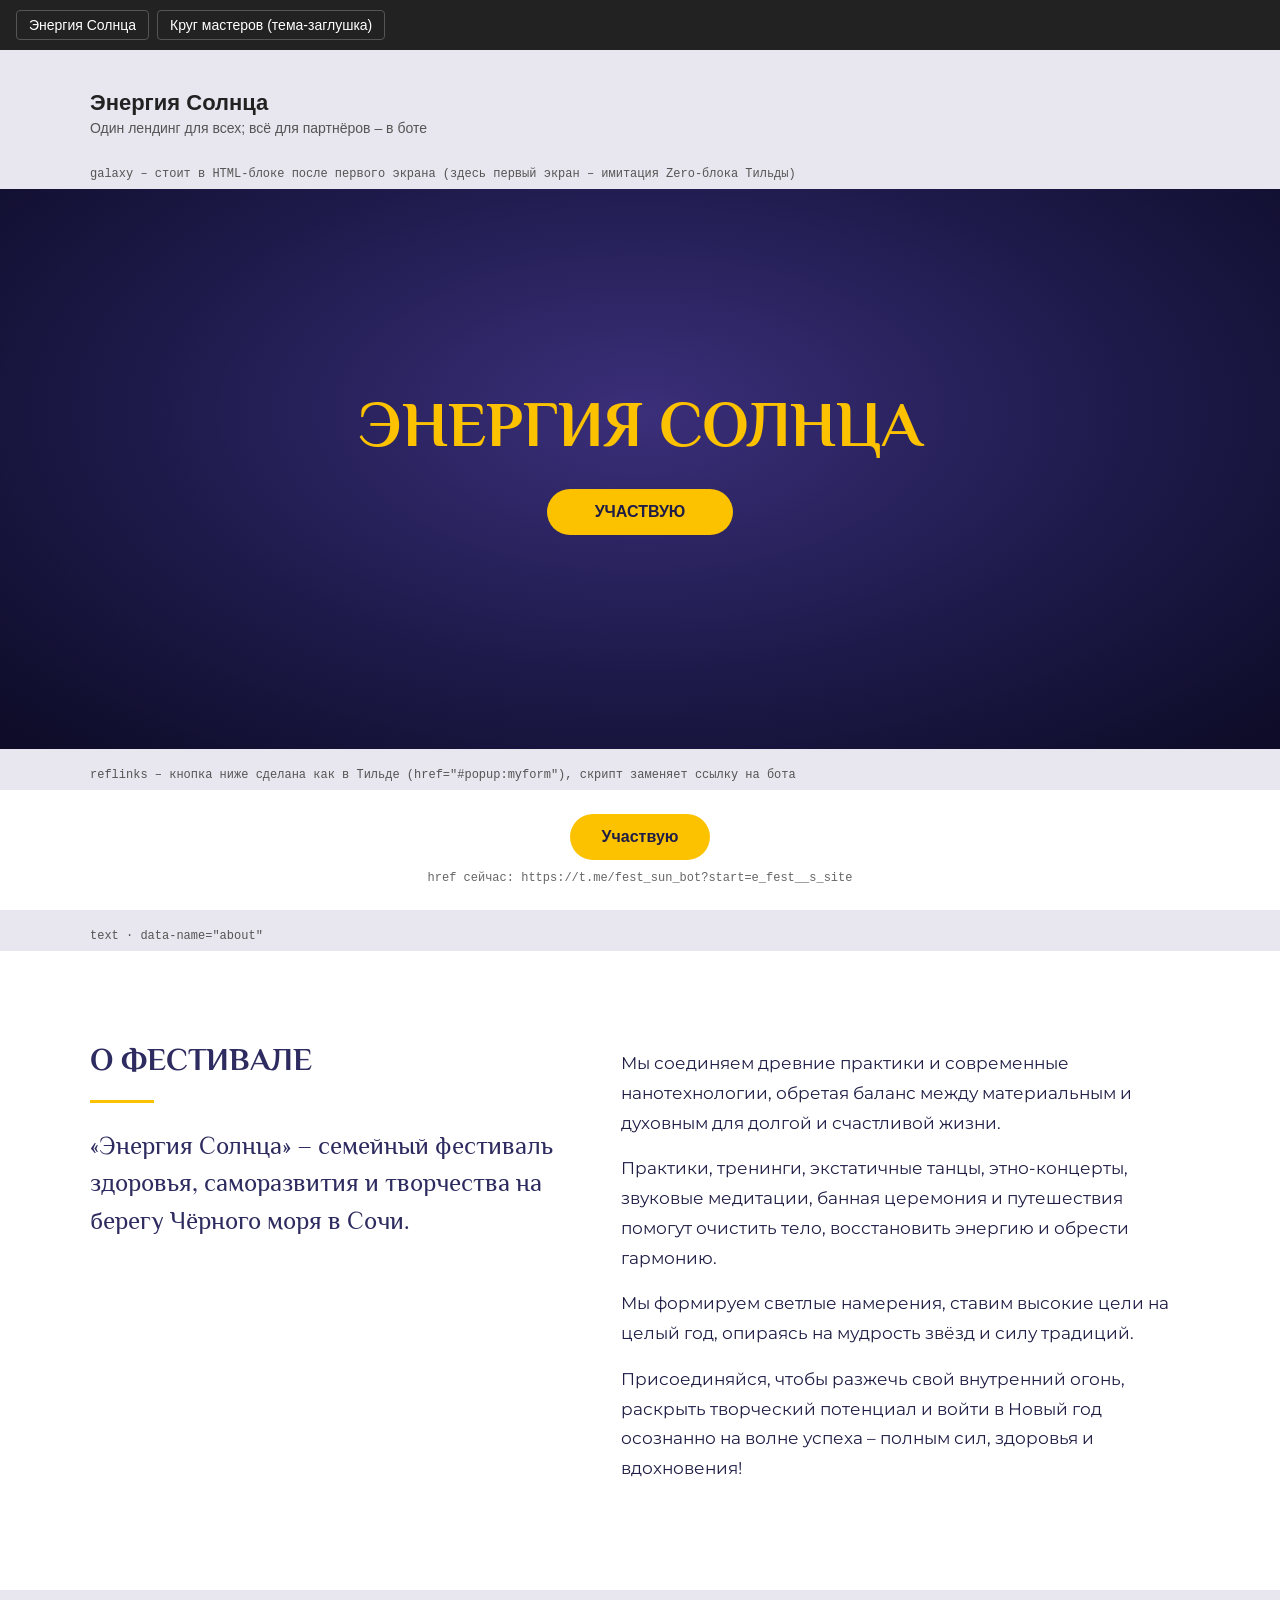
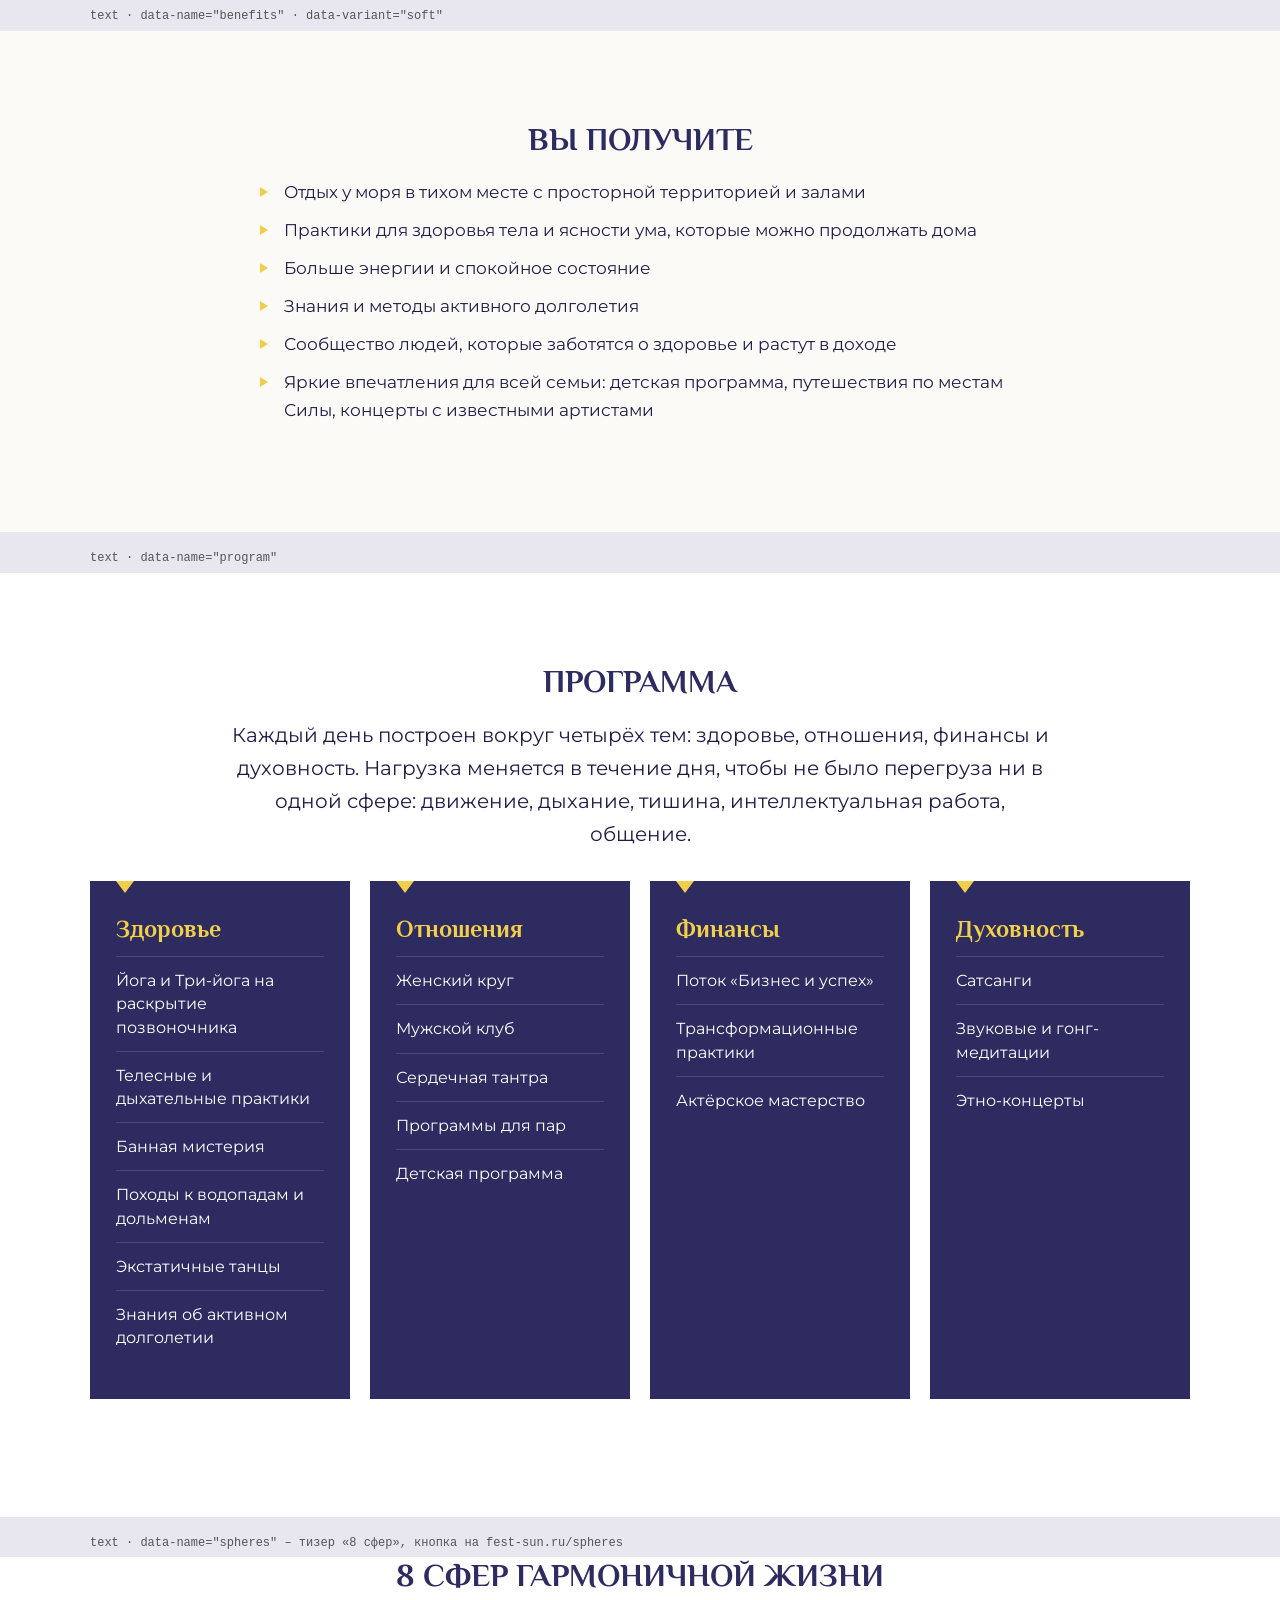
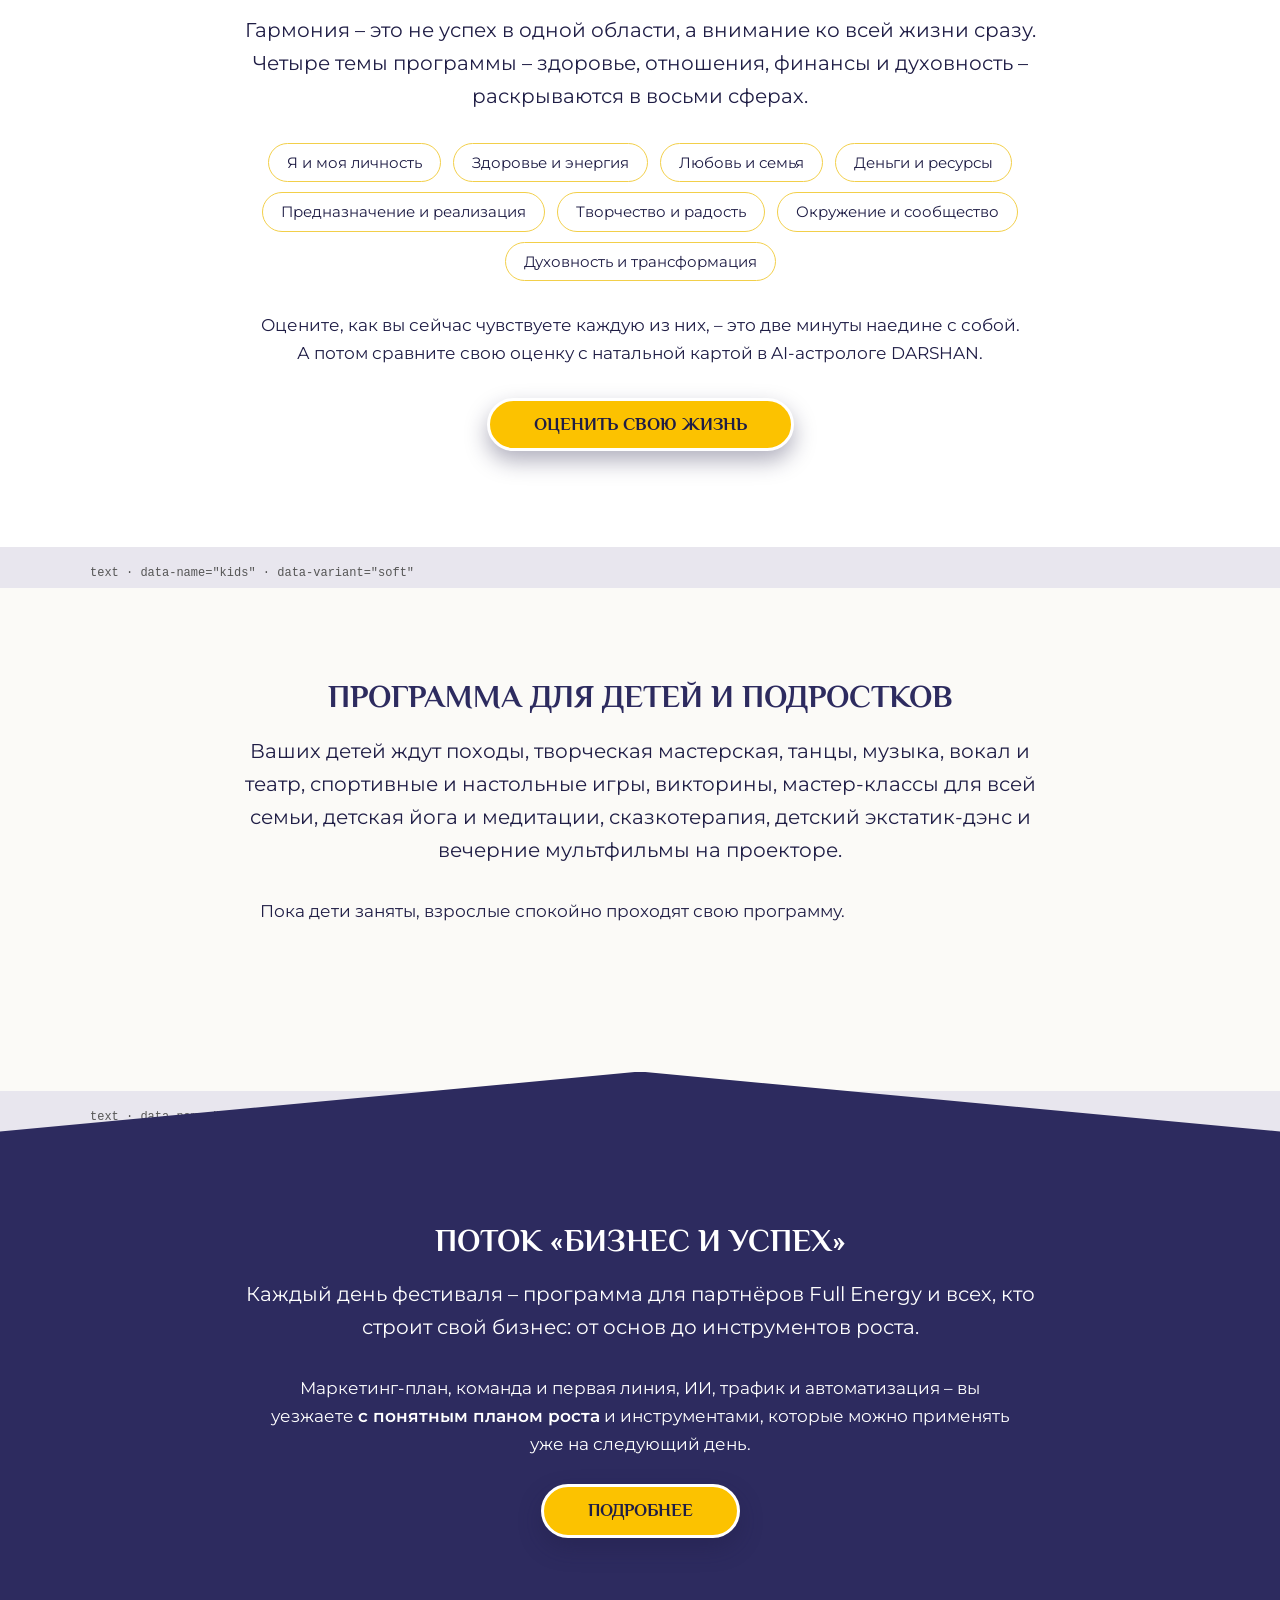
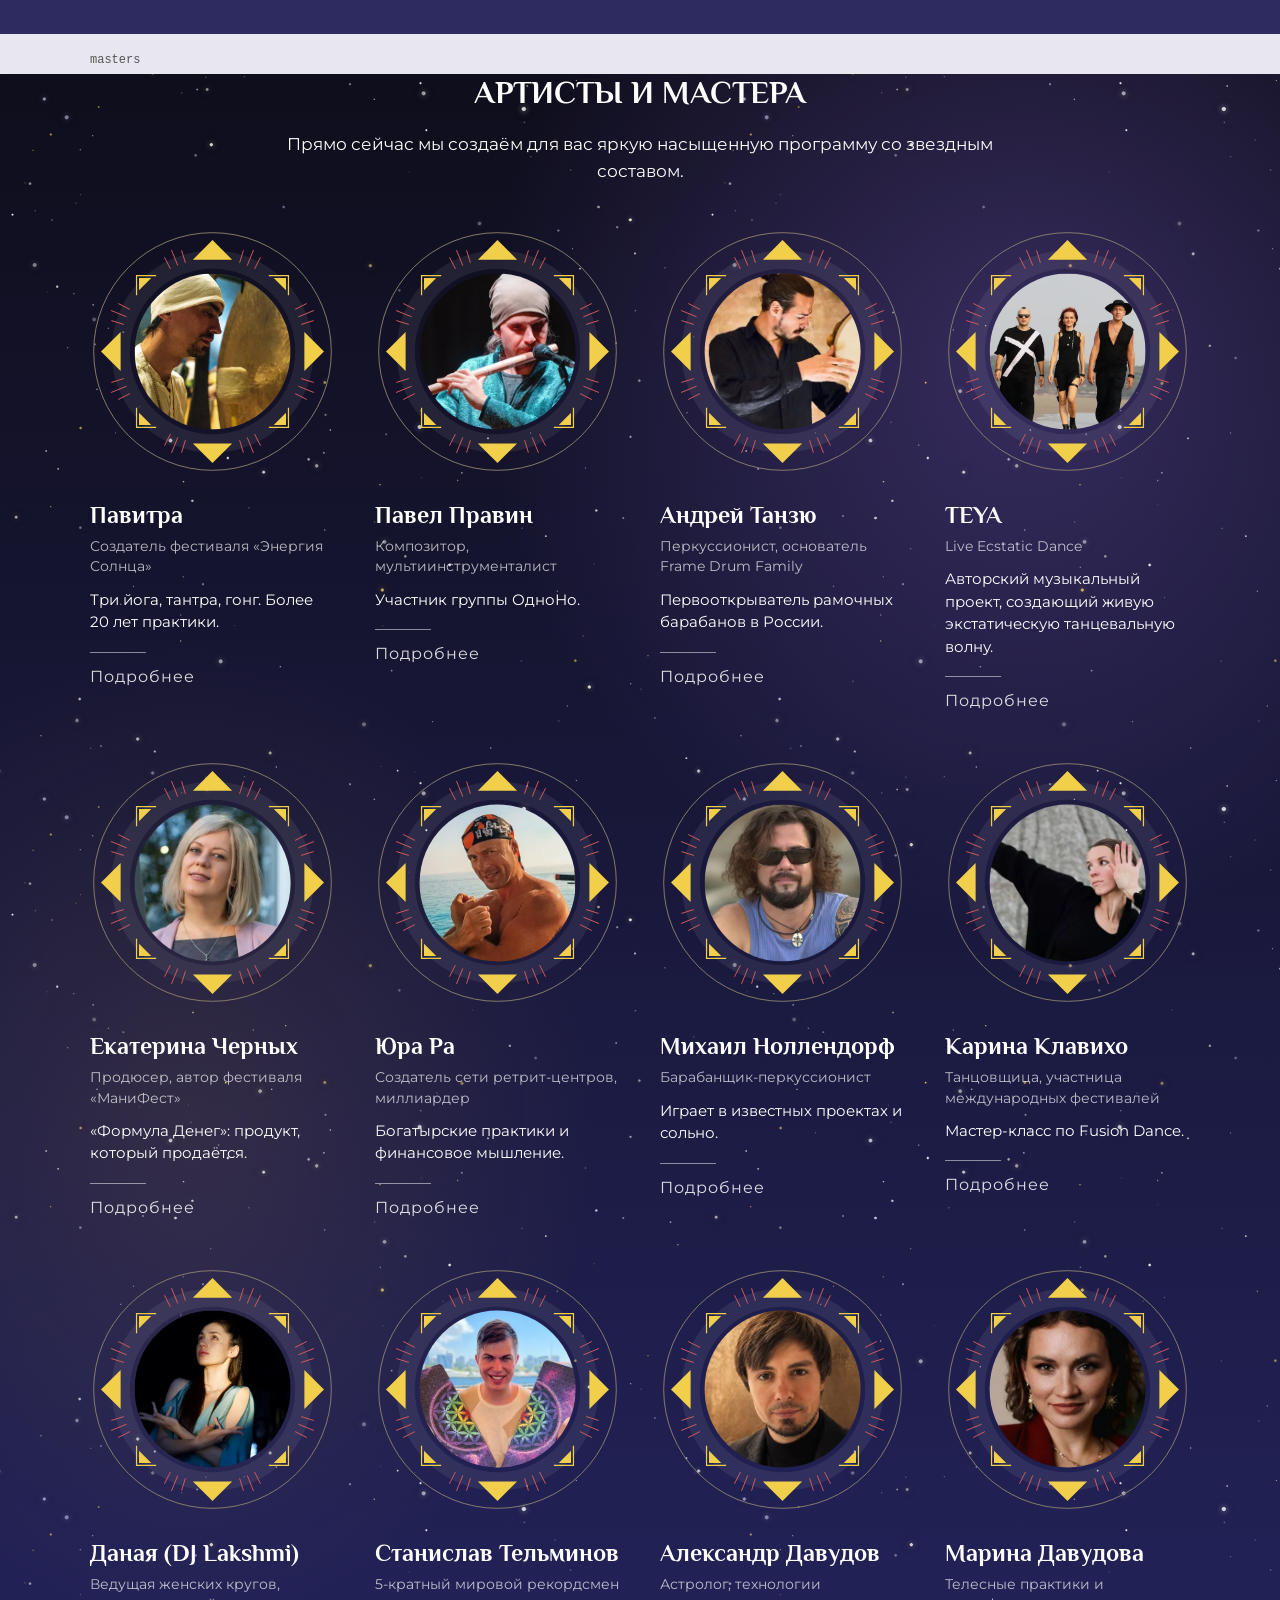
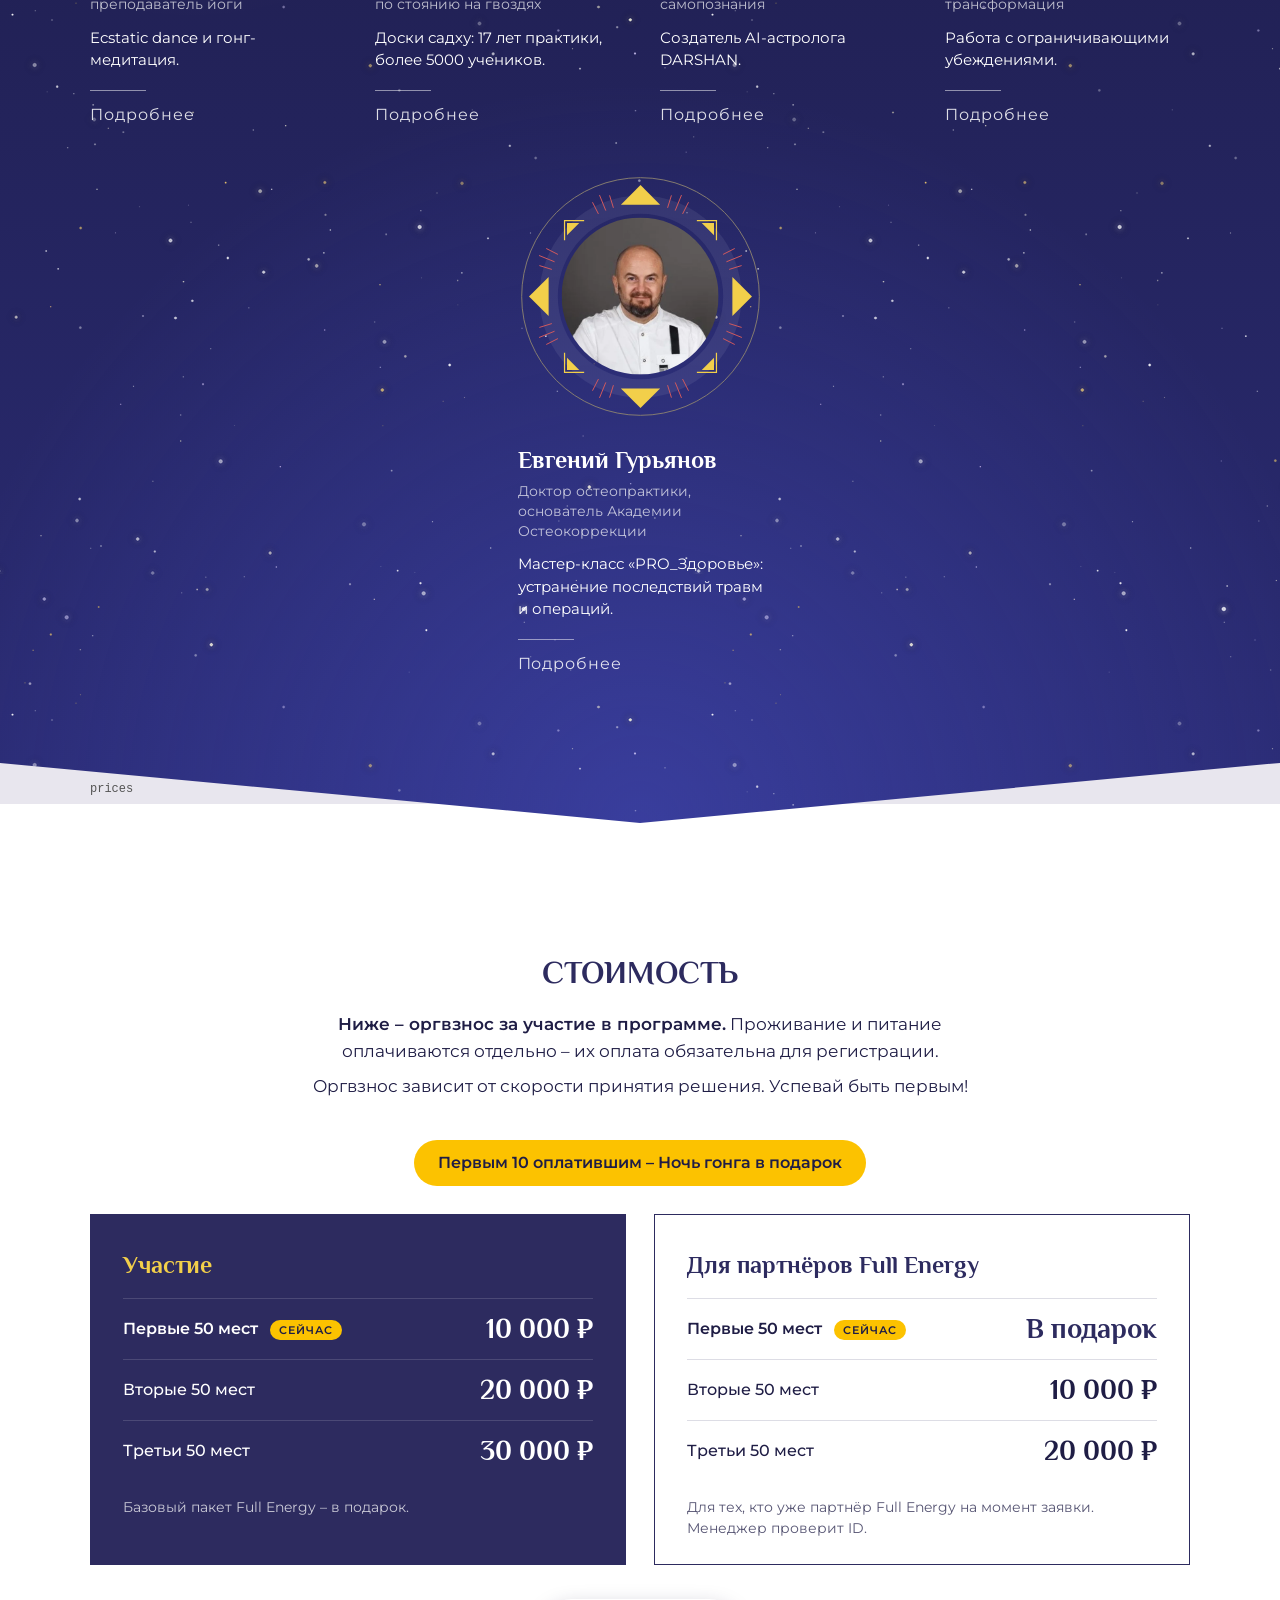
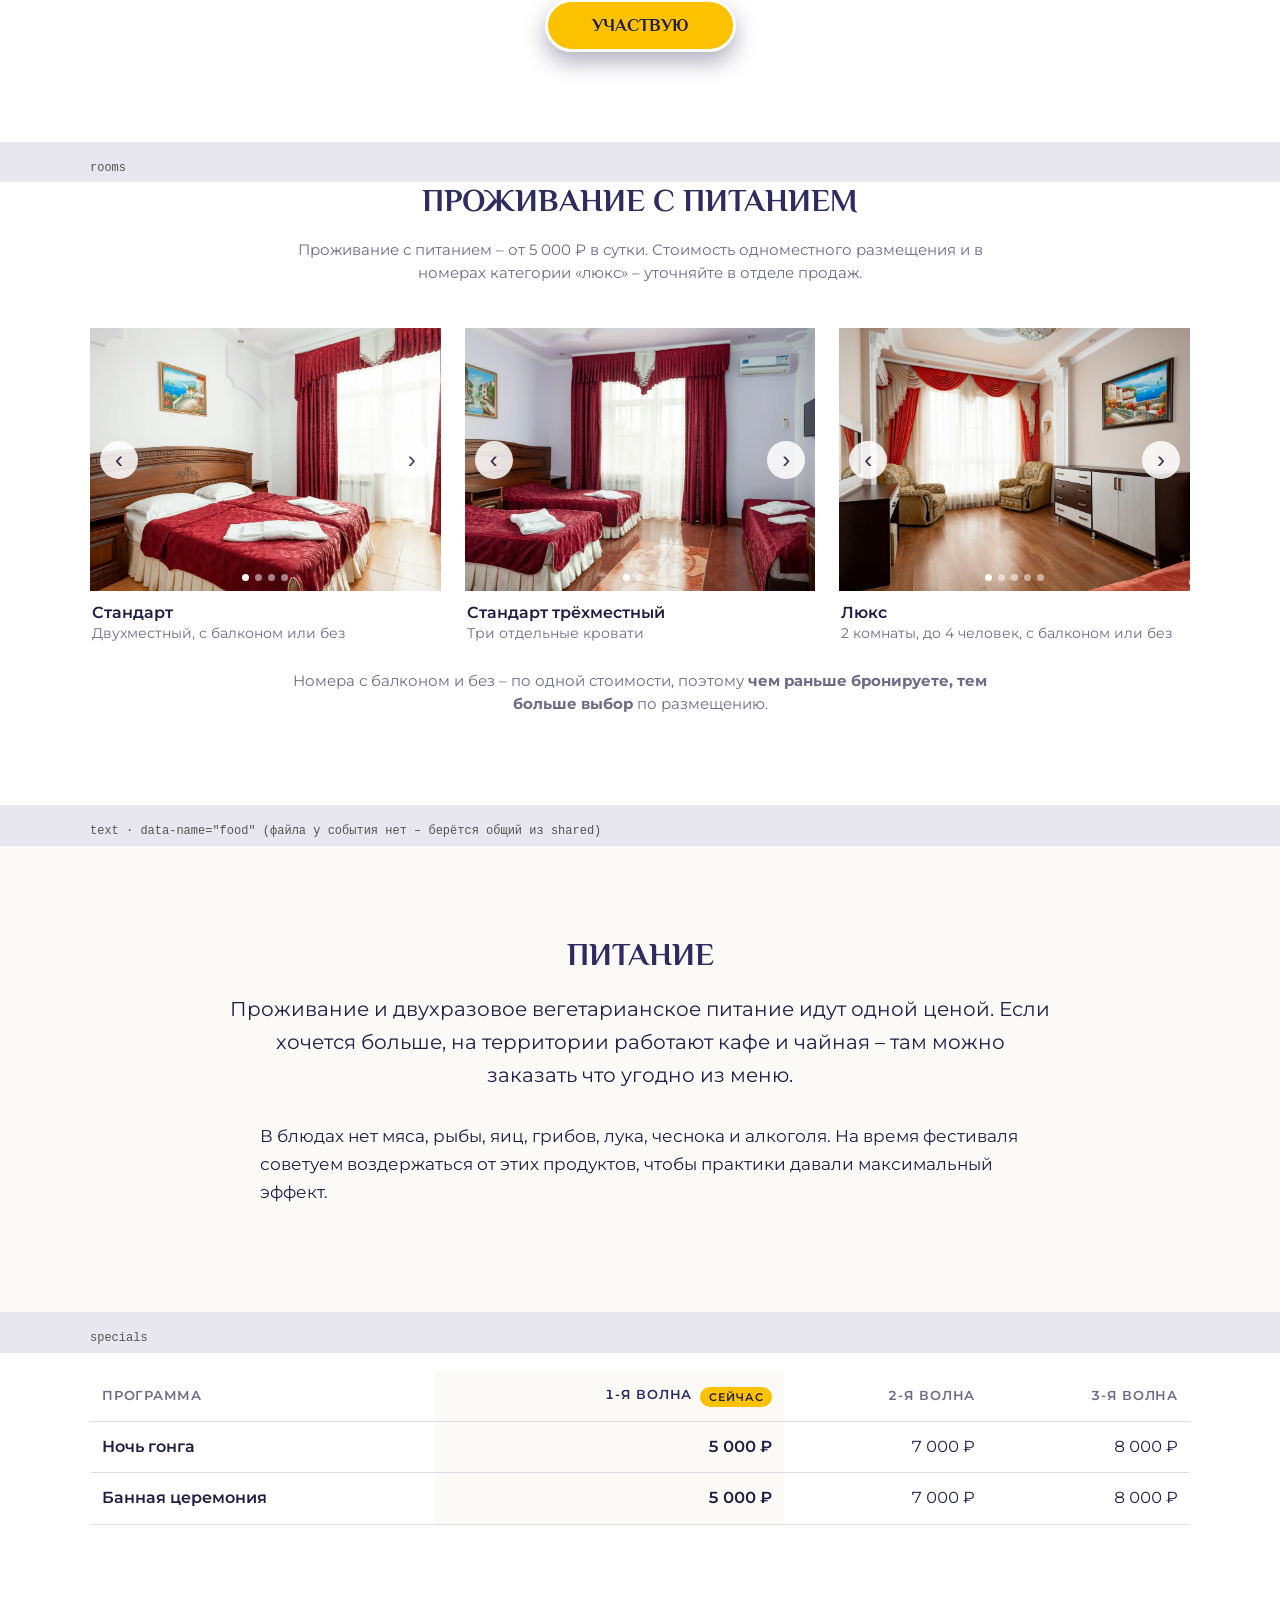
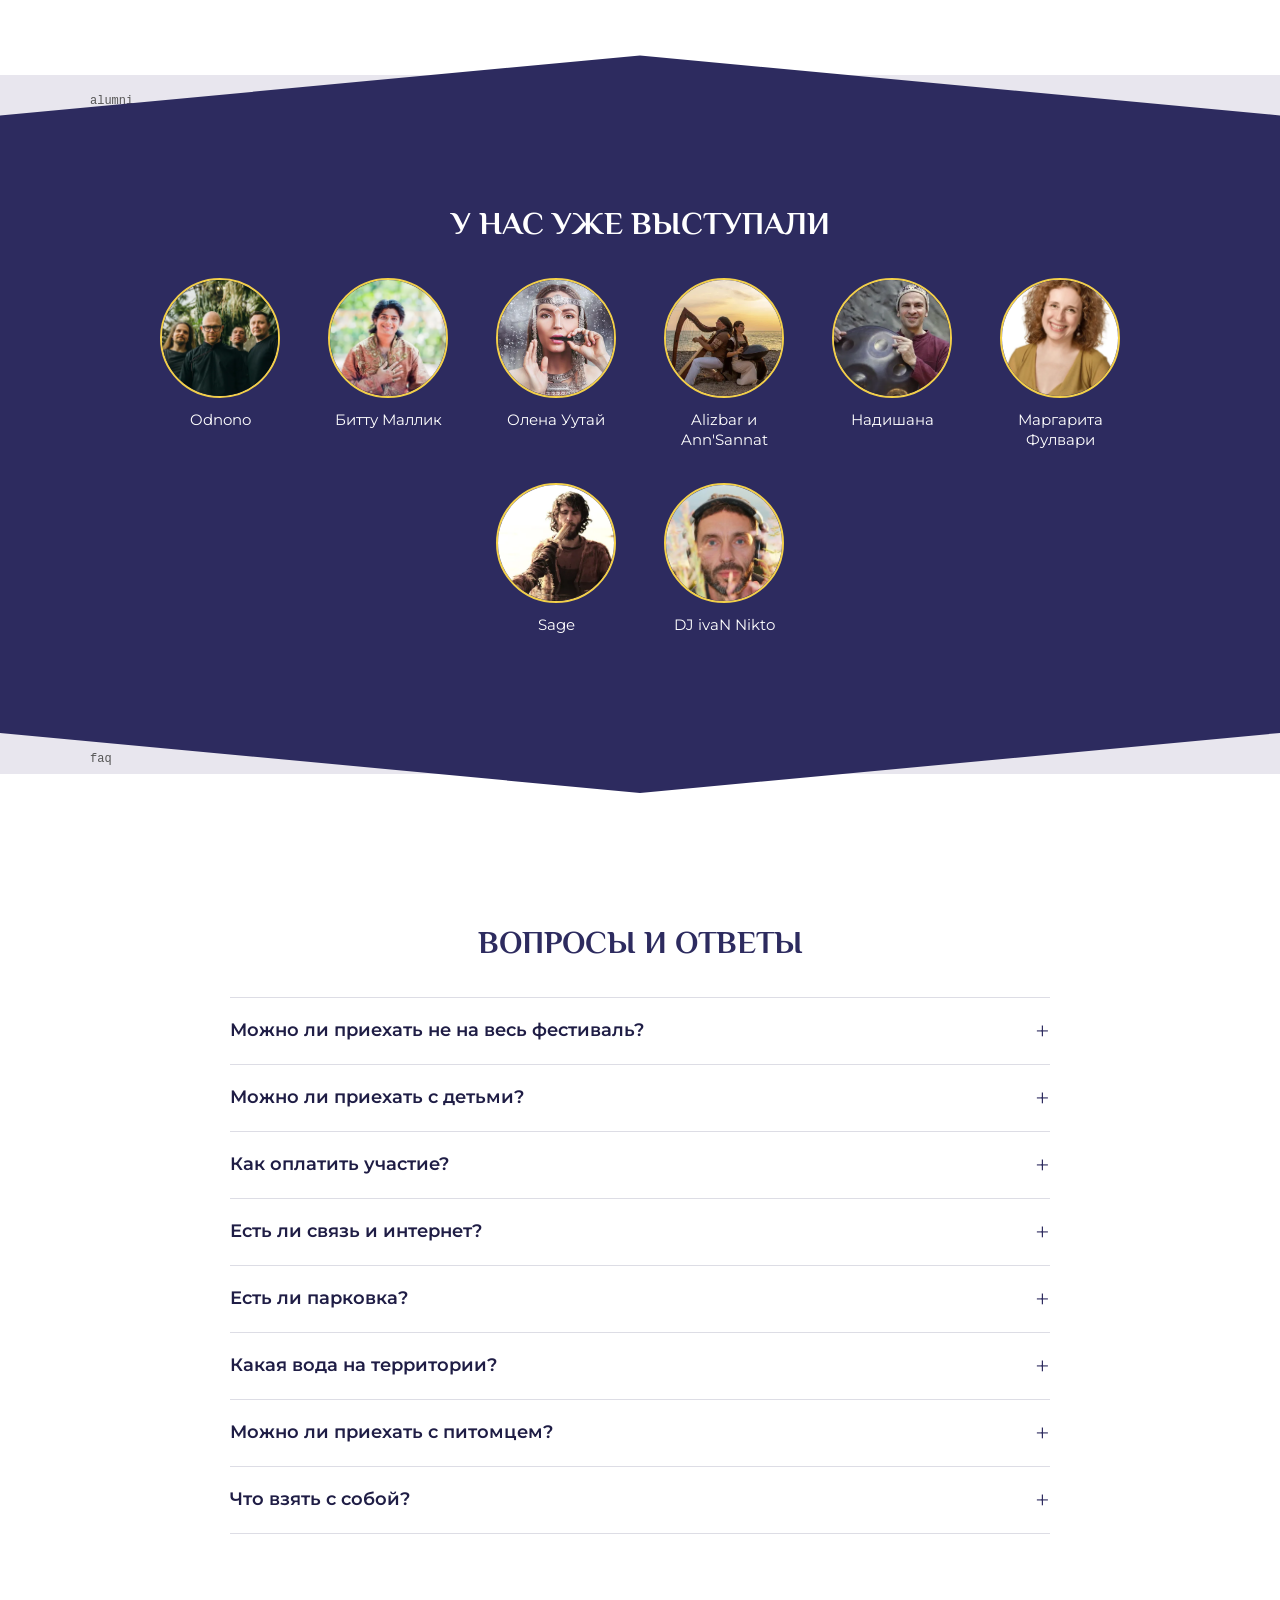
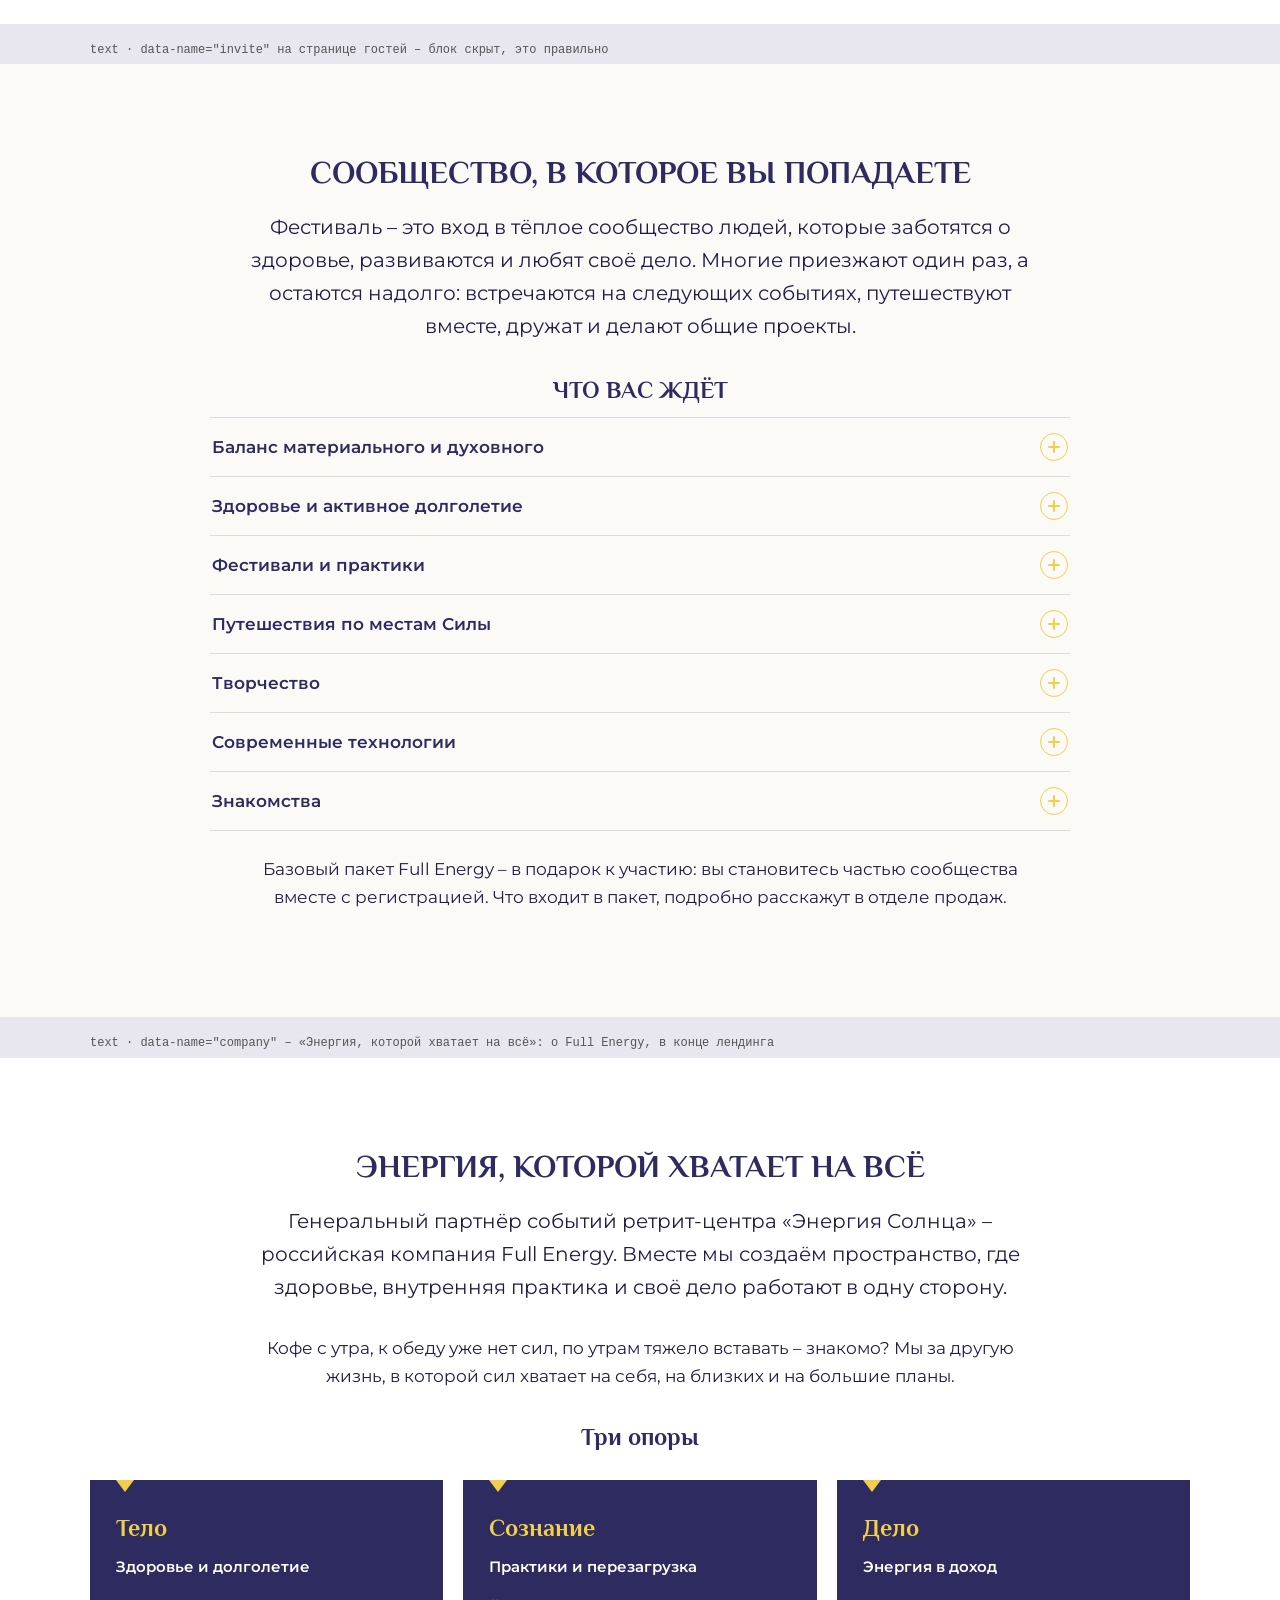
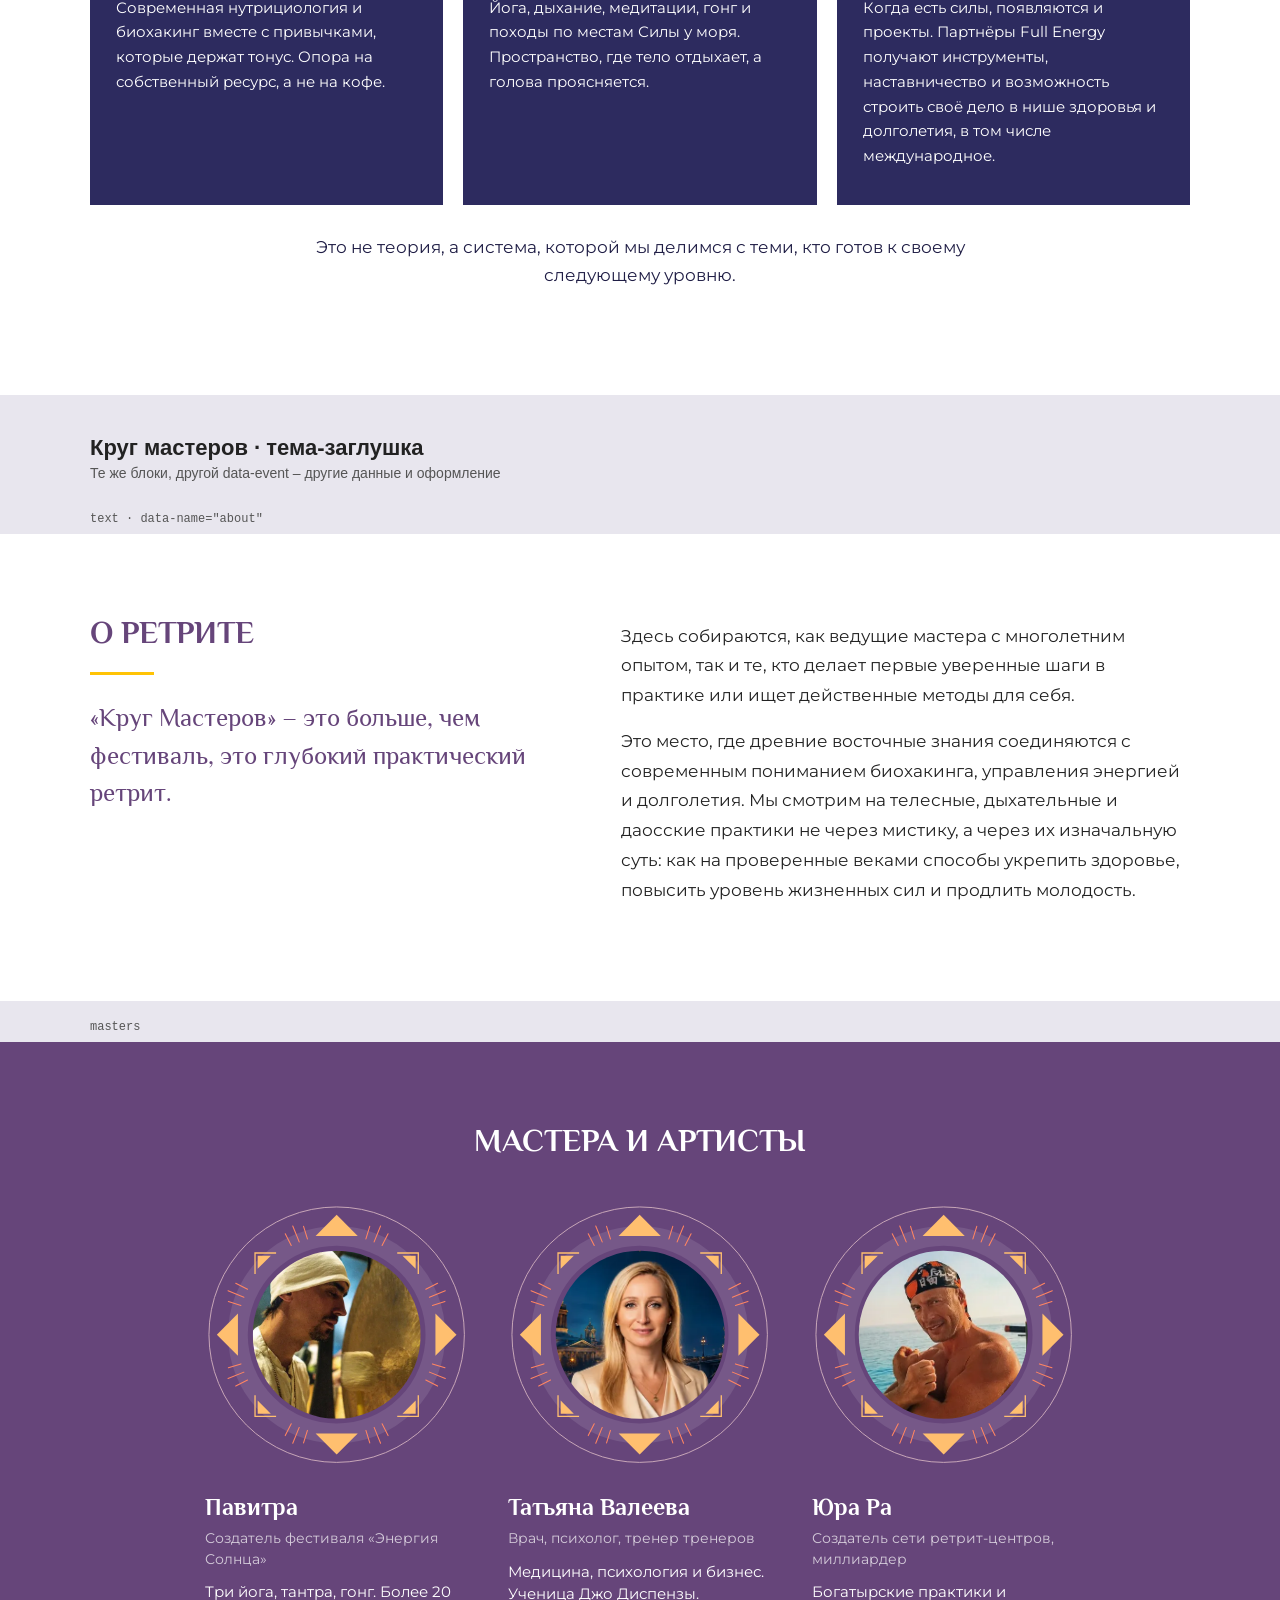
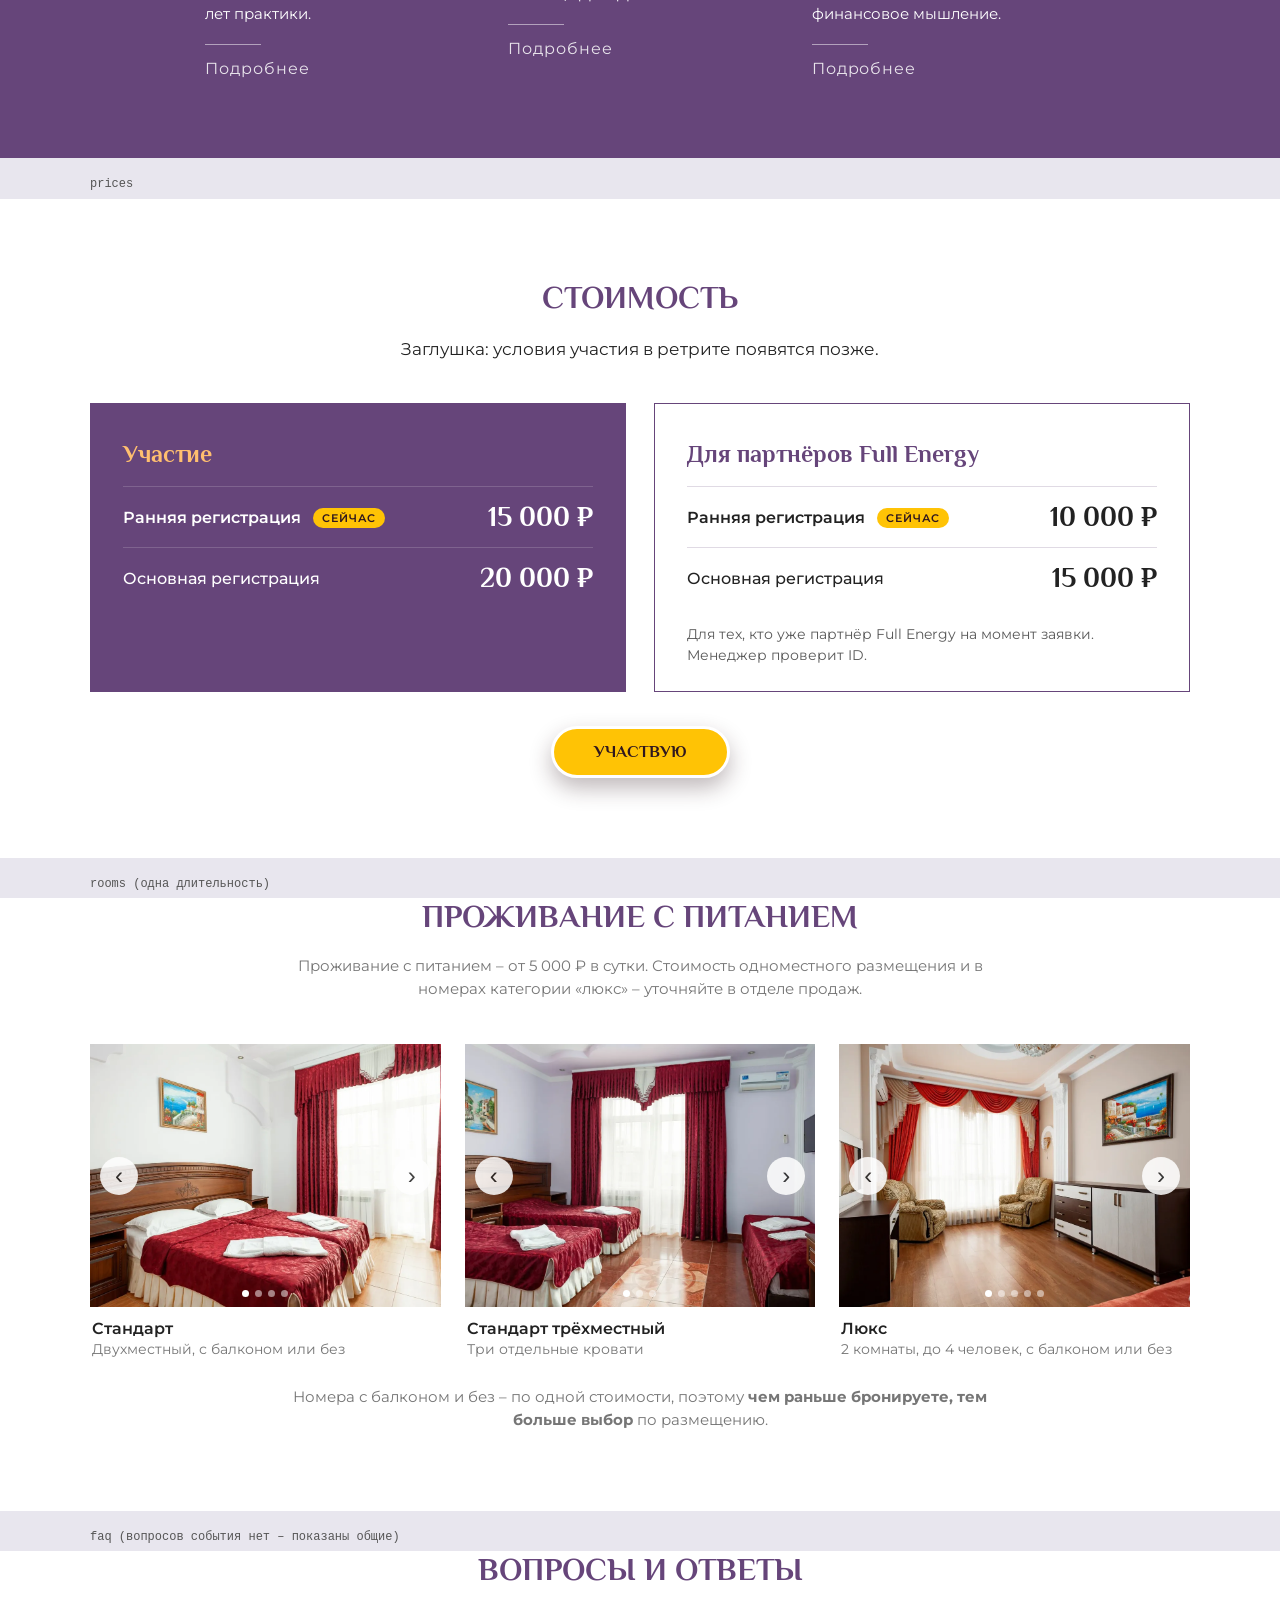
==== commit 320f6a25: "8 сфер: тизер на лендинге ЭС (::: chips, кнопка на fest-sun.ru/spheres) и блок embed для страницы с " ====
--- a/index.html
+++ b/index.html
@@ -52,6 +52,9 @@
 
   <div class="demo-label">text · data-name="program"</div>
   <div class="fs-block" data-block="text" data-name="program" data-event="energiya-solntsa"></div>
+
+  <div class="demo-label">text · data-name="spheres" – тизер «8 сфер», кнопка на fest-sun.ru/spheres</div>
+  <div class="fs-block" data-block="text" data-name="spheres" data-event="energiya-solntsa"></div>
 
   <div class="demo-label">text · data-name="kids" · data-variant="soft"</div>
   <div class="fs-block" data-block="text" data-name="kids" data-event="energiya-solntsa" data-variant="soft"></div>
